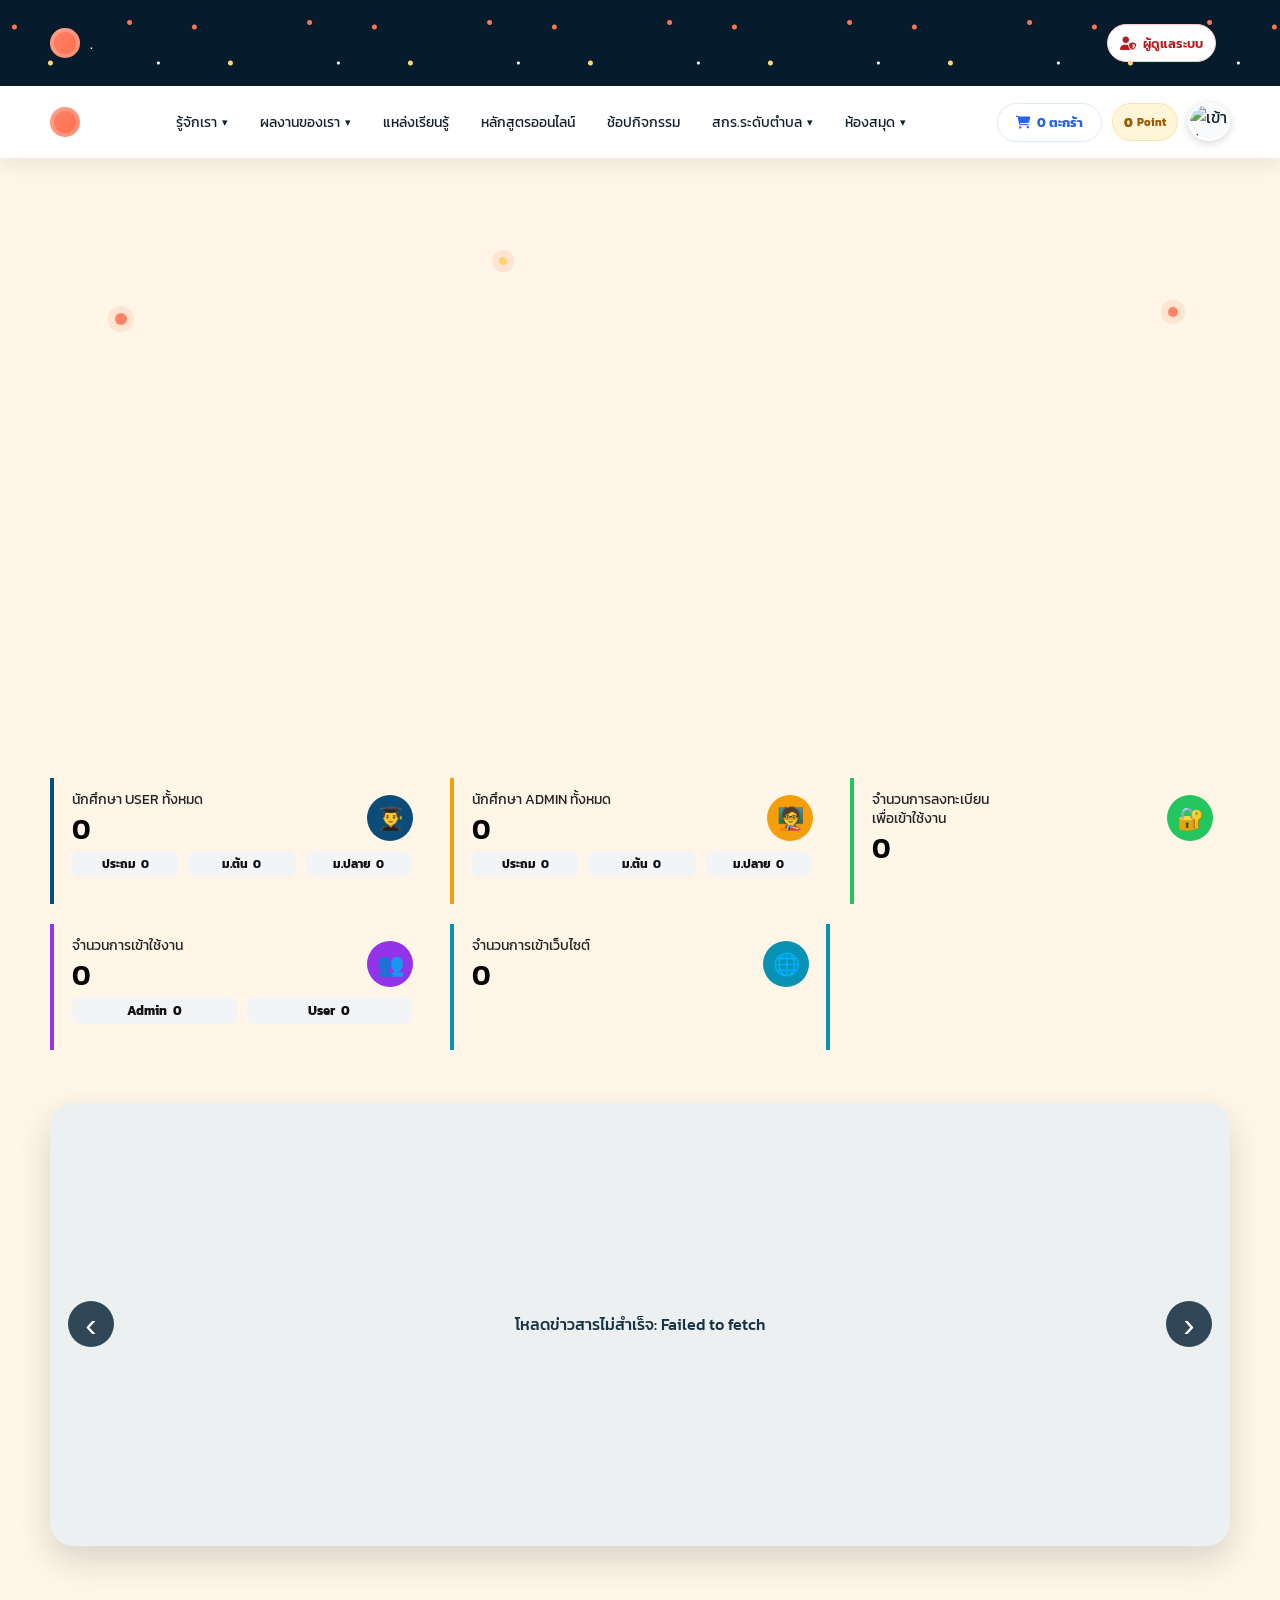
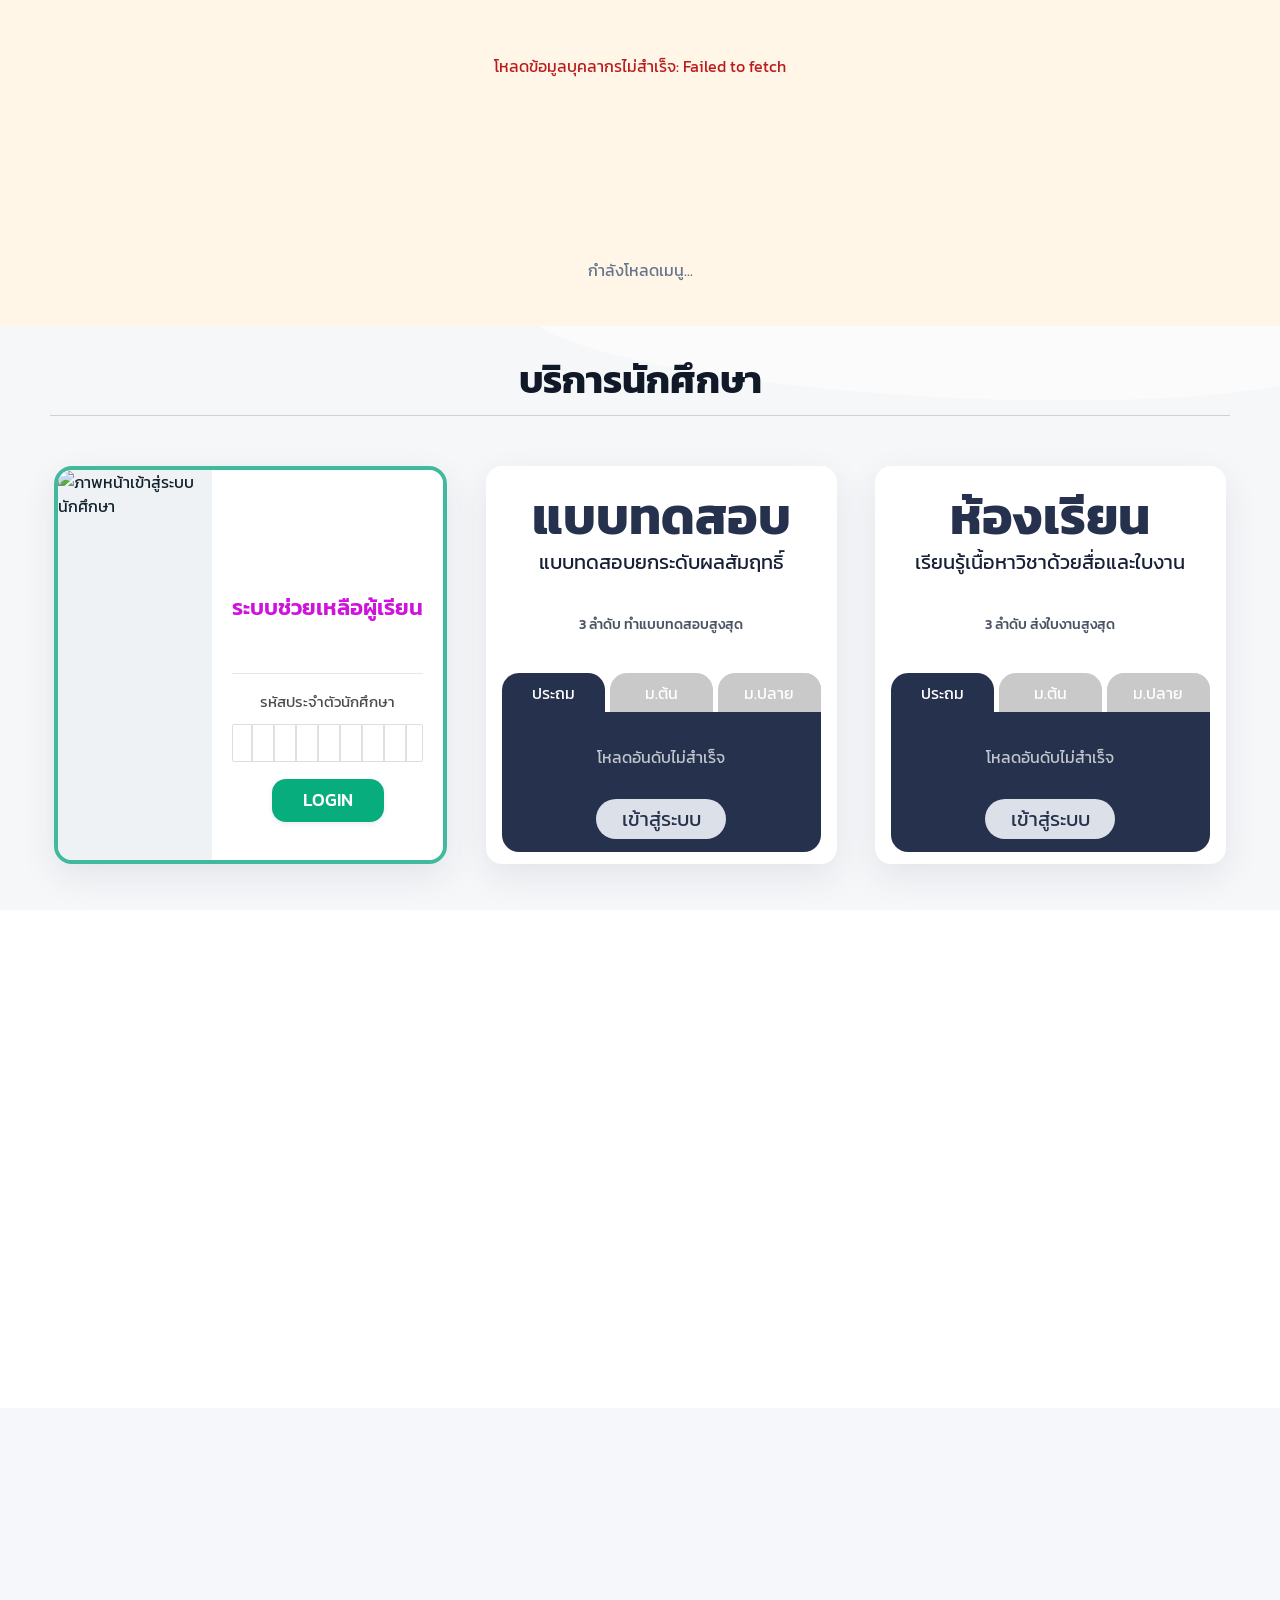
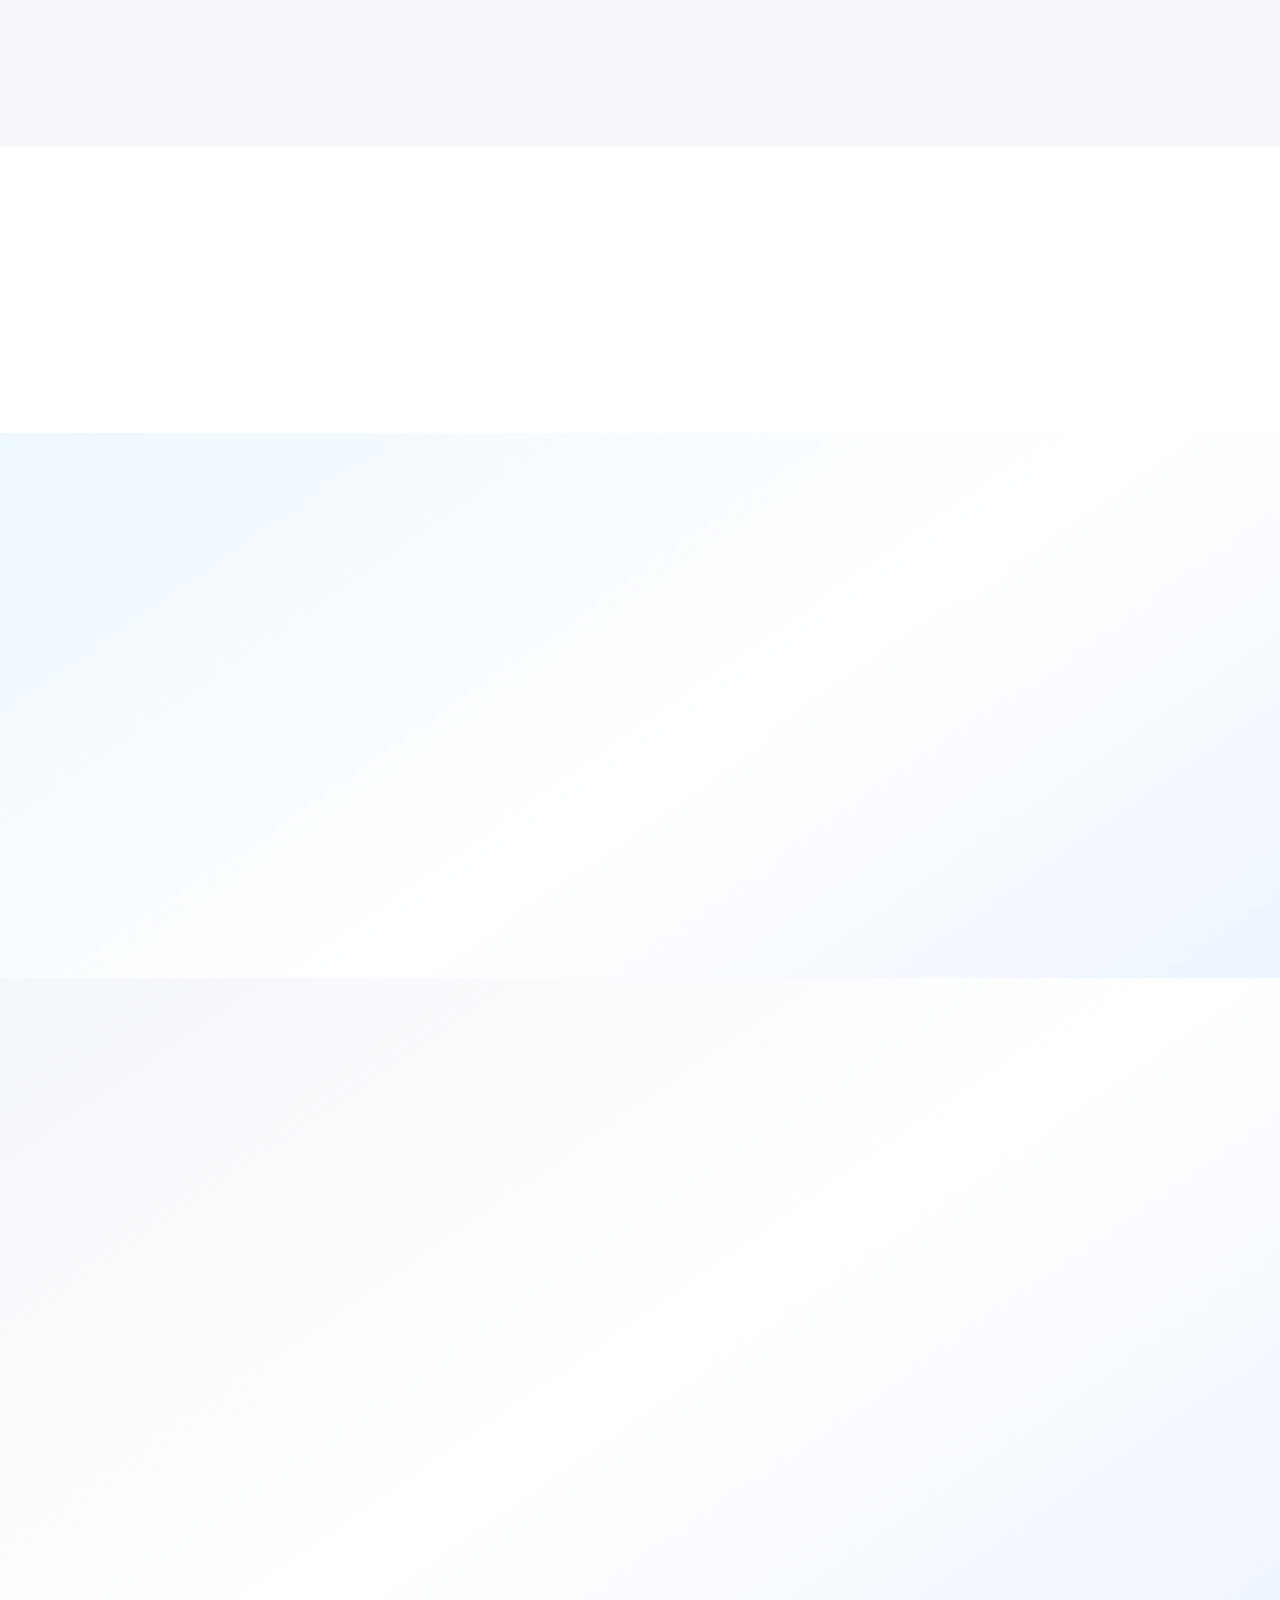
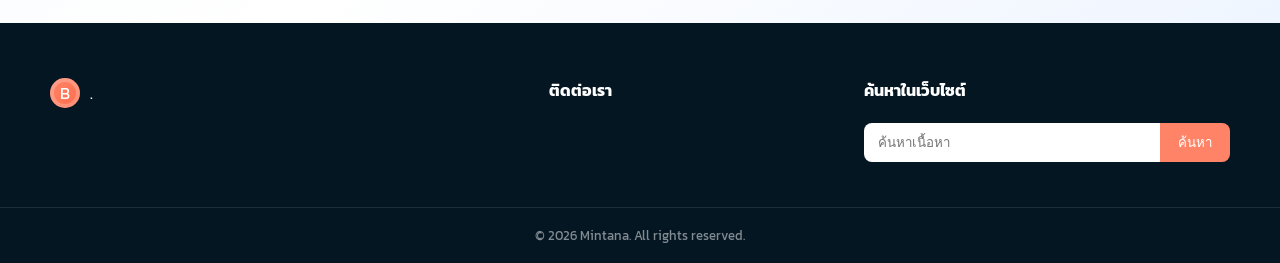
==== index.html @ 7c12eb9c "Add files via upload" ====
<!DOCTYPE html>

<html lang="th">
<head>
    <script src="app-config.js?v=20260901-central-api-1"></script>
<meta charset="UTF-8" />
  <meta name="viewport" content="width=device-width, initial-scale=1.0" />
  <meta name="description" content="เว็บไซต์ร้านหนังสือสไตล์ภาพประกอบ พร้อมใช้งานบน GitHub Pages" />
  <title>สกร.ระดับอำเภอบ่อเกลือ</title>
  <link rel="preconnect" href="https://fonts.googleapis.com">
  <link rel="preconnect" href="https://script.google.com" crossorigin>
  <link rel="preconnect" href="https://script.googleusercontent.com" crossorigin>
  <link rel="preconnect" href="https://fonts.gstatic.com" crossorigin>
  <link rel="preconnect" href="https://cdn.jsdelivr.net">
  <link rel="preconnect" href="https://cdnjs.cloudflare.com">
  <script>
    // Cold load: เริ่ม homefast เร็วตั้งแต่ <head>.
    // Repeat load: ถ้ามี cache อายุไม่เกิน 15 นาที ไม่ยิง Apps Script ซ้ำ เพื่อให้เน็ตว่างสำหรับ CSS/รูปภาพ.
    (function () {
      var cacheKey = 'SITE_FAST:homefast-v8-performance';
      var maxAge = 15 * 60 * 1000;
      var admin = false;
      try { admin = Boolean(sessionStorage.getItem('mysiteAdminToken')); } catch (_) {}
      function hasUsable(storage) {
        if (!storage) return false;
        try {
          var saved = JSON.parse(storage.getItem(cacheKey) || 'null');
          return Boolean(saved && saved.savedAt && (Date.now() - saved.savedAt <= maxAge));
        } catch (_) { return false; }
      }
      if (!admin && (hasUsable(window.sessionStorage) || hasUsable(window.localStorage))) return;
      window.__SITE_HOMEFAST_PREFETCH = fetch(
        window.APP_CONFIG.API_URL + '?mode=homefast',
        { method: 'GET', cache: 'default', credentials: 'omit' }
      ).then(function (response) {
        return response.ok ? response.json() : null;
      }).catch(function () { return null; });
    })();
  </script>
  <link href="https://fonts.googleapis.com/css2?family=Kanit:wght@300;400;500;600;700;800&display=swap" rel="stylesheet">
  <style>
  #websiteHeroOverlay {
    opacity: 0;
    visibility: hidden;
  }

  #websiteHeroOverlay.website-hero-ready {
    opacity: 1;
    visibility: visible;
    transition: opacity 0.25s ease;
  }

    /* ลดงาน layout/paint ของส่วนล่างที่ยังไม่อยู่ในจอ */
    #learningSourceBox, #bestPracticeBox, #FBpostBox, #cliproomBox, #learningBaseModule {
      content-visibility: auto;
      contain-intrinsic-size: 1px 620px;
    }
</style>
  <link rel="stylesheet" href="index-fast-core.css?v=20260902-mobile-nav-1">
  <style>
    #learningBaseModule.shopactivity-preview{padding:52px 0;background:linear-gradient(145deg,#f4f7fb,#fff 55%,#eff5ff)}
    #learningBaseModule .shopactivity-arrow{width:40px;height:40px;padding:0;border-radius:50%;background:#fff;color:#2563eb;font-size:28px}
    #learningBaseModule .shopactivity-dot{width:9px;height:9px;padding:0;border-radius:20px;background:#cbd5e1}
    #learningBaseModule .shopactivity-dot.active{width:27px;background:#2563eb}
    @media(max-width:620px){#learningBaseModule.shopactivity-preview{padding:38px 0}#learningBaseModule .shopactivity-arrow{top:auto;bottom:0;width:36px;height:36px;padding:0}}
  </style>
  <link rel="stylesheet" href="index-fast-profile.css?v=20260902-fast-1">
  <script defer src="https://cdn.jsdelivr.net/npm/sweetalert2@11"></script>
<link
  rel="stylesheet"
  href="https://cdnjs.cloudflare.com/ajax/libs/font-awesome/6.7.2/css/all.min.css"
  media="print" onload="this.media='all'">
  <link rel="stylesheet"
      href="https://cdn.jsdelivr.net/npm/bootstrap-icons@1.11.3/font/bootstrap-icons.min.css"
      media="print" onload="this.media='all'">
  <link rel="stylesheet" href="theme-modern.css?v=20260902-buttons-2">
</head>
<body class="website-data-loading theme-v2">
  <div id="adminLoginModal" class="admin-login-modal" hidden>
    <form id="adminLoginForm" class="admin-login-card" autocomplete="on">
      <button id="adminLoginClose" class="admin-login-close" type="button" aria-label="ปิด">&times;</button>
      <div class="admin-login-icon"><i class="fa-solid fa-lock" aria-hidden="true"></i></div>
      <h1>เข้าสู่ระบบจัดการเว็บไซต์</h1>
      <p>กรอก Username และ Password เพื่อแสดงเครื่องมือแก้ไข</p>
      <label for="adminUsername">Username</label>
      <input id="adminUsername" name="username" type="text" autocomplete="username" required>
      <label for="adminPassword">Password</label>
      <div class="admin-password-wrap">
        <input id="adminPassword" name="password" type="password" autocomplete="current-password" required>
        <button id="adminTogglePassword" type="button" aria-label="แสดงหรือซ่อนรหัสผ่าน"><i class="fa-solid fa-eye"></i></button>
      </div>
      <button id="adminLoginSubmit" class="admin-login-submit" type="submit">เข้าสู่ระบบ</button>
      <button id="adminForgotButton" class="admin-forgot" type="button">ลืมรหัสผ่าน?</button>
      <div id="adminLoginStatus" class="admin-login-status" role="status"></div>
    </form>
  </div>

  <div class="admin-mode-banner admin-only" role="status" aria-label="สถานะผู้ดูแลระบบ">
    <div class="admin-storage-meter" id="adminStorageMeter" aria-label="พื้นที่จัดเก็บไฟล์ของผู้ดูแล">
      <div class="admin-storage-labels">
        <span id="adminStorageUsed">กำลังตรวจสอบพื้นที่...</span>
        <span id="adminStorageLimit">100 GB</span>
      </div>
      <div
        class="admin-storage-track"
        id="adminStorageTrack"
        role="progressbar"
        aria-label="พื้นที่จัดเก็บที่ใช้แล้ว"
        aria-valuemin="0"
        aria-valuemax="100"
        aria-valuenow="0"
      >
        <span class="admin-storage-fill" id="adminStorageFill"></span>
      </div>
    </div>
    <div class="admin-mode-label">Mode : ผู้ดูแลระบบ</div>
  </div>

  <div class="announcement">
    <div class="container announcement-inner">
      <a class="brand brand-light" href="#home" aria-label="Book Store home">
        <span class="brand-icon" data-website-brand-icon></span>
        <span data-website-brand-name>.</span>
      </a>
      <p id="announcementText" hidden></p>
      <div class="announcement-admin-actions" aria-label="การเข้าสู่ระบบผู้ดูแล">
        <button id="adminLoginButton" class="admin-access-button" type="button">
          <i class="fa-solid fa-user-shield" aria-hidden="true"></i>
          <span>ผู้ดูแลระบบ</span>
        </button>
        <button id="adminLogoutButton" class="admin-access-button admin-logout-button" type="button" hidden>
          <i class="fa-solid fa-right-from-bracket" aria-hidden="true"></i>
          <span>ออกจากโหมดแก้ไข</span>
        </button>
      </div>
      <div id="announcementSocials" class="announcement-socials" hidden aria-label="ช่องทางสื่อสังคมออนไลน์">
        <a id="announcementLine" class="announcement-social announcement-line" target="_blank" rel="noopener noreferrer" aria-label="Line" hidden>
          <i class="fa-brands fa-line" aria-hidden="true"></i>
        </a>
        <a id="announcementFacebook" class="announcement-social announcement-facebook" target="_blank" rel="noopener noreferrer" aria-label="Facebook" hidden>
          <i class="fa-brands fa-facebook-f" aria-hidden="true"></i>
        </a>
      </div>
    </div>
  </div>

<header class="site-header">
  <div class="container nav-wrap">

    <a class="brand" href="#home" aria-label="หน้าหลัก">
      <span class="brand-icon" data-website-brand-icon></span>
    </a>

    <nav class="main-nav" aria-label="เมนูหลัก">
      <div class="main-nav-dropdown">
        <button class="main-nav-dropdown-toggle" type="button" aria-expanded="false">
          รู้จักเรา <span aria-hidden="true">▾</span>
        </button>
        <div class="main-nav-dropdown-menu" role="menu">
          <a href="vision.html" role="menuitem">วิสัยทัศน์ อัตลักษณ์ พันธกิจ</a>
          <a href="contact.html" role="menuitem">ติดต่อ/สอบถาม</a>
        </div>
      </div>

      <div class="main-nav-dropdown">
        <button class="main-nav-dropdown-toggle" type="button" aria-expanded="false">
          ผลงานของเรา <span aria-hidden="true">▾</span>
        </button>
        <div class="main-nav-dropdown-menu" role="menu">
          <a href="best_practice.html" role="menuitem">Best Practice</a>
          <a href="innovation.html" role="menuitem">สื่อ/นวัตกรรม</a>
          <a href="media.html" role="menuitem">คลังสื่อการสอน</a>
          <a href="reward.html" role="menuitem">รางวัล เกียรติบัตร</a>
          <a href="course.html" role="menuitem">คลังหลักสูตร</a>
        </div>
      </div>

      <a href="#learningSourceBox">แหล่งเรียนรู้</a>
      <a href="#cliproomBox">หลักสูตรออนไลน์</a>
      <a href="#learningBaseModule">ช้อปกิจกรรม</a>

      <div class="main-nav-dropdown">
        <button class="main-nav-dropdown-toggle" type="button" aria-expanded="false">
          สกร.ระดับตำบล <span aria-hidden="true">▾</span>
        </button>
        <div id="districtMenuList" class="main-nav-dropdown-menu" role="menu">
          <span class="main-nav-dropdown-status">กำลังโหลด...</span>
        </div>
      </div>

      <div class="main-nav-dropdown">
        <button class="main-nav-dropdown-toggle" type="button" aria-expanded="false">
          ห้องสมุด <span aria-hidden="true">▾</span>
        </button>
        <div id="libraryMenuList" class="main-nav-dropdown-menu" role="menu">
          <span class="main-nav-dropdown-status">กำลังโหลด...</span>
        </div>
      </div>
    </nav>

    <div class="nav-profile-actions" aria-label="ข้อมูลสมาชิก">
      <button
        id="profileCartBtn"
        class="profile-cart-btn"
        type="button"
        aria-label="เปิดตะกร้ากิจกรรม">
        <span class="cart-icon">🛒</span>
        <span id="profileCartCount">0</span> รายการ
      </button>

      <div
        id="mobileProfilePoint"
        class="mobile-profile-point"
        role="button"
        tabindex="0"
        aria-label="ดูรายการกิจกรรม">
        <strong id="mobileProfileHours">0</strong>
        <span id="mobileProfileHoursLabel">Point</span>
      </div>

      <img
        id="mobileProfilePhoto"
        class="mobile-profile-photo"
        src="https://static.wixstatic.com/media/a503e5_9064df4bf13044dab24382c889fa7d87~mv2.png"
        alt="บัญชีผู้ใช้"
        role="button"
        tabindex="0"
        aria-label="เปิดบัญชีผู้ใช้">

    </div>

  </div>
</header>

  <main>
    <section id="home" class="hero">
      <div id="websiteHeroOverlay" class="hero-overlay"></div>
      <div id="editwebsite" class="editwebsite admin-only" aria-label="แก้ไขหน้าเว็บไซต์">
        <button class="editwebsite-btn" type="button" data-editwebsite="text"><i class="fa-solid fa-pen-to-square" aria-hidden="true"></i>แก้ไขข้อความ</button>
        <button class="editwebsite-btn" type="button" data-editwebsite="image"><i class="fa-solid fa-image" aria-hidden="true"></i>แก้ไขโลโก้ ชื่อ รูปหัวเว็บไซต์</button>
      </div>
      <div class="container hero-content">
        <div id="heroKickerText" class="eyebrow" hidden></div>
        <h1 id="heroTitleText" hidden></h1>
        <p id="heroDescriptionText" hidden></p>

      </div>
      <div class="floating-dot dot-1"></div>
      <div class="floating-dot dot-2"></div>
      <div class="floating-dot dot-3"></div>
    </section>

<!-- รถโมบาย + ข่าวสาร: แสดงแนวเดียวกัน -->
<section id="news" class="news-section">
  <div class="container">
    <div id="homeSection" class="home-summary-section" aria-label="สรุปข้อมูลผู้ใช้งาน">
      <div class="home-summary-grid">
        <article class="home-summary-card home-summary-card-user">
          <div class="home-summary-icon home-summary-icon-user" aria-hidden="true">👨‍🎓</div>
          <div class="home-summary-title">นักศึกษา USER ทั้งหมด</div>
          <div class="home-summary-number" id="userTotalBox">0</div>
          <div class="home-summary-levels">
            <div>ประถม <span id="userPrimaryBox">0</span></div>
            <div>ม.ต้น <span id="userMiddleBox">0</span></div>
            <div>ม.ปลาย <span id="userHighBox">0</span></div>
          </div>
        </article>

        <article class="home-summary-card home-summary-card-admin">
          <div class="home-summary-icon home-summary-icon-admin" aria-hidden="true">🧑‍🏫</div>
          <div class="home-summary-title">นักศึกษา ADMIN ทั้งหมด</div>
          <div class="home-summary-number" id="adminTotalBox">0</div>
          <div class="home-summary-levels">
            <div>ประถม <span id="adminPrimaryBox">0</span></div>
            <div>ม.ต้น <span id="adminMiddleBox">0</span></div>
            <div>ม.ปลาย <span id="adminHighBox">0</span></div>
          </div>
        </article>

        <article class="home-summary-card home-summary-card-registration">
          <div class="home-summary-icon home-summary-icon-registration" aria-hidden="true">🔐</div>
          <div class="home-summary-title">จำนวนการลงทะเบียน<br>เพื่อเข้าใช้งาน</div>
          <div class="home-summary-number" id="registrationCountBox">0</div>
        </article>

        <article class="home-summary-card home-summary-card-login">
          <div class="home-summary-icon home-summary-icon-login" aria-hidden="true">👥</div>
          <div class="home-summary-title">จำนวนการเข้าใช้งาน</div>
          <div class="home-summary-number" id="loginCountBox">0</div>
          <div class="home-summary-levels home-summary-login-levels">
            <div>Admin <span id="adminLoginCountBox">0</span></div>
            <div>User <span id="userLoginCountBox">0</span></div>
          </div>
        </article>

        <article class="home-summary-card home-summary-card-website">
          <div class="home-summary-icon home-summary-icon-website" aria-hidden="true">🌐</div>
          <div class="home-summary-title">จำนวนการเข้าเว็บไซต์</div>
          <div class="home-summary-number" id="websiteVisitCountBox">0</div>
        </article>
      </div>
    </div>

    <div id="newsBusLayout" class="news-bus-layout bus-is-hidden">
      <div class="news-column">
        <div class="section-heading">
   
        </div>

        <div id="newsSlider" class="news-slider">
          <button id="manageNewsButton" class="editwebsite-btn news-manager-trigger admin-only" type="button"><i class="fa-solid fa-newspaper" aria-hidden="true"></i>จัดการข่าวสาร</button>
          <div id="newsSlides" class="news-slides">
            <div class="news-loading">กำลังโหลดข่าวสาร...</div>
          </div>
          <button id="newsPrev" class="news-arrow news-prev" type="button" aria-label="ข่าวก่อนหน้า">‹</button>
          <button id="newsNext" class="news-arrow news-next" type="button" aria-label="ข่าวถัดไป">›</button>
          <div id="newsDots" class="news-dots"></div>
        </div>

        <!-- ข้อมูลใต้ข่าวสาร: 2 แถว -->
        <div class="news-info-row admin-news-info-row">
          <!-- แถว 1: บุคลากรจากชีต boss แสดง 1 แถวและเลื่อนได้เมื่อรายการล้น -->
          <aside id="bossBox" class="boss-box boss-carousel" aria-label="บุคลากร" aria-live="polite">
            <div class="boss-box-toolbar">
              <button class="admin-manage-data-button admin-only" type="button" data-admin-page="team">
                <i class="fa-solid fa-pen-to-square" aria-hidden="true"></i>
                จัดการข้อมูล
              </button>
            </div>
            <div class="boss-carousel-shell">
              <button id="bossPrev" class="boss-carousel-arrow boss-carousel-prev" type="button" aria-label="บุคลากรก่อนหน้า" hidden>‹</button>
              <div id="bossViewport" class="boss-carousel-viewport">
                <div id="bossTrack" class="boss-carousel-track">
                  <div class="boss-carousel-status">กำลังโหลดข้อมูลบุคลากร...</div>
                </div>
              </div>
              <button id="bossNext" class="boss-carousel-arrow boss-carousel-next" type="button" aria-label="บุคลากรถัดไป" hidden>›</button>
            </div>
          </aside>

          <!-- แถว 2: เมนูผลงานเรียงแนวนอน -->
          <section id="studentBox" class="student-box menu-shortcuts" aria-label="เมนูลัด">
            <div id="settingMenuGrid" class="setting-menu-grid" aria-live="polite">
              <div class="setting-menu-loading">กำลังโหลดเมนู...</div>
            </div>
          </section>
        </div>

      </div>
    </div>
  </div>
</section>

<!-- บริการนักศึกษา: อยู่หลัง news-info-row และก่อนรายการ User -->
<section id="studentServicesBox" class="student-services-section" aria-labelledby="studentServicesTitle" data-admin-section="1">
  <div class="container">
    <div class="student-services-box">
      <h2 id="studentServicesTitle">บริการนักศึกษา</h2>

      <div class="student-services-grid">
        <div class="student-services-account">
          <div class="student-services-account-photo-wrap">
            <img
              id="studentServicesLoginPhoto"
              class="student-services-account-image"
              src="https://static.wixstatic.com/media/a503e5_de01d7417d364b9a81f6702f7dd6932a~mv2.png"
              alt="ภาพหน้าเข้าสู่ระบบนักศึกษา">
          </div>

          <div class="student-services-login-panel">
            <div class="student-services-login-brand">
              <img
                id="studentServicesLoginLogo"
                class="student-services-login-logo"
                alt="โลโก้หน่วยงาน">
              <div id="studentServicesLoginTitle" class="student-services-login-title">ระบบช่วยเหลือผู้เรียน</div>
              <div id="studentServicesLoginSubtitle" class="student-services-login-subtitle"></div>
            </div>

            <div class="student-services-login-divider" aria-hidden="true"></div>

            <form id="studentServicesLoginForm" class="student-services-login">
              <label for="studentServicesId">รหัสประจำตัวนักศึกษา</label>
              <input
                id="studentServicesId"
                name="studentId"
                type="text"
                inputmode="numeric"
                maxlength="10"
                autocomplete="off"
                aria-label="รหัสประจำตัวนักศึกษา">
              <button id="studentServicesLoginBtn" type="submit">LOGIN</button>
            </form>
          </div>
        </div>

        <article class="student-service-card student-service-exam"
                 data-ranking-type="quiz">
          <div class="student-service-card-heading">
            <strong>แบบทดสอบ</strong>
            <span>แบบทดสอบยกระดับผลสัมฤทธิ์</span>
          </div>
          <p class="student-service-ranking-title">3 ลำดับ ทำแบบทดสอบสูงสุด</p>
          <div class="student-service-board">
            <div class="student-service-tabs" role="tablist" aria-label="เลือกระดับชั้นของรายงานแบบทดสอบ">
              <button class="is-active" type="button" role="tab" aria-selected="true" data-level="ประถม">ประถม</button>
              <button type="button" role="tab" aria-selected="false" data-level="ม.ต้น">ม.ต้น</button>
              <button type="button" role="tab" aria-selected="false" data-level="ม.ปลาย">ม.ปลาย</button>
            </div>
            <div class="student-service-ranking" aria-live="polite">
              <span class="student-service-ranking-status">กำลังโหลดอันดับ...</span>
            </div>
            <a class="student-service-open" href="quiz.html" target="_blank" rel="noopener">เข้าสู่ระบบ</a>
          </div>
        </article>

        <article class="student-service-card student-service-classroom"
                 data-ranking-type="worksheet">
          <div class="student-service-card-heading">
            <strong>ห้องเรียน</strong>
            <span>เรียนรู้เนื้อหาวิชาด้วยสื่อและใบงาน</span>
          </div>
          <p class="student-service-ranking-title">3 ลำดับ ส่งใบงานสูงสุด</p>
          <div class="student-service-board">
            <div class="student-service-tabs" role="tablist" aria-label="เลือกระดับชั้นของรายงานใบงาน">
              <button class="is-active" type="button" role="tab" aria-selected="true" data-level="ประถม">ประถม</button>
              <button type="button" role="tab" aria-selected="false" data-level="ม.ต้น">ม.ต้น</button>
              <button type="button" role="tab" aria-selected="false" data-level="ม.ปลาย">ม.ปลาย</button>
            </div>
            <div class="student-service-ranking" aria-live="polite">
              <span class="student-service-ranking-status">กำลังโหลดอันดับ...</span>
            </div>
            <a class="student-service-open" href="classroom.html" target="_blank" rel="noopener">เข้าสู่ระบบ</a>
          </div>
        </article>
      </div>
    </div>
  </div>
</section>

<!-- แหล่งเรียนรู้ในพื้นที่: Box แยก ไม่กระทบระบบเดิม -->
<section id="learningSourceBox" class="lsb-section" data-admin-section="2">
  <div class="container">

    <div class="section-heading learning-source-heading">
      <div>
        <div class="activity-box-kicker">
          ★ แหล่งเรียนรู้ในพื้นที่
        </div>

        <h2>แหล่งเรียนรู้ผ่านแผนที่</h2>
      </div>

      <a class="editwebsite-btn learning-admin-button admin-only" href="addlearning.html" target="_blank" rel="noopener noreferrer"><i class="fa-solid fa-map-location-dot" aria-hidden="true"></i>จัดการแหล่งเรียนรู้</a>

      <a id="lsbOpenAll"
         class="lsb-open-all"
         href="learning.html" target="_blank">
        ดูรายการทั้งหมด
      </a>
    </div>

    <div class="lsb-rating-note">
      วางเมาส์ที่หมุดเพื่อดูข้อมูลแหล่งเรียนรู้ และเลื่อนดูภาพรายการด้านล่าง
      <span aria-hidden="true">★</span>
    </div>

    <div class="lsb-box">
      <div id="lsbAreaGrid" class="lsb-area-grid">
        <div class="lsb-loading">
          กำลังโหลดแหล่งเรียนรู้...
        </div>
      </div>

      <div id="lsbShowAllWrap" class="lsb-show-all-wrap" hidden>
        <button id="lsbShowAllBtn" class="lsb-show-all-btn" type="button">
          แสดงแหล่งเรียนรู้ทั้งหมด
        </button>
      </div>
    </div>

  </div>
</section>

<!-- ห้องเรียนออนไลน์: ใช้ระบบ Login เดียวกับ accountBtn -->

<!-- Best Practice Box: ข้อมูลจากชีต best_practice -->
<section id="bestPracticeBox" class="best-practice-box-section" data-admin-section="3">
  <div class="best-practice-box-container">
    <div class="best-practice-box-heading">
      <div>
        <div class="activity-box-kicker">★ BEST PRACTICE</div>
        <h2>แนวปฏิบัติที่เป็นเลิศ</h2>
      </div>

      <div class="best-practice-box-heading-actions">
        <a class="best-practice-box-admin-btn admin-only" href="best_practice.html">
          <i class="fa-solid fa-pen-to-square" aria-hidden="true"></i>
          จัดการ Best Practice
        </a>

        <a class="best-practice-box-more-btn" href="best_practice.html">
          ดู Best Practice ทั้งหมด
        </a>
      </div>
    </div>

    <div id="bestPracticeBoxStatus" class="best-practice-box-status">
      กำลังโหลด Best Practice...
    </div>

    <div id="bestPracticeBoxSlider" class="best-practice-box-slider" hidden>
      <button id="bestPracticeBoxPrev" class="best-practice-box-arrow best-practice-box-prev" type="button" aria-label="Best Practice ก่อนหน้า">‹</button>
      <div id="bestPracticeBoxViewport" class="best-practice-box-viewport">
        <div id="bestPracticeBoxTrack" class="best-practice-box-track"></div>
      </div>
      <button id="bestPracticeBoxNext" class="best-practice-box-arrow best-practice-box-next" type="button" aria-label="Best Practice ถัดไป">›</button>
    </div>
  </div>
</section>

<!-- FBpostBox: โพสต์ Facebook จากชีต facebook ของทุก Spreadsheet ตำบล -->
<section id="FBpostBox" class="fbpost-box-section" aria-labelledby="fbpostBoxTitle" data-admin-section="4">
  <div class="fbpost-box-container">
    <div class="fbpost-box-heading fbpost-admin-heading">
      <div>
        <div class="activity-box-kicker">★ FACEBOOK</div>
        <h2 id="fbpostBoxTitle">โพสต์จากพื้นที่</h2>
      </div>

      <button id="manageFacebookButton" class="editwebsite-btn facebook-manager-trigger admin-only" type="button"><i class="fa-brands fa-facebook" aria-hidden="true"></i>เพิ่มโพสต์ Facebook</button>

      <a class="fbpost-box-more-btn" href="fbpost.html">
        ดูโพสต์ทั้งหมด
      </a>
    </div>

    <div id="fbpostBoxStatus" class="fbpost-box-status">
      กำลังโหลดโพสต์ Facebook...
    </div>

    <div id="fbpostBoxGrid" class="fbpost-box-grid"></div>
  </div>
</section>

<section id="cliproomBox" class="cliproom-section" aria-labelledby="cliproomTitle" data-admin-section="5">
  <div class="container">
    <div class="cliproom-admin-actions admin-only" aria-label="จัดการหลักสูตรอบรมออนไลน์">
      <a class="cliproom-admin-course-button" href="admincliproom.html" target="_blank" rel="noopener noreferrer">
        <i class="fa-solid fa-pen-to-square" aria-hidden="true"></i>
        <span>เพิ่ม/แก้ไขหลักสูตร</span>
      </a>
    </div>
    <div class="cliproom-heading">
      <div>
        <div class="activity-box-kicker">★ CLIPROOM</div>
        <div class="cliproom-title-row">
          <div class="cliproom-title-copy">
            <h2 id="cliproomTitle">หลักสูตรอบรมออนไลน์</h2>
            <p>เรียนรู้ผ่านวิดีโอ ทำแบบทดสอบ และรับเกียรติบัตรออนไลน์</p>
          </div>
          <img
            class="cliproom-certificate-image"
            src="https://static.wixstatic.com/media/a503e5_2215286aaadd48a5922a7813c980a3af~mv2.png"
            alt="รับเกียรติบัตรออนไลน์"
            loading="lazy">
        </div>
      </div>
      <a class="cliproom-open-all" href="cliproom.html" target="_blank" rel="noopener">ดูหลักสูตรทั้งหมด</a>
    </div>
    <div class="cliproom-slider">
      <button id="cliproomPrev" class="cliproom-arrow cliproom-prev" type="button" aria-label="หลักสูตรก่อนหน้า">‹</button>
      <div class="cliproom-viewport"><div id="cliproomTrack" class="cliproom-track"><div class="cliproom-loading"><span class="cliproom-spinner"></span>กำลังโหลดหลักสูตร...</div></div></div>
      <button id="cliproomNext" class="cliproom-arrow cliproom-next" type="button" aria-label="หลักสูตรถัดไป">›</button>
      <div id="cliproomDots" class="cliproom-dots" aria-label="หน้ารายการหลักสูตร"></div>
    </div>
  </div>
</section>

<section id="learningBaseModule" class="shopactivity-preview" aria-labelledby="shopActivityTitle" data-admin-section="6">
  <div class="container">
    <div class="shopactivity-admin-actions admin-only" aria-label="จัดการกิจกรรม">
      <a class="shopactivity-admin-edit-button" href="addactivity.html" target="_blank" rel="noopener noreferrer">
        <i class="fa-solid fa-pen-to-square" aria-hidden="true"></i>
        <span>เพิ่ม/แก้ไขกิจกรรม</span>
      </a>
    </div>
    <div class="shopactivity-preview-heading">
      <div>
        <div class="activity-box-kicker">★ ฐานการเรียนรู้</div>
        <div class="shopactivity-title-row">
          <div class="shopactivity-title-copy">
            <h2 id="shopActivityTitle">ช้อปกิจกรรม</h2>
            <p>เลือกกิจกรรมที่สนใจ สะสม Point และยืนยันการเข้าร่วมได้ในหน้ากิจกรรม</p>
          </div>
          <img
            class="shopactivity-title-image"
            src="https://static.wixstatic.com/media/a503e5_4950e79a08734dba9bac49c414baeed8~mv2.png"
            alt="Certificate"
            loading="lazy">
        </div>
      </div>
      <a class="shopactivity-open-all" href="shopactivity.html" target="_blank" rel="noopener">ดูกิจกรรมทั้งหมด</a>
    </div>
    <div class="shopactivity-slider">
      <button id="shopActivityPrev" class="shopactivity-arrow shopactivity-prev" type="button" aria-label="กิจกรรมก่อนหน้า">‹</button>
      <div class="shopactivity-viewport">
        <div id="shopActivityTrack" class="shopactivity-track">
          <div class="shopactivity-loading"><span class="shopactivity-spinner"></span>กำลังโหลดกิจกรรม...</div>
        </div>
      </div>
      <button id="shopActivityNext" class="shopactivity-arrow shopactivity-next" type="button" aria-label="กิจกรรมถัดไป">›</button>
      <div id="shopActivityDots" class="shopactivity-dots"></div>
    </div>
  </div>
</section>


  </main>

  <footer id="contact" class="footer">
    <div class="container footer-inner">
      <div>
        <a class="brand brand-light" href="#home"><span class="brand-icon" data-website-brand-icon>B</span><span data-website-brand-name>.</span></a>
        <p id="footerOrganization" class="footer-organization" hidden></p>
        <p id="footerDescription" hidden></p>
      </div>
      <div>
        <h4>ติดต่อเรา</h4>
        <p id="footerAddress" hidden></p>
        <p id="footerPhone" hidden></p>
      </div>
      <div>
        <h4>ค้นหาในเว็บไซต์</h4>
        <form id="siteSearchForm" class="subscribe-form" role="search">
          <input id="siteSearchInput" type="search" placeholder="ค้นหาเนื้อหา" aria-label="ค้นหาเนื้อหาในเว็บไซต์" required>
          <button type="submit">ค้นหา</button>
        </form>
      </div>
    </div>
    <div class="copyright">© 2026 Mintana. All rights reserved.</div>
  </footer>













  
  
  
  
  

<!-- Student Modal -->
<div id="studentModal" class="learning-modal">
  <div class="learning-modal-box">

    <button
      class="btn-red learning-modal-close"
      type="button"
      aria-label="ปิด"
      onclick="LearningBase.closeModal('studentModal')">
      ×
    </button>

    <!-- ส่วน Login -->
    <div id="loginSection">
      <h2>👤 Login</h2>

      <label for="loginPhone">เบอร์โทร</label>
      <input
        id="loginPhone"
        maxlength="10"
        inputmode="numeric">

      <div class="learning-login-actions">
        <button
          type="button"
          onclick="LearningBase.studentLogin()">
          Login
        </button>

        <button
          id="newRegisterBtn"
          class="btn-green"
          type="button"
          onclick="LearningBase.showRegisterBox()">
          ลงทะเบียนผู้ใช้ใหม่
        </button>
      </div>
    </div>

    <!-- ส่วนลงทะเบียน -->
    <div id="registerBox" style="display:none">
      <h2>👤 ลงทะเบียนสมาชิก</h2>

      <label for="stuFullname">
        ชื่อ-นามสกุล
      </label>

      <input
        id="stuFullname"
        autocomplete="name">

      <label for="stuPhone">
        เบอร์โทร
      </label>

      <input
        id="stuPhone"
        maxlength="10"
        inputmode="numeric"
        autocomplete="tel">

      <label for="stuAddress">
        ที่อยู่
      </label>

      <textarea
        id="stuAddress"
        autocomplete="street-address">
      </textarea>

      <label for="stuPhoto">
        แนบรูปภาพ
      </label>

      <input
        id="stuPhoto"
        class="learning-file-input"
        type="file"
        accept="image/jpeg,image/png,image/webp,image/gif">

      <div class="learning-photo-help">
        รองรับ JPG, PNG, WEBP หรือ GIF
        ขนาดไม่เกิน 5 MB
      </div>

      <div
        id="stuPhotoPreviewWrap"
        class="learning-photo-preview-wrap"
        hidden>

        <img
          id="stuPhotoPreview"
          class="learning-photo-preview"
          alt="ตัวอย่างรูปที่แนบ">

        <button
          type="button"
          class="learning-photo-remove"
          onclick="LearningBase.clearStudentPhoto()">
          ลบรูป
        </button>
      </div>

      <div class="learning-register-actions">
        <button
          class="btn-green"
          type="button"
          onclick="LearningBase.registerStudent()">
          ลงทะเบียน
        </button>
      </div>
    </div>

    <!-- ส่วนหลังเข้าสู่ระบบ -->
    <div
      id="logoutBox"
      style="margin-top:15px;display:none">

      <div
        style="
          display:flex;
          gap:8px;
          flex-wrap:wrap;
        ">

        <button
          class="btn-green"
          type="button"
          onclick="LearningBase.showRegisterBox()">
          ลงทะเบียน
        </button>
      </div>
    </div>

  </div>
</div>
<!-- =====================================================
     Popup แก้ไขโปรไฟล์
     แยกจาก Popup ลงทะเบียนเดิมทั้งหมด
====================================================== -->
<div id="editProfileModal" class="learning-modal">
  <div class="learning-modal-box edit-profile-modal-box">

    <div class="edit-profile-header">

      <h2 class="edit-profile-title">
        <i class="fa fa-user" aria-hidden="true"></i>
        แก้ไขโปรไฟล์
      </h2>

      <button
        class="learning-modal-close edit-profile-close"
        type="button"
        aria-label="ปิด"
        onclick="LearningBase.closeEditProfile()">
        ×
      </button>

    </div>

    <div
      id="editPhotoPreviewWrap"
      class="edit-profile-preview-wrap"
      hidden>

      <img
        id="editPhotoPreview"
        class="edit-profile-preview"
        alt="ตัวอย่างรูปโปรไฟล์">

      <button
        class="btn-red edit-profile-remove-photo"
        type="button"
        onclick="LearningBase.removeEditProfilePhoto()">
        ลบรูป
      </button>
    </div>

    <div class="edit-profile-form">

      <label for="editFullname">ชื่อ-นามสกุล</label>
      <input
        id="editFullname"
        class="learning-input"
        type="text"
        autocomplete="name">

      <label for="editPhone">เบอร์โทร</label>
      <input
        id="editPhone"
        class="learning-input"
        type="tel"
        maxlength="10"
        inputmode="numeric"
        autocomplete="tel">

      <label for="editAddress">ที่อยู่</label>
      <textarea
        id="editAddress"
        class="learning-input"
        rows="4"></textarea>

      <label for="editPhoto">แนบรูปภาพ</label>

      <div class="edit-profile-file-box">
        <input
          id="editPhoto"
          type="file"
          accept="image/jpeg,image/png,image/webp,image/gif">
      </div>

      <small class="edit-profile-help">
        รองรับ JPG, PNG, WEBP หรือ GIF ขนาดไม่เกิน 5 MB
      </small>

      <div class="edit-profile-actions">
        <button
          id="saveEditProfileBtn"
          class="btn-green"
          type="button"
          onclick="LearningBase.saveEditProfile()">
          บันทึก
        </button>
      </div>

    </div>

    <div class="edit-profile-footer">
      <button
        class="profile-logout-btn edit-profile-logout-btn"
        type="button"
        onclick="LearningBase.logoutFromEditProfile()">
        ออกจากระบบ
      </button>
    </div>

  </div>
</div>
<!-- Cart Modal -->
<div id="cartModal" class="learning-modal">
  <div class="learning-modal-box">

    <button
      class="btn-red learning-modal-close"
      type="button"
      aria-label="ปิด"
      onclick="LearningBase.closeModal('cartModal')">
      ×
    </button>

    <h2>🛒 ตะกร้ากิจกรรมของคุณ</h2>

    <div class="learning-modal-content">
      <div id="cartList"></div>
    </div>

  </div>
</div>

<div id="detailModal" class="learning-modal">
  <div class="learning-modal-box" style="max-width:900px">
    <div id="detailContent"></div>
    <div style="display:flex;gap:8px;flex-wrap:wrap;margin-top:15px">
      <button id="detailAddCartBtn"><i class="bi bi-bag-plus-fill"></i> ใส่ตะกร้า</button>
     <button
    class="detail-close-btn"
    type="button"
    aria-label="ปิด"
    onclick="LearningBase.closeModal('detailModal')">
    ×
</button>
    </div>
  </div>
</div>


<!-- Popup รายละเอียดหนังสือ -->
</div>

  
  

  

<!-- เมนูด้านล่างสำหรับสมาร์ทโฟนและแท็บเล็ต -->
<nav id="mobileBottomNav"
     class="mobile-bottom-nav"
     aria-label="เมนูด้านล่าง">

  <a href="#home" class="mobile-bottom-link active" data-mobile-bottom-item data-menu-key="home">
    <i class="fa-solid fa-house" aria-hidden="true"></i>
    <span>Home</span>
  </a>

  <button type="button" class="mobile-bottom-link mobile-bottom-menu-trigger" data-mobile-bottom-item data-menu-key="works" aria-expanded="false">
    <i class="fa-solid fa-trophy" aria-hidden="true"></i>
    <span>ผลงานของเรา</span>
  </button>

  <a href="https://edudole.github.io/tambol_prototype1/#cliproomBox" class="mobile-bottom-link" data-mobile-bottom-item data-menu-key="cliproom">
    <i class="fa-solid fa-graduation-cap" aria-hidden="true"></i>
    <span>หลักสูตรออนไลน์</span>
  </a>

  <a href="https://edudole.github.io/tambol_prototype1/#learningBaseModule" class="mobile-bottom-link" data-mobile-bottom-item data-menu-key="shopactivity">
    <i class="fa-solid fa-bag-shopping" aria-hidden="true"></i>
    <span>ช้อปกิจกรรม</span>
  </a>

  <button type="button" class="mobile-bottom-link mobile-bottom-menu-trigger" data-mobile-bottom-item data-menu-key="district" aria-expanded="false">
    <i class="fa-solid fa-location-dot" aria-hidden="true"></i>
    <span>สกร.ระดับตำบล</span>
  </button>

  <button type="button" class="mobile-bottom-link mobile-bottom-menu-trigger" data-mobile-bottom-item data-menu-key="library" aria-expanded="false">
    <i class="fa-solid fa-book-open" aria-hidden="true"></i>
    <span>ห้องสมุด</span>
  </button>

  <button id="mobileBottomMore" type="button" class="mobile-bottom-link mobile-bottom-more" aria-expanded="false" hidden>
    <i class="fa-solid fa-bars" aria-hidden="true"></i>
    <span>เมนู</span>
  </button>

  <div id="mobileBottomPanel" class="mobile-bottom-panel" hidden>
    <div class="mobile-bottom-panel-head">
      <strong id="mobileBottomPanelTitle">เมนู</strong>
      <button id="mobileBottomPanelClose" type="button" aria-label="ปิดเมนู">×</button>
    </div>
    <div id="mobileBottomPanelBody" class="mobile-bottom-panel-body"></div>
  </div>
</nav>
<script defer src="mobile-bottom-nav.js?v=20260902-mobile-nav-1"></script>
  <!-- Popup ประชาสัมพันธ์จากชีต boss -->
  <div id="bossPopup" class="boss-popup" hidden aria-hidden="true">
    <div class="boss-popup-dialog" role="dialog" aria-modal="true" aria-label="ประชาสัมพันธ์">
      <button id="bossPopupClose" class="boss-popup-close" type="button" aria-label="ปิด">×</button>
      <img id="bossPopupImage" class="boss-popup-image" src="" alt="ภาพประชาสัมพันธ์">
      <div id="bossPopupActions" class="boss-popup-actions" hidden>
        <a id="bossPopupDetail" class="boss-popup-detail" href="#" target="_blank" rel="noopener noreferrer">รายละเอียด</a>
      </div>
    </div>
  </div>

  <script defer src="index-fast.js?v=20260902-fast-1"></script>
</body>
</html>
---- index-fast-core.css ----
/* index-fast-core.css - generated 2026-09-02 */

/* ===== style.css ===== */
:root{--navy:#08263a;--navy2:#061c2c;--orange:#ff8467;--orange2:#ff6d4d;--yellow:#ffd36d;--cream:#fff6e7;--white:#fff;--text:#10212c;--muted:#64717a;--shadow:0 18px 45px rgba(7,31,48,.18)}
html {
  scroll-behavior: smooth;
}
*{box-sizing:border-box}html{scroll-behavior:smooth}body{margin:0;font-family:"Kanit",sans-serif;color:var(--text);background:var(--cream)}a{text-decoration:none;color:inherit}img{max-width:100%;display:block}.container{width:min(1180px,calc(100% - 40px));margin:auto}
.announcement{background:var(--navy2);color:#fff;min-height:86px;display:flex;align-items:center;background-image:radial-gradient(circle at 8% 30%,#ff744d 0 2px,transparent 3px),radial-gradient(circle at 28% 70%,#ffd36d 0 2px,transparent 3px),radial-gradient(circle at 72% 25%,#ff744d 0 2px,transparent 3px),radial-gradient(circle at 88% 70%,#fff 0 1px,transparent 2px);background-size:180px 90px}.announcement-inner{display:grid;grid-template-columns:auto 1fr auto;gap:28px;align-items:center}.announcement p{margin:0;text-align:center;font-size:14px;opacity:.9}
.brand{
    justify-self:start;
    display:flex;
    align-items:center;
}
.brand-icon{width:30px;height:30px;border-radius:50%;background:linear-gradient(135deg,var(--orange),var(--orange2));color:#fff;display:grid;place-items:center;font-size:16px;box-shadow:inset 0 0 0 4px rgba(255,255,255,.22)}.brand-light{color:#fff}.tiny-btn,.primary-btn{background:var(--orange);color:#fff;border-radius:999px;padding:11px 22px;font-weight:600;transition:.25s}.tiny-btn:hover,.primary-btn:hover{transform:translateY(-2px);background:var(--orange2)}
.site-header{background:#fff;position:sticky;top:0;z-index:20;box-shadow:0 5px 25px rgba(4,22,35,.09)}
.nav-wrap{
    display:grid;
    grid-template-columns:1fr auto 1fr;
    align-items:center;
    min-height:72px;
}
.main-nav{
    justify-self:center;
    display:flex;
    align-items:center;
    gap:clamp(8px,1.15vw,20px);
}
.main-nav>a{position:relative;white-space:nowrap;font-size:14px}.main-nav>a:after{content:"";position:absolute;left:0;bottom:-8px;width:0;height:2px;background:var(--orange);transition:.25s}.main-nav>a:hover:after{width:100%}.nav-button{background:var(--navy);color:#fff;border-radius:999px;padding:10px 20px;font-size:13px}.menu-toggle{display:none;border:0;background:none;font-size:26px}
.main-nav-dropdown{position:relative;flex:0 0 auto}
.main-nav-dropdown-toggle{display:flex;align-items:center;gap:5px;padding:10px 0;border:0;background:transparent;color:inherit;cursor:pointer;font:inherit;font-size:14px;white-space:nowrap}
.main-nav-dropdown-toggle span{font-size:11px;transition:transform .2s ease}
.main-nav-dropdown.is-open .main-nav-dropdown-toggle span{transform:rotate(180deg)}
.main-nav-dropdown-menu{position:absolute;top:calc(100% + 10px);left:50%;z-index:100;display:none;min-width:210px;max-width:310px;padding:8px;border:1px solid #e5e7eb;border-radius:14px;background:#fff;box-shadow:0 16px 38px rgba(15,23,42,.18);transform:translateX(-50%)}
.main-nav-dropdown.is-open .main-nav-dropdown-menu{display:grid}
.main-nav-dropdown-menu a,.main-nav-dropdown-label,.main-nav-dropdown-status{display:block;padding:10px 12px;border-radius:9px;color:#26324d;font-size:14px;line-height:1.35;text-align:left;white-space:normal}
.main-nav-dropdown-menu a{text-decoration:none}
.main-nav-dropdown-menu a:hover,.main-nav-dropdown-menu a:focus-visible{background:#eff6ff;color:#1d4ed8;outline:none}
.main-nav-dropdown-label{cursor:default;color:#4b5563}
.main-nav-dropdown-status{color:#9ca3af;text-align:center}
.hero {
  position: relative;
  min-height: 620px;
 background-image: none;
  background-size: cover;
  background-position: center;
  background-repeat: no-repeat;
}
.hero-overlay{position:absolute;inset:0;background:linear-gradient(90deg,rgba(5,28,44,.96) 0%,rgba(5,28,44,.79) 40%,rgba(5,28,44,.1) 78%)}
.hero-content{position:relative;z-index:2;color:#fff;padding-top:90px}.eyebrow,.section-kicker{text-transform:uppercase;letter-spacing:2px;font-size:12px;font-weight:600}.hero h1{font-size:clamp(42px,6vw,70px);line-height:.98;max-width:650px;margin:18px 0}.hero p{max-width:520px;line-height:1.8;opacity:.88}.hero-actions{display:flex;align-items:center;gap:26px;margin-top:30px}.text-link{font-weight:500}.floating-dot{position:absolute;border-radius:50%;background:var(--orange);box-shadow:0 0 0 7px rgba(255,132,103,.16)}.dot-1{width:12px;height:12px;left:9%;top:25%}.dot-2{width:8px;height:8px;left:39%;top:16%;background:var(--yellow)}.dot-3{width:10px;height:10px;right:8%;top:24%}
.section-heading{display:flex;justify-content:space-between;align-items:end;margin-bottom:28px}.section-heading h2{font-size:clamp(28px,4vw,44px);margin:-5px 0 0}.view-all{font-weight:600}
.book-grid{
  display:grid;
  grid-template-columns:repeat(3,minmax(0,1fr));
  gap:28px;
  max-width:1060px;
  margin:0 auto;
  position:relative;
  z-index:2;
}
.book-card{
  width:100%;
  max-width:335px;
  margin:0 auto;
  background:#ff9a80;
  border-radius:8px;
  overflow:hidden;
  box-shadow:var(--shadow);
  transition:.25s;
}
.book-card:hover{transform:translateY(-8px)}.book-image{aspect-ratio:1.25/1;overflow:hidden;background:var(--navy)}.book-image img{width:100%;height:100%;object-fit:cover}.book-body{padding:20px}.badge{display:inline-block;background:var(--yellow);border-radius:999px;padding:5px 11px;font-size:11px;font-weight:700}.badge-dark{background:var(--navy);color:#fff}.book-body h3{font-size:23px;margin:13px 0 8px;color:#fff}.book-body p{font-size:14px;line-height:1.65;margin:0;color:rgba(16,33,44,.78)}.book-meta{display:flex;justify-content:space-between;align-items:center;margin-top:18px}.book-meta strong{font-size:20px}.book-meta button{width:38px;height:38px;border:0;border-radius:50%;background:var(--navy);color:#fff;font-size:23px;cursor:pointer}

.footer{background:#041622;color:#fff;padding-top:55px}.footer-inner{display:grid;grid-template-columns:1.2fr .7fr 1fr;gap:60px;padding-bottom:45px}.footer p{color:rgba(255,255,255,.66);margin:8px 0}.footer h4{margin-top:0}
.subscribe-form{display:flex}.subscribe-form input{flex:1;min-width:0;padding:12px 14px;border:0;border-radius:8px 0 0 8px}.subscribe-form button{border:0;background:var(--orange);color:#fff;padding:0 18px;border-radius:0 8px 8px 0}.copyright{text-align:center;border-top:1px solid rgba(255,255,255,.1);padding:18px;color:rgba(255,255,255,.5);font-size:13px}
@media(max-width:860px){.announcement p{display:none}.announcement-inner{grid-template-columns:1fr auto}.main-nav,.nav-button{display:none}.menu-toggle{display:block}.main-nav.open{display:flex;position:absolute;top:68px;left:0;right:0;background:#fff;flex-direction:column;padding:22px 30px;box-shadow:0 15px 25px rgba(0,0,0,.1)}
.book-grid,.category-grid{grid-template-columns:1fr 1fr}
.book-grid{
  max-width:720px;
}
.footer-inner{grid-template-columns:1fr 1fr}.hero{height:580px}.hero-overlay{background:linear-gradient(90deg,rgba(5,28,44,.95),rgba(5,28,44,.55))}}
@media(max-width:590px){
  .container{
    width:min(100% - 26px,1180px);
  }

  .announcement{
    min-height:66px;
  }

  .hero{
    height:600px;
  }

  .hero-content{
    padding-top:75px;
  }

  .hero h1{
    font-size:44px;
  }

  .hero-actions{
    align-items:flex-start;
    flex-direction:column;
    gap:17px;
  }

  .section-heading{
    align-items:flex-start;
    flex-direction:column;
    gap:12px;
  }

  .book-grid,
  .category-grid,
  .footer-inner{
    grid-template-columns:1fr;
  }

  

  .book-card{
    width:100%;
    max-width:335px;
    margin:0 auto;
  }

  .footer-inner{
    gap:30px;
  }

  .subscribe-form{
    max-width:420px;
  }
}
/* ================================
   News slider
================================ */

.news-slider {
  position: relative;
  width: 100%;
  margin: 0 0 42px;
  border-radius: 24px;
  overflow: hidden;
  background: #ececec;
  box-shadow: 0 14px 35px rgba(4, 35, 52, 0.16);
}

.news-slides {
  position: relative;
  width: 100%;
  aspect-ratio: 16 / 6;
  min-height: 280px;
}

.news-slide {
  position: absolute;
  inset: 0;
  width: 100%;
  height: 100%;
  opacity: 0;
  visibility: hidden;
  transition:
    opacity 0.55s ease,
    visibility 0.55s ease;
}

.news-slide.active {
  opacity: 1;
  visibility: visible;
}

.news-slide img {
  display: block;
  width: 100%;
  height: 100%;
 object-fit: contain;
background: #ffffff;
  object-position: center;
}

.news-arrow{
  position:absolute;
  top:50%;
  z-index:10;

  width:46px;
  height:46px;
  padding:0;

  display:flex;
  align-items:center;
  justify-content:center;

  border:0;
  border-radius:50%;
  background:rgba(5,35,53,.82);
  color:#fff;

  font-family:Arial,sans-serif;
  font-size:34px;
  line-height:1;

  cursor:pointer;
  transform:translateY(-50%);
  transition:background .2s ease,transform .2s ease;
}

.news-prev{
  left:18px;
}

.news-next{
  right:18px;
}

.news-arrow:hover{
  background:#ff7d61;
  transform:translateY(-50%) scale(1.06);
}
.news-dots {
  position: absolute;
  left: 50%;
  bottom: 16px;
  z-index: 5;
  display: flex;
  gap: 8px;
  transform: translateX(-50%);
}

.news-dot {
  width: 10px;
  height: 10px;
  padding: 0;
  border: 2px solid #fff;
  border-radius: 50%;
  background: rgba(255, 255, 255, 0.45);
  cursor: pointer;
}

.news-dot.active {
  width: 26px;
  border-radius: 10px;
  background: #ff7d61;
}

.news-loading {
  position: absolute;
  inset: 0;
  z-index: 3;
  display: flex;
  align-items: center;
  justify-content: center;
  background: #edf0f1;
  color: #173447;
  font-size: 16px;
  font-weight: 500;
}

.news-slider.is-empty {
  display: none;
}

.news-slider.single-slide .news-arrow,
.news-slider.single-slide .news-dots {
  display: none;
}

@media (max-width: 768px) {
  .news-slider {
    margin-bottom: 30px;
    border-radius: 16px;
  }

  .news-slides {
    aspect-ratio: 16 / 9;
    min-height: 190px;
  }

  .news-arrow {
    width: 38px;
    height: 38px;
    font-size: 28px;
  }

  .news-prev {
    left: 10px;
  }

  .news-next {
    right: 10px;
  }

  .news-dots {
    bottom: 10px;
  }
}
.news-slider{
  position:relative;
  isolation:isolate;
}
@media(max-width:768px){
  .news-arrow{
    width:38px;
    height:38px;
    font-size:28px;
  }

  .news-prev{
    left:10px;
  }

  .news-next{
    right:10px;
  }
}

/* =====================================================
   Learning Base — Apps Script original style
   Scoped to avoid changing the existing GitHub website
===================================================== */

#learningBaseModule,
#learningBaseModule *{box-sizing:border-box}

#learningBaseModule{
  width:100%;
  margin:0;
  padding:24px 0 60px;
  font-family:"Prompt","Kanit",Arial,sans-serif;
  background:#f5f7fb;
  color:#111827;
}

#learningBaseModule .learning-container{
  width:100%;
  max-width:1900px;
  margin:auto;
  padding:0 24px;
}


/* Buttons */
#learningBaseModule button,
.learning-modal button{
  border:0;
  border-radius:14px;
  padding:10px 16px;
  font-family:"Prompt","Kanit",Arial,sans-serif;
  font-weight:700;
  cursor:pointer;
  background:#eb5325;
  color:#fff;
}

#learningBaseModule .btn-light,.learning-modal .btn-light{background:#fff;color:#2563eb}
#learningBaseModule .btn-green,.learning-modal .btn-green{background:#16a34a}
#learningBaseModule .btn-orange,.learning-modal .btn-orange{background:#f97316}
#learningBaseModule .btn-red,.learning-modal .btn-red{background:#dc2626}
#learningBaseModule .btn-dark,.learning-modal .btn-dark{background:#111827}

/* Tabs */
#learningBaseModule .learning-tabs{
  display:flex;
  gap:8px;
  flex-wrap:wrap;
  margin-bottom:18px;
}

#learningBaseModule .learning-tabs > div{
  flex-wrap:wrap;
}

#learningBaseModule .learning-tabs button{
  background:#e5e7eb;
  color:#111827;
}

#learningBaseModule .learning-tabs button.active{
  background:#2563eb;
  color:#fff;
}

#learningBaseModule #baseFilter{
  width:260px;
  padding:12px 14px;
  border:1px solid #d1d5db;
  border-radius:14px;
  margin:0;
  font-family:inherit;
  font-size:15px;
  background:#fff;
  color:#111827;
}

/* Section heading */
#learningBaseModule .learning-section-title{
  display:flex;
  align-items:center;
  justify-content:space-between;
  margin-bottom:16px;
  gap:10px;
  flex-wrap:wrap;
}

#learningBaseModule .learning-section-title h2{
  margin:0;
  font-size:clamp(24px,3vw,30px);
  color:#111827;
}

/* Activity cards — same dimensions and visual style as Apps Script */
#learningBaseModule .learning-grid,
#learningBaseModule #activityGrid{
  display:grid;
  grid-template-columns:repeat(auto-fill,minmax(250px,1fr));
  gap:22px;
  width:100%;
}

#learningBaseModule .learning-card{
  background:#fff;
  border-radius:22px;
  overflow:hidden;
  box-shadow:0 10px 25px rgba(15,23,42,.08);
  border:1px solid #e5e7eb;
}

#learningBaseModule .learning-card img{
  display:block;
  width:100%;
  height:170px;
  object-fit:cover;
  background:#e5e7eb;
}

#learningBaseModule .learning-card-body{padding:16px}

#learningBaseModule .learning-tag{
  display:inline-block;
  padding:5px 10px;
  margin-bottom:8px;
  background:#e0f2fe;
  color:#0369a1;
  border-radius:999px;
  font-size:12px;
  font-weight:700;
}

#learningBaseModule .learning-title{
  margin:4px 0;
  font-size:18px;
  font-weight:800;
  line-height:1.4;
  color:#111827;
}

#learningBaseModule .learning-muted{
  color:#64748b;
  font-size:14px;
  line-height:1.6;
}

#learningBaseModule .learning-detail{
  white-space:pre-line;
  display:-webkit-box;
  -webkit-box-orient:vertical;
  -webkit-line-clamp:3;
  overflow:hidden;
}

#learningBaseModule .learning-actions{
  display:flex;
  gap:8px;
  margin-top:14px;
  flex-wrap:wrap;
}

/* History */
#learningBaseModule .learning-list-item{
  background:#fff;
  border:1px solid #e5e7eb;
  border-radius:18px;
  padding:14px;
  margin-bottom:10px;
  box-shadow:0 6px 18px rgba(15,23,42,.05);
}

#learningBaseModule table{
  width:100%;
  border-collapse:collapse;
  background:#fff;
  border-radius:18px;
  overflow:hidden;
}

#learningBaseModule th,
#learningBaseModule td{
  padding:12px;
  border-bottom:1px solid #e5e7eb;
  text-align:left;
  vertical-align:top;
}

#learningBaseModule th{background:#e0f2fe;color:#075985}
#learningBaseModule .teacher-img{width:42px!important;height:42px!important;border-radius:50%;object-fit:cover;vertical-align:middle;margin-right:6px}
#learningBaseModule .learning-hidden{display:none!important}

/* Modals */
.learning-modal{
  display:none;
  position:fixed;
  inset:0;
  z-index:1000;
  align-items:center;
  justify-content:center;
  padding:16px;
  background:rgba(15,23,42,.55);
  font-family:"Prompt","Kanit",Arial,sans-serif;
  color:#111827;
}

.learning-modal-box{
    position: relative;
    overflow: visible !important;
}

.learning-modal-box h2,
.learning-modal-box h3{color:#111827}

.learning-modal input,
.learning-modal textarea,
.learning-modal select{
  width:100%;
  padding:12px 14px;
  border:1px solid #d1d5db;
  border-radius:14px;
  margin:6px 0 12px;
  font-family:inherit;
  font-size:15px;
  background:#fff;
  color:#111827;
}

.learning-modal textarea{min-height:100px}
.learning-row{display:grid;grid-template-columns:1fr 1fr;gap:12px}

/* Detail slider */
.detail-slider{width:100%;height:360px;border-radius:22px;overflow:hidden;background:#e5e7eb;margin-bottom:18px;position:relative}
.detail-slide{display:none;width:100%;height:100%}
.detail-slide.active{display:block}
.detail-slide img{width:100%;height:100%;object-fit:cover}
.detail-dots{display:flex;justify-content:center;gap:8px;margin-top:-34px;margin-bottom:22px;position:relative;z-index:5}
.detail-dot{width:10px;height:10px;border-radius:50%;background:rgba(255,255,255,.65)}
.detail-dot.active{background:#fff}
.detail-info h2{margin:0 0 10px;font-size:28px}
.detail-info .line{padding:10px 0;border-bottom:1px solid #e5e7eb;font-size:17px;line-height:1.7}

/* Cart */
.learning-cart-summary{padding:14px 16px;margin-bottom:12px;background:#fff;border:1px solid #e5e7eb;border-radius:18px;font-weight:800;box-shadow:0 5px 16px rgba(15,23,42,.05)}
.learning-cart-item{display:grid;grid-template-columns:minmax(0,1fr) 180px;gap:16px;align-items:center;padding:14px;margin-bottom:12px;background:#fff;border:1px solid #e5e7eb;border-radius:18px;box-shadow:0 5px 16px rgba(15,23,42,.05)}
.learning-cart-info{min-width:0}
.learning-cart-title{margin-bottom:4px;font-size:17px;font-weight:800;color:#111827}
.learning-cart-actions{display:flex;flex-wrap:wrap;gap:8px;margin-top:14px}
.learning-confirm-btn{background:#16a34a!important}
.learning-delete-btn{background:#dc2626!important}
.learning-cart-image{width:180px;height:120px;object-fit:cover;border-radius:16px;background:#e5e7eb}

@media(min-width:1600px){
  #learningBaseModule .learning-container{max-width:1800px}
  #learningBaseModule .learning-grid,
  #learningBaseModule #activityGrid{grid-template-columns:repeat(auto-fill,minmax(250px,1fr))}
}

@media(max-width:860px){
  .learning-nav-actions{order:4;width:100%;justify-content:center;padding:8px 0 4px}
  .learning-nav-actions button,.learning-nav-actions a{font-size:12px;padding:8px 11px}
}

@media(max-width:650px){
  #learningBaseModule{padding-top:18px}
  #learningBaseModule .learning-container{padding:0 14px}
  #learningBaseModule .learning-tabs > div{align-items:stretch!important}
  #learningBaseModule .learning-tabs > div > div:first-child{width:100%;display:grid!important;grid-template-columns:1fr 1fr}
  #learningBaseModule .learning-tabs > div > div:last-child{width:100%;margin-left:0!important}
  #learningBaseModule #baseFilter{width:100%!important;margin-top:10px}
  #learningBaseModule .learning-grid,
  #learningBaseModule #activityGrid{grid-template-columns:1fr}
  .learning-row{grid-template-columns:1fr}
  .detail-slider{height:230px}
  .learning-cart-item{grid-template-columns:1fr}
  .learning-cart-image{width:100%;height:190px;order:-1}
}

/* =====================================================
   Recommended books — separate box below news slider
===================================================== */











































.modal-open{overflow:hidden}









#newsSlider, #learningSourceBox, #cliproomBox, #learningBaseModule{
  scroll-margin-top: 90px;
}
@media (max-width:860px){

    .nav-wrap{
        display:flex;
        justify-content:space-between;
        align-items:center;
    }

}
/* =====================================================
   Mobile / Tablet Bottom Navigation
===================================================== */
.mobile-bottom-nav{display:none}

@media (max-width:1024px){
  .main-nav,.menu-toggle{display:none!important}

  body{padding-bottom:calc(78px + env(safe-area-inset-bottom))}

  .mobile-bottom-nav{
    --mobile-bottom-columns:6;
    position:fixed;
    left:0;
    right:0;
    bottom:0;
    z-index:9999;
    display:grid;
    grid-template-columns:repeat(var(--mobile-bottom-columns),minmax(0,1fr));
    align-items:stretch;
    min-height:70px;
    padding:6px max(4px,env(safe-area-inset-right)) calc(6px + env(safe-area-inset-bottom)) max(4px,env(safe-area-inset-left));
    background:rgba(255,255,255,.97);
    border-top:1px solid #e2e8f0;
    box-shadow:0 -7px 24px rgba(8,38,58,.15);
    backdrop-filter:blur(15px);
    -webkit-backdrop-filter:blur(15px)
  }

  .mobile-bottom-link{
    appearance:none;
    -webkit-appearance:none;
    position:relative;
    min-width:0;
    min-height:56px;
    margin:0;
    padding:5px 2px;
    display:flex;
    flex-direction:column;
    align-items:center;
    justify-content:center;
    gap:4px;
    border:0;
    border-radius:13px;
    background:transparent;
    color:#64748b;
    text-decoration:none;
    font-family:"Kanit",sans-serif;
    font-size:10px;
    font-weight:500;
    line-height:1.1;
    text-align:center;
    cursor:pointer;
    transition:color .2s ease,background-color .2s ease,transform .2s ease
  }

  .mobile-bottom-link>span{
    display:block;
    width:100%;
    overflow:hidden;
    text-overflow:ellipsis;
    white-space:nowrap
  }

  .mobile-bottom-link i{
    display:flex;
    align-items:center;
    justify-content:center;
    height:23px;
    font-size:21px;
    line-height:1
  }

  .mobile-bottom-link:hover,
  .mobile-bottom-link.active,
  .mobile-bottom-link[aria-expanded="true"]{
    color:#ff6d4d;
    background:#fff1ed
  }

  .mobile-bottom-link:active{transform:scale(.94)}
  .mobile-bottom-link[hidden],
  .mobile-bottom-link.mobile-bottom-overflowed{display:none!important}

  .mobile-bottom-panel{
    position:fixed;
    left:max(10px,env(safe-area-inset-left));
    right:max(10px,env(safe-area-inset-right));
    bottom:calc(78px + env(safe-area-inset-bottom));
    z-index:10002;
    max-height:min(62vh,460px);
    overflow:hidden;
    border:1px solid #e2e8f0;
    border-radius:20px;
    background:rgba(255,255,255,.99);
    box-shadow:0 18px 48px rgba(15,23,42,.22);
    backdrop-filter:blur(18px);
    -webkit-backdrop-filter:blur(18px)
  }

  .mobile-bottom-panel[hidden]{display:none!important}

  .mobile-bottom-panel-head{
    display:flex;
    align-items:center;
    justify-content:space-between;
    gap:12px;
    min-height:48px;
    padding:8px 10px 8px 16px;
    border-bottom:1px solid #edf2f7;
    color:#0f172a;
    font-family:"Kanit",sans-serif
  }

  .mobile-bottom-panel-head strong{font-size:15px;font-weight:700}

  .mobile-bottom-panel-head button{
    width:34px;
    height:34px;
    padding:0;
    border:0;
    border-radius:50%;
    background:#f1f5f9;
    color:#475569;
    font:500 24px/1 Arial,sans-serif;
    cursor:pointer
  }

  .mobile-bottom-panel-body{
    display:grid;
    gap:5px;
    max-height:calc(min(62vh,460px) - 49px);
    padding:8px;
    overflow:auto;
    overscroll-behavior:contain
  }

  .mobile-bottom-panel-row{
    width:100%;
    min-height:46px;
    display:flex;
    align-items:center;
    gap:11px;
    padding:9px 12px;
    border:0;
    border-radius:13px;
    background:#fff;
    color:#334155;
    text-align:left;
    text-decoration:none;
    font-family:"Kanit",sans-serif;
    font-size:14px;
    font-weight:500;
    cursor:pointer
  }

  .mobile-bottom-panel-row:hover{background:#f8fafc;color:#ff6d4d}
  .mobile-bottom-panel-row>i:first-child{width:22px;text-align:center;color:#ff6d4d}
  .mobile-bottom-panel-row>span{flex:1;min-width:0}
  .mobile-bottom-panel-chevron{margin-left:auto;color:#94a3b8!important;font-size:12px}
  .mobile-bottom-panel-empty{padding:18px 14px;color:#94a3b8;text-align:center;font-family:"Kanit",sans-serif;font-size:13px}

  #home,#bestPracticeBox,#cliproomBox,#learningBaseModule{scroll-margin-top:78px}
}

@media (max-width:590px){
  body{padding-bottom:calc(73px + env(safe-area-inset-bottom))}
  .mobile-bottom-nav{min-height:67px;padding-top:4px}
  .mobile-bottom-link{min-height:53px;padding:4px 1px;gap:3px;font-size:9px}
  .mobile-bottom-link i{height:21px;font-size:19px}
  .mobile-bottom-panel{bottom:calc(73px + env(safe-area-inset-bottom))}
}
/* ==================================================
   Mobile Profile Navigation
   แสดงผลบนสมาร์ทโฟนและแท็บเล็ต
================================================== */
@media screen and (max-width: 1024px) {

  .site-header {
    position: relative;
    z-index: 1000;
  }

  .site-header .nav-wrap {
    width: 100%;
    min-height: 64px;
    display: flex;
    align-items: center;
    justify-content: space-between;
    gap: 6px;
    padding: 7px 10px;
    box-sizing: border-box;
  }

  /* โลโก้อยู่ด้านซ้าย */
  .nav-wrap > .brand {
    flex: 0 0 auto;
    margin: 0;
  }

  .nav-wrap > .brand span:not(.brand-icon) {
    display: none;
  }

  .nav-wrap > .brand .brand-icon {
    width: 38px;
    height: 38px;
    min-width: 38px;
    display: flex;
    align-items: center;
    justify-content: center;
  }

  /* กล่องข้อมูลสมาชิกด้านขวา */
  #mobileProfileNav {
    flex: 1 1 auto;
    min-width: 0;
    max-width: calc(100% - 45px);

    display: flex !important;
    align-items: center;
    justify-content: flex-end;
    flex-wrap: nowrap;

    gap: 5px;
    margin: 0;
    padding: 0;
    overflow: visible;
  }

  /* รูปสมาชิก */
  #mobileProfileNav #profilePhoto {
    order: 5;
    display: block !important;

    width: 36px !important;
    height: 36px !important;
    min-width: 36px;
    margin: 0 !important;
    padding: 0;

    border: 2px solid #ffffff;
    border-radius: 50%;
    object-fit: cover;
    box-shadow: 0 2px 7px rgba(0, 0, 0, 0.16);
  }

  /* ชื่อสมาชิก */
  #mobileProfileNav #profileName {
    display: none !important;
    visibility: hidden !important;
    opacity: 0 !important;

    flex: 0 1 auto;
    min-width: 0;
    max-width: 105px;

    margin: 0 !important;
    padding: 0 2px !important;

    color: #111827 !important;
    font-size: 12px !important;
    font-weight: 600;
    line-height: 1.2;
    text-align: right;

    white-space: nowrap;
    overflow: hidden;
    text-overflow: ellipsis;
  }

  /* ปุ่มบัญชีผู้ใช้ */
  #mobileProfileNav #profileLoginBtn {
    order: 3;

    flex: 0 0 auto;
    width: auto !important;
    min-width: 0;
    height: 30px;

    margin: 0 !important;
    padding: 0 8px !important;

    border: none !important;
    border-radius: 15px !important;
    background: #08b6cf !important;
    color: #ffffff !important;
    box-shadow: none !important;

    font-size: 11px !important;
    font-weight: 600;
    line-height: 30px;
    white-space: nowrap;
  }

  /* ชั่วโมงกิจกรรม */
  #mobileProfileNav #profileHours {
    order: 2;

    flex: 0 0 auto;
    min-width: 30px;
    height: 30px;

    display: inline-flex !important;
    align-items: center;
    justify-content: center;

    margin: 0 !important;
    padding: 0 8px !important;

    border-radius: 15px;
    background: #fff1cc !important;
    color: #a45b00 !important;

    font-size: 12px !important;
    font-weight: 700;
    line-height: 1;
    white-space: nowrap;
  }

  #mobileProfileNav #profileHoursLabel {
    order: 2;
    display: inline-flex !important;
    align-items: center;
    height: 30px;
    margin-left: -7px !important;
    padding-right: 8px !important;
    color: #a45b00 !important;
    font-size: 10px !important;
    font-weight: 600;
    white-space: nowrap;
  }

  #mobileProfileNav #profileLogoutBtn {
    order: 4;
    flex: 0 0 auto;
    width: auto !important;
    min-width: 0;
    height: 30px;
    margin: 0 !important;
    padding: 0 8px !important;
    border: none !important;
    border-radius: 15px !important;
    background: #ef4444 !important;
    color: #ffffff !important;
    box-shadow: none !important;
    font-size: 11px !important;
    font-weight: 600;
    line-height: 30px;
    white-space: nowrap;
  }

  #mobileProfileNav #profileLogoutBtn[hidden] {
    display: none !important;
  }

  /* ปุ่มตะกร้า */
  #mobileProfileNav #profileCartBtn {
    order: 1;

    flex: 0 0 auto;
    width: auto !important;
    min-width: 0;
    height: 30px;

    display: inline-flex !important;
    align-items: center;
    justify-content: center;
    gap: 3px;

    margin: 0 !important;
    padding: 0 8px !important;

    border: 1px solid #bfd5ff !important;
    border-radius: 15px !important;
    background: #eaf2ff !important;
    color: #1261d8 !important;
    box-shadow: none !important;

    font-size: 11px !important;
    font-weight: 600;
    line-height: 1;
    white-space: nowrap;
  }

  #mobileProfileNav #profileCartBtn i {
    font-size: 12px;
  }
}
/* มือถือหน้าจอเล็ก */
@media screen and (max-width: 600px) {

  .site-header .nav-wrap {
    min-height: 58px;
    gap: 3px;
    padding: 6px 7px;
  }

  .nav-wrap > .brand .brand-icon {
    width: 32px;
    height: 32px;
    min-width: 32px;
    font-size: 14px;
  }

  #mobileProfileNav {
    max-width: calc(100% - 37px);
    gap: 3px;
  }

  #mobileProfileNav #profilePhoto {
    width: 30px !important;
    height: 30px !important;
    min-width: 30px;
  }

  #mobileProfileNav #profileName {
    max-width: 70px;
    font-size: 10px !important;
  }

  #mobileProfileNav #profileLoginBtn,
  #mobileProfileNav #profileLogoutBtn,
  #mobileProfileNav #profileHours,
  #mobileProfileNav #profileHoursLabel,
  #mobileProfileNav #profileCartBtn {
    height: 27px;
    padding-left: 6px !important;
    padding-right: 6px !important;
    font-size: 10px !important;
    border-radius: 14px !important;
  }

  #mobileProfileNav #profileLoginBtn,
  #mobileProfileNav #profileLogoutBtn {
    line-height: 27px;
  }

  #mobileProfileNav #profileHoursLabel {
    margin-left: -5px !important;
    padding-left: 0 !important;
    padding-right: 5px !important;
    font-size: 9px !important;
  }

  #mobileProfileNav #profileHours {
    min-width: 25px;
  }

  #mobileProfileNav #profileCartBtn i {
    font-size: 10px;
  }
}
/* Freeze Header บนสมาร์ทโฟนและแท็บเล็ต */
@media screen and (max-width: 1024px) {

  .site-header {
    position: sticky !important;
    top: 0;
    left: 0;
    width: 100%;
    z-index: 9999;

    background: #ffffff;
    box-shadow: 0 3px 12px rgba(0, 0, 0, 0.12);
  }

  .site-header .nav-wrap {
    position: relative;
    width: 100%;
    min-height: 58px;
    margin: 0 auto;
    background: #ffffff;
  }
}
@media (min-width:1025px){

    .nav-wrap{
        display:flex;
        align-items:center;
    }

    .main-nav{
        flex:1;
    }

    #profileCartBtn{
        margin-left:auto;
        flex-shrink:0;
    }

    .profile-box .profile-cart-btn{
        display:none;
    }

}
/* Desktop */
@media screen and (min-width:1025px){

  .container.nav-wrap{
    display:flex;
    align-items:center;
  }

  /* โลโก้ */
  .brand{
    flex:0 0 auto;
  }

  /* เมนูอยู่กึ่งกลาง */
  .main-nav{
    flex:1;
    display:flex;
    justify-content:center;
    align-items:center;
    gap:30px;
  }

  /* ปุ่มตะกร้าอยู่ขวาสุด */
  #profileCartBtn{
    flex:0 0 auto;
    margin-left:auto;
  }
}
.brand {
  display: flex;
  align-items: center;
  gap: 10px;
}

/* ข่าวสารคลิกเพื่อเปิดรายละเอียด */
.news-slide.active {
  cursor: pointer;
}

.news-slide.active:focus-visible {
  outline: 3px solid currentColor;
  outline-offset: -4px;
}
/* ปุ่ม X ของ Popup ข่าว */
.news-close-btn{

    width:52px;
    height:52px;

    border-radius:50%;

    background:#5f6774 !important;
    color:#fff !important;

    font-size:28px !important;
    font-weight:700;

    position:absolute;

    top:-18px;
    right:-18px;

    box-shadow:0 8px 18px rgba(0,0,0,.25);

    transition:.2s;

    display:flex !important;
    align-items:center;
    justify-content:center;
}

.news-close-btn:hover{

    transform:scale(1.08);
    background:#49515c !important;

}
/* =================================
   Popup รายละเอียดข่าว
================================= */

.news-popup-box {
  position: relative !important;
  overflow: visible !important;
  border-radius: 22px !important;
  padding: 28px !important;
}

.news-popup-title {
  padding: 0 38px;
  font-family: "Kanit", sans-serif;
  font-size: 25px;
  line-height: 1.45;
  color: #10212c;
}

.news-popup-content {
  text-align: left;
}

.news-popup-date {
  margin: 0 0 14px;
  color: #6b7280;
  font-size: 14px;
  text-align: center;
}

.news-popup-image {
  display: block;
  width: 100%;
  max-height: 430px;
  object-fit: contain;
  border-radius: 14px;
  margin: 0 auto 18px;
  background: #f5f5f5;
}

.news-popup-detail {
  font-size: 16px;
  line-height: 1.8;
  color: #374151;
  white-space: normal;
}

/* ปุ่ม X มุมขวาบน ยื่นออกนอกกรอบ */
.news-close-btn {
  position: absolute !important;
  top: -18px !important;
  right: -18px !important;

  width: 52px !important;
  height: 52px !important;
  min-width: 52px !important;

  display: flex !important;
  align-items: center;
  justify-content: center;

  margin: 0 !important;
  padding: 0 !important;

  border: 4px solid #ffffff !important;
  border-radius: 50% !important;

  background: #5f6774 !important;
  color: #ffffff !important;

  font-family: Arial, sans-serif !important;
  font-size: 34px !important;
  font-weight: 400 !important;
  line-height: 1 !important;

  box-shadow: 0 7px 18px rgba(0, 0, 0, 0.28) !important;
  opacity: 1 !important;
  cursor: pointer;
}

.news-close-btn:hover {
  background: #444b55 !important;
  transform: scale(1.06);
}

.news-close-btn:focus {
  box-shadow:
    0 7px 18px rgba(0, 0, 0, 0.28),
    0 0 0 4px rgba(95, 103, 116, 0.25) !important;
}

.news-detail-btn {
  border: 0;
  border-radius: 999px;
  padding: 11px 25px;
  background: #ff7d61;
  color: #ffffff;
  font-family: "Kanit", sans-serif;
  font-size: 15px;
  font-weight: 600;
  cursor: pointer;
}

.news-detail-btn:hover {
  background: #ff6848;
}

@media (max-width: 600px) {
  .news-popup-box {
    width: calc(100% - 28px) !important;
    padding: 22px 16px !important;
  }

  .news-popup-title {
    padding: 0 25px;
    font-size: 20px;
  }

  .news-close-btn {
    top: -14px !important;
    right: -10px !important;
    width: 46px !important;
    height: 46px !important;
    min-width: 46px !important;
    font-size: 30px !important;
  }

  .news-popup-image {
    max-height: 300px;
  }
}
/* ==========================================
   ปุ่มปิด Popup รายละเอียดกิจกรรม
========================================== */

#detailModal .learning-modal-box{
    position:relative;
    overflow:visible;
}

.detail-close-btn{

    position:absolute;

    top:-18px;
    right:-18px;

    width:52px;
    height:52px;

    display:flex;
    align-items:center;
    justify-content:center;

    padding:0;

    border:none;
    border-radius:50%;

    background:#5f6774;
    color:#fff;

    font-size:34px;
    font-weight:400;
    line-height:1;

    cursor:pointer;

    box-shadow:0 8px 18px rgba(0,0,0,.28);

    transition:.2s;
}

.detail-close-btn:hover{

    background:#49515c;
    transform:scale(1.06);

}

.detail-close-btn:focus{

    outline:none;

    box-shadow:
        0 8px 18px rgba(0,0,0,.28),
        0 0 0 4px rgba(95,103,116,.25);

}

@media(max-width:600px){

    .detail-close-btn{

        width:46px;
        height:46px;

        top:-14px;
        right:-10px;

        font-size:30px;

    }

}
#learningBaseModule button,
.learning-modal button{

    display:inline-flex;
    align-items:center;
    justify-content:center;
    gap:8px;

}

/* ===== Profile Popup สำหรับสมาร์ทโฟนและแท็บเล็ต ===== */
.profile-popup-close{
  display:none;
}

@media screen and (max-width:1024px){
  /* บน mobileProfileNav แสดงเฉพาะตะกร้า, Point และรูปผู้ใช้ */
  #mobileProfileNav #profileLoginBtn,
  #mobileProfileNav #profileLogoutBtn,
  #mobileProfileNav #profileName{
    display:none !important;
  }

  #mobileProfileNav .mobile-profile-point{
    order:2;
    display:inline-flex;
    align-items:center;
    justify-content:center;
    gap:4px;
    min-width:58px;
    height:30px;
    margin:0;
    padding:0 10px;
    border-radius:999px;
    background:#fff1cc;
    color:#a45b00;
    white-space:nowrap;
  }

  #mobileProfileNav .mobile-profile-point strong,
  #mobileProfileNav .mobile-profile-point span{
    display:inline !important;
    width:auto !important;
    min-width:0 !important;
    height:auto !important;
    margin:0 !important;
    padding:0 !important;
    background:transparent !important;
    color:inherit !important;
    line-height:1 !important;
  }

  #mobileProfileNav .mobile-profile-point strong{
    font-size:12px;
    font-weight:800;
  }

  #mobileProfileNav .mobile-profile-point span{
    font-size:10px;
    font-weight:700;
  }

  #mobileProfileNav .mobile-profile-photo{
    order:5;
    display:block;
    width:36px;
    height:36px;
    min-width:36px;
    margin:0;
    padding:0;
    border:2px solid #fff;
    border-radius:50%;
    object-fit:cover;
    background:#f8fafc;
    box-shadow:0 2px 7px rgba(0,0,0,.16);
    cursor:pointer;
  }

.profile-popup-backdrop{
    position:fixed;
    inset:0;
    background:rgba(15,23,42,.45);
    z-index:10000;
}

  .profile-popup-backdrop[hidden]{
    display:none !important;
  }

  body.profile-popup-lock{
    overflow:hidden;
  }

/* Popup */
#profileBox.profile-box-popup-open{
    display:block !important;
    position:fixed !important;
    top:50% !important;
    left:50% !important;
    right:auto !important;
    transform:translate(-50%,-50%) !important;

    width:min(320px,calc(100vw - 28px)) !important;
    max-width:320px !important;
    max-height:calc(100vh - 34px);
    overflow:auto;

    z-index:10001 !important;
    isolation:isolate;          /* เพิ่มบรรทัดนี้ */

    border-radius:20px;
    box-shadow:0 24px 70px rgba(15,23,42,.35);
}

  #profileBox.profile-box-popup-open .profile-popup-close{
    position:absolute;
    top:10px;
    right:10px;
    z-index:4;
    display:flex;
    align-items:center;
    justify-content:center;
    width:34px;
    height:34px;
    padding:0;
    border:0;
    border-radius:50%;
    background:rgba(255,255,255,.94);
    color:#334155;
    box-shadow:0 3px 12px rgba(15,23,42,.16);
    font-size:24px;
    line-height:1;
    cursor:pointer;
  }

  #profileBox.profile-box-popup-open .profile-stat{
    flex-direction:row;
    align-items:center;
    justify-content:center;
    gap:6px;
  }

  #profileBox.profile-box-popup-open .profile-stat strong{
    font-size:30px;
  }

  #profileBox.profile-box-popup-open .profile-stat span{
    font-size:12px;
  }
}

@media screen and (max-width:600px){
  #mobileProfileNav .mobile-profile-point{
    height:27px;
    min-width:52px;
    padding:0 7px;
    gap:3px;
  }

  #mobileProfileNav .mobile-profile-point strong{
    font-size:10px;
  }

  #mobileProfileNav .mobile-profile-point span{
    font-size:9px;
  }

  #mobileProfileNav .mobile-profile-photo{
    width:30px;
    min-width:30px;
  }
}
.mobile-profile-photo{
  display:block;
  width:40px;
  height:40px;
  flex:0 0 40px;
  border-radius:50%;
  object-fit:cover;
  object-position:center;
  border:2px solid #fff;
  background:#f1f5f9;
  cursor:pointer;
}
.edit-profile-header{
    position: sticky;
    top: 0;
    z-index: 20;
    display: flex;
    justify-content: space-between;
    align-items: center;
    background: #fff;
    margin: 20px 20px 0;   /* เว้นซ้าย-ขวา */
    border-bottom: 1px solid #e5e7eb;
}

.edit-profile-title{
  display:flex;
  align-items:center;
  gap:8px;
  margin:0;
}

.edit-profile-header .learning-modal-close{
  position:static;
  top:auto;
  right:auto;
  flex:0 0 auto;
  margin:0;
}
#profilePopupBackdrop{
  position:fixed;
  top:72px;
  right:0;
  bottom:0;
  left:0;
}
.mobile-profile-photo-wrap{
  width:40px;
  height:40px;
  border-radius:50%;
  overflow:hidden;
  flex-shrink:0;
}

.mobile-profile-photo-wrap #mobileProfilePhoto{
  width:100%;
  height:100%;
  border-radius:50%;
  object-fit:cover;
  display:block;
}
.swal2-container{
    z-index: 999999 !important;
}

.swal2-popup{
    z-index: 999999 !important;
}
#mobileProfilePoint{
    cursor:pointer;
}
.learning-login-actions{
    display:flex;
    align-items:center;
    gap:10px;
}

.learning-login-actions #newRegisterBtn{
    margin-left:auto;
}
/* พื้นหลัง Popup */


/* กล่อง Popup */



#bookDetailClose{
    position: absolute;
    top: 15px;
    right: 15px;
    z-index: 1000;
}
/* =========================================
   รูปแบบปุ่มปิด X ใช้ร่วมกันทั้งเว็บไซต์
========================================= */
.news-close-btn, .learning-modal-close, .detail-close-btn, .profile-popup-close, .edit-profile-close{

    width:52px !important;
    height:52px !important;
    min-width:52px !important;
    min-height:52px !important;

    display:flex !important;
    align-items:center !important;
    justify-content:center !important;

    padding:0 !important;
    margin:0;

    border:4px solid #ffffff !important;
    border-radius:50% !important;

    background:#5f6774 !important;
    color:#ffffff !important;

    font-family:Arial, sans-serif !important;
    font-size:34px !important;
    font-weight:400 !important;
    line-height:1 !important;

    cursor:pointer;

    box-shadow:
        0 8px 18px rgba(0,0,0,.28) !important;

    transition:
        transform .2s ease,
        background-color .2s ease,
        box-shadow .2s ease;

    z-index:99999;
}
.news-close-btn:hover, .learning-modal-close:hover, .detail-close-btn:hover, .profile-popup-close:hover, .edit-profile-close:hover{

    background:#49515c !important;
    color:#ffffff !important;
    transform:scale(1.08);
}

.news-close-btn:focus, .learning-modal-close:focus, .detail-close-btn:focus, .profile-popup-close:focus, .edit-profile-close:focus{

    outline:none;

    box-shadow:
        0 8px 18px rgba(0,0,0,.28),
        0 0 0 4px rgba(95,103,116,.25) !important;
}

.news-close-btn:active, .learning-modal-close:active, .detail-close-btn:active, .profile-popup-close:active, .edit-profile-close:active{

    transform:scale(.95);
}
/* Popup ข่าว */
.news-close-btn{
    position:absolute !important;
    top:-18px !important;
    right:-18px !important;
}

/* Popup Login และลงทะเบียน */
.learning-modal-close-row{
    position:relative;
    overflow:visible;
}

.learning-modal-close-row .learning-modal-close{
    position:absolute !important;
    top:-42px !important;
    right:-42px !important;
}

/* Popup รายละเอียดกิจกรรม */
#detailModal .learning-modal-box{
    position:relative;
    overflow:visible;
}

.detail-close-btn{
    position:absolute !important;
    top:-18px !important;
    right:-18px !important;
}

/* Popup รายละเอียดหนังสือ */




/* Popup โปรไฟล์มือถือ */
#profileBox.profile-box-popup-open{
    overflow:visible;
}

.profile-popup-close{
    position:absolute !important;
    top:-18px !important;
    right:-18px !important;
}
@media(max-width:600px){

    .news-close-btn, .learning-modal-close, .detail-close-btn, .profile-popup-close, .edit-profile-close{

        width:46px !important;
        height:46px !important;
        min-width:46px !important;
        min-height:46px !important;

        border-width:3px !important;
        font-size:30px !important;
    }

    .news-close-btn,
    .detail-close-btn,
    .profile-popup-close{
        top:-14px !important;
        right:-10px !important;
    }
}
.learning-modal-close{
    position: absolute;
    top: -22px;
    right: -22px;

    width: 52px;
    height: 52px;

    display: flex;
    align-items: center;
    justify-content: center;

    border-radius: 50%;
    border: 4px solid #fff;

    background: #5f6774;
    color: #fff;

    font-size: 34px;
    z-index: 9999;
}
.learning-modal-box{
    position: relative;
    display: flex;
    flex-direction: column;

    max-height: 85vh;
}

.learning-modal-content{
    overflow-y: auto;
    flex: 1;

    margin-top: 15px;
    padding-right: 6px;
}
/* ปุ่ม X ซ่อนเป็นค่าเริ่มต้น */
#profilePopupClose{
  display:none !important;
}

/* แสดงเฉพาะตอน Profile Popup เปิดบนมือถือ */
@media (max-width:1024px){
  #profileBox.profile-box-popup-open
  #profilePopupClose:not([hidden]){
    display:flex !important;
    align-items:center;
    justify-content:center;
  }
}

/* Desktop ไม่แสดงปุ่ม X */
@media (min-width:1025px){
  #profilePopupClose{
    display:none !important;
  }
}
@media (max-width: 768px){
    .learning-modal-box{
        width: 90%;
        max-width: 90%;
    }
}
.edit-profile-form{
    flex: 1;
    overflow-y: auto;
    padding: 22px;
}


/* =====================================================
   Register: compact student photo preview
   Keeps the Register button visible even with portrait photos.
===================================================== */
#registerBox .learning-photo-preview-wrap{
  display:flex;
  align-items:center;
  gap:12px;
  width:100%;
  margin:8px 0 10px;
  padding:8px 10px;
  border:1px solid #e2e8f0;
  border-radius:12px;
  background:#f8fafc;
}

#registerBox .learning-photo-preview-wrap[hidden]{
  display:none!important;
}

#registerBox .learning-photo-preview{
  display:block;
  width:78px!important;
  height:78px!important;
  max-width:78px!important;
  max-height:78px!important;
  flex:0 0 78px;
  object-fit:cover;
  object-position:center;
  border-radius:10px;
  background:#e2e8f0;
}

#registerBox .learning-photo-remove{
  width:auto;
  min-width:76px;
  margin:0;
  padding:9px 14px;
}

#registerBox .learning-register-actions{
  display:flex;
  justify-content:center;
  margin-top:12px;
}

#registerBox .learning-register-actions button{
  width:auto;
  min-width:150px;
}

/* =====================================================
   FIX: Learning modals — stable layout on all screen sizes
===================================================== */
.learning-modal-box{
  position:relative;
  display:flex;
  flex-direction:column;
  width:min(620px, calc(100vw - 32px));
  max-width:620px;
  max-height:90vh;
  padding:22px;
  overflow:visible;
  background:#fff;
  border-radius:24px;
  box-shadow:0 20px 50px rgba(0,0,0,.25);
  box-sizing:border-box;
}

.learning-modal-content{
  min-height:0;
  flex:1 1 auto;
  overflow-y:auto;
  overflow-x:hidden;
  margin-top:15px;
  padding-right:6px;
}

#detailModal .learning-modal-box{
  width:min(900px, calc(100vw - 32px));
  max-width:900px;
  max-height:90vh;
}

#detailModal .learning-modal-content{
  margin-top:0;
}

.detail-modal-actions{
  flex:0 0 auto;
  display:flex;
  justify-content:center;
  align-items:center;
  margin-top:15px;
}

#detailAddCartBtn{
  display:inline-flex;
  align-items:center;
  justify-content:center;
  gap:8px;
  width:100%;
  max-width:220px;
  box-sizing:border-box;
}

/* Cart: image left, information right, with a small gap */
.learning-cart-item{
  display:grid;
  grid-template-columns:180px minmax(0,1fr);
  gap:25px;
  align-items:center;
}

.learning-cart-image{
  width:180px;
  max-width:100%;
  height:120px;
  justify-self:start;
}

.learning-cart-info{
  width:100%;
  min-width:0;
  justify-self:start;
}

@media(max-width:650px){
  .learning-modal{
    padding:10px;
  }

  .learning-modal-box,
  #detailModal .learning-modal-box{
    width:calc(100vw - 20px);
    max-width:calc(100vw - 20px);
    max-height:92vh;
    padding:16px;
    border-radius:18px;
  }

  .learning-cart-item{
    grid-template-columns:1fr;
    gap:10px;
  }

  .learning-cart-image{
    width:100%;
    height:190px;
  }

  #detailAddCartBtn{
    max-width:100%;
  }
}
.activity-box-more-btn{
    display:inline-flex;
    align-items:center;
    gap:8px;

    padding:10px 18px;

    background:#ff9800;
    color:#fff;
    text-decoration:none;

    border-radius:999px;
    font-weight:600;

    transition:.25s;
}

.activity-box-more-btn:hover{
    background:#f57c00;
    transform:translateY(-2px);
}


/* ===== announcement.css ===== */
.announcement #announcementText[hidden],
.announcement-socials[hidden],
.announcement-social[hidden] {
  display: none;
}

.announcement-socials {
  display: flex;
  align-items: center;
  justify-content: flex-end;
  gap: 12px;
}

.announcement-social {
  display: grid;
  place-items: center;
  width: 36px;
  height: 36px;
  border: 1px solid rgba(255, 255, 255, .34);
  border-radius: 50%;
  color: #fff;
  font-size: 20px;
  box-shadow: 0 4px 12px rgba(0, 0, 0, .18);
  transition: transform .2s ease, background .2s ease;
}

.announcement-social:hover {
  transform: translateY(-2px) scale(1.04);
}

.announcement-line:hover { background: #06c755; }
.announcement-facebook:hover { background: #1877f2; }

@media (max-width: 860px) {
  .announcement .announcement-inner {
    grid-template-columns: auto 1fr auto;
  }

  .announcement #announcementText:not([hidden]) {
    display: block;
    overflow: hidden;
    text-overflow: ellipsis;
    white-space: nowrap;
  }
}

@media (max-width: 590px) {
  .announcement .announcement-inner {
    grid-template-columns: 1fr auto;
    gap: 8px 15px;
    padding: 9px 0;
  }

  .announcement #announcementText:not([hidden]) {
    grid-column: 1 / -1;
    grid-row: 2;
    white-space: normal;
    line-height: 1.45;
  }
}


/* ===== site-content.css ===== */
#heroKickerText,
#heroTitleText,
#heroDescriptionText,
#footerDescription,
#footerOrganization,
#footerAddress,
#footerPhone {
  white-space: pre-line;
}

.footer-organization {
  color: #fff !important;
  font-weight: 700;
}

.site-search-hit {
  position: relative;
  z-index: 3;
  border-radius: 7px;
  outline: 4px solid rgba(250, 204, 21, .9);
  outline-offset: 5px;
  background-color: rgba(254, 240, 138, .3) !important;
  animation: siteSearchPulse 1.1s ease-in-out 2;
}

@keyframes siteSearchPulse {
  0%, 100% { outline-color: rgba(250, 204, 21, .9); }
  50% { outline-color: rgba(249, 115, 22, .95); }
}


/* ===== admin-mode.css ===== */
body:not(.admin-edit-mode) .admin-only { display: none !important; }
.admin-mode-banner {
  width: 100%;
  min-height: 64px;
  display: flex;
  align-items: center;
  justify-content: space-between;
  gap: 24px;
  padding: 8px clamp(18px, 6vw, 96px);
  box-sizing: border-box;
  background: #ff1018;
  color: #fff;
  font-family: "Kanit", sans-serif;
  letter-spacing: .1px;
}
.admin-storage-meter {
  width: min(300px, 42vw);
  min-width: 190px;
  color: #fff;
}
.admin-storage-labels {
  display: flex;
  align-items: center;
  justify-content: space-between;
  gap: 12px;
  margin-bottom: 4px;
  font-size: 14px;
  line-height: 1.2;
  white-space: nowrap;
}
.admin-storage-track {
  position: relative;
  width: 100%;
  height: 14px;
  overflow: hidden;
  border: 3px solid #fff;
  border-radius: 999px;
  background: rgba(255,255,255,.76);
  box-sizing: border-box;
}
.admin-storage-fill {
  display: block;
  width: 0%;
  height: 100%;
  border-radius: inherit;
  background: #ff1018;
  transition: width .45s ease;
}
.admin-storage-meter.is-loading .admin-storage-fill {
  width: 12%;
  animation: adminStorageLoading 1.15s ease-in-out infinite alternate;
}
.admin-storage-meter.is-error .admin-storage-track {
  opacity: .72;
}
.admin-mode-label {
  margin-left: auto;
  font-size: 25px;
  font-weight: 700;
  line-height: 1.25;
  text-align: right;
  white-space: nowrap;
}
@keyframes adminStorageLoading {
  from { transform: translateX(-20%); }
  to { transform: translateX(640%); }
}
@media (prefers-reduced-motion: reduce) {
  .admin-storage-fill { transition: none; }
  .admin-storage-meter.is-loading .admin-storage-fill { animation: none; }
}
.admin-login-modal { position: fixed; z-index: 100000; inset: 0; display: grid; place-items: center; padding: 20px; background: rgba(2,15,28,.78); backdrop-filter: blur(5px); }
.admin-login-modal[hidden] { display: none; }
.admin-login-card { position: relative; width: min(430px,100%); padding: 34px; border-radius: 22px; background: #fff; box-shadow: 0 24px 70px rgba(0,0,0,.32); font-family: "Kanit",sans-serif; }
.admin-login-close { position: absolute; top: 10px; right: 12px; border: 0; background: none; color: #64748b; font-size: 28px; cursor: pointer; }
.admin-login-icon { width: 62px; height: 62px; margin: 0 auto 14px; display: grid; place-items: center; border-radius: 18px; background: #dc2626; color: #fff; font-size: 25px; }
.admin-login-card h1 { margin: 0; color: #0f172a; font-size: 25px; text-align: center; }
.admin-login-card > p { margin: 8px 0 22px; color: #64748b; text-align: center; }
.admin-login-card label { display: block; margin: 12px 0 6px; color: #334155; font-weight: 600; }
.admin-login-card input { width: 100%; min-height: 46px; padding: 10px 12px; border: 1px solid #cbd5e1; border-radius: 10px; font: inherit; box-sizing: border-box; }
.admin-login-card input:focus { outline: 3px solid rgba(220,38,38,.14); border-color: #dc2626; }
.admin-password-wrap { position: relative; }
.admin-password-wrap input { padding-right: 48px; }
.admin-password-wrap button { position: absolute; right: 4px; top: 4px; width: 40px; height: 38px; border: 0; background: transparent; color: #64748b; cursor: pointer; }
.admin-login-submit { width: 100%; min-height: 46px; margin-top: 20px; border: 0; border-radius: 10px; background: #dc2626; color: #fff; font: 600 16px "Kanit",sans-serif; cursor: pointer; }
.admin-login-submit:disabled { opacity: .65; cursor: wait; }
.admin-forgot { display: block; margin: 14px auto 0; border: 0; background: none; color: #dc2626; font: 500 14px "Kanit",sans-serif; cursor: pointer; }
.admin-login-status { min-height: 22px; margin-top: 10px; color: #b91c1c; text-align: center; }
.admin-access-button { display: inline-flex; align-items: center; justify-content: center; gap: 7px; min-height: 38px; padding: 8px 12px; border: 1px solid #fecaca; border-radius: 999px; background: #fff; color: #b91c1c; font: 600 13px "Kanit",sans-serif; cursor: pointer; white-space: nowrap; }
.admin-access-button[hidden] { display: none !important; }
.admin-logout-button { border-color: #dc2626; background: #dc2626; color: #fff; }
.footer-admin-actions { display: flex; flex-wrap: wrap; align-items: center; gap: 9px; margin-top: 14px; }
.footer-admin-actions .admin-access-button { border-color: rgba(255,255,255,.45); background: rgba(255,255,255,.1); color: #fff; }
.footer-admin-actions .admin-logout-button { border-color: #ef4444; background: #dc2626; }
.learning-source-heading { display: grid; grid-template-columns: minmax(0,1fr) auto minmax(0,1fr); align-items: end; gap: 18px; }
.learning-admin-button { align-self: center; justify-self: center; text-decoration: none; white-space: nowrap; }
.learning-source-heading #lsbOpenAll { justify-self: end; }
@media(max-width:900px){.footer-admin-actions .admin-access-button{width:auto;padding:8px 12px}.footer-admin-actions .admin-access-button span{display:inline}.learning-source-heading{grid-template-columns:1fr auto}.learning-source-heading>div{grid-column:1/-1}.learning-admin-button{justify-self:start;white-space:normal}}
@media(max-width:620px){body.admin-edit-mode .admin-news-info-row{padding:10px;border-width:3px}.admin-login-card{padding:28px 22px}}

@media(max-width:620px){
  .admin-mode-banner{min-height:58px;padding:7px 12px;gap:12px}
  .admin-storage-meter{width:min(55vw,220px);min-width:0}
  .admin-storage-labels{font-size:10px;gap:6px}
  .admin-storage-track{height:11px;border-width:2px}
  .admin-mode-label{font-size:17px}
}

/* Admin mode banner: keep visible while scrolling */
body.admin-edit-mode .admin-mode-banner {
  position: sticky;
  top: 0;
  z-index: 10020;
}

/* Keep the sticky site navigation below the admin-mode banner. */
body.admin-edit-mode .site-header {
  top: 64px;
}

/* Admin login/logout controls moved into the announcement bar. */
.announcement .announcement-inner {
  position: relative;
  grid-template-columns: auto minmax(0, 1fr) auto auto;
  gap: 14px;
}

.announcement-admin-actions {
  grid-column: 3;
  display: flex;
  align-items: center;
  justify-content: flex-end;
  gap: 8px;
  min-width: 0;
}

.announcement .announcement-socials {
  grid-column: 4;
}

/* Keep announcementText centered on the full announcement width,
   regardless of the width of the admin buttons/social icons. */
.announcement #announcementText:not([hidden]) {
  position: absolute;
  left: 50%;
  top: 50%;
  width: min(52vw, 620px);
  margin: 0;
  transform: translate(-50%, -50%);
  text-align: center;
  pointer-events: none;
}

@media (max-width: 860px) {
  .announcement .announcement-inner {
    grid-template-columns: auto minmax(0, 1fr) auto auto;
  }
  .announcement #announcementText:not([hidden]) {
    width: min(44vw, 420px);
  }
  .announcement-admin-actions .admin-access-button span {
    display: none;
  }
  .announcement-admin-actions .admin-access-button {
    min-width: 38px;
    width: 38px;
    height: 38px;
    padding: 0;
    border-radius: 50%;
  }
}

@media (max-width: 620px) {
  body.admin-edit-mode .site-header {
    top: 58px;
  }
  .announcement .announcement-inner {
    grid-template-columns: auto 1fr auto;
    gap: 8px;
  }
  .announcement-admin-actions {
    grid-column: 2;
    justify-self: end;
  }
  .announcement .announcement-socials {
    grid-column: 3;
  }
  .announcement #announcementText:not([hidden]) {
    position: static;
    grid-column: 1 / -1;
    grid-row: 2;
    width: auto;
    transform: none;
    white-space: normal;
    line-height: 1.45;
    pointer-events: auto;
  }
}


/* ===== admin-section-guide.css ===== */
.admin-section-marker,.admin-section-hidden-message{display:none}

body.admin-edit-mode section[data-admin-section]{position:relative;border-top:6px solid #ff001f!important;box-sizing:border-box}
body.admin-edit-mode section[data-admin-section]>.admin-section-marker{position:absolute;z-index:9002;top:-6px;left:80%;display:grid;grid-template-columns:48px minmax(82px,auto) 48px;grid-template-rows:38px 42px;grid-template-areas:"eye title up" "eye number down";align-items:center;min-width:232px;min-height:92px;padding:6px 10px 9px;border-radius:0 0 14px 14px;background:#ff001f;color:#fff;box-shadow:0 10px 22px rgba(255,0,31,.28);font-family:"Kanit",sans-serif;text-align:center;transform:translateX(-50%)}
.admin-section-marker-title{grid-area:title;font-size:18px;font-weight:800;line-height:1}.admin-section-marker-number{grid-area:number;font-size:48px;font-weight:800;line-height:.9}
.admin-section-control{display:grid;place-items:center;width:35px;height:35px;padding:0;border:2px solid #fff;border-radius:50%;background:transparent;color:#fff;font-size:23px;cursor:pointer}.admin-section-control:hover{background:#fff;color:#dc001b}.admin-section-control:disabled{opacity:.35;cursor:not-allowed}.admin-section-eye{grid-area:eye;align-self:center}.admin-section-up{grid-area:up}.admin-section-down{grid-area:down}

body.admin-edit-mode section[data-section-visible="false"]>*:not(.admin-section-marker):not(.admin-section-hidden-message){pointer-events:none!important;user-select:none;filter:grayscale(.5);opacity:.22}
body.admin-edit-mode section[data-section-visible="false"]>.admin-section-hidden-message{position:absolute;z-index:9001;inset:0;display:grid;place-items:center;padding:110px 20px 30px;background:rgba(255,255,255,.10);color:#b91c1c;font:800 clamp(22px,3vw,38px)/1.25 "Kanit",sans-serif;text-align:center;pointer-events:auto}
body:not(.admin-edit-mode) section[data-section-visible="false"]{display:none!important}
.admin-section-save-status{position:fixed;z-index:100000;right:18px;bottom:18px;padding:10px 16px;border-radius:10px;background:#0f172a;color:#fff;font:600 14px "Kanit",sans-serif;box-shadow:0 8px 24px rgba(15,23,42,.25)}

@media(max-width:760px){body.admin-edit-mode section[data-admin-section]{border-top-width:4px!important}body.admin-edit-mode section[data-admin-section]>.admin-section-marker{top:-4px;left:68%;grid-template-columns:38px 68px 38px;grid-template-rows:31px 35px;min-width:174px;min-height:76px;padding:5px 8px}.admin-section-marker-title{font-size:13px}.admin-section-marker-number{font-size:37px}.admin-section-control{width:33px;height:33px;font-size:18px}}


/* ===== learning-source-box.css ===== */
/* =====================================================
   Learning Source Box — scoped, safe for existing website
===================================================== */
.lsb-section{padding:64px 0;background:#f7f9fc}
.lsb-open-all{display:inline-flex;align-items:center;justify-content:center;padding:10px 15px;border-radius:12px;background:#2563eb;color:#fff;text-decoration:none;font-weight:700;font-size:13px}
.lsb-box{display:grid;grid-template-columns:minmax(0,1.08fr) minmax(0,.92fr);gap:18px;padding:16px;border:1px solid #e2e8f0;border-radius:26px;background:#fff;box-shadow:0 18px 45px rgba(15,23,42,.10)}
.lsb-map-panel,.lsb-slider-panel{min-width:0}
.lsb-map-stage{position:relative;width:100%;aspect-ratio:16/10;min-height:380px;overflow:hidden;border-radius:19px;background:#e2e8f0}
.lsb-map-image{display:block;width:100%;height:100%;object-fit:cover}
.lsb-markers{position:absolute;inset:0;z-index:3;pointer-events:none}
.lsb-marker{position:absolute;z-index:5;width:30px;height:38px;padding:0;border:0;background:transparent;color:var(--lsb-marker,#ef4444);transform:translate(-50%,-100%);pointer-events:auto;cursor:pointer;filter:drop-shadow(0 4px 4px rgba(15,23,42,.35))}
.lsb-marker-pin{position:relative;display:block;width:30px;height:38px;background:currentColor;border:3px solid #fff;border-radius:50% 50% 50% 0;transform:rotate(-45deg);box-shadow:0 2px 6px rgba(0,0,0,.25)}
.lsb-marker-pin::after{content:"";position:absolute;left:50%;top:50%;width:8px;height:8px;border-radius:50%;background:#fff;transform:translate(-50%,-50%)}
.lsb-marker-preview{position:absolute;left:50%;bottom:calc(100% + 13px);width:220px;overflow:hidden;border:1px solid #e2e8f0;border-radius:14px;background:#fff;color:#0f172a;box-shadow:0 16px 38px rgba(15,23,42,.25);opacity:0;visibility:hidden;pointer-events:none;transform:translateX(-50%) translateY(7px);transition:.18s;transform-origin:bottom center}
.lsb-marker:hover{z-index:50}.lsb-marker:hover .lsb-marker-preview,.lsb-marker:focus-visible .lsb-marker-preview{opacity:1;visibility:visible;transform:translateX(-50%) translateY(0)}
.lsb-marker-preview img{display:block;width:100%;height:120px;object-fit:cover;background:#e2e8f0}
.lsb-marker-preview-body{padding:10px 12px;text-align:left}.lsb-marker-preview-body strong{display:block;font-size:14px;line-height:1.35}.lsb-marker-preview-body small{display:block;margin-top:4px;color:#64748b;font-size:11px}
.lsb-slider-panel{position:relative;display:flex;align-items:center;min-height:380px;padding:0 42px 28px}
.lsb-viewport{width:100%;overflow:hidden}
.lsb-track{display:flex;gap:14px;transition:transform .45s ease;will-change:transform}
.lsb-card{flex:0 0 calc((100% - 14px)/2);overflow:hidden;border:1px solid #e2e8f0;border-radius:17px;background:#fff;box-shadow:0 8px 22px rgba(15,23,42,.08)}
.lsb-card-image{position:relative;height:155px;overflow:hidden;background:#e2e8f0}.lsb-card-image img{width:100%;height:100%;object-fit:cover}.lsb-card-badge{position:absolute;left:9px;top:9px;max-width:calc(100% - 18px);padding:5px 8px;border-radius:999px;background:rgba(255,255,255,.94);color:#334155;font-size:10px;font-weight:800;white-space:nowrap;overflow:hidden;text-overflow:ellipsis}
.lsb-card-body{padding:13px}.lsb-card-body h3{margin:0 0 8px;color:#111827;font-size:17px;line-height:1.35}.lsb-meta{display:flex;align-items:flex-start;gap:6px;margin:5px 0;color:#64748b;font-size:12px}.lsb-card-footer{display:flex;align-items:center;justify-content:space-between;gap:8px;margin-top:12px}.lsb-card-stats{color:#64748b;font-size:11px}.lsb-detail-btn{border:0;border-radius:9px;padding:8px 10px;background:#2563eb;color:#fff;font-weight:700;font-size:11px;cursor:pointer}
.lsb-arrow{position:absolute;z-index:8;top:50%;width:34px;height:34px;border:1px solid #dbe3ee;border-radius:50%;background:#fff;color:#2563eb;font-size:25px;line-height:1;box-shadow:0 7px 18px rgba(15,23,42,.14);transform:translateY(-50%);cursor:pointer}.lsb-prev{left:4px}.lsb-next{right:4px}.lsb-arrow:disabled{opacity:.35;cursor:not-allowed}
.lsb-dots{position:absolute;left:50%;bottom:5px;display:flex;gap:6px;transform:translateX(-50%)}.lsb-dot{width:8px;height:8px;padding:0;border:0;border-radius:50%;background:#cbd5e1;cursor:pointer}.lsb-dot.active{width:22px;border-radius:99px;background:#2563eb}
.lsb-loading{display:flex;align-items:center;justify-content:center;width:100%;min-height:180px;color:#64748b;font-weight:700}.lsb-empty{padding:30px;text-align:center;color:#64748b}
@media(max-width:980px){.lsb-box{grid-template-columns:1fr}.lsb-map-stage{min-height:330px}.lsb-slider-panel{min-height:350px}.lsb-card{flex-basis:calc((100% - 14px)/2)}}
@media(max-width:620px){.lsb-section{padding:40px 0}.lsb-box{padding:10px;border-radius:20px}.lsb-map-stage{min-height:260px;aspect-ratio:4/3}.lsb-slider-panel{min-height:340px;padding:0 34px 26px}.lsb-card{flex-basis:100%}.lsb-card-image{height:170px}.lsb-marker-preview{width:180px}.lsb-marker-preview img{height:95px}}

/* ===== Fix marker alignment and preview layer ===== */
.lsb-box{
  overflow:visible;
}

.lsb-rating-note{
  display:flex;
  align-items:center;
  justify-content:center;
  gap:8px;
  margin:4px 0 8px;
  color:#171717;
  font-size:clamp(16px,2vw,18px);
  text-align:center;
}

.lsb-rating-note span{
  color:#f5a000;
  font-size:1.15em;
}

.lsb-show-all-wrap{
  display:flex;
  justify-content:center;
  width:100%;
  margin-top:26px;
}

.lsb-show-all-wrap[hidden]{display:none !important;}

.lsb-show-all-btn{
  min-height:46px;
  padding:10px 25px;
  border:0;
  border-radius:15px;
  background:#203d16;
  box-shadow:0 8px 20px rgba(32,61,22,.2);
  color:#fff;
  font-family:inherit;
  font-size:16px;
  cursor:pointer;
  transition:transform .2s ease,background .2s ease;
}

.lsb-show-all-btn:hover{
  background:#2d571e;
  transform:translateY(-2px);
}

.lsb-map-panel{
  position:relative;
  z-index:20;
  overflow:visible;
}

.lsb-slider-panel{
  position:relative;
  z-index:10;
}

.lsb-map-stage{
  overflow:visible;
  isolation:isolate;
}

.lsb-map-image{
  border-radius:19px;
}

.lsb-markers{
  z-index:30;
  overflow:visible;
}

.lsb-marker{
  width:34px;
  height:44px;
  overflow:visible;
  transform:translate(-50%,-100%);
  filter:none;
}

.lsb-marker-pin{
  position:absolute;
  left:50%;
  top:0;
  width:30px;
  height:30px;
  margin-left:-15px;
  display:block;
  background:currentColor;
  border:3px solid #fff;
  border-radius:50% 50% 50% 0;
  transform:rotate(-45deg);
  transform-origin:50% 50%;
  box-shadow:0 4px 8px rgba(15,23,42,.34);
}

.lsb-marker-pin::after{
  width:8px;
  height:8px;
}

.lsb-marker:hover,
.lsb-marker:focus-visible{
  z-index:99990;
}

.lsb-marker:hover .lsb-marker-pin,
.lsb-marker:focus-visible .lsb-marker-pin{
  transform:rotate(-45deg) scale(1.08);
}

.lsb-marker-preview{
  z-index:99999;
  bottom:calc(100% + 8px);
  overflow:hidden;
  pointer-events:none;
}

.lsb-marker:hover .lsb-marker-preview,
.lsb-marker:focus-visible .lsb-marker-preview{
  z-index:99999;
}
#learningBaseModule .learning-card{
    display:flex;
    flex-direction:column;
    overflow:hidden;
    background:#fff;
    border:1px solid #e5e7eb;
    border-radius:22px;
    box-shadow:0 8px 22px rgba(15,23,42,.08);
}

#learningBaseModule .learning-card-image{
    display:block;
    width:100%;
    height:210px;
    object-fit:cover;
    cursor:pointer;
}

#learningBaseModule .learning-card-body{
    flex:1;
    padding:28px 16px 20px;
}

#learningBaseModule .learning-card-title{
    margin:0 0 20px;
    color:#111827;
    font-size:18px;
    font-weight:800;
    line-height:1.45;
}

#learningBaseModule .learning-point,
#learningBaseModule .learning-meta{
    color:#111827;
    font-size:15px;
    line-height:1.55;
}

#learningBaseModule .learning-card-cart-btn{
    display:flex;
    align-items:center;
    justify-content:center;
    gap:10px;

    width:100%;
    min-height:64px;
    margin:0;
    padding:15px 18px;

    border:0;
    border-radius:0 0 22px 22px;

    background:#f4511e;
    color:#fff;

    font-family:'Prompt','Kanit',Arial,sans-serif;
    font-size:17px;
    font-weight:700;
    cursor:pointer;
}

#learningBaseModule .learning-card-cart-btn:hover{
    background:#df3f10;
}

#learningBaseModule .learning-card-cart-btn i{
    font-size:20px;
}
/* กล่อง Popup */
#detailModal .learning-modal-box{
    display:flex;
    flex-direction:column;
    max-height:90vh;
    overflow:hidden;
    padding:0;
}

/* เนื้อหา */
#detailModal #detailContent{
    flex:1;
    overflow-y:auto;
    padding:24px;
}

#detailModal .detail-footer{
    display:flex;
    justify-content:center;
    align-items:center;

    padding:20px 24px 40px;
}
#detailModal #detailAddCartBtn{
    display:inline-flex;
    align-items:center;
    justify-content:center;
    gap:8px;

    width:220px;
    max-width:100%;

    margin:0 auto 20px;   /* เพิ่มช่องว่างด้านล่าง 20px */
}
/* ========================================
   Learning Source Area Grid
======================================== */

.lsb-section{
  padding:64px 0;
  background:#fff;
}

.lsb-open-all{
  display:inline-flex;
  align-items:center;
  justify-content:center;

  padding:10px 18px;

  border-radius:12px;

  background:#2563eb;
  color:#fff;

  text-decoration:none;

  font-size:13px;
  font-weight:700;
}


/* กล่องหลัก */

.lsb-box{
  display:block;
  width:100%;
  margin-top:20px;
  box-sizing:border-box;
}


/* 3 คอลัมน์ */

.lsb-area-grid{
  display:grid;

  grid-template-columns:
    repeat(4, minmax(0,1fr));

  gap:30px 16px;

  width:100%;
}


/* การ์ด */

.lsb-area-card{
  min-width:0;

  cursor:pointer;

  background:transparent;

  border:0;

  transition:
    transform .2s ease;
}


.lsb-area-card:hover{
  transform:translateY(-4px);
}


/* ภาพแผนที่ */

.lsb-area-image{
  width:100%;

  aspect-ratio:16 / 10;

  overflow:hidden;

  border-radius:13px;

  background:#e5e7eb;
}


.lsb-area-image img{
  display:block;

  width:100%;
  height:100%;

  object-fit:cover;

  transition:
    transform .3s ease;
}


.lsb-area-card:hover
.lsb-area-image img{

  transform:scale(1.025);

}


/* กรณีไม่มีภาพ */

.lsb-no-map{
  display:flex;

  align-items:center;
  justify-content:center;

  width:100%;
  height:100%;

  color:#94a3b8;

  font-size:14px;
}


/* ข้อมูล */

.lsb-area-info{
  padding:8px 2px 0;
}


.lsb-area-info h3{
  margin:0 0 2px;
  color:#111;
  font-size:16px;
  line-height:1.25;
}

.lsb-area-title-row{
  display:flex;
  align-items:center;
  justify-content:space-between;
  gap:10px;
}

.lsb-area-title-row h3{
  min-width:0;
  margin:0;
}

.lsb-area-rating{
  display:inline-flex;
  flex:0 0 auto;
  align-items:center;
  gap:4px;
  color:#202020;
  font-size:15px;
  line-height:1;
}

.lsb-area-rating span{
  color:#f5a000;
  font-size:24px;
  line-height:1;
}

.lsb-area-stat{
  color:#333;
  font-size:14px;
  line-height:1.5;
}

.lsb-area-stat strong{
  margin-left:8px;
  color:#111;
}


/* Loading */

.lsb-loading{
  grid-column:1 / -1;

  display:flex;

  align-items:center;
  justify-content:center;

  min-height:200px;

  color:#64748b;

  font-weight:700;
}


/* Tablet */

@media(max-width:900px){

  .lsb-area-grid{
    grid-template-columns:
      repeat(2,minmax(0,1fr));
  }

}


/* Mobile */

@media(max-width:600px){

  .lsb-section{
    padding:40px 0;
  }

  .lsb-area-grid{
    grid-template-columns:1fr;

    gap:24px;
  }

  .lsb-area-info h3{
    font-size:20px;
  }

  .lsb-rating-note{
    margin-top:12px;
    font-size:15px;
  }

}

/* shopactivity.html activity cards - 2026-08-28 */
body.shopactivity-page #activityGrid .learning-card-image-wrap{
  position:relative;
  width:100%;
  overflow:hidden;
  background:#e5e7eb;
}

body.shopactivity-page #activityGrid .learning-card-image{
  height:250px;
}

body.shopactivity-page #activityGrid .learning-point-badge{
  position:absolute;
  top:14px;
  right:14px;
  z-index:2;
  padding:6px 10px;
  border-radius:4px;
  background:rgba(255,255,255,.96);
  color:#111827;
  box-shadow:0 2px 8px rgba(15,23,42,.16);
  font-size:17px;
  font-weight:700;
  line-height:1.2;
}

body.shopactivity-page #activityGrid .learning-card-body{
  padding:24px 18px 22px;
}

body.shopactivity-page #activityGrid .learning-card-title{
  margin:0 0 16px;
  font-size:20px;
  line-height:1.45;
}

body.shopactivity-page #activityGrid .learning-card-meta-line{
  margin-top:9px;
  color:#4b5563;
  font-size:16px;
  line-height:1.55;
}

@media (max-width:768px){
  body.shopactivity-page #activityGrid .learning-card-image{
    height:220px;
  }
  body.shopactivity-page #activityGrid .learning-point-badge{
    top:12px;
    right:12px;
    font-size:15px;
  }
}



/* =====================================================
   2026-09-01 — Index learning source: one large map + pins + slider
===================================================== */
#learningSourceBox .lsb-box{
  display:block;
  overflow:visible;
  width:100%;
  padding:0;
  border:0;
  border-radius:0;
  background:transparent;
  box-shadow:none;
}

#learningSourceBox .lsb-area-grid{
  display:block;
  width:100%;
}

#learningSourceBox .lsb-map-explorer{
  width:100%;
}

#learningSourceBox .lsb-main-map-wrap{
  position:relative;
  z-index:20;
  width:100%;
  overflow:visible;
}

#learningSourceBox .lsb-main-map{
  position:relative;
  width:100%;
  min-height:520px;
  aspect-ratio:16/8.1;
  overflow:visible;
  isolation:isolate;
  border-radius:26px;
  background:#dbe7ef;
  box-shadow:0 22px 55px rgba(15,23,42,.16);
}

#learningSourceBox .lsb-main-map-image{
  display:block;
  width:100%;
  height:100%;
  min-height:520px;
  aspect-ratio:16/8.1;
  object-fit:cover;
  border-radius:26px;
}

#learningSourceBox .lsb-main-map::after{
  content:"";
  position:absolute;
  inset:0;
  z-index:1;
  pointer-events:none;
  border-radius:26px;
  background:linear-gradient(180deg,rgba(15,23,42,.03) 52%,rgba(15,23,42,.55) 100%);
}

#learningSourceBox .lsb-main-map-empty{
  display:flex;
  flex-direction:column;
  align-items:center;
  justify-content:center;
  gap:12px;
  width:100%;
  height:100%;
  min-height:520px;
  border-radius:26px;
  background:linear-gradient(135deg,#e8f1f7,#d8e7ef);
  color:#64748b;
  font-weight:700;
}

#learningSourceBox .lsb-main-map-empty i{
  font-size:42px;
}

#learningSourceBox .lsb-source-markers{
  position:absolute;
  inset:0;
  z-index:40;
  pointer-events:none;
}

#learningSourceBox .lsb-source-marker{
  position:absolute;
  z-index:45;
  display:flex;
  align-items:center;
  gap:7px;
  max-width:260px;
  padding:0;
  border:0;
  background:transparent;
  color:var(--lsb-source-color,#ef4444);
  transform:translate(-18px,-100%);
  pointer-events:auto;
  cursor:pointer;
  font-family:inherit;
  text-align:left;
  filter:drop-shadow(0 3px 5px rgba(15,23,42,.28));
}

#learningSourceBox .lsb-source-pin{
  display:flex;
  flex:0 0 auto;
  align-items:center;
  justify-content:center;
  width:36px;
  height:44px;
  color:var(--lsb-source-color,#ef4444);
  font-size:38px;
  line-height:1;
  transform-origin:50% 100%;
  transition:transform .18s ease;
}

#learningSourceBox .lsb-source-pin i{
  filter:drop-shadow(0 2px 1px rgba(255,255,255,.95));
}

#learningSourceBox .lsb-source-marker-name{
  display:block;
  max-width:210px;
  padding:6px 10px;
  overflow:hidden;
  border:1px solid rgba(255,255,255,.82);
  border-radius:10px;
  background:rgba(255,255,255,.94);
  box-shadow:0 5px 15px rgba(15,23,42,.18);
  color:#0f172a;
  font-size:12px;
  font-weight:800;
  line-height:1.25;
  white-space:nowrap;
  text-overflow:ellipsis;
}

#learningSourceBox .lsb-source-marker:hover,
#learningSourceBox .lsb-source-marker:focus-visible,
#learningSourceBox .lsb-source-marker.is-active{
  z-index:9999;
  outline:none;
}

#learningSourceBox .lsb-source-marker:hover .lsb-source-pin,
#learningSourceBox .lsb-source-marker:focus-visible .lsb-source-pin,
#learningSourceBox .lsb-source-marker.is-active .lsb-source-pin{
  transform:scale(1.14) translateY(-2px);
}

#learningSourceBox .lsb-source-marker:hover .lsb-source-marker-name,
#learningSourceBox .lsb-source-marker:focus-visible .lsb-source-marker-name,
#learningSourceBox .lsb-source-marker.is-active .lsb-source-marker-name{
  background:#fff;
  box-shadow:0 8px 22px rgba(15,23,42,.24);
}

#learningSourceBox .lsb-source-popup{
  position:absolute;
  left:18px;
  bottom:calc(100% + 10px);
  z-index:10000;
  display:block;
  width:min(270px,72vw);
  overflow:hidden;
  border:1px solid rgba(226,232,240,.95);
  border-radius:17px;
  background:#fff;
  box-shadow:0 22px 50px rgba(15,23,42,.3);
  color:#0f172a;
  opacity:0;
  visibility:hidden;
  pointer-events:none;
  transform:translate(-18px,8px);
  transition:opacity .16s ease,transform .16s ease,visibility .16s ease;
}

#learningSourceBox .lsb-source-marker:hover .lsb-source-popup,
#learningSourceBox .lsb-source-marker:focus-visible .lsb-source-popup,
#learningSourceBox .lsb-source-marker.is-active .lsb-source-popup{
  opacity:1;
  visibility:visible;
  transform:translate(-18px,0);
}

#learningSourceBox .lsb-source-popup img{
  display:block;
  width:100%;
  height:145px;
  object-fit:cover;
  background:#e2e8f0;
}

#learningSourceBox .lsb-source-popup-noimage{
  display:flex;
  align-items:center;
  justify-content:center;
  width:100%;
  height:105px;
  background:#e2e8f0;
  color:#94a3b8;
  font-size:13px;
}

#learningSourceBox .lsb-source-popup-body{
  display:block;
  padding:12px 13px 13px;
}

#learningSourceBox .lsb-source-popup-body strong{
  display:block;
  margin-bottom:7px;
  color:#0f172a;
  font-size:15px;
  line-height:1.35;
}

#learningSourceBox .lsb-source-popup-body small{
  display:flex;
  align-items:flex-start;
  gap:7px;
  margin-top:5px;
  color:#64748b;
  font-size:11px;
  font-style:normal;
  line-height:1.45;
}

#learningSourceBox .lsb-source-popup-body small i{
  width:12px;
  margin-top:2px;
  color:#2563eb;
  text-align:center;
}

#learningSourceBox .lsb-source-popup-stats{
  display:flex;
  align-items:center;
  gap:12px;
  margin-top:9px;
  color:#475569;
  font-size:11px;
}

#learningSourceBox .lsb-source-popup-stats span{
  display:inline-flex;
  align-items:center;
  gap:4px;
}

#learningSourceBox .lsb-source-popup-stats .fa-star{
  color:#f59e0b;
}

#learningSourceBox .lsb-source-popup-body em{
  display:block;
  margin-top:9px;
  color:#2563eb;
  font-size:10px;
  font-style:normal;
  font-weight:800;
}

#learningSourceBox .lsb-map-summary{
  position:absolute;
  left:22px;
  bottom:18px;
  z-index:10;
  display:flex;
  align-items:center;
  gap:10px;
  max-width:calc(100% - 44px);
  padding:10px 14px;
  border:1px solid rgba(255,255,255,.34);
  border-radius:14px;
  background:rgba(15,23,42,.68);
  backdrop-filter:blur(8px);
  color:#fff;
}

#learningSourceBox .lsb-map-summary strong{
  overflow:hidden;
  font-size:14px;
  white-space:nowrap;
  text-overflow:ellipsis;
}

#learningSourceBox .lsb-map-summary span{
  flex:0 0 auto;
  padding-left:10px;
  border-left:1px solid rgba(255,255,255,.35);
  color:#dbeafe;
  font-size:12px;
}

#learningSourceBox .lsb-source-carousel{
  position:relative;
  z-index:10;
  margin-top:24px;
  padding:18px 18px 20px;
  border:1px solid #e2e8f0;
  border-radius:22px;
  background:#fff;
  box-shadow:0 14px 35px rgba(15,23,42,.08);
}

#learningSourceBox .lsb-source-carousel-heading{
  display:flex;
  align-items:flex-end;
  justify-content:space-between;
  gap:16px;
  margin:0 44px 13px;
}

#learningSourceBox .lsb-source-carousel-heading>div{
  display:flex;
  align-items:baseline;
  gap:8px;
}

#learningSourceBox .lsb-source-carousel-heading span{
  color:#0f172a;
  font-size:15px;
  font-weight:800;
}

#learningSourceBox .lsb-source-carousel-heading strong{
  color:#2563eb;
  font-size:12px;
}

#learningSourceBox .lsb-source-carousel-heading small{
  color:#94a3b8;
  font-size:11px;
}

#learningSourceBox .lsb-source-carousel-shell{
  position:relative;
  padding:0 42px;
}

#learningSourceBox .lsb-source-carousel-viewport{
  overflow-x:auto;
  overflow-y:hidden;
  scroll-behavior:smooth;
  scroll-snap-type:x mandatory;
  scrollbar-width:none;
}

#learningSourceBox .lsb-source-carousel-viewport::-webkit-scrollbar{
  display:none;
}

#learningSourceBox .lsb-source-carousel-track{
  display:flex;
  gap:14px;
  min-width:max-content;
}

#learningSourceBox .lsb-source-slide-card{
  flex:0 0 235px;
  width:235px;
  overflow:hidden;
  border:1px solid #e2e8f0;
  border-radius:16px;
  background:#fff;
  cursor:pointer;
  scroll-snap-align:start;
  transition:transform .18s ease,border-color .18s ease,box-shadow .18s ease;
}

#learningSourceBox .lsb-source-slide-card:hover,
#learningSourceBox .lsb-source-slide-card:focus-visible,
#learningSourceBox .lsb-source-slide-card.is-active{
  transform:translateY(-3px);
  border-color:#93c5fd;
  box-shadow:0 10px 22px rgba(37,99,235,.14);
  outline:none;
}

#learningSourceBox .lsb-source-slide-image{
  position:relative;
  width:100%;
  height:128px;
  overflow:hidden;
  background:#e2e8f0;
}

#learningSourceBox .lsb-source-slide-image img{
  display:block;
  width:100%;
  height:100%;
  object-fit:cover;
  transition:transform .25s ease;
}

#learningSourceBox .lsb-source-slide-card:hover .lsb-source-slide-image img{
  transform:scale(1.04);
}

#learningSourceBox .lsb-source-slide-noimage{
  display:flex;
  align-items:center;
  justify-content:center;
  width:100%;
  height:100%;
  color:#94a3b8;
  font-size:28px;
}

#learningSourceBox .lsb-source-slide-category{
  position:absolute;
  left:8px;
  top:8px;
  max-width:calc(100% - 16px);
  padding:4px 8px;
  overflow:hidden;
  border-radius:999px;
  background:rgba(255,255,255,.93);
  color:#334155;
  font-size:9px;
  font-weight:800;
  white-space:nowrap;
  text-overflow:ellipsis;
}

#learningSourceBox .lsb-source-slide-info{
  padding:10px 11px 11px;
}

#learningSourceBox .lsb-source-slide-info strong{
  display:block;
  min-height:38px;
  overflow:hidden;
  color:#0f172a;
  font-size:13px;
  line-height:1.45;
  display:-webkit-box;
  -webkit-line-clamp:2;
  -webkit-box-orient:vertical;
}

#learningSourceBox .lsb-source-slide-info span{
  display:flex;
  align-items:center;
  gap:5px;
  margin-top:7px;
  color:#64748b;
  font-size:10px;
}

#learningSourceBox .lsb-source-slide-info .fa-star{
  color:#f59e0b;
}

#learningSourceBox .lsb-source-slide-info b{
  color:#cbd5e1;
}

#learningSourceBox .lsb-source-carousel-arrow{
  position:absolute;
  z-index:5;
  top:50%;
  display:flex;
  align-items:center;
  justify-content:center;
  width:34px;
  height:34px;
  padding:0;
  border:1px solid #dbe3ee;
  border-radius:50%;
  background:#fff;
  box-shadow:0 7px 18px rgba(15,23,42,.14);
  color:#2563eb;
  cursor:pointer;
  transform:translateY(-50%);
}

#learningSourceBox .lsb-source-carousel-prev{left:0;}
#learningSourceBox .lsb-source-carousel-next{right:0;}

#learningSourceBox .lsb-source-carousel-arrow:hover{
  background:#eff6ff;
}

@media(max-width:980px){
  #learningSourceBox .lsb-main-map,
  #learningSourceBox .lsb-main-map-image,
  #learningSourceBox .lsb-main-map-empty{
    min-height:430px;
    aspect-ratio:4/2.5;
  }

  #learningSourceBox .lsb-source-marker-name{
    max-width:155px;
    font-size:11px;
  }
}

@media(max-width:680px){
  #learningSourceBox .lsb-main-map,
  #learningSourceBox .lsb-main-map-image,
  #learningSourceBox .lsb-main-map-empty{
    min-height:330px;
    aspect-ratio:4/3;
    border-radius:19px;
  }

  #learningSourceBox .lsb-main-map-image,
  #learningSourceBox .lsb-main-map::after,
  #learningSourceBox .lsb-main-map-empty{
    border-radius:19px;
  }

  #learningSourceBox .lsb-source-marker{
    transform:translate(-15px,-100%);
  }

  #learningSourceBox .lsb-source-pin{
    width:30px;
    height:38px;
    font-size:32px;
  }

  #learningSourceBox .lsb-source-marker-name{
    max-width:105px;
    padding:4px 6px;
    border-radius:7px;
    font-size:9px;
  }

  #learningSourceBox .lsb-source-popup{
    left:15px;
    width:min(230px,78vw);
  }

  #learningSourceBox .lsb-source-popup img{
    height:115px;
  }

  #learningSourceBox .lsb-map-summary{
    left:12px;
    bottom:11px;
    max-width:calc(100% - 24px);
    padding:7px 9px;
  }

  #learningSourceBox .lsb-map-summary strong{font-size:11px;}
  #learningSourceBox .lsb-map-summary span{font-size:9px;}

  #learningSourceBox .lsb-source-carousel{
    margin-top:16px;
    padding:13px 8px 14px;
    border-radius:17px;
  }

  #learningSourceBox .lsb-source-carousel-heading{
    display:block;
    margin:0 36px 10px;
  }

  #learningSourceBox .lsb-source-carousel-heading small{
    display:none;
  }

  #learningSourceBox .lsb-source-carousel-shell{
    padding:0 34px;
  }

  #learningSourceBox .lsb-source-slide-card{
    flex-basis:190px;
    width:190px;
  }

  #learningSourceBox .lsb-source-slide-image{
    height:108px;
  }
}


/* ===== activity-box.css ===== */
/* =========================================================
   Activity Box
   ดึงข้อมูลจากชีต activity:
   A = เรื่อง
   B = URL รูปภาพ
   C = URL รายละเอียด
   D = วันที่
   ========================================================= */

.activity-box-section{
  padding:64px 0 76px;
  background:#f5f7fb;
}

.activity-box-container{
  width:min(1320px, calc(100% - 40px));
  margin:0 auto;
}

.activity-box-heading{
  display:flex;
  align-items:flex-end;
  justify-content:space-between;
  gap:18px;
  margin-bottom:24px;
}

.activity-box-kicker{
  display:inline-flex;
  align-items:center;
  gap:8px;
  margin-bottom:7px;
  color:#ef7c00;
  font-size:14px;
  font-weight:700;
}

.activity-box-heading h2{
  margin:0;
  color:#1f2937;
  font-size:clamp(26px, 3vw, 38px);
  line-height:1.2;
}

/* จอใหญ่แสดง 6 ใบล่าสุด */
.activity-box-grid{
  display:grid;
  grid-template-columns:repeat(6, minmax(0, 1fr));
  gap:20px;
}

.activity-box-card{
  display:flex;
  flex-direction:column;
  min-width:0;
  overflow:hidden;

  border:1px solid #e5e7eb;
  border-radius:18px;
  background:#fff;

  box-shadow:0 8px 24px rgba(15, 23, 42, .08);
  transition:
    transform .22s ease,
    box-shadow .22s ease;
}

.activity-box-card.is-clickable:hover{
  transform:translateY(-6px);
  box-shadow:0 16px 34px rgba(15, 23, 42, .15);
}

/* รูปชนขอบการ์ด และสูงตามสัดส่วนจริง */
.activity-box-image-link{
  position:relative;
  display:block;
  width:100%;
  margin:0;
  padding:0;
  overflow:hidden;
  text-decoration:none;
  background:transparent;
}

.activity-box-image-link[aria-disabled="true"]{
  cursor:default;
}

.activity-box-image-link img{
  display:block;
  width:100%;
  height:auto;
  margin:0;
  padding:0;

  object-fit:unset;
  transition:transform .35s ease;
}

.activity-box-card.is-clickable:hover
.activity-box-image-link img{
  transform:scale(1.035);
}

.activity-box-badge{
  position:absolute;
  top:12px;
  left:12px;

  display:inline-flex;
  align-items:center;
  gap:6px;

  padding:7px 12px;
  border-radius:999px;

  background:#ffc400;
  color:#111827;

  font-size:13px;
  font-weight:700;

  box-shadow:0 5px 15px rgba(0, 0, 0, .14);
}

.activity-box-card-body{
  flex:1;
  padding:16px 18px 20px;
  background:#fff;
}

.activity-box-card-body h3{
  display:-webkit-box;
  overflow:hidden;
  margin:0;

  color:#111827;
  font-size:14px;
  font-weight:700;
  line-height:1.45;

  -webkit-box-orient:vertical;
  -webkit-line-clamp:2;
}

.activity-box-date{
  display:flex;
  align-items:center;
  gap:6px;

  margin-top:10px;
  color:#777;
  font-size:14px;
}

.activity-box-date i{
  color:#ff9800;
}

.activity-box-status{
  padding:36px 18px;
  border:1px dashed #cbd5e1;
  border-radius:16px;

  background:#fff;
  color:#64748b;

  text-align:center;
  font-size:16px;
}

/* 4 ใบ */
@media (max-width:1200px){
  .activity-box-grid{
    grid-template-columns:repeat(4, minmax(0, 1fr));
  }
}

/* 3 ใบ */
@media (max-width:992px){
  .activity-box-grid{
    grid-template-columns:repeat(3, minmax(0, 1fr));
  }
}

/* 2 ใบ */
@media (max-width:768px){
  .activity-box-section{
    padding:48px 0 58px;
  }

  .activity-box-container{
    width:min(100% - 28px, 1320px);
  }

  .activity-box-grid{
    grid-template-columns:repeat(2, minmax(0, 1fr));
    gap:16px;
  }
}

/* 1 ใบ */
@media (max-width:520px){
  .activity-box-grid{
    grid-template-columns:1fr;
  }

  .activity-box-card-body h3{
    font-size:17px;
  }
}


/* ===== best-practice-box.css ===== */
/* Homepage Best Practice slider */
.best-practice-box-section{
  padding:64px 0 76px;
  background:#f5f7fb;
}
.best-practice-box-container{
  width:min(1320px,calc(100% - 40px));
  margin:0 auto;
}
.best-practice-box-heading{
  display:flex;
  align-items:flex-end;
  justify-content:space-between;
  gap:18px;
  margin-bottom:24px;
}
.best-practice-box-heading h2{
  margin:0;
  color:#1f2937;
  font-size:clamp(26px,3vw,38px);
  line-height:1.2;
}
.best-practice-box-heading-actions{
  display:flex;
  align-items:center;
  justify-content:flex-end;
  gap:10px;
  flex-wrap:wrap;
}
.best-practice-box-admin-btn{
  display:inline-flex;
  align-items:center;
  justify-content:center;
  gap:8px;
  min-height:42px;
  padding:10px 17px;
  border:1px solid #dc2626;
  border-radius:999px;
  background:#dc2626;
  color:#fff;
  font-weight:800;
  text-decoration:none;
  box-shadow:0 8px 20px rgba(220,38,38,.22);
  transition:transform .18s ease,box-shadow .18s ease,background .18s ease;
}
.best-practice-box-admin-btn:hover{
  background:#b91c1c;
  box-shadow:0 10px 26px rgba(185,28,28,.28);
  transform:translateY(-1px);
}
.best-practice-box-admin-btn:focus-visible{
  outline:3px solid rgba(239,68,68,.3);
  outline-offset:3px;
}
.best-practice-box-more-btn{
  display:inline-flex;
  align-items:center;
  justify-content:center;
  padding:10px 17px;
  border:1px solid #dbe3ef;
  border-radius:999px;
  background:#fff;
  color:#7c3aed;
  font-weight:800;
  text-decoration:none;
  box-shadow:0 5px 15px rgba(15,23,42,.06);
  transition:transform .18s ease,border-color .18s ease;
}
.best-practice-box-more-btn:hover{
  border-color:#7c3aed;
  transform:translateY(-1px);
}
.best-practice-box-status{
  padding:36px 18px;
  border:1px dashed #cbd5e1;
  border-radius:16px;
  background:#fff;
  color:#64748b;
  text-align:center;
  font-size:16px;
}
.best-practice-box-status[hidden],
.best-practice-box-slider[hidden]{display:none!important}
.best-practice-box-slider{
  position:relative;
  padding:0 52px;
}
.best-practice-box-viewport{
  overflow-x:auto;
  overflow-y:hidden;
  scroll-behavior:smooth;
  scroll-snap-type:x mandatory;
  scrollbar-width:none;
  overscroll-behavior-inline:contain;
}
.best-practice-box-viewport::-webkit-scrollbar{display:none}
.best-practice-box-track{
  display:grid;
  grid-auto-flow:column;
  grid-auto-columns:calc((100% - 54px)/4);
  gap:18px;
  width:100%;
  padding:3px 2px 14px;
}
.best-practice-box-card{
  min-width:0;
  overflow:hidden;
  scroll-snap-align:start;
  border:1px solid #e5e7eb;
  border-radius:20px;
  background:#fff;
  box-shadow:0 8px 24px rgba(15,23,42,.08);
  transition:transform .2s ease,box-shadow .2s ease;
}
.best-practice-box-card:hover{
  transform:translateY(-5px);
  box-shadow:0 16px 34px rgba(15,23,42,.14);
}
.best-practice-box-card-link{
  display:block;
  color:inherit;
  text-decoration:none;
}
.best-practice-box-poster-wrap{
  position:relative;
  aspect-ratio:4/5;
  overflow:hidden;
  background:#eef2f7;
}
.best-practice-box-poster{
  display:block;
  width:100%;
  height:100%;
  object-fit:cover;
  transition:transform .35s ease;
}
.best-practice-box-card:hover .best-practice-box-poster{transform:scale(1.035)}
.best-practice-box-badge{
  position:absolute;
  top:12px;
  left:12px;
  padding:7px 11px;
  border-radius:999px;
  background:rgba(255,255,255,.94);
  color:#6d28d9;
  font-size:11px;
  font-weight:900;
  letter-spacing:.03em;
  box-shadow:0 5px 16px rgba(15,23,42,.14);
}
.best-practice-box-card-body{
  display:flex;
  align-items:center;
  justify-content:space-between;
  gap:10px;
  min-height:58px;
  padding:13px 15px 15px;
}
.best-practice-box-card-body strong{
  color:#111827;
  font-size:15px;
  font-weight:800;
}
.best-practice-box-card-body span{
  display:inline-flex;
  align-items:center;
  gap:6px;
  color:#64748b;
  font-size:12px;
  white-space:nowrap;
}
.best-practice-box-arrow{
  position:absolute;
  top:50%;
  z-index:3;
  width:42px;
  height:42px;
  border:1px solid #e2e8f0;
  border-radius:50%;
  background:#fff;
  color:#6d28d9;
  font-size:28px;
  line-height:1;
  cursor:pointer;
  box-shadow:0 8px 22px rgba(15,23,42,.13);
  transform:translateY(-50%);
  transition:transform .18s ease,opacity .18s ease;
}
.best-practice-box-arrow:hover:not(:disabled){transform:translateY(-50%) scale(1.06)}
.best-practice-box-arrow:disabled{opacity:.28;cursor:default}
.best-practice-box-prev{left:0}
.best-practice-box-next{right:0}
@media(max-width:1080px){
  .best-practice-box-track{grid-auto-columns:calc((100% - 36px)/3)}
}
@media(max-width:760px){
  .best-practice-box-section{padding:48px 0 58px}
  .best-practice-box-container{width:min(100% - 28px,1320px)}
  .best-practice-box-heading{align-items:center}
  .best-practice-box-slider{padding:0 44px}
  .best-practice-box-track{grid-auto-columns:calc((100% - 18px)/2)}
  .best-practice-box-card-body{align-items:flex-start;flex-direction:column;gap:5px}
}
@media(max-width:520px){
  .best-practice-box-heading{gap:12px}
  .best-practice-box-heading-actions{width:100%;justify-content:flex-start}
  .best-practice-box-admin-btn,.best-practice-box-more-btn{padding:9px 12px;font-size:12px}
  .best-practice-box-slider{padding:0 38px}
  .best-practice-box-track{grid-auto-columns:100%}
  .best-practice-box-arrow{width:34px;height:34px;font-size:24px}
}


/* ===== fbpost-box.css ===== */
.fbpost-box-section{padding:52px 0;background:#fff}
.fbpost-box-container{width:min(1320px,calc(100% - 40px));margin:0 auto}
.fbpost-box-heading{display:flex;align-items:flex-end;justify-content:space-between;gap:20px;margin-bottom:22px}
.fbpost-box-heading h2{margin:4px 0 0;color:#111827;font-size:clamp(26px,3vw,36px);line-height:1.2}
.fbpost-box-more-btn{display:inline-flex;align-items:center;justify-content:center;padding:10px 17px;border:1px solid #dbe3ef;border-radius:999px;background:#fff;color:#1877f2;font-weight:800;text-decoration:none;box-shadow:0 5px 15px rgba(15,23,42,.06)}
.fbpost-box-more-btn:hover{border-color:#1877f2;transform:translateY(-1px)}
.fbpost-box-grid{display:grid;grid-template-columns:repeat(4,minmax(0,1fr));gap:18px}
.fbpost-box-card{overflow:hidden;position:relative;border:1px solid #e5eaf1;border-radius:18px;background:#fff;box-shadow:0 8px 24px rgba(15,23,42,.08);cursor:pointer;transition:transform .18s ease,box-shadow .18s ease}
.fbpost-box-card:hover{transform:translateY(-4px);box-shadow:0 14px 30px rgba(15,23,42,.13)}
.fbpost-box-preview{position:relative;height:330px;overflow:hidden;background:#f3f6fb}
.fbpost-box-preview iframe{display:block;width:500px;height:786px;border:0;transform-origin:top left;pointer-events:none}
.fbpost-box-card-body{padding:15px 16px 17px}
.fbpost-box-area{margin:0;color:#111827;font-size:17px;font-weight:800}
.fbpost-box-date{display:flex;align-items:center;gap:7px;margin-top:7px;color:#64748b;font-size:14px}
.fbpost-box-status{padding:28px 18px;border:1px dashed #cbd5e1;border-radius:16px;color:#64748b;text-align:center}
.fbpost-box-status[hidden]{display:none}
@media(max-width:1100px){.fbpost-box-grid{grid-template-columns:repeat(3,minmax(0,1fr))}}
@media(max-width:820px){.fbpost-box-grid{grid-template-columns:repeat(2,minmax(0,1fr))}}
@media(max-width:560px){
  .fbpost-box-section{padding:38px 0}
  .fbpost-box-container{width:min(100% - 24px,1320px)}
  .fbpost-box-heading{align-items:center}
  .fbpost-box-grid{grid-template-columns:1fr}
  .fbpost-box-preview{height:390px}
  .fbpost-box-more-btn{padding:9px 13px;font-size:13px}
}


/* ===== boss-box.css ===== */
/* Boss box — isolated styles */
.left-info-stack{
  position:absolute;
  top:108px;
  left:-285px;
  width:255px;
  z-index:20;
  display:flex;
  flex-direction:column;
  gap:18px;
}

.boss-box{
  width:255px;
  border-radius:18px;
  text-align:center;
}

.boss-box[hidden]{display:none !important;}

.boss-photo-wrap {
  width: 180px;
  height: auto;
  margin: 0 auto 14px;
}

.boss-photo {
  width: 100%;
  height: 100%;
  display: block;
  object-fit: cover;
  object-position: center top;
  border-radius: 15px;
}

.boss-name{
  color:#111827;
  font-size:18px;
  line-height:1.5;
  overflow-wrap:anywhere;
}

.boss-position{
  margin-top:4px;
  color:#475569;
  font-size:15px;
  font-weight:600;
  line-height:1.55;
  overflow-wrap:anywhere;
}

@media(max-width:1450px){
  .left-info-stack{
    position:relative;
    top:auto;
    left:auto;
    width:255px;
    margin-top:108px;
  }
}

@media(max-width:900px){
  .left-info-stack{
    order:2;
    width:min(420px,100%);
    margin:0 auto;
  }
  .boss-box{
    width:100%;
  }
}

/* Popup ประชาสัมพันธ์จากชีต boss */
.boss-popup{
  position:fixed;
  inset:0;
  z-index:99999;
  display:flex;
  align-items:center;
  justify-content:center;
  padding:34px;
  background:rgba(0,0,0,.72);
  backdrop-filter:blur(2px);
  -webkit-backdrop-filter:blur(2px);
}

.boss-popup[hidden]{
  display:none !important;
}

/* กล่องภายนอก ไม่ตัดปุ่มปิด */
.boss-popup-dialog{
  position:relative;
  width:min(760px,92vw);
  max-height:90vh;
  overflow:visible;
  background:#fff;
  border-radius:24px;
  box-shadow:0 28px 80px rgba(0,0,0,.42);
  padding:12px 12px 24px;
  animation:bossPopupIn .24s ease-out;
  box-sizing:border-box;
}

/* รูปไม่ให้ล้นจนเกิด scrollbar */
.boss-popup-image{
  display:block;
  width:100%;
  height:auto;
  max-height:calc(90vh - 105px);
  object-fit:contain;
  border-radius:18px;
  background:#f8fafc;
}

/* ปุ่มปิด แสดงเต็มวง */
.boss-popup-close,
#bossPopupClose{
  position:absolute;
  top:-22px;
  right:-22px;
  z-index:100;
  width:52px;
  height:52px;
  padding:0;
  border:4px solid #fff;
  border-radius:50%;
  background:#64748b;
  color:#fff;
  font-size:36px;
  font-weight:400;
  line-height:1;
  display:flex;
  align-items:center;
  justify-content:center;
  cursor:pointer;
  box-sizing:border-box;
  box-shadow:0 8px 22px rgba(0,0,0,.35);
}

.boss-popup-close:hover,
#bossPopupClose:hover{
  background:#475569;
}

.boss-popup-actions{
  display:flex;
  justify-content:center;
  padding-top:18px;
}

.boss-popup-actions[hidden]{
  display:none !important;
}

.boss-popup-detail{
  display:inline-flex;
  align-items:center;
  justify-content:center;
  min-width:120px;
  min-height:46px;
  padding:10px 26px;
  border-radius:999px;
  background:#ff7967;
  color:#fff;
  font-size:16px;
  font-weight:800;
  text-decoration:none;
  transition:transform .18s ease, filter .18s ease;
}

.boss-popup-detail:hover{
  transform:translateY(-1px);
  filter:brightness(.96);
}

body.boss-popup-open{
  overflow:hidden;
}

@keyframes bossPopupIn{
  from{
    opacity:0;
    transform:translateY(12px) scale(.97);
  }
  to{
    opacity:1;
    transform:translateY(0) scale(1);
  }
}

@media(max-width:600px){
  .boss-popup{
    padding:26px 14px 14px;
  }

  .boss-popup-dialog{
    width:100%;
    max-height:92vh;
    padding:8px 8px 18px;
    border-radius:18px;
  }

  .boss-popup-image{
    max-height:calc(92vh - 95px);
    border-radius:13px;
  }

  .boss-popup-close,
  #bossPopupClose{
    top:-18px;
    right:-6px;
    width:44px;
    height:44px;
    border-width:3px;
    font-size:30px;
  }
}

/* =========================================================
   index.html: bossBox แบบรายการบุคลากร 1 แถว (carousel)
   ใช้เฉพาะเมื่อมี class .boss-carousel เพื่อไม่กระทบหน้าอื่น
   ========================================================= */
.news-info-row > .boss-box.boss-carousel,
.boss-box.boss-carousel {
  position: relative;
  width: 100%;
  min-width: 0;
  max-width: none;
  border-radius: 0;
  text-align: initial;
  box-sizing: border-box;
}
.boss-carousel[hidden] { display: none !important; }
.boss-carousel .boss-box-toolbar { display:flex; justify-content:flex-end; min-height:0; margin-bottom:6px; }
.boss-carousel .boss-carousel-shell { position:relative; width:100%; min-width:0; padding:0 46px; box-sizing:border-box; }
.boss-carousel .boss-carousel-viewport { width:100%; min-width:0; overflow-x:auto; overflow-y:hidden; scroll-behavior:smooth; scroll-snap-type:x proximity; scrollbar-width:none; overscroll-behavior-inline:contain; }
.boss-carousel .boss-carousel-viewport::-webkit-scrollbar { display:none; }
.boss-carousel .boss-carousel-track { display:flex; flex-wrap:nowrap; align-items:stretch; justify-content:center; gap:24px; width:max-content; min-width:100%; padding:6px 2px 10px; box-sizing:border-box; }
.boss-carousel .boss-card { flex:0 0 clamp(230px,23vw,286px); min-width:0; scroll-snap-align:start; text-align:center; }
.boss-carousel .boss-card-photo-wrap { width:180px; height:145px; margin:0 auto 13px; overflow:hidden; border-radius:15px; background:#f1f5f9; box-shadow:0 6px 18px rgba(15,23,42,.08); }
.boss-carousel .boss-card-photo,
.boss-carousel .boss-card-photo-placeholder { display:block; width:100%; height:100%; }
.boss-carousel .boss-card-photo { object-fit:cover; object-position:center top; }
.boss-carousel .boss-card-photo-placeholder { display:grid; place-items:center; color:#94a3b8; font-size:50px; background:linear-gradient(145deg,#f8fafc,#e2e8f0); }
.boss-carousel .boss-card-name { color:#111827; font-size:18px; font-weight:600; line-height:1.45; overflow-wrap:anywhere; }
.boss-carousel .boss-card-position { margin-top:4px; color:#475569; font-size:15px; font-weight:600; line-height:1.5; overflow-wrap:anywhere; }
.boss-carousel .boss-carousel-status { width:100%; padding:38px 20px; color:#64748b; text-align:center; }
.boss-carousel .boss-carousel-arrow { position:absolute; top:50%; z-index:3; display:grid; place-items:center; width:38px; height:38px; padding:0; border:1px solid #e2e8f0; border-radius:50%; background:rgba(255,255,255,.96); color:#334155; box-shadow:0 5px 18px rgba(15,23,42,.14); font:700 30px/1 Arial,sans-serif; cursor:pointer; transform:translateY(-50%); }
.boss-carousel .boss-carousel-prev { left:0; }
.boss-carousel .boss-carousel-next { right:0; }
.boss-carousel .boss-carousel-arrow[hidden] { display:none !important; }
.boss-carousel .boss-carousel-arrow:disabled { opacity:.28; cursor:default; }
@media(max-width:700px){
  .boss-carousel .boss-box-toolbar { margin-bottom:10px; }
  .boss-carousel .boss-carousel-shell { padding:0 38px; }
  .boss-carousel .boss-carousel-track { gap:14px; }
  .boss-carousel .boss-card { flex-basis:min(76vw,250px); }
  .boss-carousel .boss-card-photo-wrap { width:160px; height:132px; }
  .boss-carousel .boss-card-name { font-size:16px; }
  .boss-carousel .boss-card-position { font-size:13px; }
  .boss-carousel .boss-carousel-arrow { width:34px; height:34px; font-size:27px; }
}

body:not(.admin-edit-mode) .boss-carousel .boss-box-toolbar { display:none; }

/* FIX: แถวบุคลากรบน index ต้องไม่หาย แม้กำลังโหลด/เกิด error */
.news-info-row > .boss-box.boss-carousel {
  display:block;
  min-height:220px;
  overflow:visible;
}
.news-info-row > .boss-box.boss-carousel[hidden] { display:none !important; }
.boss-carousel .boss-carousel-track {
  display:flex !important;
  flex-direction:row !important;
  flex-wrap:nowrap !important;
}
.boss-carousel .boss-carousel-status {
  flex:1 0 100%;
  min-height:180px;
  display:grid;
  place-items:center;
}
.boss-carousel .boss-carousel-status.is-error { color:#b91c1c; }


/* ===== bus-box.css ===== */
/* Bus activity box — isolated styles */

/* ========================================
   ข่าว + Bus แบบลอยด้านซ้าย
======================================== */

.news-section{
  position:relative;
  z-index:2;
  overflow:visible;
}

.news-section > .container{
  position:relative;
}

.news-bus-layout{
  position:relative;
  display:block;
  width:100%;
}

.news-column{
  position:relative;
  width:100%;
  min-width:0;
  margin:0;
  z-index:1;
}

.news-column .news-slider,
.news-column #newsSlider{
  position:relative;
  width:100%;
  margin:0;
  inset:auto;
  transform:none;
}

/* Box Bus อยู่ใต้ Box ผู้บริหารภายใน left-info-stack */
.bus-box{
  position:relative !important;
  top:auto;
  left:auto;

  width:255px;
  max-width:255px;

  margin:0 !important;
  transform:none !important;

  z-index:20;

  background:#fff;
  border:1px solid #e2e8f0;
  border-radius:18px;
  overflow:hidden;
  box-shadow:0 14px 35px rgba(15,23,42,.14);
}

/* ไม่มีรายการ Bus */
.news-bus-layout.bus-is-hidden .bus-box{
  display:none !important;
}

/* ========================================
   ภายใน Box Bus
======================================== */

.bus-visual{
  padding:12px 12px 0;
  display:flex;
  align-items:center;
  justify-content:center;
}

.bus-image{
  width:100%;
  height:100%;
  object-fit:contain;
  object-position:center bottom;
}

.bus-content{
  padding:14px 18px 12px;
  color:#111827;
}

.bus-loading,
.bus-empty{
  min-height:150px;

  display:flex;
  align-items:center;
  justify-content:center;

  color:#64748b;
  text-align:center;
}

.bus-title{
  margin:0 0 10px;

  font-size:17px;
  font-weight:800;
  line-height:1.35;
  text-align:center;
}

.bus-info-grid{
  display:grid;
  grid-template-columns:1fr 1fr;
  gap:7px 12px;

  font-size:13px;
  line-height:1.45;
}

.bus-info-item{
  min-width:0;
}

.bus-info-item strong{
  display:block;

  color:#475569;
  font-size:11px;
  font-weight:700;
}

.bus-info-item span{
  display:block;
  overflow-wrap:anywhere;

  color:#111827;
  font-weight:600;
}


.bus-detail{
    margin-top:12px;
    padding:12px;

    border-radius:12px;

    background:#f8fafc;
    border:1px solid #e2e8f0;

    color:#334155;
    font-size:13px;
    line-height:1.7;

    white-space:pre-line;
}

.bus-detail strong{
    display:block;
    margin-bottom:6px;

    color:#111827;
    font-size:12px;
}

.bus-detail-text{
    color:#475569;
}

.bus-controls{
  padding:0 16px 14px;

  display:flex;
  align-items:center;
  justify-content:center;
  gap:10px;
}

.bus-nav{
  width:30px;
  height:30px;
  padding:0;

  border:1px solid #dbe3ee;
  border-radius:50%;

  background:#fff;
  color:#2563eb;

  font-size:21px;
  line-height:1;

  cursor:pointer;
}

.bus-dots{
  display:flex;
  align-items:center;
  justify-content:center;
  gap:6px;
}

.bus-dot{
  width:8px;
  height:8px;
  padding:0;

  border:0;
  border-radius:999px;

  background:#cbd5e1;

  cursor:pointer;
}

.bus-dot.active{
  width:22px;
  background:#2563eb;
}

/* ========================================
   ป้องกันชนกับ Box แหล่งเรียนรู้
======================================== */

#learningSourceBox,
.lsb-section{
  position:relative;
  z-index:1;
  clear:both;
}

/* ========================================
   หน้าจอที่ไม่กว้างพอ ให้กลับเข้า Layout
======================================== */

@media(max-width:1450px){

  .news-bus-layout{
    display:grid;
    grid-template-columns:255px minmax(0,1fr);
    align-items:start;
    gap:30px;
  }

  .bus-box{
    width:100%;
    max-width:255px;
    margin:0 !important;
  }
}

/* ========================================
   Tablet / Mobile
======================================== */

@media(max-width:900px){

  .news-bus-layout{
    display:flex;
    flex-direction:column;
    gap:24px;
  }

  .news-column{
    order:1;
  }

  .bus-box{
    width:100%;
    max-width:420px;
    margin:0 auto !important;
  }
}

@media(max-width:560px){

  .bus-visual{
    height:165px;
  }

  .bus-info-grid{
    grid-template-columns:1fr;
  }
}


/* ===== cliproom-box.css ===== */
.cliproom-section{padding:52px 0;background:linear-gradient(145deg,#eef8ff 0%,#fff 56%,#eef5ff 100%);overflow:hidden}

.cliproom-admin-actions{display:flex;align-items:center;justify-content:center;margin:0 0 18px}
.cliproom-admin-course-button{display:inline-flex;align-items:center;justify-content:center;gap:9px;min-height:44px;padding:10px 20px;border:1px solid #fecaca;border-radius:13px;background:#dc2626;color:#fff;text-decoration:none;font:700 15px Kanit,sans-serif;box-shadow:0 8px 20px rgba(220,38,38,.22);transition:transform .18s ease,box-shadow .18s ease,filter .18s ease}
.cliproom-admin-course-button:hover{transform:translateY(-2px);box-shadow:0 12px 26px rgba(220,38,38,.28);filter:brightness(.98)}
.cliproom-admin-course-button i{font-size:15px}
.cliproom-heading{display:flex;align-items:flex-end;justify-content:space-between;gap:20px;margin-bottom:24px}
.cliproom-title-row{display:flex;align-items:center;gap:22px;flex-wrap:wrap}
.cliproom-title-copy{min-width:0}
.cliproom-heading h2{margin:7px 0 4px;color:#123b69;font-size:clamp(26px,3vw,38px)}
.cliproom-certificate-image{display:block;width:clamp(150px,18vw,230px);height:auto;max-height:105px;object-fit:contain;flex:0 0 auto}
.cliproom-heading p{margin:0;color:#60788b}.cliproom-open-all{display:inline-flex;align-items:center;justify-content:center;min-height:45px;padding:10px 18px;border-radius:13px;background:#0b73ce;color:#fff;text-decoration:none;font-weight:700;white-space:nowrap;box-shadow:0 8px 20px #0b73ce30}
.cliproom-slider{position:relative;padding:0 48px 34px}.cliproom-viewport{overflow:hidden;border-radius:20px}.cliproom-track{display:flex;gap:18px;transition:transform .45s cubic-bezier(.2,.7,.2,1);will-change:transform;min-height:260px}
.cliproom-card{flex:0 0 calc((100% - 36px)/3);background:#fff;border:1px solid #dce9f3;border-radius:18px;overflow:hidden;box-shadow:0 12px 30px #123b6914;cursor:pointer;transition:transform .2s,box-shadow .2s}.cliproom-card:hover{transform:translateY(-4px);box-shadow:0 18px 38px #123b6924}
.cliproom-cover{position:relative;display:block;aspect-ratio:16/9;background:linear-gradient(135deg,#123b69,#2fb7e9);overflow:hidden}.cliproom-cover img{width:100%;height:100%;object-fit:cover;display:block;transition:transform .3s}.cliproom-card:hover img{transform:scale(1.04)}
.cliproom-play{position:absolute;left:50%;top:50%;width:54px;height:54px;display:grid;place-items:center;transform:translate(-50%,-50%);border-radius:50%;background:#ffffffed;color:#0b73ce;font-size:23px;box-shadow:0 8px 25px #07182855;padding-left:3px}.cliproom-body{padding:17px 18px 20px}.cliproom-body h3{margin:0 0 7px;color:#123b69;font-size:18px;line-height:1.4;display:-webkit-box;-webkit-line-clamp:2;-webkit-box-orient:vertical;overflow:hidden}.cliproom-body p{margin:0;color:#60788b;font-size:14px;line-height:1.55;display:-webkit-box;-webkit-line-clamp:2;-webkit-box-orient:vertical;overflow:hidden}
.cliproom-start{width:100%;margin-top:15px;border:0;border-radius:11px;padding:10px 14px;background:linear-gradient(135deg,#0b73ce,#2fb7e9);color:#fff;font:700 15px Kanit,sans-serif;cursor:pointer}.cliproom-start:hover{filter:brightness(.96)}
.cliproom-arrow{position:absolute;top:42%;z-index:3;width:40px;height:40px;border:0;border-radius:50%;background:#fff;color:#0b73ce;font-size:28px;box-shadow:0 5px 18px #123b6928;cursor:pointer}.cliproom-arrow:disabled{opacity:.32;cursor:default}.cliproom-prev{left:0}.cliproom-next{right:0}
.cliproom-dots{position:absolute;left:0;right:0;bottom:3px;display:flex;justify-content:center;gap:8px}.cliproom-dot{width:9px;height:9px;padding:0;border:0;border-radius:20px;background:#b9cedf;cursor:pointer;transition:.2s}.cliproom-dot.active{width:27px;background:#0b73ce}
.cliproom-loading{flex:1;min-height:245px;display:flex;align-items:center;justify-content:center;gap:11px;color:#60788b;background:#fff;border:1px dashed #c8dbe9;border-radius:18px}.cliproom-spinner{width:22px;height:22px;border:3px solid #cfe3f3;border-top-color:#0b73ce;border-radius:50%;animation:cliproomSpin .75s linear infinite}@keyframes cliproomSpin{to{transform:rotate(360deg)}}.cliproom-error{display:block;text-align:center;padding:70px 20px}.cliproom-error a{display:inline-block;margin-top:13px;color:#0b73ce;font-weight:700}
@media(max-width:900px){.cliproom-card{flex-basis:calc((100% - 18px)/2)}}@media(max-width:620px){.cliproom-section{padding:38px 0}.cliproom-admin-actions{margin-bottom:14px}.cliproom-admin-course-button{width:100%}.cliproom-heading{align-items:flex-start;flex-direction:column}.cliproom-title-row{gap:10px}.cliproom-certificate-image{width:145px;max-height:78px}.cliproom-open-all{width:100%}.cliproom-slider{padding:0 0 37px}.cliproom-card{flex-basis:100%}.cliproom-arrow{top:auto;bottom:0;width:36px;height:36px}.cliproom-prev{left:8px}.cliproom-next{right:8px}}


/* ===== shopactivity-box.css ===== */
.shopactivity-preview{padding:52px 0;background:linear-gradient(145deg,#f4f7fb,#fff 55%,#eff5ff);overflow:hidden}.shopactivity-admin-actions{display:flex;align-items:center;justify-content:center;margin:0 0 18px}.shopactivity-admin-edit-button{display:inline-flex;align-items:center;justify-content:center;gap:9px;min-height:44px;padding:10px 20px;border:1px solid #fed7aa;border-radius:13px;background:#f4511e;color:#fff;text-decoration:none;font:700 15px Kanit,sans-serif;box-shadow:0 8px 20px rgba(244,81,30,.22);transition:transform .18s ease,box-shadow .18s ease,filter .18s ease}.shopactivity-admin-edit-button:hover{transform:translateY(-2px);box-shadow:0 12px 26px rgba(244,81,30,.28);filter:brightness(.98)}.shopactivity-admin-edit-button i{font-size:15px}.shopactivity-preview-heading{display:flex;align-items:flex-end;justify-content:space-between;gap:20px;margin-bottom:24px}.shopactivity-title-row{display:flex;align-items:center;gap:22px;flex-wrap:wrap}.shopactivity-title-copy{min-width:0}.shopactivity-preview-heading h2{margin:7px 0 4px;color:#111827;font-size:clamp(27px,3vw,38px)}.shopactivity-preview-heading p{margin:0;color:#64748b}.shopactivity-title-image{display:block;width:clamp(150px,18vw,230px);height:auto;max-height:105px;object-fit:contain;flex:0 0 auto}.shopactivity-open-all{display:inline-flex;align-items:center;justify-content:center;min-height:45px;padding:10px 18px;border-radius:13px;background:#f4511e;color:#fff;text-decoration:none;font-weight:700;white-space:nowrap;box-shadow:0 8px 20px #f4511e2e}.shopactivity-slider{position:relative;padding:0 48px 34px}.shopactivity-viewport{overflow:hidden;border-radius:19px}.shopactivity-track{display:flex;gap:22px;min-height:360px;transition:transform .45s cubic-bezier(.2,.7,.2,1);will-change:transform}.shopactivity-card{flex:0 0 calc((100% - 44px)/3);overflow:hidden;background:#fff;border:1px solid #e2e8f0;border-bottom:3px solid #f4511e;border-radius:18px;box-shadow:0 10px 28px #0f172a14;cursor:pointer;transition:transform .2s,box-shadow .2s}.shopactivity-card:hover{transform:translateY(-4px);box-shadow:0 17px 34px #0f172a24}.shopactivity-image{display:block;width:100%;aspect-ratio:16/9;object-fit:cover;background:#e5e7eb}.shopactivity-body{padding:18px}.shopactivity-body h3{margin:0 0 14px;color:#111827;font-size:18px;line-height:1.45;display:-webkit-box;-webkit-line-clamp:2;-webkit-box-orient:vertical;overflow:hidden}.shopactivity-meta{margin:5px 0;color:#1f2937;font-size:14px}.shopactivity-arrow{position:absolute;top:42%;z-index:3;width:40px;height:40px;border:0;border-radius:50%;background:#fff;color:#2563eb;font-size:28px;box-shadow:0 5px 18px #0f172a24;cursor:pointer}.shopactivity-arrow:disabled{opacity:.32;cursor:default}.shopactivity-prev{left:0}.shopactivity-next{right:0}.shopactivity-dots{position:absolute;left:0;right:0;bottom:3px;display:flex;justify-content:center;gap:8px}.shopactivity-dot{width:9px;height:9px;padding:0;border:0;border-radius:20px;background:#cbd5e1;cursor:pointer;transition:.2s}.shopactivity-dot.active{width:27px;background:#2563eb}.shopactivity-loading{flex:1;min-height:340px;display:flex;align-items:center;justify-content:center;gap:11px;color:#64748b;background:#fff;border:1px dashed #cbd5e1;border-radius:18px}.shopactivity-spinner{width:22px;height:22px;border:3px solid #dbeafe;border-top-color:#2563eb;border-radius:50%;animation:shopactivitySpin .75s linear infinite}@keyframes shopactivitySpin{to{transform:rotate(360deg)}}@media(max-width:900px){.shopactivity-card{flex-basis:calc((100% - 22px)/2)}}@media(max-width:620px){.shopactivity-preview{padding:38px 0}.shopactivity-admin-actions{margin-bottom:14px}.shopactivity-admin-edit-button{width:100%}.shopactivity-preview-heading{align-items:flex-start;flex-direction:column}.shopactivity-title-row{gap:10px}.shopactivity-title-image{width:145px;max-height:78px}.shopactivity-open-all{width:100%}.shopactivity-slider{padding:0 0 42px}.shopactivity-card{flex-basis:100%}.shopactivity-track{min-height:340px}.shopactivity-arrow{top:auto;bottom:0;width:36px;height:36px}.shopactivity-prev{left:8px}.shopactivity-next{right:8px}}


/* ===== student-services.css ===== */
.student-services-section{position:relative;overflow:hidden;padding:30px 0 42px;background:#f6f7f9}
.student-services-section::before{position:absolute;top:-64px;right:-6%;width:65%;height:135px;border-radius:50%;background:rgba(255,255,255,.56);content:"";transform:rotate(3deg)}
.student-services-box{position:relative;z-index:1;width:100%}
.student-services-box>h2{margin:0;padding-bottom:12px;border-bottom:1px solid #cfd1d5;color:#111827;font-size:clamp(28px,3vw,38px);font-weight:700;line-height:1.25;text-align:center}
.student-services-grid{display:grid;grid-template-columns:minmax(350px,1.12fr) repeat(2,minmax(290px,1fr));align-items:stretch;gap:clamp(22px,3vw,40px);padding:50px 4px 4px}

/* เฉพาะกล่อง student-services-account: รูปแบบตามหน้า Login ตัวอย่าง */
.student-services-account{display:grid;grid-template-columns:minmax(118px,40%) minmax(0,60%);min-width:0;min-height:390px;overflow:hidden;border:4px solid #41b99c;border-radius:18px 18px 18px 18px;background:#fff;box-shadow:0 12px 35px rgba(34,44,69,.09)}
.student-services-account-photo-wrap{min-width:0;overflow:hidden;background:#eef2f4}
.student-services-account-image{display:block;width:100%;height:100%;min-height:390px;margin:0;object-fit:cover;object-position:center top}
.student-services-login-panel{display:flex;min-width:0;flex-direction:column;justify-content:center;padding:22px 20px 20px;background:#fff}
.student-services-login-brand{display:grid;justify-items:center;text-align:center}
.student-services-login-logo{display:block;width:72px;height:72px;margin:0 auto 12px;border-radius:50%;object-fit:contain;background:#fff}
.student-services-login-logo:not([src]),.student-services-login-logo[src=""]{visibility:hidden}
.student-services-login-title{max-width:100%;color:#cf13dd;font-size:clamp(19px,1.75vw,24px);font-weight:600;line-height:1.2;overflow-wrap:anywhere}
.student-services-login-subtitle{min-height:1.4em;margin-top:4px;color:#259905;font-size:clamp(15px,1.35vw,19px);font-weight:400;line-height:1.25;overflow-wrap:anywhere}
.student-services-login-divider{width:100%;height:1px;margin:24px 0 19px;background:#e7e7e7}
.student-services-login{display:grid;justify-items:center;gap:12px;width:100%}
.student-services-login label{color:#4b4b4b;font-size:15px;font-weight:400;line-height:1.25;text-align:center}
.student-services-login input{width:min(100%,224px);height:38px;padding:4px 8px;border:1px solid #dedede;border-radius:2px;outline:none;background-color:#fff;background-image:repeating-linear-gradient(90deg,transparent 0,transparent 18px,#e0e0e0 18px,#e0e0e0 20px,transparent 20px,transparent 22px);background-size:22px 100%;color:#202020;font-family:ui-monospace,SFMono-Regular,Menlo,Consolas,monospace;font-size:19px;letter-spacing:8px;line-height:1;text-align:left;transition:border-color .2s ease,box-shadow .2s ease}
.student-services-login input:focus{border-color:#41b99c;box-shadow:0 0 0 3px rgba(65,185,156,.17)}
.student-services-login button{min-width:112px;min-height:43px;margin-top:5px;padding:8px 24px;border:0;border-radius:14px;background:#08ad7d;box-shadow:0 2px 5px rgba(0,0,0,.08);color:#fff;cursor:pointer;font:inherit;font-size:18px;font-weight:500;line-height:1}
.student-services-login button:hover,.student-services-login button:focus-visible{background:#079d72;outline:3px solid rgba(8,173,125,.2);outline-offset:2px}
.student-services-login button:disabled{cursor:wait;opacity:.65}
.student-service-card{display:flex;min-width:0;min-height:390px;flex-direction:column;justify-content:space-between;overflow:hidden;padding:25px 16px 12px;border-radius:16px;background:#fff;box-shadow:0 12px 35px rgba(34,44,69,.09);color:#172036;text-align:center;text-decoration:none;transition:transform .2s ease,box-shadow .2s ease}
.student-service-card:hover,.student-service-card:focus-visible{transform:translateY(-5px);box-shadow:0 18px 42px rgba(34,44,69,.15)}
.student-service-card-heading{padding:0 8px 26px}
.student-service-card-heading strong{display:block;color:#26324d;font-size:clamp(42px,4vw,56px);font-weight:700;line-height:1}
.student-service-card-heading span{display:block;margin-top:8px;color:#172036;font-size:clamp(18px,1.8vw,20px);font-weight:400;line-height:1.25}
.student-service-ranking-title{margin:-16px 0 8px;color:#4b5563;font-size:14px;font-weight:500;line-height:1.3;text-align:center}
.student-service-board{overflow:hidden;border-radius:17px;background:#26324d}
.student-service-tabs{display:grid;grid-template-columns:repeat(3,1fr);gap:5px;background:#fff}
.student-service-tabs button{margin:0;padding:8px 5px 7px;border:0;border-radius:17px 17px 0 0;background:#c9c9c9;color:#fff;cursor:pointer;font:inherit;font-size:16px;transition:background .2s ease,transform .2s ease}
.student-service-tabs button:hover,.student-service-tabs button:focus-visible{background:#6b7280;outline:2px solid #fff;outline-offset:-3px}
.student-service-tabs .is-active{background:#26324d}
.student-service-ranking{display:grid;grid-template-columns:minmax(0,1fr) auto;gap:7px 15px;padding:20px 18px 10px;color:#fff;font-size:16px;line-height:1.25;text-align:left}
.student-service-ranking span{overflow:hidden;text-overflow:ellipsis;white-space:nowrap}
.student-service-ranking b{color:rgba(255,255,255,.62);font-weight:500}
.student-service-ranking-status{grid-column:1/-1;padding:15px 0;color:rgba(255,255,255,.72);text-align:center}
.student-service-open{display:inline-flex;min-width:130px;min-height:37px;align-items:center;justify-content:center;margin:7px auto 13px;padding:5px 22px;border-radius:999px;background:#dce0e8;color:#26324d;font-family: "Kanit", sans-serif;font-size:20px;text-decoration:none}
@media(max-width:1120px){.student-services-grid{grid-template-columns:repeat(2,minmax(0,1fr))}.student-services-account{grid-column:1/-1;width:min(100%,680px);min-height:385px;margin:0 auto}.student-services-account-image{min-height:385px}}
@media(max-width:680px){.student-services-section{padding:25px 0 34px}.student-services-grid{grid-template-columns:1fr;gap:18px;padding-top:30px}.student-services-account{grid-column:auto;width:100%;grid-template-columns:minmax(105px,38%) minmax(0,62%);min-height:360px;margin:0}.student-services-account-image{min-height:360px}.student-services-login-panel{padding:18px 14px}.student-services-login-logo{width:62px;height:62px;margin-bottom:10px}.student-services-login-divider{margin:20px 0 16px}.student-services-login input{width:min(100%,220px)}.student-service-card{min-height:355px;padding-top:32px}}
@media(max-width:420px){.student-services-account{grid-template-columns:36% 64%;min-height:340px;border-width:3px}.student-services-account-image{min-height:340px}.student-services-login-panel{padding:14px 10px}.student-services-login-logo{width:54px;height:54px}.student-services-login-title{font-size:17px}.student-services-login-subtitle{font-size:14px}.student-services-login label{font-size:13px}.student-services-login input{height:36px;font-size:17px;letter-spacing:6px}.student-services-login button{min-width:100px;min-height:40px;font-size:16px}}


/* ===== home-summary.css ===== */
.home-summary-section {
  width: 100%;
  margin: 0 0 25px;
}

.home-summary-grid {
  display: grid;
  grid-template-columns: repeat(5, minmax(0, 1fr));
  gap: 20px;
}

.home-summary-card {
  position: relative;
  min-width: 0;
  min-height: 126px;
  padding: 13px 70px 13px 18px;
  overflow: hidden;
}

.home-summary-card-user { border-left: 4px solid #0b4d78; }
.home-summary-card-admin { border-left: 4px solid #f59e0b; }
.home-summary-card-registration { border-left: 4px solid #22c55e; }
.home-summary-card-login { border-left: 4px solid #9333ea; }
.home-summary-card-website { border-left: 4px solid #0891b2; }
.home-summary-card-website { border-right: 4px solid #0891b2; }

.home-summary-title {
  margin-bottom: 5px;
  color: #222;
  font-size: 14px;
  font-weight: 400;
  line-height: 1.35;
}

.home-summary-number {
  color: #050505;
  font-size: 28px;
  font-weight: 600;
  line-height: 1;
}

.home-summary-icon {
  position: absolute;
  top: 17px;
  right: 17px;
  z-index: 1;
  display: flex;
  align-items: center;
  justify-content: center;
  width: 46px;
  height: 46px;
  border-radius: 50%;
  color: #fff;
  font-size: 22px;
}

.home-summary-icon-user { background: #0b4d78; }
.home-summary-icon-admin { background: #f59e0b; }
.home-summary-icon-registration { background: #22c55e; }
.home-summary-icon-login { background: #9333ea; }
.home-summary-icon-website { background: #0891b2; }

.home-summary-levels {
  display: flex;
  gap: 9px;
  margin-top: 8px;
  margin-right: -52px;
  font-size: 12px;
  font-weight: 700;
}

.home-summary-levels div {
  flex: 1 1 0;
  min-width: 0;
  padding: 4px 5px;
  border-radius: 8px;
  background: #f3f4f6;
  color: #111;
  text-align: center;
  white-space: nowrap;
}

.home-summary-levels span {
  margin-left: 3px;
  color: #111;
}

.home-summary-login-levels {
  margin-right: -52px;
}

.home-summary-login-levels div {
  font-size: 13px;
}

.home-summary-loading .home-summary-number,
.home-summary-loading .home-summary-levels span {
  color: #94a3b8;
}

@media (max-width: 1280px) {
  .home-summary-grid { grid-template-columns: repeat(3, minmax(0, 1fr)); }
}

@media (max-width: 900px) {
  .home-summary-grid { grid-template-columns: repeat(2, minmax(0, 1fr)); }
}

@media (max-width: 620px) {
  .home-summary-section { margin-bottom: 18px; }
  .home-summary-grid { grid-template-columns: 1fr; gap: 12px; }
  .home-summary-card { min-height: 112px; }
}
---- index-fast-profile.css ----
/* index-fast-profile.css - generated 2026-09-02 */

/* ===== profile-box.css ===== */
/* Profile box — กล่องข้อมูลสมาชิกด้านขวาของข่าวสาร */
.profile-box{
  position:absolute;
  top:108px;
  right:-285px;
  width:255px;
  max-width:255px;
  background:#fff;
  border:1px solid #e2e8f0;
  border-radius:18px;
  overflow:hidden;
  box-shadow:0 14px 35px rgba(15,23,42,.14);
  z-index:20;
}

.profile-cover{
  height:72px;
  background:linear-gradient(135deg,#e0f2fe,#eef2ff 55%,#fce7f3);
}

.profile-body{
  padding:0 20px 24px;
  display:flex;
  flex-direction:column;
  align-items:center;
  text-align:center;
}

.profile-photo{
  width:92px;
  height:92px;
  margin-top:-46px;
  border:5px solid #fff;
  border-radius:50%;
  object-fit:cover;
  background:#f8fafc;
  box-shadow:0 8px 20px rgba(15,23,42,.15);
}

.profile-name{
  margin:14px 0 2px;
  color:#0f172a;
  font-size:18px;
  font-weight:800;
  line-height:1.35;
  overflow-wrap:anywhere;
}

.profile-status{
  margin:0;
  color:#64748b;
  font-size:12px;
}

.profile-stats{
  width:100%;
  margin:22px 0 18px;
  padding:18px 10px;
  border-top:1px solid #e2e8f0;
  border-bottom:1px solid #e2e8f0;
}

.profile-stat{
  display:flex;
  flex-direction:column;
  gap:3px;
}

.profile-stat strong{
  color:#06b6d4;
  font-size:30px;
  font-weight:800;
  line-height:1;
}

.profile-stat span{
  color:#475569;
  font-size:12px;
  font-weight:600;
}

.profile-login-btn{
  min-width:112px;
  min-height:38px;
  padding:9px 20px;
  border:0;
  border-radius:999px;
  background:#06b6d4;
  color:#fff;
  font-family:inherit;
  font-size:13px;
  font-weight:700;
  cursor:pointer;
  transition:transform .2s ease,box-shadow .2s ease,background .2s ease;
}

.profile-login-btn:hover{
  transform:translateY(-1px);
  background:#0891b2;
  box-shadow:0 8px 18px rgba(6,182,212,.25);
}

@media(max-width:1450px){
  .news-bus-layout{
    grid-template-columns:255px minmax(0,1fr) 255px;
  }

  .profile-box{
    position:relative;
    top:auto;
    right:auto;
    width:100%;
    max-width:255px;
    margin:108px 0 0;
  }
}

@media(max-width:1100px){
  .news-bus-layout{
    grid-template-columns:255px minmax(0,1fr);
  }

  .profile-box{
    grid-column:1 / -1;
    width:min(420px,100%);
    max-width:420px;
    min-height:0;
    margin:0 auto;
  }
}

@media(max-width:900px){
  .profile-box{
    order:3;
    width:min(420px,100%);
    max-width:420px;
    margin:0 auto;
  }
}

.profile-action-row{
  display:flex;
  align-items:center;
  justify-content:center;
  gap:9px;
  flex-wrap:wrap;
  width:100%;
}

.profile-cart-btn{
  min-width:112px;
  min-height:38px;
  padding:9px 18px;
  border:1px solid #dbeafe;
  border-radius:999px;
  background:#fff;
  color:#2563eb;
  font-family:inherit;
  font-size:13px;
  font-weight:700;
  cursor:pointer;
  transition:transform .2s ease,box-shadow .2s ease,background .2s ease;
}

.profile-cart-btn:hover{
  transform:translateY(-1px);
  background:#eff6ff;
  box-shadow:0 8px 18px rgba(37,99,235,.15);
}
.edit-profile-title {
  margin-bottom: 14px;
}

.edit-profile-preview-wrap {
  margin: 0 0 18px;
  text-align: center;
}

.edit-profile-preview {
  display: block;
  width: 100px;
  height: 100px;
  margin: 0 auto 10px;
  border: 4px solid #ffffff;
  border-radius: 50%;
  object-fit: cover;
  background: #e5e7eb;
  box-shadow: 0 5px 18px rgba(0, 0, 0, 0.16);
}

.profile-logout-btn{
  border:0;
  border-radius:999px;
  padding:7px 18px;
  background:#ef4444;
  color:#fff;
  font:inherit;
  font-weight:700;
  cursor:pointer;
}

.profile-logout-btn:hover{
  background:#dc2626;
}

.profile-logout-btn[hidden]{
  display:none !important;
}
/* =========================================
   Mobile profile navigation
========================================= */

.mobile-profile-nav{
  display:flex;
  align-items:center;
  justify-content:flex-end;
  gap:10px;
  min-width:0;
}

.mobile-profile-photo{
  display:block;
  width:42px;
  height:42px;
  min-width:42px;
  flex:0 0 42px;
  padding:0;
  margin:0;
  border:2px solid #ffffff;
  border-radius:50%;
  object-fit:cover;
  object-position:center;
  background:#f1f5f9;
  box-shadow:0 4px 12px rgba(15,23,42,.18);
  cursor:pointer;
}

.mobile-profile-point{
  display:inline-flex;
  align-items:center;
  justify-content:center;
  gap:5px;
  min-height:38px;
  padding:7px 14px;
  border:1px solid #dbeafe;
  border-radius:999px;
  background:#ffffff;
  color:#2563eb;
  white-space:nowrap;
}

.mobile-profile-point strong{
  color:#06b6d4;
  font-size:16px;
  font-weight:800;
  line-height:1;
}

.mobile-profile-point span{
  color:#475569;
  font-size:12px;
  font-weight:600;
  line-height:1;
}
/* =========================
   Header Desktop
========================= */

.nav-wrap{
  display:grid;
  grid-template-columns:auto minmax(0,1fr) auto;
  align-items:center;
  gap:20px;
  min-height:72px;
}

.nav-wrap > .brand{
  justify-self:start;
  min-width:0;
}

.main-nav{
  justify-self:center;
  display:flex;
  align-items:center;
  justify-content:center;
  gap:32px;
  min-width:0;
}

.nav-profile-actions{
  justify-self:end;
  display:flex;
  align-items:center;
  justify-content:flex-end;
  gap:10px;
  flex-wrap:nowrap;
  min-width:0;
}

.mobile-profile-nav{
  display:none;
}


.nav-wrap > .profile-cart-btn{
  justify-self:end;
  white-space:nowrap;
}
@media(max-width:1024px){

  .nav-wrap{
    display:flex;
    align-items:center;
    gap:10px;
  }

  .brand{
    margin-right:auto;
  }

  #profileCartBtn{
    display:inline-flex;
    min-width:auto;
    padding:8px 12px;
    white-space:nowrap;
  }

  .mobile-profile-nav{
    display:flex;
    align-items:center;
    gap:8px;
  }

}
/* Desktop */
@media (min-width:1025px){

  .mobile-profile-nav{
    display:none !important;
  }

  #profileCartBtn{
    display:inline-flex;
  }

}
/* =========================
   Header Mobile / Tablet
========================= */

@media(max-width:1024px){

  .nav-wrap{
    display:flex;
    align-items:center;
    justify-content:flex-start;
    gap:8px;
    min-height:72px;
    flex-wrap:nowrap;
  }

  .nav-wrap > .brand{
    display:flex;
    align-items:center;
    flex:1 1 auto;
    min-width:0;
    margin:0;
  }

  .main-nav{
    display:none !important;
  }

  .nav-profile-actions{
    display:flex;
    align-items:center;
    justify-content:flex-end;
    gap:7px;
    flex:0 0 auto;
    flex-wrap:nowrap;
    min-width:0;
    margin-left:auto;
  }

  .profile-cart-btn{
    display:inline-flex;
    align-items:center;
    justify-content:center;
    flex:0 0 auto;
    min-width:auto;
    min-height:36px;
    padding:7px 11px;
    white-space:nowrap;
    font-size:12px;
  }

  .mobile-profile-nav{
    display:flex;
    align-items:center;
    justify-content:flex-end;
    gap:7px;
    flex:0 0 auto;
    flex-wrap:nowrap;
    white-space:nowrap;
  }

  .mobile-profile-point{
    display:inline-flex;
    align-items:center;
    justify-content:center;
    gap:4px;
    flex:0 0 auto;
    min-height:36px;
    padding:6px 10px;
    white-space:nowrap;
  }

  .mobile-profile-photo{
    display:block;
    width:38px;
    height:38px;
    min-width:38px;
    flex:0 0 38px;
    margin:0;
    border-radius:50%;
    object-fit:cover;
  }
}
#profileBox.editing-profile{
  display:none !important;
}
#profileBox.editing-profile,
/* ===== Z-INDEX ===== */

#profilePopupBackdrop{
  z-index:9990;
}

#profileBox{
  z-index:10000;
}

#editProfileModal{
  z-index:10050 !important;
}
#profilePopupBackdrop{
  z-index:9990;
}

#profileBox{
  z-index:10000;
}

.learning-modal{
  z-index:20000 !important;
}

.learning-modal-box{
  position:relative;
  z-index:20001 !important;
}
.profile-cart-btn{
    display:flex;
    align-items:center;
    justify-content:center;
    gap:8px;   /* ระยะห่างระหว่างไอคอนกับข้อความ */
}

.profile-cart-btn .cart-icon{
    font-size:18px;
}
#profileHours{
  cursor:pointer;
  transition:transform 0.2s ease,
             opacity 0.2s ease;
}

#profileHours:hover{
  opacity:0.8;
  transform:scale(1.05);
}
.profile-stat{
  cursor:pointer;
  user-select:none;
}

.profile-stat:hover{
  opacity:0.8;
}


/* =====================================================
   Profile controls in the main navigation
   profileBox has been removed from the page.
===================================================== */
.nav-wrap .nav-profile-actions {
  display: flex !important;
  align-items: center;
  justify-content: flex-end;
  gap: 10px;
  flex: 0 0 auto;
  width: auto !important;
  min-width: 0;
}

.nav-wrap #profileCartBtn {
  display: inline-flex !important;
  align-items: center;
  justify-content: center;
  gap: 6px;
  min-width: 0;
  white-space: nowrap;
}

.nav-wrap #mobileProfilePoint {
  display: inline-flex !important;
  align-items: center;
  justify-content: center;
  gap: 4px;
  min-width: 66px;
  height: 34px;
  padding: 0 11px;
  border: 1px solid #fde2a7;
  border-radius: 999px;
  background: #fff5d9;
  color: #9a5800;
  cursor: pointer;
  white-space: nowrap;
}

.nav-wrap #mobileProfilePoint strong,
.nav-wrap #mobileProfilePoint span {
  display: inline !important;
  width: auto !important;
  height: auto !important;
  margin: 0 !important;
  padding: 0 !important;
  background: transparent !important;
  color: inherit !important;
  line-height: 1 !important;
}

.nav-wrap #mobileProfilePoint strong {
  font-size: 13px;
  font-weight: 800;
}

.nav-wrap #mobileProfilePoint span {
  font-size: 11px;
  font-weight: 700;
}

.nav-wrap #mobileProfilePhoto {
  display: block !important;
  width: 38px;
  height: 38px;
  min-width: 38px;
  margin: 0;
  padding: 0;
  border: 2px solid #ffffff;
  border-radius: 50%;
  object-fit: cover;
  background: #f8fafc;
  box-shadow: 0 2px 8px rgba(15, 23, 42, 0.18);
  cursor: pointer;
}

@media (max-width: 1024px) {
  .nav-wrap .nav-profile-actions {
    gap: 7px;
  }

  .nav-wrap #profileCartBtn {
    padding: 8px 10px;
  }

  .nav-wrap #mobileProfilePoint {
    min-width: 58px;
    height: 30px;
    padding: 0 9px;
  }

  .nav-wrap #mobileProfilePhoto {
    width: 36px;
    height: 36px;
    min-width: 36px;
  }
}

@media (max-width: 520px) {
  .nav-wrap #profileCartBtn {
    font-size: 0;
    width: 38px;
    height: 38px;
    padding: 0;
    border-radius: 50%;
  }

  .nav-wrap #profileCartBtn .cart-icon,
  .nav-wrap #profileCartBtn #profileCartCount {
    font-size: 14px;
  }

  .nav-wrap #profileCartBtn #profileCartCount::after {
    content: '';
  }

  .nav-wrap #mobileProfilePoint span {
    display: none !important;
  }

  .nav-wrap #mobileProfilePoint {
    min-width: 34px;
    width: 34px;
    padding: 0;
  }
}


/* =====================================================
   Edit Profile Modal layout — 2026-08-28
   Preview under header, centered save button, logout footer
===================================================== */
#editProfileModal .edit-profile-modal-box{
  width:min(620px, calc(100vw - 32px));
  max-width:620px;
  max-height:90vh;
  padding:0;
  overflow:hidden;
}

#editProfileModal .edit-profile-header{
  position:relative;
  top:auto;
  flex:0 0 auto;
  margin:0;
  padding:18px 22px;
  border-bottom:1px solid #e5e7eb;
  background:#fff;
}

#editProfileModal .edit-profile-title{
  margin:0;
}

#editProfileModal .edit-profile-preview-wrap{
  flex:0 0 auto;
  margin:0;
  padding:16px 22px 4px;
  text-align:center;
  background:#fff;
}

#editProfileModal .edit-profile-form{
  min-height:0;
  flex:1 1 auto;
  overflow-y:auto;
  overflow-x:hidden;
  padding:16px 22px 22px;
}

#editProfileModal .edit-profile-actions{
  display:flex;
  justify-content:center;
  align-items:center;
  margin-top:20px;
}

#editProfileModal .edit-profile-actions .btn-green{
  min-width:140px;
}

#editProfileModal .edit-profile-footer{
  flex:0 0 auto;
  display:flex;
  justify-content:center;
  align-items:center;
  padding:16px 22px 18px;
  border-top:1px solid #e5e7eb;
  background:#fff;
}

#editProfileModal .edit-profile-logout-btn{
  min-width:150px;
  padding:10px 22px;
}

@media(max-width:600px){
  #editProfileModal .edit-profile-modal-box{
    width:calc(100vw - 20px);
    max-width:calc(100vw - 20px);
  }
  #editProfileModal .edit-profile-header{
    padding:15px 16px;
  }
  #editProfileModal .edit-profile-preview-wrap{
    padding:14px 16px 2px;
  }
  #editProfileModal .edit-profile-form{
    padding:14px 16px 18px;
  }
  #editProfileModal .edit-profile-actions .btn-green,
  #editProfileModal .edit-profile-logout-btn{
    width:100%;
  }
  #editProfileModal .edit-profile-footer{
    padding:14px 16px 16px;
  }
}


/* =====================================================
   Login success effect — 2026-08-28
   ใช้หลังลงทะเบียนสำเร็จ เพื่อเน้น mobileProfilePhoto
===================================================== */
.nav-wrap #mobileProfilePhoto.profile-login-success-effect {
  transform-origin: center;
  animation: mobileProfileLoginSuccess 1.45s cubic-bezier(.22, 1, .36, 1);
  will-change: transform, box-shadow, filter;
}

@keyframes mobileProfileLoginSuccess {
  0% {
    transform: scale(1);
    box-shadow: 0 2px 8px rgba(15, 23, 42, 0.18);
    filter: brightness(1);
  }
  22% {
    transform: scale(1.34) rotate(-5deg);
    box-shadow:
      0 0 0 7px rgba(34, 197, 94, .20),
      0 0 0 14px rgba(34, 197, 94, .10),
      0 10px 26px rgba(34, 197, 94, .34);
    filter: brightness(1.08);
  }
  44% {
    transform: scale(.94) rotate(3deg);
  }
  64% {
    transform: scale(1.16) rotate(-2deg);
    box-shadow:
      0 0 0 5px rgba(59, 130, 246, .18),
      0 0 0 10px rgba(59, 130, 246, .08),
      0 8px 22px rgba(59, 130, 246, .28);
  }
  82% {
    transform: scale(.98);
  }
  100% {
    transform: scale(1);
    box-shadow: 0 2px 8px rgba(15, 23, 42, 0.18);
    filter: brightness(1);
  }
}

@media (prefers-reduced-motion: reduce) {
  .nav-wrap #mobileProfilePhoto.profile-login-success-effect {
    animation: none;
    box-shadow: 0 0 0 6px rgba(34, 197, 94, .18), 0 2px 8px rgba(15, 23, 42, 0.18);
  }
}


/* ===== student-box.css ===== */
/* =========================
   Student Box
========================= */

.student-box {
  position: relative;
  display: flex;
  align-items: center;
  gap: 22px;
  width: 100%;
  padding: 26px;
  margin-top: 22px;
  overflow: hidden;
  background:
    radial-gradient(
      circle at top right,
      rgba(255, 255, 255, 0.28),
      transparent 38%
    ),
    linear-gradient(135deg, #2563eb 0%, #1d4ed8 55%, #1e3a8a 100%);
  border-radius: 24px;
  box-shadow: 0 14px 35px rgba(30, 64, 175, 0.22);
  color: #ffffff;
}

.student-box::before {
  content: "";
  position: absolute;
  width: 170px;
  height: 170px;
  right: -55px;
  bottom: -80px;
  border-radius: 50%;
  background: rgba(255, 255, 255, 0.09);
}

.student-box-icon {
  position: relative;
  z-index: 1;
  display: flex;
  align-items: center;
  justify-content: center;
  flex: 0 0 92px;
  width: 92px;
  height: 92px;
  border: 1px solid rgba(255, 255, 255, 0.35);
  border-radius: 24px;
  background: rgba(255, 255, 255, 0.18);
  box-shadow: inset 0 1px 0 rgba(255, 255, 255, 0.25);
  backdrop-filter: blur(8px);
}

.student-box-icon i {
  font-size: 44px;
  color: #ffffff;
}

.student-box-content {
  position: relative;
  z-index: 1;
  flex: 1;
  min-width: 0;
}

.student-box-content h2 {
  margin: 0 0 14px;
  font-size: 27px;
  font-weight: 800;
  line-height: 1.25;
  color: #ffffff;
}

.student-box-list {
  display: flex;
  flex-wrap: wrap;
  gap: 10px 18px;
  padding: 0;
  margin: 0 0 20px;
  list-style: none;
}

.student-box-list li {
  display: flex;
  align-items: center;
  gap: 8px;
  font-size: 15px;
  color: rgba(255, 255, 255, 0.95);
}

.student-box-list li i {
  display: flex;
  align-items: center;
  justify-content: center;
  width: 27px;
  height: 27px;
  border-radius: 8px;
  background: rgba(255, 255, 255, 0.17);
  font-size: 13px;
  color: #ffffff;
}

.student-login-btn {
  display: inline-flex;
  align-items: center;
  justify-content: center;
  gap: 9px;
  min-width: 145px;
  min-height: 44px;
  padding: 11px 22px;
  border: 0;
  border-radius: 13px;
  background: #ffffff;
  box-shadow: 0 8px 20px rgba(15, 23, 42, 0.18);
  color: #1d4ed8;
  font-size: 15px;
  font-weight: 700;
  text-decoration: none;
  transition:
    transform 0.2s ease,
    box-shadow 0.2s ease,
    background 0.2s ease;
}

.student-login-btn:hover {
  transform: translateY(-2px);
  background: #eff6ff;
  box-shadow: 0 12px 26px rgba(15, 23, 42, 0.24);
  color: #1e40af;
}

.student-login-btn:active {
  transform: translateY(0);
}

@media (max-width: 640px) {
  .student-box {
    align-items: flex-start;
    gap: 16px;
    padding: 21px 18px;
    border-radius: 20px;
  }

  .student-box-icon {
    flex-basis: 68px;
    width: 68px;
    height: 68px;
    border-radius: 18px;
  }

  .student-box-icon i {
    font-size: 32px;
  }

  .student-box-content h2 {
    font-size: 22px;
  }

  .student-box-list {
    flex-direction: column;
    gap: 9px;
  }

  .student-login-btn {
    width: 100%;
  }
}

@media (max-width: 420px) {
  .student-box {
    flex-direction: column;
  }

  .student-box-icon {
    width: 62px;
    height: 62px;
    flex-basis: 62px;
  }
}

/* =========================================================
   Student Box ต่อใต้ Profile Box ในคอลัมน์ด้านขวา
   ========================================================= */

/* Desktop จอกว้าง: คอลัมน์ขวาลอยอยู่ข้างข่าวสาร */
.right-info-stack {
  position: absolute;
  top: 108px;
  right: -285px;
  z-index: 20;
  display: flex;
  flex-direction: column;
  gap: 18px;
  width: 255px;
  max-width: 255px;
  min-width: 0;
}

/* ยกเลิก position เดิมของ profileBox เพราะให้ตัวครอบเป็นผู้กำหนดตำแหน่งแทน */
.right-info-stack > .profile-box {
  position: relative !important;
  top: auto !important;
  right: auto !important;
  left: auto !important;
  width: 100% !important;
  max-width: none !important;
  margin: 0 !important;
  flex: 0 0 auto;
}

/* Student Box เป็นกล่องแนวตั้งขนาดเท่ากับ Profile Box */
.right-info-stack > .student-box {
  display: flex;
  flex-direction: column;
  align-items: stretch;
  gap: 14px;
  width: 100%;
  max-width: none;
  margin: 0;
  padding: 20px 16px;
  border-radius: 20px;
  box-sizing: border-box;
  flex: 0 0 auto;
}

.right-info-stack .student-box-icon {
  width: 64px;
  height: 64px;
  flex: 0 0 64px;
  margin: 0 auto;
  border-radius: 18px;
}

.right-info-stack .student-box-icon i {
  font-size: 31px;
}

.right-info-stack .student-box-content {
  width: 100%;
  min-width: 0;
  text-align: center;
}

.right-info-stack .student-box-content h2 {
  margin: 0 0 14px;
  font-size: 22px;
}

.right-info-stack .student-box-list {
  display: flex;
  flex-direction: column;
  align-items: stretch;
  gap: 9px;
  margin: 0 0 16px;
}

.right-info-stack .student-box-list li {
  width: 100%;
  min-width: 0;
  text-align: left;
  font-size: 14px;
}

.right-info-stack .student-login-btn {
  width: 100%;
  min-width: 0;
  box-sizing: border-box;
}

/* Desktop / Notebook: rightInfoStack เป็นคอลัมน์ที่ 3 ของ Grid */
@media (max-width: 1450px) {
  .news-bus-layout {
    display: grid;
    grid-template-columns: 255px minmax(0, 1fr) 255px;
    align-items: start;
    gap: 30px;
  }

  .right-info-stack {
    position: relative;
    top: auto;
    right: auto;
    grid-column: 3;
    display: flex;
    width: 100%;
    max-width: 255px;
    margin: 0;
  }
}

/* Tablet แนวนอน: ย้ายคอลัมน์ขวาลงด้านล่างและจัดกึ่งกลาง */
@media (max-width: 1100px) {
  .news-bus-layout {
    grid-template-columns: 255px minmax(0, 1fr);
  }

  .right-info-stack {
    grid-column: 1 / -1;
    width: min(420px, 100%);
    max-width: 420px;
    margin: 0 auto;
  }
}

/* Tablet / Mobile: เรียงทุกส่วนเป็นแนวตั้ง */
@media (max-width: 900px) {
  .right-info-stack {
    position: relative;
    order: 3;
    width: min(420px, 100%);
    max-width: 420px;
    margin: 0 auto;
  }
}

@media (max-width: 420px) {
  .right-info-stack > .student-box {
    padding: 18px 15px;
  }
}


/* =========================================================
   Layout ใหม่: กล่องทั้งหมดต่อใต้ newsSlides
   ========================================================= */

/* ยกเลิก Layout ด้านซ้าย/ด้านขวาเดิม โดยไม่แตะ JavaScript เดิม */
#newsBusLayout.news-bus-layout {
  position: relative !important;
  display: block !important;
  width: 100% !important;
  max-width: 100% !important;
}

#newsBusLayout .news-column {
  width: 100% !important;
  min-width: 0 !important;
  max-width: 100% !important;
  margin: 0 !important;
}

/* news-info-row: 2 แถว — บุคลากรด้านบน / เมนูผลงานด้านล่าง */
.news-info-row {
  display: grid;
  grid-template-columns: minmax(0, 1fr);
  grid-template-rows: auto auto;
  align-items: stretch;
  gap: 24px;
  width: 100%;
  margin-top: 24px;
}

.news-info-row > .boss-box,
.news-info-row > .student-box {
  position: relative !important;
  top: auto !important;
  right: auto !important;
  bottom: auto !important;
  left: auto !important;
  width: 100% !important;
  min-width: 0 !important;
  max-width: none !important;
  height: auto;
  margin: 0 !important;
  transform: none !important;
  box-sizing: border-box;
}

.news-info-row > .boss-box[hidden] { display: none !important; }

.news-info-row > .student-box {
  display: block;
  padding: 10px 0 4px;
  overflow: hidden;
  border-radius: 0;
  background: transparent;
  box-shadow: none;
  color: #1f2937;
}

.news-info-row > .student-box::before { display: none; }

/* เมนูแถวล่าง: เรียงแนวนอน 1 แถว ไม่ตัดขึ้นแถวใหม่ */
.setting-menu-grid {
  display: grid;
  grid-auto-flow: column;
  grid-auto-columns: minmax(150px, 1fr);
  grid-template-rows: 1fr;
  gap: 22px;
  width: 100%;
  overflow-x: auto;
  overflow-y: hidden;
  padding: 2px 4px 8px;
  scroll-snap-type: x proximity;
  scrollbar-width: thin;
}

.setting-menu-item {
  display: flex;
  min-width: 0;
  flex-direction: column;
  align-items: center;
  justify-content: flex-start;
  padding: 4px;
  color: #1f2937;
  text-align: center;
  text-decoration: none;
  transition: transform .2s ease;
  scroll-snap-align: start;
}

a.setting-menu-item:hover { transform: translateY(-3px); }

.setting-menu-item .team-link-image {
  display: flex;
  align-items: center;
  justify-content: center;
  width: 68px;
  height: 68px;
  margin-bottom: 8px;
}

.setting-menu-item .team-link-image img {
  width: 100%;
  height: 100%;
  object-fit: contain;
}

.setting-menu-item .team-link-image i { font-size: 45px; color: #ff684f; }
.setting-menu-title { font-size: 18px; font-weight: 700; line-height: 1.25; }
.setting-menu-subtitle { margin-top: 2px; color: #888; font-size: 13px; line-height: 1.3; }
.setting-menu-loading,
.setting-menu-empty { min-width: 100%; padding: 32px; color: #64748b; text-align: center; }

/* Profile Box ยังคง ID/ระบบเดิม แต่ไม่ลอยอยู่ด้านข้าง */
.profile-below-news {
  display: flex;
  justify-content: center;
  width: 100%;
  margin-top: 22px;
}

.profile-below-news > .profile-box {
  position: relative !important;
  top: auto !important;
  right: auto !important;
  bottom: auto !important;
  left: auto !important;
  width: min(100%, 360px) !important;
  max-width: 360px !important;
  margin: 0 !important;
  transform: none !important;
}

/* Smartphone */
@media (max-width: 680px) {
  .news-info-row { gap: 18px; }
  .setting-menu-grid { grid-auto-columns: minmax(128px, 42vw); gap: 14px; }
  .setting-menu-item .team-link-image { width: 58px; height: 58px; }
  .setting-menu-title { font-size: 16px; }
}
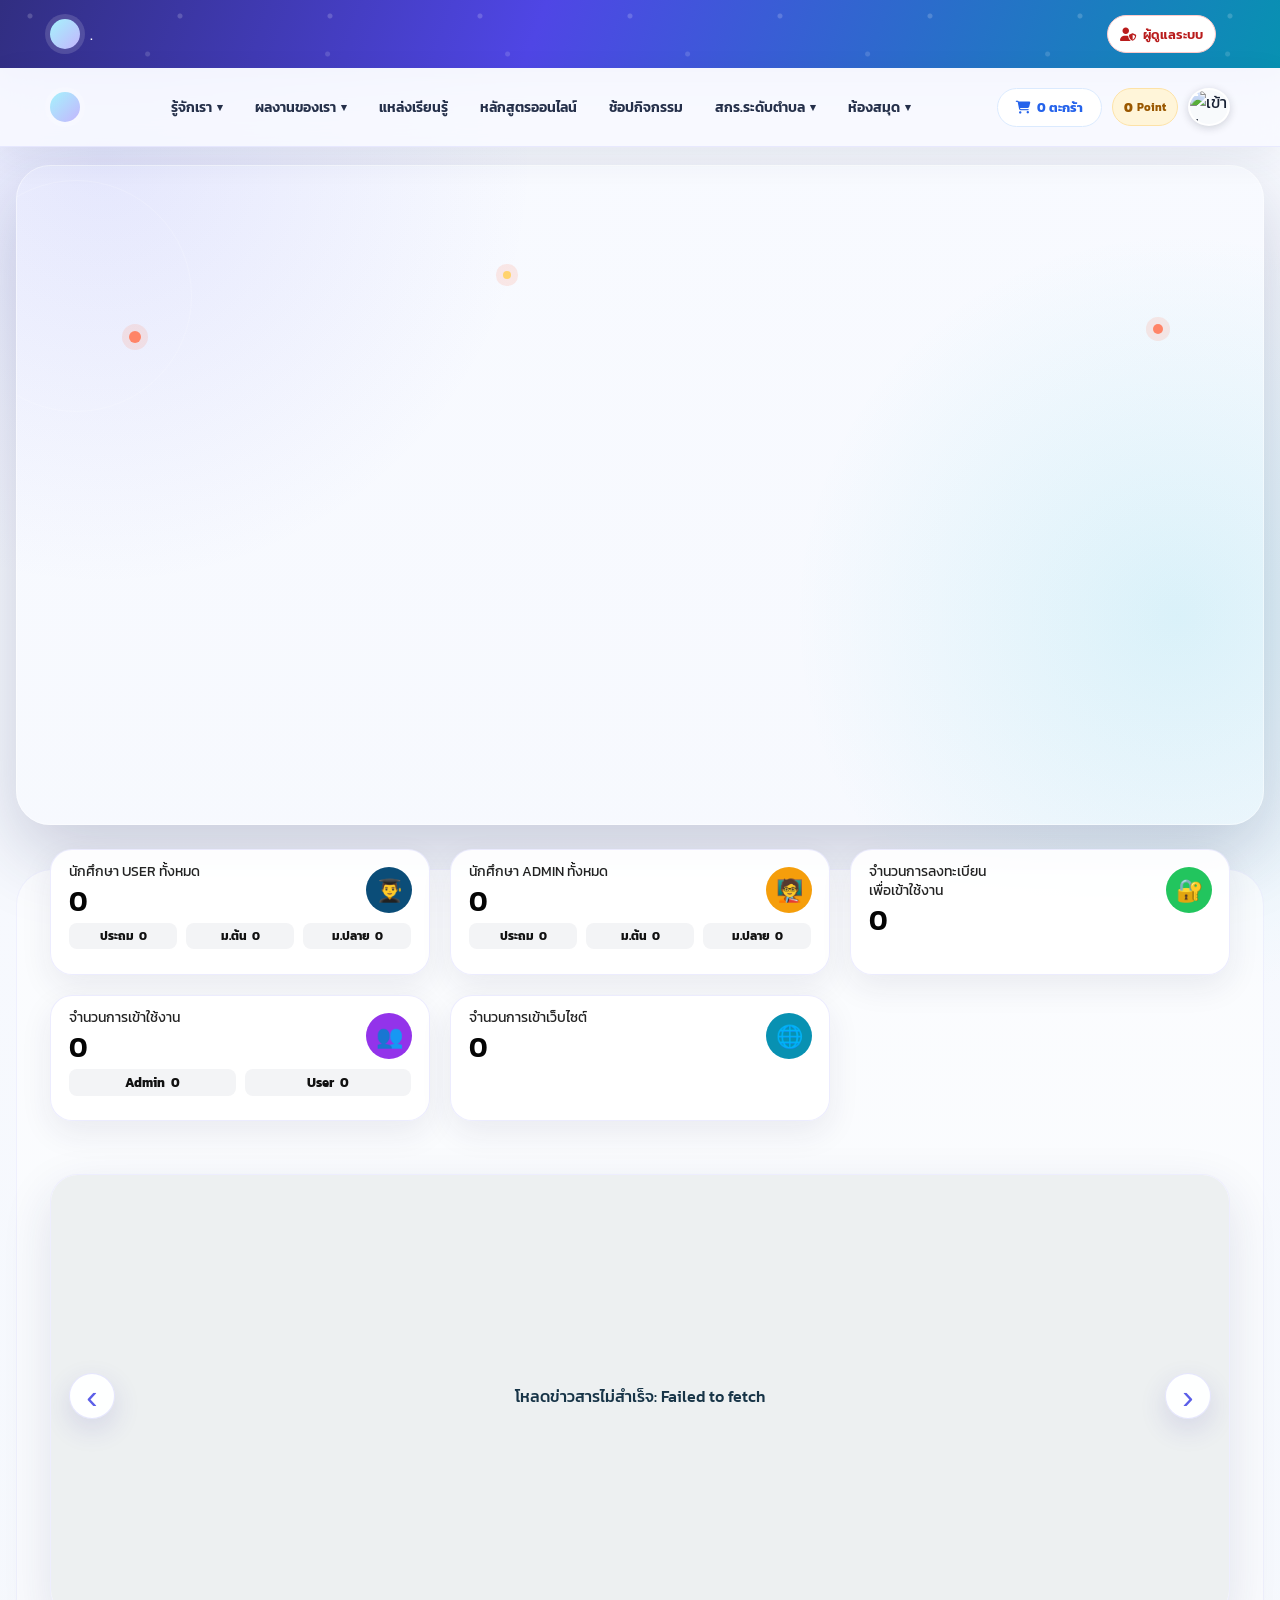
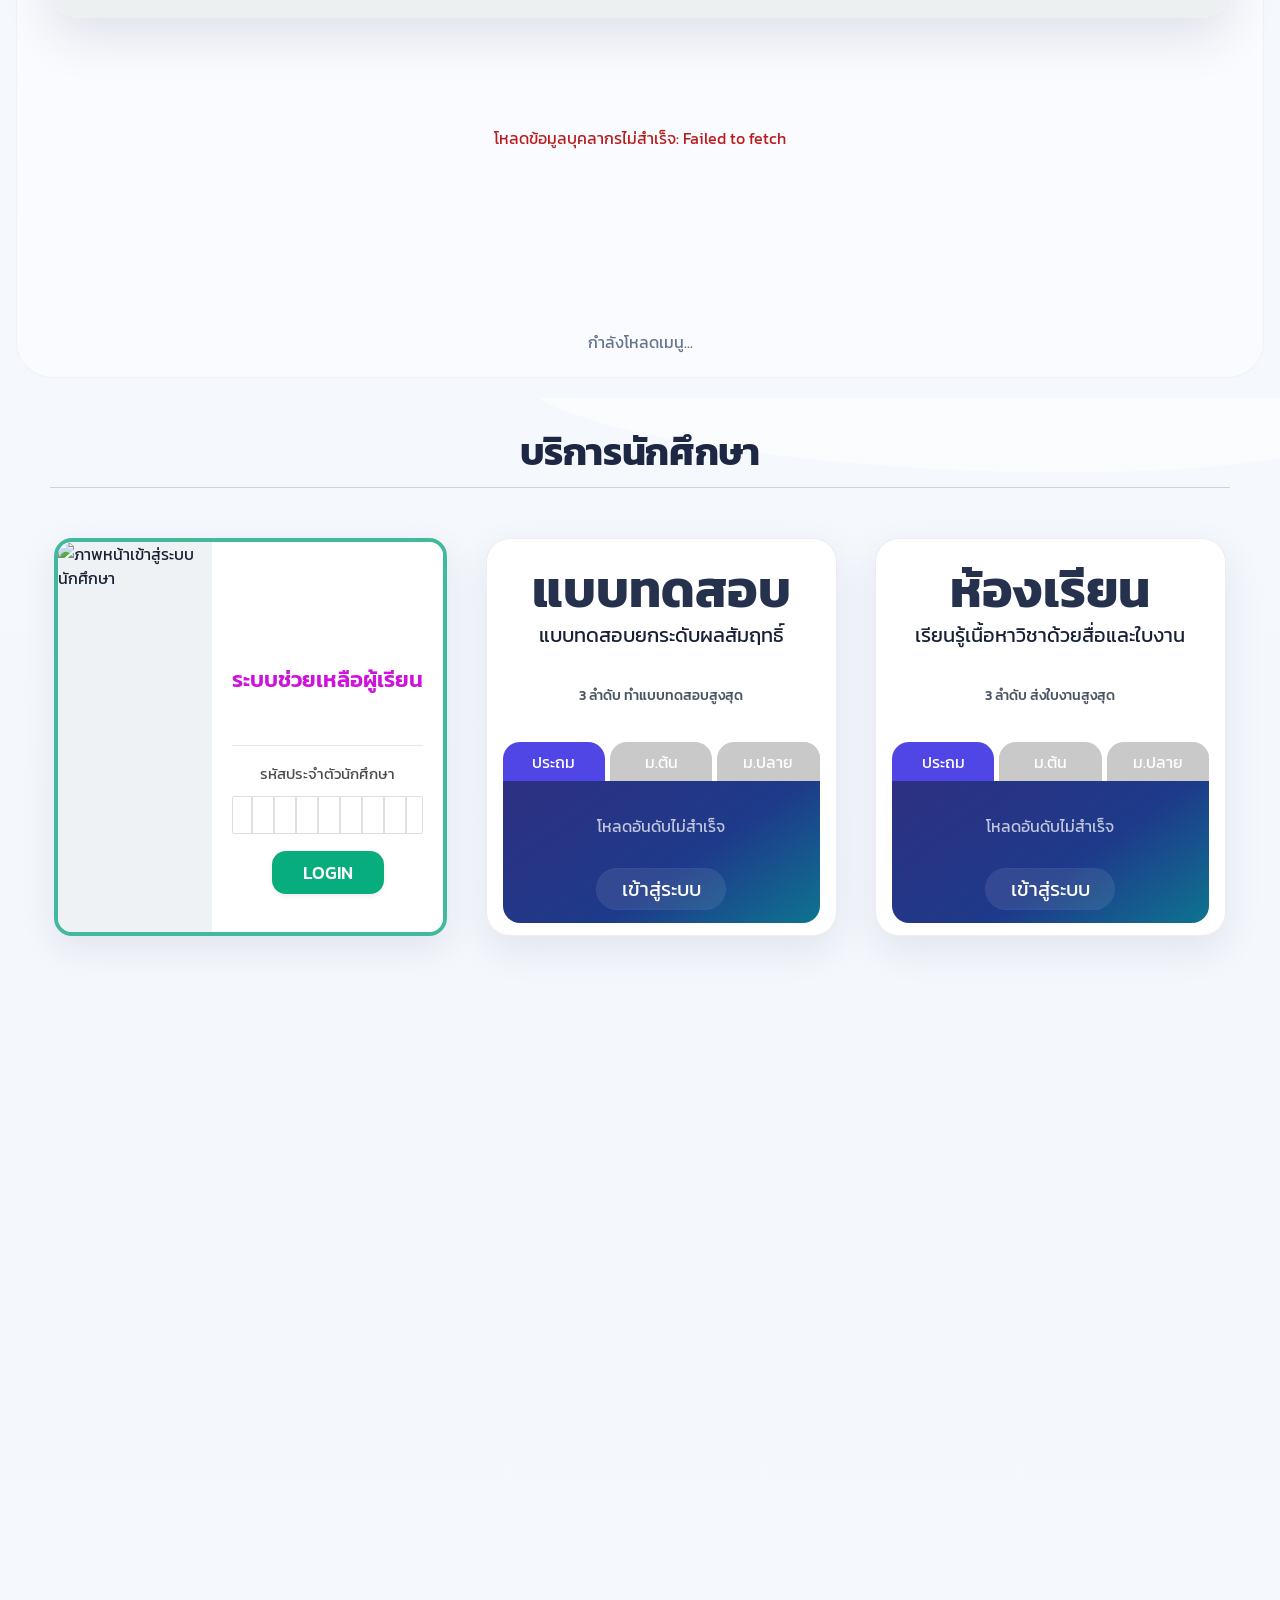
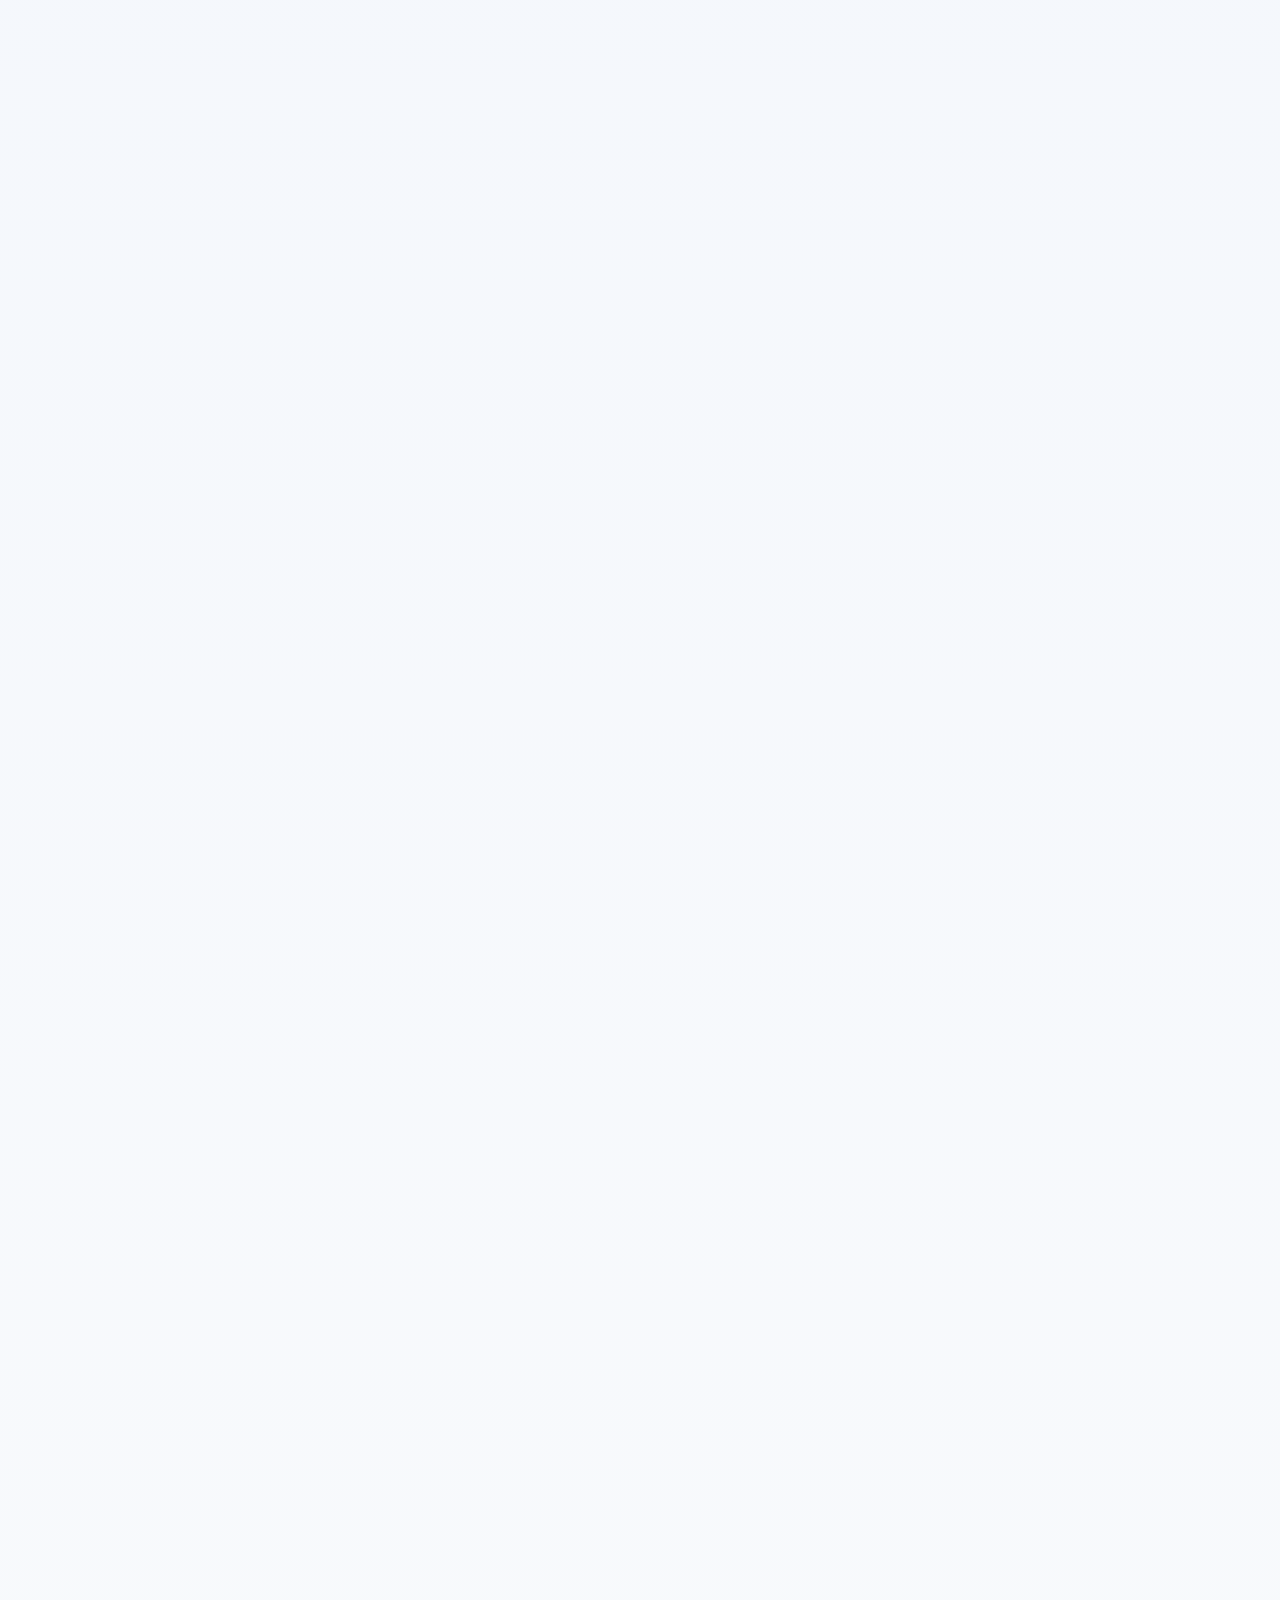
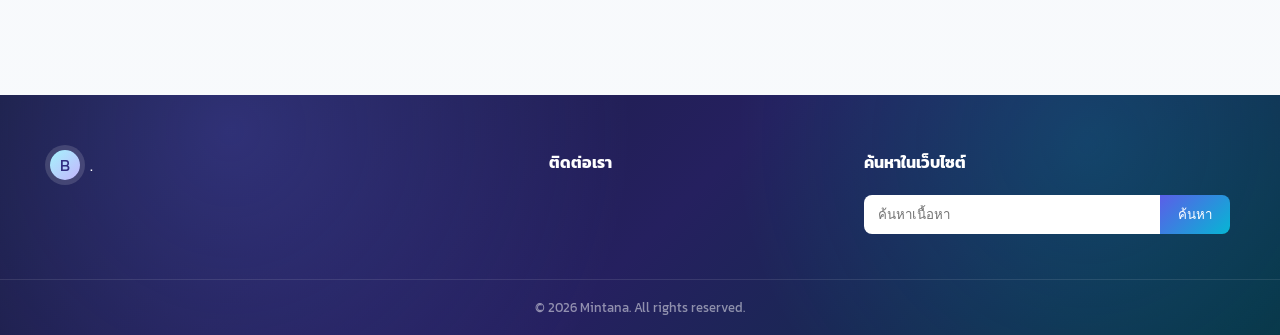
==== commit 3d074c95: "Add files via upload" ====
--- a/index.html
+++ b/index.html
@@ -56,7 +56,7 @@
       contain-intrinsic-size: 1px 620px;
     }
 </style>
-  <link rel="stylesheet" href="index-fast-core.css?v=20260902-mobile-nav-1">
+  <link rel="stylesheet" href="index-fast-core.css?v=20260902-section-image-detail-1">
   <style>
     #learningBaseModule.shopactivity-preview{padding:52px 0;background:linear-gradient(145deg,#f4f7fb,#fff 55%,#eff5ff)}
     #learningBaseModule .shopactivity-arrow{width:40px;height:40px;padding:0;border-radius:50%;background:#fff;color:#2563eb;font-size:28px}
@@ -1003,6 +1003,6 @@
     </div>
   </div>
 
-  <script defer src="index-fast.js?v=20260902-fast-1"></script>
+  <script defer src="index-fast.js?v=20260902-news-upload-1"></script>
 </body>
 </html>
--- a/index-fast-core.css
+++ b/index-fast-core.css
@@ -2375,19 +2375,20 @@
 
 /* ===== admin-section-guide.css ===== */
 .admin-section-marker,.admin-section-hidden-message{display:none}
-
 body.admin-edit-mode section[data-admin-section]{position:relative;border-top:6px solid #ff001f!important;box-sizing:border-box}
 body.admin-edit-mode section[data-admin-section]>.admin-section-marker{position:absolute;z-index:9002;top:-6px;left:80%;display:grid;grid-template-columns:48px minmax(82px,auto) 48px;grid-template-rows:38px 42px;grid-template-areas:"eye title up" "eye number down";align-items:center;min-width:232px;min-height:92px;padding:6px 10px 9px;border-radius:0 0 14px 14px;background:#ff001f;color:#fff;box-shadow:0 10px 22px rgba(255,0,31,.28);font-family:"Kanit",sans-serif;text-align:center;transform:translateX(-50%)}
 .admin-section-marker-title{grid-area:title;font-size:18px;font-weight:800;line-height:1}.admin-section-marker-number{grid-area:number;font-size:48px;font-weight:800;line-height:.9}
 .admin-section-control{display:grid;place-items:center;width:35px;height:35px;padding:0;border:2px solid #fff;border-radius:50%;background:transparent;color:#fff;font-size:23px;cursor:pointer}.admin-section-control:hover{background:#fff;color:#dc001b}.admin-section-control:disabled{opacity:.35;cursor:not-allowed}.admin-section-eye{grid-area:eye;align-self:center}.admin-section-up{grid-area:up}.admin-section-down{grid-area:down}
-
+.admin-section-extra{position:absolute;top:100%;min-height:31px;padding:5px 9px;border:0;background:#991b1b;color:#fff;font:600 12px "Kanit",sans-serif;cursor:pointer;white-space:nowrap}.admin-section-extra:hover{background:#7f1d1d}.admin-section-edit{left:8px;border-radius:0 0 0 9px}.admin-section-delete{right:8px;border-radius:0 0 9px 0}
 body.admin-edit-mode section[data-section-visible="false"]>*:not(.admin-section-marker):not(.admin-section-hidden-message){pointer-events:none!important;user-select:none;filter:grayscale(.5);opacity:.22}
 body.admin-edit-mode section[data-section-visible="false"]>.admin-section-hidden-message{position:absolute;z-index:9001;inset:0;display:grid;place-items:center;padding:110px 20px 30px;background:rgba(255,255,255,.10);color:#b91c1c;font:800 clamp(22px,3vw,38px)/1.25 "Kanit",sans-serif;text-align:center;pointer-events:auto}
 body:not(.admin-edit-mode) section[data-section-visible="false"]{display:none!important}
-.admin-section-save-status{position:fixed;z-index:100000;right:18px;bottom:18px;padding:10px 16px;border-radius:10px;background:#0f172a;color:#fff;font:600 14px "Kanit",sans-serif;box-shadow:0 8px 24px rgba(15,23,42,.25)}
-
-@media(max-width:760px){body.admin-edit-mode section[data-admin-section]{border-top-width:4px!important}body.admin-edit-mode section[data-admin-section]>.admin-section-marker{top:-4px;left:68%;grid-template-columns:38px 68px 38px;grid-template-rows:31px 35px;min-width:174px;min-height:76px;padding:5px 8px}.admin-section-marker-title{font-size:13px}.admin-section-marker-number{font-size:37px}.admin-section-control{width:33px;height:33px;font-size:18px}}
-
+.admin-section-save-status{position:fixed;z-index:100000;right:18px;bottom:82px;padding:10px 16px;border-radius:10px;background:#0f172a;color:#fff;font:600 14px "Kanit",sans-serif;box-shadow:0 8px 24px rgba(15,23,42,.25)}
+.admin-add-section-button{position:fixed;z-index:10010;right:18px;bottom:18px;display:inline-flex;align-items:center;gap:8px;min-height:46px;padding:10px 17px;border:0;border-radius:999px;background:#dc2626;color:#fff;box-shadow:0 12px 28px rgba(220,38,38,.3);font:700 15px "Kanit",sans-serif;cursor:pointer}.admin-add-section-button:hover{background:#b91c1c;transform:translateY(-1px)}
+body:not(.admin-edit-mode) .admin-add-section-button{display:none!important}
+.dynamic-section{padding:46px 0;background:#f8fafc;content-visibility:auto;contain-intrinsic-size:1px 700px}.dynamic-section:nth-of-type(even){background:#fff}.dynamic-section-wrap{width:min(1180px,calc(100% - 32px));margin:0 auto}.dynamic-section-heading{display:flex;align-items:center;justify-content:space-between;gap:16px;margin-bottom:16px}.dynamic-section-heading h2{margin:0;color:#0f172a;font:800 clamp(24px,3vw,38px)/1.25 "Kanit",sans-serif}.dynamic-section-detail-button{display:inline-flex;align-items:center;justify-content:center;min-height:45px;padding:10px 18px;border-radius:13px;background:#f4511e;color:#fff;text-decoration:none;font:700 15px "Kanit",sans-serif;white-space:nowrap;box-shadow:0 8px 20px #f4511e2e;transition:transform .18s ease,box-shadow .18s ease,filter .18s ease}.dynamic-section-detail-button:hover{transform:translateY(-2px);box-shadow:0 12px 26px rgba(244,81,30,.28);filter:brightness(.98)}.dynamic-section-frame-wrap{overflow:hidden;border:1px solid #e2e8f0;border-radius:18px;background:#fff;box-shadow:0 14px 38px rgba(15,23,42,.08)}.dynamic-section-frame{display:block;width:100%;min-height:260px;border:0;background:#fff}.dynamic-section-image{display:block;width:100%;height:auto;object-fit:contain;background:#fff}.dynamic-section-open-page{display:flex;align-items:center;justify-content:center;min-height:44px;padding:8px 14px;border-top:1px solid #e2e8f0;color:#2563eb;font:600 14px "Kanit",sans-serif;text-decoration:none}.dynamic-section-open-page:hover{text-decoration:underline}
+.dynamic-section-editor{text-align:left;font-family:"Kanit",sans-serif}.dynamic-section-editor label{display:block;margin:12px 0 4px;color:#334155;font-weight:700}.dynamic-section-editor .swal2-input,.dynamic-section-editor .swal2-select,.dynamic-section-editor .swal2-textarea{width:100%;margin:4px 0;box-sizing:border-box}.dynamic-section-editor .swal2-textarea{min-height:230px;font-family:ui-monospace,SFMono-Regular,Menlo,Consolas,monospace;font-size:13px}.dynamic-section-editor small{display:block;margin-top:5px;color:#64748b;line-height:1.5}.dynamic-section-file-input{display:block;width:100%;margin:5px 0 0;padding:10px 12px;border:1px solid #d8dee8;border-radius:10px;background:#fff;color:#334155;font:500 14px "Kanit",sans-serif;box-sizing:border-box}
+@media(max-width:760px){body.admin-edit-mode section[data-admin-section]{border-top-width:4px!important}body.admin-edit-mode section[data-admin-section]>.admin-section-marker{top:-4px;left:66%;grid-template-columns:38px 68px 38px;grid-template-rows:31px 35px;min-width:174px;min-height:76px;padding:5px 8px}.admin-section-marker-title{font-size:13px}.admin-section-marker-number{font-size:37px}.admin-section-control{width:33px;height:33px;font-size:18px}.admin-section-extra{font-size:10px;padding:4px 7px}.admin-add-section-button{right:12px;bottom:74px}.admin-add-section-button span{display:none}.dynamic-section{padding:32px 0}.dynamic-section-wrap{width:min(100% - 20px,1180px)}.dynamic-section-heading{align-items:flex-start;flex-direction:column}.dynamic-section-detail-button{width:100%}.dynamic-section-frame-wrap{border-radius:12px}}
 
 /* ===== learning-source-box.css ===== */
 /* =====================================================
--- a/theme-modern.css
+++ b/theme-modern.css
@@ -0,0 +1,731 @@
+/* =========================================================
+   Learning Platform 360 — Modern Aurora Theme
+   Visual override only. No application logic is changed.
+   2026-09-02
+   ========================================================= */
+
+body.theme-v2 {
+  --theme-ink: #172033;
+  --theme-muted: #68758a;
+  --theme-line: rgba(111, 126, 156, .18);
+  --theme-surface: rgba(255, 255, 255, .94);
+  --theme-soft: #f5f7ff;
+  --theme-indigo: #5b5ee8;
+  --theme-indigo-deep: #3730a3;
+  --theme-cyan: #06b6d4;
+  --theme-teal: #14b8a6;
+  --theme-violet: #8b5cf6;
+  --theme-shadow: 0 18px 50px rgba(37, 45, 89, .12);
+  --theme-shadow-hover: 0 24px 65px rgba(42, 51, 107, .19);
+  color: var(--theme-ink);
+  background:
+    radial-gradient(circle at 8% 3%, rgba(99,102,241,.13), transparent 27rem),
+    radial-gradient(circle at 92% 12%, rgba(6,182,212,.12), transparent 24rem),
+    linear-gradient(180deg, #f8faff 0%, #f4f7fc 52%, #f8fafc 100%);
+}
+
+body.theme-v2 a,
+body.theme-v2 button,
+body.theme-v2 input,
+body.theme-v2 select,
+body.theme-v2 textarea {
+  -webkit-tap-highlight-color: transparent;
+}
+
+body.theme-v2 ::selection {
+  background: rgba(91,94,232,.22);
+}
+
+/* ---------- Homepage / shared site shell ---------- */
+body.theme-v2 .announcement {
+  min-height: 68px;
+  background:
+    radial-gradient(circle at 20% 20%, rgba(255,255,255,.18) 0 2px, transparent 3px),
+    radial-gradient(circle at 82% 60%, rgba(255,255,255,.14) 0 2px, transparent 3px),
+    linear-gradient(110deg, #312e81 0%, #4f46e5 42%, #0891b2 100%);
+  background-size: 150px 80px, 180px 90px, auto;
+  box-shadow: 0 12px 30px rgba(49,46,129,.18);
+}
+
+body.theme-v2 .brand-icon {
+  background: linear-gradient(135deg, #a5f3fc, #c4b5fd);
+  color: #312e81;
+  box-shadow: 0 0 0 5px rgba(255,255,255,.14);
+}
+
+body.theme-v2 .site-header {
+  top: 0;
+  background: rgba(248,250,255,.86);
+  border-bottom: 1px solid rgba(99,102,241,.11);
+  box-shadow: 0 10px 35px rgba(48,55,90,.07);
+  backdrop-filter: blur(18px) saturate(135%);
+  -webkit-backdrop-filter: blur(18px) saturate(135%);
+}
+
+body.theme-v2 .nav-wrap {
+  min-height: 78px;
+}
+
+body.theme-v2 .main-nav > a,
+body.theme-v2 .main-nav-dropdown-toggle {
+  color: #25304a;
+  font-weight: 600;
+}
+
+body.theme-v2 .main-nav > a:after {
+  height: 3px;
+  border-radius: 999px;
+  background: linear-gradient(90deg, var(--theme-indigo), var(--theme-cyan));
+}
+
+body.theme-v2 .main-nav-dropdown-menu {
+  padding: 10px;
+  border: 1px solid rgba(99,102,241,.14);
+  border-radius: 18px;
+  box-shadow: 0 22px 55px rgba(31,41,83,.16);
+  backdrop-filter: blur(18px);
+}
+
+body.theme-v2 .main-nav-dropdown-menu a:hover {
+  background: linear-gradient(90deg, rgba(91,94,232,.09), rgba(6,182,212,.07));
+  color: #3730a3;
+}
+
+body.theme-v2 .nav-button,
+body.theme-v2 .primary-btn,
+body.theme-v2 .tiny-btn {
+  border: 0;
+  background: linear-gradient(135deg, var(--theme-indigo), var(--theme-violet));
+  box-shadow: 0 10px 24px rgba(91,94,232,.24);
+}
+
+body.theme-v2 .nav-button:hover,
+body.theme-v2 .primary-btn:hover,
+body.theme-v2 .tiny-btn:hover {
+  background: linear-gradient(135deg, #4f46e5, #7c3aed);
+  box-shadow: 0 14px 30px rgba(91,94,232,.31);
+}
+
+body.theme-v2 .hero {
+  width: min(1440px, calc(100% - 32px));
+  height: min(660px, 78vh);
+  min-height: 520px;
+  margin: 18px auto 24px;
+  overflow: hidden;
+  border: 1px solid rgba(255,255,255,.45);
+  border-radius: 34px;
+  box-shadow: 0 28px 75px rgba(30,41,89,.22);
+}
+
+body.theme-v2 .hero-overlay {
+  background:
+    linear-gradient(90deg, rgba(23,32,66,.92) 0%, rgba(42,49,96,.70) 42%, rgba(12,74,110,.26) 100%);
+}
+
+body.theme-v2 .hero-content {
+  position: relative;
+}
+
+body.theme-v2 .hero-content::before {
+  position: absolute;
+  top: 15%;
+  left: -90px;
+  width: 230px;
+  height: 230px;
+  border: 1px solid rgba(255,255,255,.18);
+  border-radius: 50%;
+  content: "";
+  pointer-events: none;
+}
+
+body.theme-v2 .hero h1 {
+  letter-spacing: -.7px;
+  text-shadow: 0 10px 32px rgba(0,0,0,.18);
+}
+
+body.theme-v2 .news-section,
+body.theme-v2 .student-services-section,
+body.theme-v2 .lsb-section,
+body.theme-v2 .best-practice-box-section,
+body.theme-v2 .fbpost-box-section,
+body.theme-v2 .cliproom-section,
+body.theme-v2 #learningBaseModule.shopactivity-preview {
+  position: relative;
+  background: transparent;
+}
+
+body.theme-v2 .news-section::before,
+body.theme-v2 .lsb-section::before,
+body.theme-v2 .cliproom-section::before {
+  position: absolute;
+  inset: 20px max(16px, calc((100vw - 1440px)/2));
+  z-index: -1;
+  border: 1px solid rgba(99,102,241,.08);
+  border-radius: 36px;
+  background: rgba(255,255,255,.48);
+  content: "";
+  pointer-events: none;
+}
+
+body.theme-v2 .section-heading,
+body.theme-v2 .best-practice-box-heading,
+body.theme-v2 .fbpost-box-heading {
+  position: relative;
+}
+
+body.theme-v2 .section-heading h2,
+body.theme-v2 .best-practice-box-heading h2,
+body.theme-v2 .fbpost-box-heading h2,
+body.theme-v2 .student-services-box > h2 {
+  color: #1d2743;
+  letter-spacing: -.35px;
+}
+
+body.theme-v2 .activity-box-kicker {
+  color: var(--theme-indigo);
+  letter-spacing: .09em;
+}
+
+body.theme-v2 .news-slider {
+  border: 1px solid rgba(99,102,241,.11);
+  border-radius: 28px;
+  background: #fff;
+  box-shadow: var(--theme-shadow);
+}
+
+body.theme-v2 .news-arrow,
+body.theme-v2 .activity-box-arrow,
+body.theme-v2 .best-practice-box-arrow,
+body.theme-v2 .shopactivity-arrow {
+  border: 1px solid rgba(99,102,241,.16) !important;
+  background: rgba(255,255,255,.94) !important;
+  color: var(--theme-indigo) !important;
+  box-shadow: 0 10px 28px rgba(55,48,163,.14) !important;
+}
+
+body.theme-v2 .student-service-card,
+body.theme-v2 .activity-box-card,
+body.theme-v2 .best-practice-box-card,
+body.theme-v2 .fbpost-box-card,
+body.theme-v2 .boss-card,
+body.theme-v2 .cliproom-card,
+body.theme-v2 .shopactivity-card,
+body.theme-v2 .lsb-card {
+  border: 1px solid rgba(102,115,160,.13);
+  border-radius: 24px;
+  background: rgba(255,255,255,.95);
+  box-shadow: 0 14px 38px rgba(32,41,83,.09);
+}
+
+body.theme-v2 .student-service-card:hover,
+body.theme-v2 .activity-box-card:hover,
+body.theme-v2 .best-practice-box-card:hover,
+body.theme-v2 .fbpost-box-card:hover,
+body.theme-v2 .boss-card:hover,
+body.theme-v2 .cliproom-card:hover,
+body.theme-v2 .shopactivity-card:hover,
+body.theme-v2 .lsb-card:hover {
+  transform: translateY(-6px);
+  border-color: rgba(91,94,232,.25);
+  box-shadow: var(--theme-shadow-hover);
+}
+
+body.theme-v2 .student-service-board {
+  background: linear-gradient(145deg, #312e81, #1e3a8a 62%, #0e7490);
+}
+
+body.theme-v2 .student-service-tabs .is-active {
+  background: #4f46e5;
+}
+
+body.theme-v2 .student-service-open {
+  background: rgba(225,225,225,.10);
+  color: #ffffff;
+  border: 1px solid rgba(91,94,232,.13);
+}
+
+/* Index: action buttons use the same visual language as .shopactivity-open-all */
+body.theme-v2 .best-practice-box-more-btn,
+body.theme-v2 .fbpost-box-more-btn {
+  display: inline-flex;
+  align-items: center;
+  justify-content: center;
+  min-height: 45px;
+  padding: 10px 18px;
+  border: 0;
+  border-radius: 13px;
+  color: #fff;
+  text-decoration: none;
+  font-weight: 700;
+  white-space: nowrap;
+  transition: transform .18s ease, box-shadow .18s ease, filter .18s ease;
+}
+
+body.theme-v2 .best-practice-box-more-btn {
+  background: #7c3aed;
+  box-shadow: 0 8px 20px rgba(124,58,237,.22);
+}
+
+body.theme-v2 .fbpost-box-more-btn {
+  background: #1877f2;
+  box-shadow: 0 8px 20px rgba(24,119,242,.22);
+}
+
+body.theme-v2 .best-practice-box-more-btn:hover,
+body.theme-v2 .fbpost-box-more-btn:hover {
+  color: #fff;
+  transform: translateY(-2px);
+  filter: brightness(.98);
+}
+
+body.theme-v2 .best-practice-box-more-btn:hover {
+  box-shadow: 0 12px 26px rgba(124,58,237,.28);
+}
+
+body.theme-v2 .fbpost-box-more-btn:hover {
+  box-shadow: 0 12px 26px rgba(24,119,242,.28);
+}
+
+body.theme-v2 .home-summary-card,
+body.theme-v2 .summary-card {
+  border: 1px solid rgba(99,102,241,.12);
+  border-radius: 22px;
+  background: rgba(255,255,255,.92);
+  box-shadow: 0 12px 32px rgba(35,44,80,.08);
+}
+
+body.theme-v2 .footer {
+  background:
+    radial-gradient(circle at 18% 15%, rgba(99,102,241,.28), transparent 25rem),
+    radial-gradient(circle at 85% 20%, rgba(6,182,212,.19), transparent 22rem),
+    linear-gradient(135deg, #171b3b 0%, #25205f 52%, #083344 100%);
+}
+
+body.theme-v2 .subscribe-form button {
+  background: linear-gradient(135deg, var(--theme-indigo), var(--theme-cyan));
+}
+
+/* ---------- Generic standalone public pages ---------- */
+body.theme-v2 .activity-page,
+body.theme-v2 .fb-page,
+body.theme-v2 .bp-page,
+body.theme-v2 .innovation-page,
+body.theme-v2 .media-page,
+body.theme-v2 .reward-page,
+body.theme-v2 .course-page,
+body.theme-v2 .about-page {
+  min-height: 100vh;
+  background:
+    radial-gradient(circle at 4% 5%, rgba(99,102,241,.13), transparent 24rem),
+    radial-gradient(circle at 96% 18%, rgba(6,182,212,.10), transparent 22rem),
+    linear-gradient(180deg, #f9faff, #f3f7fc);
+}
+
+body.theme-v2 .activity-page-top,
+body.theme-v2 .fb-page-top,
+body.theme-v2 .bp-heading,
+body.theme-v2 .innovation-heading,
+body.theme-v2 .media-heading,
+body.theme-v2 .reward-heading,
+body.theme-v2 .course-heading,
+body.theme-v2 .about-heading {
+  border: 1px solid rgba(99,102,241,.12);
+  border-radius: 28px;
+  background:
+    radial-gradient(circle at 90% 15%, rgba(34,211,238,.22), transparent 13rem),
+    linear-gradient(125deg, #312e81 0%, #4f46e5 54%, #0e7490 100%);
+  color: #fff;
+  box-shadow: 0 22px 58px rgba(49,46,129,.19);
+}
+
+body.theme-v2 .activity-page-top,
+body.theme-v2 .fb-page-top {
+  padding: clamp(22px,4vw,42px);
+}
+
+body.theme-v2 .bp-heading,
+body.theme-v2 .innovation-heading,
+body.theme-v2 .media-heading,
+body.theme-v2 .reward-heading,
+body.theme-v2 .course-heading,
+body.theme-v2 .about-heading {
+  margin-top: 10px;
+  padding: clamp(28px,5vw,52px) 24px;
+}
+
+body.theme-v2 .activity-page-kicker,
+body.theme-v2 .fb-page-kicker,
+body.theme-v2 .about-kicker {
+  color: #a5f3fc;
+}
+
+body.theme-v2 .activity-page-heading h1,
+body.theme-v2 .activity-page-heading p,
+body.theme-v2 .fb-page-top h1,
+body.theme-v2 .fb-page-top p,
+body.theme-v2 .bp-heading h1,
+body.theme-v2 .bp-heading p,
+body.theme-v2 .innovation-heading h1,
+body.theme-v2 .innovation-heading p,
+body.theme-v2 .media-heading h1,
+body.theme-v2 .media-heading p,
+body.theme-v2 .reward-heading h1,
+body.theme-v2 .reward-heading p,
+body.theme-v2 .course-heading h1,
+body.theme-v2 .course-heading p,
+body.theme-v2 .about-heading h1 {
+  color: #fff;
+}
+
+body.theme-v2 .bp-heading-line,
+body.theme-v2 .innovation-heading > span,
+body.theme-v2 .media-heading > span,
+body.theme-v2 .reward-heading > span,
+body.theme-v2 .course-heading > span,
+body.theme-v2 .about-heading-line {
+  background: linear-gradient(90deg, #67e8f9, #c4b5fd);
+}
+
+body.theme-v2 .activity-back-btn,
+body.theme-v2 .fb-back-btn,
+body.theme-v2 .bp-back,
+body.theme-v2 .innovation-back,
+body.theme-v2 .media-back,
+body.theme-v2 .reward-back,
+body.theme-v2 .course-back,
+body.theme-v2 .about-back {
+  border-color: rgba(99,102,241,.13);
+  background: rgba(255,255,255,.94);
+  color: #3730a3;
+  box-shadow: 0 9px 26px rgba(48,45,130,.10);
+}
+
+body.theme-v2 .activity-back-btn:hover,
+body.theme-v2 .fb-back-btn:hover,
+body.theme-v2 .bp-back:hover,
+body.theme-v2 .innovation-back:hover,
+body.theme-v2 .media-back:hover,
+body.theme-v2 .reward-back:hover,
+body.theme-v2 .course-back:hover,
+body.theme-v2 .about-back:hover {
+  border-color: rgba(91,94,232,.36);
+  color: #312e81;
+  transform: translateY(-2px);
+}
+
+body.theme-v2 .fb-filter,
+body.theme-v2 .innovation-tools,
+body.theme-v2 .media-filters,
+body.theme-v2 .reward-tools,
+body.theme-v2 .course-panel,
+body.theme-v2 .contact-panel,
+body.theme-v2 .vision-section {
+  border: 1px solid rgba(99,102,241,.11);
+  border-radius: 22px;
+  background: rgba(255,255,255,.91);
+  box-shadow: 0 12px 34px rgba(31,41,75,.07);
+}
+
+body.theme-v2 .innovation-tools,
+body.theme-v2 .reward-tools {
+  padding: 14px 16px;
+}
+
+body.theme-v2 .vision-content {
+  gap: 22px;
+}
+
+body.theme-v2 .vision-section {
+  padding: 28px clamp(20px,4vw,38px);
+}
+
+body.theme-v2 .contact-panel {
+  padding: clamp(20px,4vw,36px);
+}
+
+body.theme-v2 .innovation-tools label {
+  border-radius: 11px;
+  background: #eef2ff;
+  color: #4338ca;
+}
+
+body.theme-v2 .fb-filter select,
+body.theme-v2 .innovation-tools select,
+body.theme-v2 .media-filters select,
+body.theme-v2 .media-filters input,
+body.theme-v2 .reward-tools input,
+body.theme-v2 .course-toolbar input {
+  border: 1px solid rgba(99,102,241,.18);
+  border-radius: 14px;
+  background: #fbfcff;
+  color: #27324b;
+  outline: none;
+  box-shadow: inset 0 1px 2px rgba(30,41,59,.025);
+}
+
+body.theme-v2 .fb-filter select:focus,
+body.theme-v2 .innovation-tools select:focus,
+body.theme-v2 .media-filters select:focus,
+body.theme-v2 .media-filters input:focus,
+body.theme-v2 .reward-tools input:focus,
+body.theme-v2 .course-toolbar input:focus {
+  border-color: rgba(79,70,229,.55);
+  box-shadow: 0 0 0 4px rgba(99,102,241,.11);
+}
+
+body.theme-v2 .activity-box-card,
+body.theme-v2 .fb-card,
+body.theme-v2 .bp-card,
+body.theme-v2 .innovation-card,
+body.theme-v2 .media-card,
+body.theme-v2 .reward-card {
+  overflow: hidden;
+  border: 1px solid rgba(99,102,241,.10);
+  border-radius: 22px;
+  background: rgba(255,255,255,.96);
+  box-shadow: 0 13px 36px rgba(29,38,76,.09);
+}
+
+body.theme-v2 .fb-card:hover,
+body.theme-v2 .bp-card:hover,
+body.theme-v2 .innovation-card:hover,
+body.theme-v2 .media-card:hover,
+body.theme-v2 .reward-card:hover {
+  transform: translateY(-6px);
+  border-color: rgba(91,94,232,.25);
+  box-shadow: 0 21px 48px rgba(38,46,94,.15);
+}
+
+body.theme-v2 .bp-open,
+body.theme-v2 .innovation-open,
+body.theme-v2 .media-open,
+body.theme-v2 .reward-detail-button,
+body.theme-v2 .course-download {
+  border: 0;
+  background: linear-gradient(135deg, #4f46e5, #6366f1);
+  color: #fff;
+  box-shadow: 0 9px 20px rgba(79,70,229,.22);
+}
+
+body.theme-v2 .course-panel {
+  overflow: hidden;
+}
+
+body.theme-v2 .course-table thead th {
+  background: linear-gradient(135deg, #312e81, #4338ca);
+  color: #fff;
+}
+
+body.theme-v2 .course-table tbody tr:nth-child(even) {
+  background: #f8faff;
+}
+
+body.theme-v2 .course-table tbody tr:hover {
+  background: #eef2ff;
+}
+
+body.theme-v2 .activity-slider-btn,
+body.theme-v2 .fb-slider-btn {
+  border-color: rgba(99,102,241,.16);
+  color: var(--theme-indigo);
+  box-shadow: 0 10px 28px rgba(55,48,163,.12);
+}
+
+body.theme-v2 .activity-page-indicator,
+body.theme-v2 .fb-page-indicator {
+  background: #e9eaff;
+  color: #4338ca;
+}
+
+/* ---------- Learning map / directory page ---------- */
+body.theme-v2 .topbar {
+  background: rgba(255,255,255,.88);
+  border-bottom: 1px solid rgba(99,102,241,.12);
+  box-shadow: 0 10px 34px rgba(37,45,86,.07);
+  backdrop-filter: blur(18px);
+}
+
+body.theme-v2 .topbar .brand-title {
+  color: #28255f;
+}
+
+body.theme-v2 .topbar .brand-sub {
+  color: #6b7280;
+}
+
+body.theme-v2 .topbar .btn-primary,
+body.theme-v2 .learning-area-selector,
+body.theme-v2 .filter-bar .btn-primary {
+  background: linear-gradient(135deg, #4f46e5, #06b6d4);
+  color: #fff;
+}
+
+body.theme-v2 .hero .glass-card {
+  border: 1px solid rgba(255,255,255,.24);
+  background: rgba(255,255,255,.13);
+  box-shadow: 0 18px 45px rgba(9,20,60,.18);
+  backdrop-filter: blur(14px);
+}
+
+body.theme-v2 .section-title {
+  color: #1e2850;
+}
+
+body.theme-v2 .map-shell,
+body.theme-v2 .filter-bar,
+body.theme-v2 .places-filter-bar,
+body.theme-v2 .modal-card {
+  border: 1px solid rgba(99,102,241,.12);
+  border-radius: 24px;
+  background: rgba(255,255,255,.95);
+  box-shadow: var(--theme-shadow);
+}
+
+body.theme-v2 .place-card {
+  border: 1px solid rgba(99,102,241,.11);
+  border-radius: 22px;
+  background: #fff;
+  box-shadow: 0 13px 35px rgba(30,41,79,.09);
+}
+
+body.theme-v2 .place-card:hover {
+  transform: translateY(-6px);
+  border-color: rgba(91,94,232,.28);
+  box-shadow: var(--theme-shadow-hover);
+}
+
+body.theme-v2 .badge,
+body.theme-v2 .cover-badge {
+  background: #e8eaff;
+  color: #4338ca;
+}
+
+body.theme-v2 .marker-pin {
+  filter: drop-shadow(0 7px 10px rgba(79,70,229,.22));
+}
+
+/* ---------- Shop activity page ---------- */
+body.theme-v2.shopactivity-page .learning-container {
+  border: 1px solid rgba(99,102,241,.10);
+  border-radius: 30px;
+  background: rgba(255,255,255,.72);
+  box-shadow: 0 20px 60px rgba(39,48,95,.10);
+}
+
+body.theme-v2.shopactivity-page .learning-section-title {
+  color: #242d52;
+}
+
+body.theme-v2.shopactivity-page .filter-btn,
+body.theme-v2.shopactivity-page .learning-filter-btn {
+  border-color: rgba(99,102,241,.17);
+  background: #fff;
+  color: #3f3f76;
+}
+
+body.theme-v2.shopactivity-page .filter-btn.active,
+body.theme-v2.shopactivity-page .learning-filter-btn.active {
+  background: linear-gradient(135deg, #4f46e5, #06b6d4);
+  color: #fff;
+}
+
+/* ---------- Dialogs / admin overlays: visual polish only ---------- */
+body.theme-v2 .admin-login-card,
+body.theme-v2 .learning-modal-box,
+body.theme-v2 .edit-profile-modal-box,
+body.theme-v2 .media-detail,
+body.theme-v2 .innovation-detail,
+body.theme-v2 .reward-modal-dialog {
+  border: 1px solid rgba(99,102,241,.14);
+  border-radius: 24px;
+  box-shadow: 0 30px 90px rgba(17,24,66,.28);
+}
+
+body.theme-v2 .admin-login-submit,
+body.theme-v2 .edit-profile-save,
+body.theme-v2 .learning-modal-box .primary-btn {
+  background: linear-gradient(135deg, #4f46e5, #06b6d4);
+  color: #fff;
+}
+
+/* ---------- iframe-shell pages ---------- */
+body.theme-v2 .frame-loading,
+body.theme-v2 .loading {
+  background:
+    radial-gradient(circle at 20% 20%, rgba(99,102,241,.14), transparent 22rem),
+    linear-gradient(180deg,#f8faff,#edf4ff);
+  color: #3730a3;
+}
+
+body.theme-v2 .spinner {
+  border-color: #dfe3f8;
+  border-top-color: #5b5ee8;
+}
+
+body.theme-v2 .profile-home-btn {
+  border-radius: 0 0 14px 14px;
+  background: linear-gradient(135deg, #4f46e5, #06b6d4);
+  color: #fff;
+  box-shadow: 0 8px 24px rgba(55,48,163,.2);
+}
+
+/* ---------- Responsive refinements ---------- */
+@media (max-width: 860px) {
+  body.theme-v2 .hero {
+    width: calc(100% - 20px);
+    min-height: 520px;
+    border-radius: 26px;
+  }
+
+  body.theme-v2 .main-nav.open {
+    top: 72px;
+    margin: 0 12px;
+    border: 1px solid rgba(99,102,241,.13);
+    border-radius: 18px;
+    background: rgba(255,255,255,.98);
+  }
+}
+
+@media (max-width: 620px) {
+  body.theme-v2 .hero {
+    width: calc(100% - 14px);
+    min-height: 560px;
+    margin-top: 8px;
+    border-radius: 22px;
+  }
+
+  body.theme-v2 .activity-page-top,
+  body.theme-v2 .fb-page-top {
+    border-radius: 22px;
+  }
+
+  body.theme-v2 .bp-heading,
+  body.theme-v2 .innovation-heading,
+  body.theme-v2 .media-heading,
+  body.theme-v2 .reward-heading,
+  body.theme-v2 .course-heading,
+  body.theme-v2 .about-heading {
+    border-radius: 22px;
+  }
+
+  body.theme-v2 .activity-box-card,
+  body.theme-v2 .fb-card,
+  body.theme-v2 .bp-card,
+  body.theme-v2 .innovation-card,
+  body.theme-v2 .media-card,
+  body.theme-v2 .reward-card,
+  body.theme-v2 .student-service-card {
+    border-radius: 18px;
+  }
+}
+
+@media (prefers-reduced-motion: reduce) {
+  body.theme-v2 *,
+  body.theme-v2 *::before,
+  body.theme-v2 *::after {
+    scroll-behavior: auto !important;
+    transition-duration: .01ms !important;
+    animation-duration: .01ms !important;
+    animation-iteration-count: 1 !important;
+  }
+}
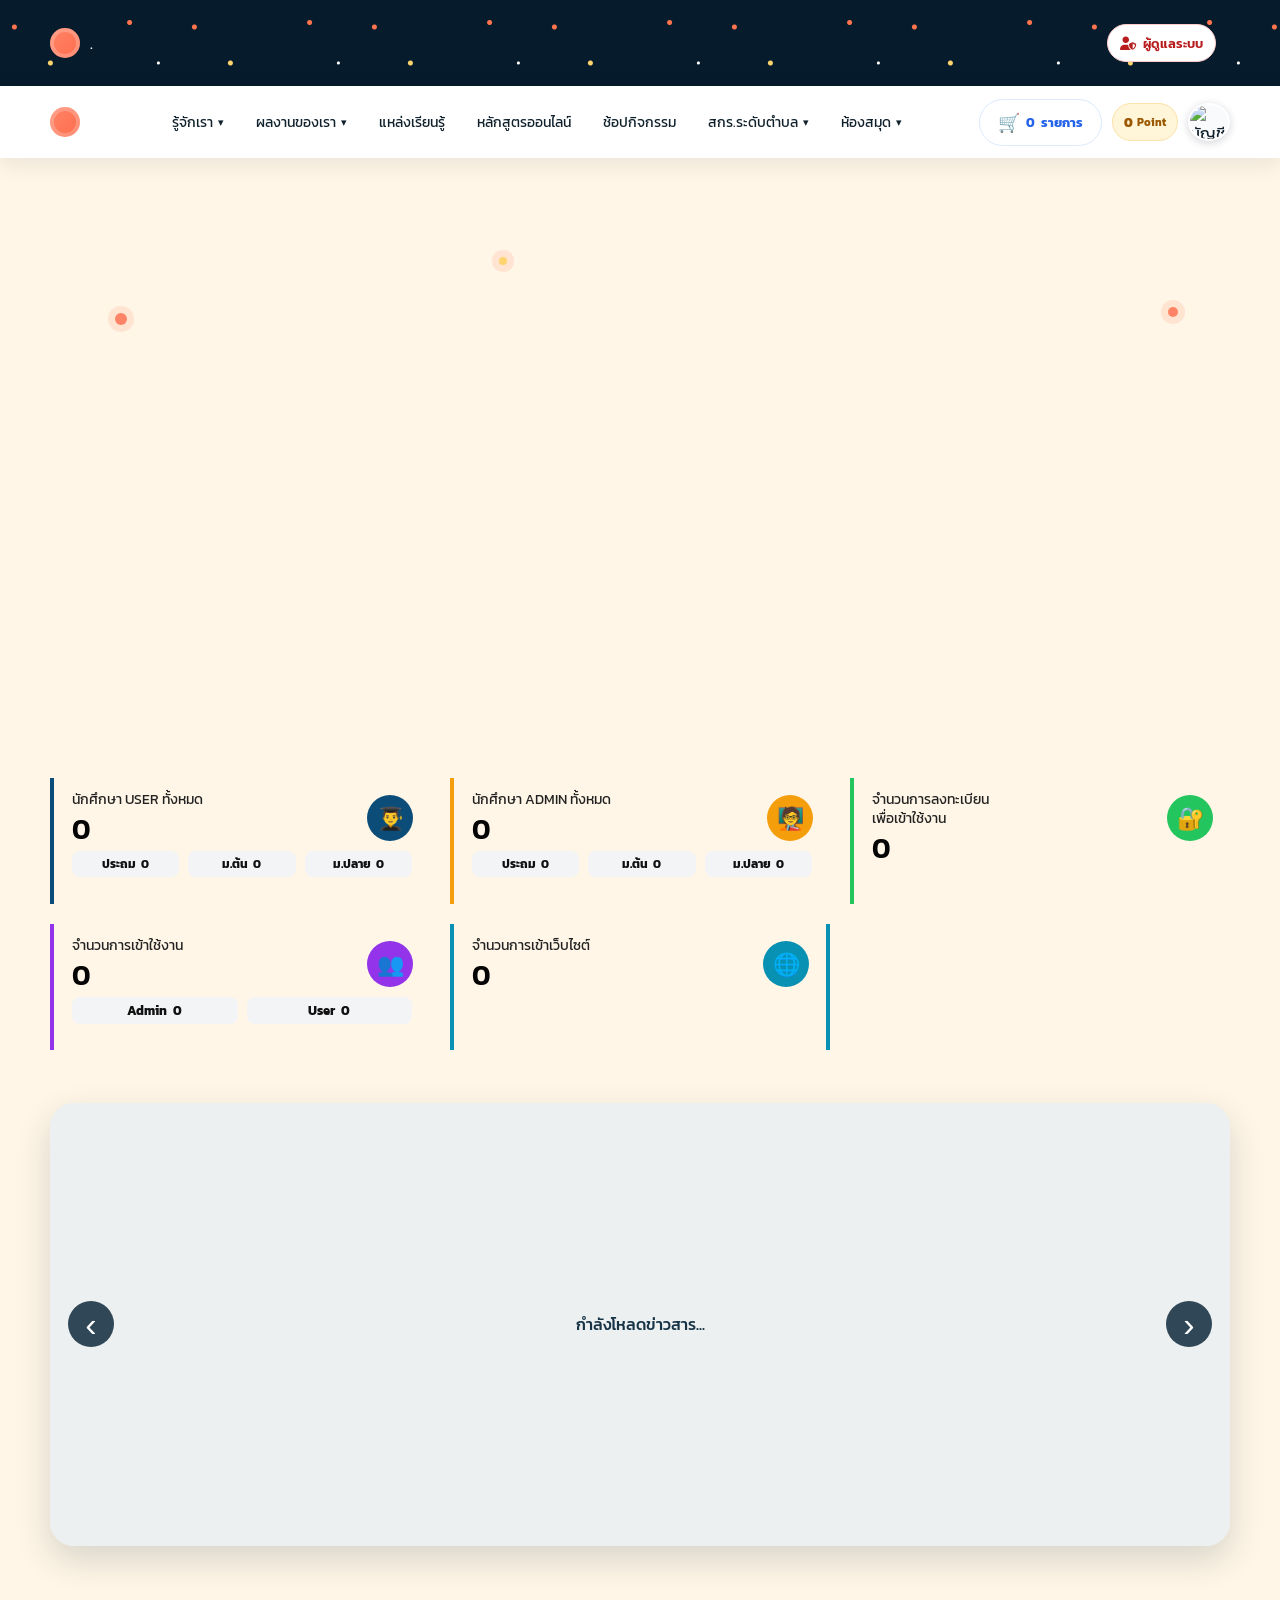
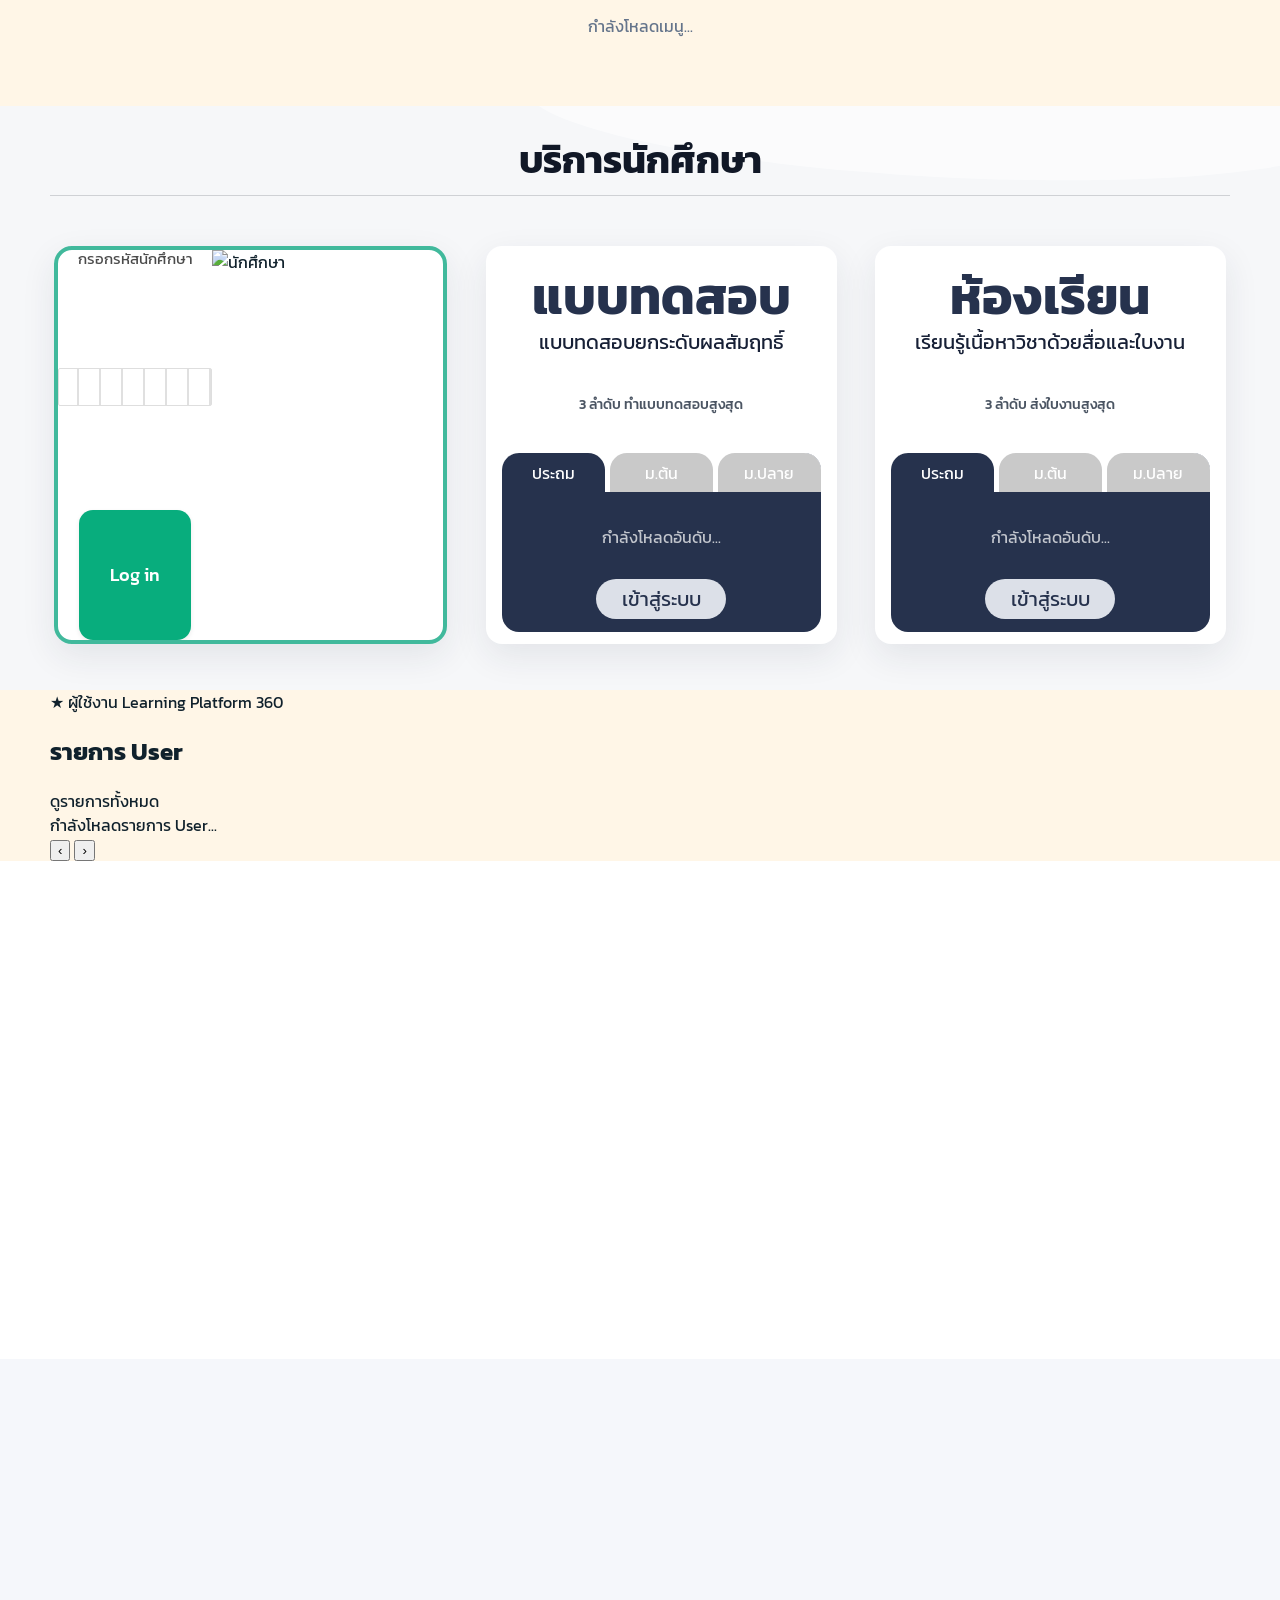
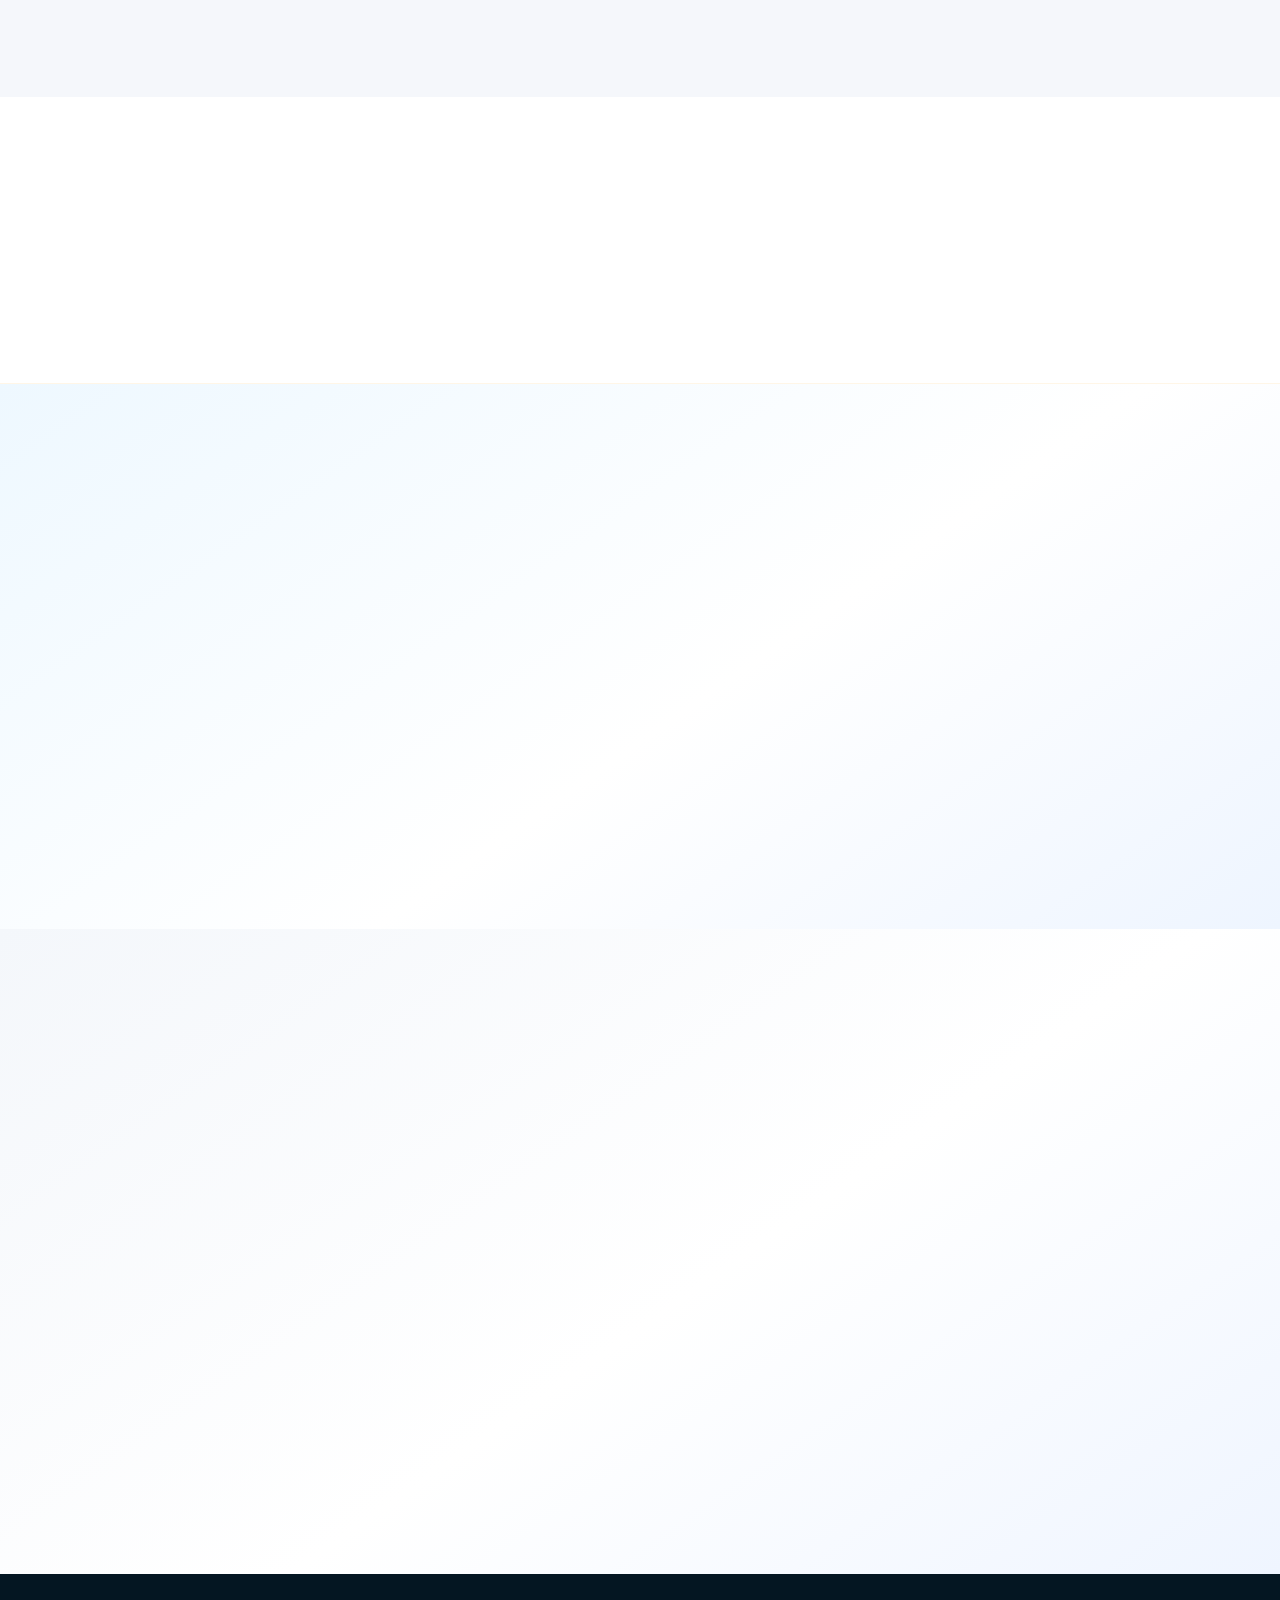
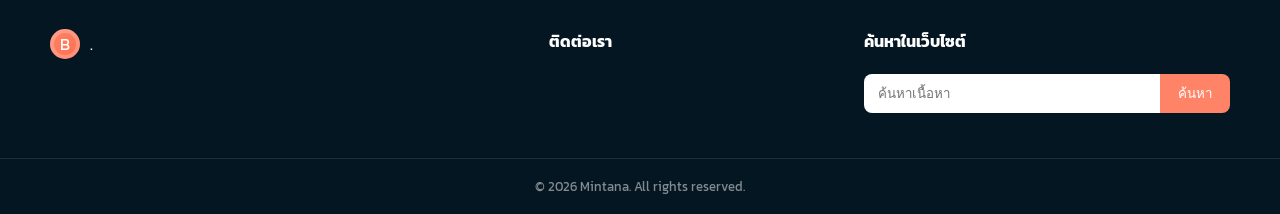
==== commit 1cbf5d46: "Add files via upload" ====
--- a/index.html
+++ b/index.html
@@ -2,8 +2,7 @@
 
 <html lang="th">
 <head>
-    <script src="app-config.js?v=20260901-central-api-1"></script>
-<meta charset="UTF-8" />
+  <meta charset="UTF-8" />
   <meta name="viewport" content="width=device-width, initial-scale=1.0" />
   <meta name="description" content="เว็บไซต์ร้านหนังสือสไตล์ภาพประกอบ พร้อมใช้งานบน GitHub Pages" />
   <title>สกร.ระดับอำเภอบ่อเกลือ</title>
@@ -14,28 +13,13 @@
   <link rel="preconnect" href="https://cdn.jsdelivr.net">
   <link rel="preconnect" href="https://cdnjs.cloudflare.com">
   <script>
-    // Cold load: เริ่ม homefast เร็วตั้งแต่ <head>.
-    // Repeat load: ถ้ามี cache อายุไม่เกิน 15 นาที ไม่ยิง Apps Script ซ้ำ เพื่อให้เน็ตว่างสำหรับ CSS/รูปภาพ.
-    (function () {
-      var cacheKey = 'SITE_FAST:homefast-v8-performance';
-      var maxAge = 15 * 60 * 1000;
-      var admin = false;
-      try { admin = Boolean(sessionStorage.getItem('mysiteAdminToken')); } catch (_) {}
-      function hasUsable(storage) {
-        if (!storage) return false;
-        try {
-          var saved = JSON.parse(storage.getItem(cacheKey) || 'null');
-          return Boolean(saved && saved.savedAt && (Date.now() - saved.savedAt <= maxAge));
-        } catch (_) { return false; }
-      }
-      if (!admin && (hasUsable(window.sessionStorage) || hasUsable(window.localStorage))) return;
-      window.__SITE_HOMEFAST_PREFETCH = fetch(
-        window.APP_CONFIG.API_URL + '?mode=homefast',
-        { method: 'GET', cache: 'default', credentials: 'omit' }
-      ).then(function (response) {
-        return response.ok ? response.json() : null;
-      }).catch(function () { return null; });
-    })();
+    // เริ่มโหลดข้อมูลหลักตั้งแต่ <head> ไม่ต้องรอ JavaScript ด้านล่างหน้า
+    window.__SITE_HOMEFAST_PREFETCH = fetch(
+      'https://script.google.com/macros/s/AKfycbxwqpydnQSx2aPrQ8yJAN3P9Jkjic-8nNIlOHYFRyarrtTyb26sE_USzXNS7uk478wh8w/exec?mode=homefast',
+      { method: 'GET', cache: 'default', credentials: 'omit' }
+    ).then(function (response) {
+      return response.ok ? response.json() : null;
+    }).catch(function () { return null; });
   </script>
   <link href="https://fonts.googleapis.com/css2?family=Kanit:wght@300;400;500;600;700;800&display=swap" rel="stylesheet">
   <style>
@@ -51,12 +35,26 @@
   }
 
     /* ลดงาน layout/paint ของส่วนล่างที่ยังไม่อยู่ในจอ */
-    #learningSourceBox, #bestPracticeBox, #FBpostBox, #cliproomBox, #learningBaseModule {
+    #learningSourceBox, #activityBox, #FBpostBox, #cliproomBox, #learningBaseModule {
       content-visibility: auto;
       contain-intrinsic-size: 1px 620px;
     }
 </style>
-  <link rel="stylesheet" href="index-fast-core.css?v=20260902-section-image-detail-1">
+<link rel="stylesheet" href="style.css?v=20260828-register-1" />
+  <link rel="stylesheet" href="announcement.css?v=20260824-1" />
+  <link rel="stylesheet" href="site-content.css?v=20260824-1" />
+  <link rel="stylesheet" href="admin-mode.css?v=20260831-storage-1" />
+  <link rel="stylesheet" href="admin-section-guide.css?v=20260902-image-detail-2" />
+  <link rel="stylesheet" href="learning-source-box.css?v=20260819-2" />
+  <link rel="stylesheet" href="activity-box.css?v=20260826-6" />
+  <link rel="stylesheet" href="fbpost-box.css?v=20260826-1" />
+  <link rel="stylesheet" href="boss-box.css?v=20260723-2" />
+  <link rel="stylesheet" href="bus-box.css?v=20260723-1" />
+  <link rel="stylesheet" href="cliproom-box.css?v=20260827-1" />
+  <link rel="stylesheet" href="shopactivity-box.css?v=20260828-1" />
+  <link rel="stylesheet" href="user-box.css?v=20260818-1" />
+  <link rel="stylesheet" href="student-services.css?v=20260822-2" />
+  <link rel="stylesheet" href="home-summary.css?v=20260824-3" />
   <style>
     #learningBaseModule.shopactivity-preview{padding:52px 0;background:linear-gradient(145deg,#f4f7fb,#fff 55%,#eff5ff)}
     #learningBaseModule .shopactivity-arrow{width:40px;height:40px;padding:0;border-radius:50%;background:#fff;color:#2563eb;font-size:28px}
@@ -64,7 +62,8 @@
     #learningBaseModule .shopactivity-dot.active{width:27px;background:#2563eb}
     @media(max-width:620px){#learningBaseModule.shopactivity-preview{padding:38px 0}#learningBaseModule .shopactivity-arrow{top:auto;bottom:0;width:36px;height:36px;padding:0}}
   </style>
-  <link rel="stylesheet" href="index-fast-profile.css?v=20260902-fast-1">
+  <link rel="stylesheet" href="profile-box.css?v=20260828-register-login-effect-1" />
+<link rel="stylesheet" href="student-box.css?v=20260817-1" />
   <script defer src="https://cdn.jsdelivr.net/npm/sweetalert2@11"></script>
 <link
   rel="stylesheet"
@@ -73,9 +72,8 @@
   <link rel="stylesheet"
       href="https://cdn.jsdelivr.net/npm/bootstrap-icons@1.11.3/font/bootstrap-icons.min.css"
       media="print" onload="this.media='all'">
-  <link rel="stylesheet" href="theme-modern.css?v=20260902-buttons-2">
 </head>
-<body class="website-data-loading theme-v2">
+<body class="website-data-loading">
   <div id="adminLoginModal" class="admin-login-modal" hidden>
     <form id="adminLoginForm" class="admin-login-card" autocomplete="on">
       <button id="adminLoginClose" class="admin-login-close" type="button" aria-label="ปิด">&times;</button>
@@ -149,6 +147,7 @@
 
     <a class="brand" href="#home" aria-label="หน้าหลัก">
       <span class="brand-icon" data-website-brand-icon></span>
+      <span data-website-brand-name></span>
     </a>
 
     <nav class="main-nav" aria-label="เมนูหลัก">
@@ -158,6 +157,7 @@
         </button>
         <div class="main-nav-dropdown-menu" role="menu">
           <a href="vision.html" role="menuitem">วิสัยทัศน์ อัตลักษณ์ พันธกิจ</a>
+          <a href="team.html" role="menuitem">บุคลากร</a>
           <a href="contact.html" role="menuitem">ติดต่อ/สอบถาม</a>
         </div>
       </div>
@@ -317,28 +317,19 @@
           <div id="newsDots" class="news-dots"></div>
         </div>
 
-        <!-- ข้อมูลใต้ข่าวสาร: 2 แถว -->
+        <!-- กล่องข้อมูลต่อใต้ข่าวสาร: อยู่ในแถวเดียวกัน -->
         <div class="news-info-row admin-news-info-row">
-          <!-- แถว 1: บุคลากรจากชีต boss แสดง 1 แถวและเลื่อนได้เมื่อรายการล้น -->
-          <aside id="bossBox" class="boss-box boss-carousel" aria-label="บุคลากร" aria-live="polite">
-            <div class="boss-box-toolbar">
-              <button class="admin-manage-data-button admin-only" type="button" data-admin-page="team">
-                <i class="fa-solid fa-pen-to-square" aria-hidden="true"></i>
-                จัดการข้อมูล
-              </button>
+          <div class="admin-news-info-note admin-only"><i class="fa-solid fa-circle-info" aria-hidden="true"></i>เข้าหน้าเพจแต่ละรายการเพื่อเพิ่มข้อมูล</div>
+          <aside id="bossBox" class="boss-box" hidden aria-live="polite">
+            <div class="boss-photo-wrap">
+              <img id="bossPhoto" class="boss-photo" src="" alt="รูปผู้บริหาร">
             </div>
-            <div class="boss-carousel-shell">
-              <button id="bossPrev" class="boss-carousel-arrow boss-carousel-prev" type="button" aria-label="บุคลากรก่อนหน้า" hidden>‹</button>
-              <div id="bossViewport" class="boss-carousel-viewport">
-                <div id="bossTrack" class="boss-carousel-track">
-                  <div class="boss-carousel-status">กำลังโหลดข้อมูลบุคลากร...</div>
-                </div>
-              </div>
-              <button id="bossNext" class="boss-carousel-arrow boss-carousel-next" type="button" aria-label="บุคลากรถัดไป" hidden>›</button>
+            <div class="boss-text">
+              <div id="bossName" class="boss-name"></div>
+              <div id="bossPosition" class="boss-position"></div>
             </div>
           </aside>
 
-          <!-- แถว 2: เมนูผลงานเรียงแนวนอน -->
           <section id="studentBox" class="student-box menu-shortcuts" aria-label="เมนูลัด">
             <div id="settingMenuGrid" class="setting-menu-grid" aria-live="polite">
               <div class="setting-menu-loading">กำลังโหลดเมนู...</div>
@@ -359,39 +350,21 @@
 
       <div class="student-services-grid">
         <div class="student-services-account">
-          <div class="student-services-account-photo-wrap">
-            <img
-              id="studentServicesLoginPhoto"
-              class="student-services-account-image"
-              src="https://static.wixstatic.com/media/a503e5_de01d7417d364b9a81f6702f7dd6932a~mv2.png"
-              alt="ภาพหน้าเข้าสู่ระบบนักศึกษา">
-          </div>
-
-          <div class="student-services-login-panel">
-            <div class="student-services-login-brand">
-              <img
-                id="studentServicesLoginLogo"
-                class="student-services-login-logo"
-                alt="โลโก้หน่วยงาน">
-              <div id="studentServicesLoginTitle" class="student-services-login-title">ระบบช่วยเหลือผู้เรียน</div>
-              <div id="studentServicesLoginSubtitle" class="student-services-login-subtitle"></div>
-            </div>
-
-            <div class="student-services-login-divider" aria-hidden="true"></div>
-
-            <form id="studentServicesLoginForm" class="student-services-login">
-              <label for="studentServicesId">รหัสประจำตัวนักศึกษา</label>
-              <input
-                id="studentServicesId"
-                name="studentId"
-                type="text"
-                inputmode="numeric"
-                maxlength="10"
-                autocomplete="off"
-                aria-label="รหัสประจำตัวนักศึกษา">
-              <button id="studentServicesLoginBtn" type="submit">LOGIN</button>
-            </form>
-          </div>
+          <form id="studentServicesLoginForm" class="student-services-login">
+            <label for="studentServicesId">กรอกรหัสนักศึกษา</label>
+            <input
+              id="studentServicesId"
+              name="studentId"
+              type="text"
+              inputmode="numeric"
+              autocomplete="off"
+              aria-label="รหัสนักศึกษา">
+            <button id="studentServicesLoginBtn" type="submit">Log in</button>
+          </form>
+          <img
+            class="student-services-account-image"
+            src="https://static.wixstatic.com/media/a503e5_de01d7417d364b9a81f6702f7dd6932a~mv2.png"
+            alt="นักศึกษา">
         </div>
 
         <article class="student-service-card student-service-exam"
@@ -438,8 +411,31 @@
   </div>
 </section>
 
+<!-- รายการ User: แสดงเป็นสไลด์ก่อนแหล่งเรียนรู้ -->
+<section id="userBox" class="user-box-section" aria-label="รายการผู้ใช้งาน" data-admin-section="2">
+  <div class="container">
+    <div class="user-box-heading">
+      <a class="user-box-heading-link" href="user_all.html">
+        <div>
+          <div class="user-box-kicker">★ ผู้ใช้งาน Learning Platform 360</div>
+          <h2>รายการ User</h2>
+        </div>
+        <span class="user-box-open-all">ดูรายการทั้งหมด</span>
+      </a>
+    </div>
+
+    <div id="userBoxSlider" class="user-box-slider">
+      <div id="userBoxTrack" class="user-box-track">
+        <div class="user-box-loading">กำลังโหลดรายการ User...</div>
+      </div>
+      <button id="userBoxPrev" class="user-box-arrow user-box-prev" type="button" aria-label="รายการก่อนหน้า">‹</button>
+      <button id="userBoxNext" class="user-box-arrow user-box-next" type="button" aria-label="รายการถัดไป">›</button>
+    </div>
+  </div>
+</section>
+
 <!-- แหล่งเรียนรู้ในพื้นที่: Box แยก ไม่กระทบระบบเดิม -->
-<section id="learningSourceBox" class="lsb-section" data-admin-section="2">
+<section id="learningSourceBox" class="lsb-section" data-admin-section="3">
   <div class="container">
 
     <div class="section-heading learning-source-heading">
@@ -461,7 +457,7 @@
     </div>
 
     <div class="lsb-rating-note">
-      วางเมาส์ที่หมุดเพื่อดูข้อมูลแหล่งเรียนรู้ และเลื่อนดูภาพรายการด้านล่าง
+      รายการเรียงตามจำนวนคะแนนความพึงพอใจ
       <span aria-hidden="true">★</span>
     </div>
 
@@ -484,43 +480,38 @@
 
 <!-- ห้องเรียนออนไลน์: ใช้ระบบ Login เดียวกับ accountBtn -->
 
-<!-- Best Practice Box: ข้อมูลจากชีต best_practice -->
-<section id="bestPracticeBox" class="best-practice-box-section" data-admin-section="3">
-  <div class="best-practice-box-container">
-    <div class="best-practice-box-heading">
-      <div>
-        <div class="activity-box-kicker">★ BEST PRACTICE</div>
-        <h2>แนวปฏิบัติที่เป็นเลิศ</h2>
-      </div>
-
-      <div class="best-practice-box-heading-actions">
-        <a class="best-practice-box-admin-btn admin-only" href="best_practice.html">
-          <i class="fa-solid fa-pen-to-square" aria-hidden="true"></i>
-          จัดการ Best Practice
-        </a>
-
-        <a class="best-practice-box-more-btn" href="best_practice.html">
-          ดู Best Practice ทั้งหมด
-        </a>
-      </div>
-    </div>
-
-    <div id="bestPracticeBoxStatus" class="best-practice-box-status">
-      กำลังโหลด Best Practice...
-    </div>
-
-    <div id="bestPracticeBoxSlider" class="best-practice-box-slider" hidden>
-      <button id="bestPracticeBoxPrev" class="best-practice-box-arrow best-practice-box-prev" type="button" aria-label="Best Practice ก่อนหน้า">‹</button>
-      <div id="bestPracticeBoxViewport" class="best-practice-box-viewport">
-        <div id="bestPracticeBoxTrack" class="best-practice-box-track"></div>
-      </div>
-      <button id="bestPracticeBoxNext" class="best-practice-box-arrow best-practice-box-next" type="button" aria-label="Best Practice ถัดไป">›</button>
-    </div>
+<!-- Activity Box: ข้อมูลจากชีต activity -->
+<section id="activityBox" class="activity-box-section" data-admin-section="4">
+  <div class="activity-box-container">
+<div class="activity-box-heading activity-admin-heading">
+
+    <div>
+        <div class="activity-box-kicker">
+            ★ ข่าวกิจกรรม
+        </div>
+
+        <h2>จดหมายข่าว</h2>
+    </div>
+
+<button id="manageNewsletterButton" class="editwebsite-btn newsletter-manager-trigger admin-only" type="button"><i class="fa-solid fa-envelope-open-text" aria-hidden="true"></i>เพิ่มจดหมายข่าว</button>
+
+<a class="activity-box-more-btn"
+   href="activity.html">
+  ดูกิจกรรมทั้งหมด
+</a>
+
+</div>
+
+    <div id="activityBoxStatus" class="activity-box-status">
+      กำลังโหลดกิจกรรม...
+    </div>
+
+    <div id="activityBoxGrid" class="activity-box-grid"></div>
   </div>
 </section>
 
 <!-- FBpostBox: โพสต์ Facebook จากชีต facebook ของทุก Spreadsheet ตำบล -->
-<section id="FBpostBox" class="fbpost-box-section" aria-labelledby="fbpostBoxTitle" data-admin-section="4">
+<section id="FBpostBox" class="fbpost-box-section" aria-labelledby="fbpostBoxTitle" data-admin-section="5">
   <div class="fbpost-box-container">
     <div class="fbpost-box-heading fbpost-admin-heading">
       <div>
@@ -543,7 +534,7 @@
   </div>
 </section>
 
-<section id="cliproomBox" class="cliproom-section" aria-labelledby="cliproomTitle" data-admin-section="5">
+<section id="cliproomBox" class="cliproom-section" aria-labelledby="cliproomTitle" data-admin-section="6">
   <div class="container">
     <div class="cliproom-admin-actions admin-only" aria-label="จัดการหลักสูตรอบรมออนไลน์">
       <a class="cliproom-admin-course-button" href="admincliproom.html" target="_blank" rel="noopener noreferrer">
@@ -577,7 +568,7 @@
   </div>
 </section>
 
-<section id="learningBaseModule" class="shopactivity-preview" aria-labelledby="shopActivityTitle" data-admin-section="6">
+<section id="learningBaseModule" class="shopactivity-preview" aria-labelledby="shopActivityTitle" data-admin-section="7">
   <div class="container">
     <div class="shopactivity-admin-actions admin-only" aria-label="จัดการกิจกรรม">
       <a class="shopactivity-admin-edit-button" href="addactivity.html" target="_blank" rel="noopener noreferrer">
@@ -641,23 +632,23 @@
     <div class="copyright">© 2026 Mintana. All rights reserved.</div>
   </footer>
 
-
-
-
-
-
-
-
-
-
-
-
-
-  
-  
-  
-  
-  
+<script defer src="site-fast-data.js?v=20260830-fast-2"></script>
+<script defer src="script.js?v=20260830-fast-1"></script>
+<script defer src="announcement.js?v=20260824-1"></script>
+<script defer src="site-content.js?v=20260824-1"></script>
+<script defer src="admin-mode.js?v=20260902-newsurl-optional-2"></script>
+<script defer src="admin-section-guide.js?v=20260902-image-detail-2"></script>
+<script defer src="home-summary.js?v=20260830-fast-2"></script>
+<script defer src="profile-config.js?v=20260821-1"></script>
+<script defer src="student-profile-login.js?v=20260830-login-fast-2"></script>
+<script defer src="student-service-ranking.js?v=20260830-fast-2"></script>
+<script defer src="user-box.js?v=20260818-2"></script>
+<script defer src="learning-source-box.js?v=20260819-2"></script>
+  <script defer src="activity-box.js?v=20260826-6"></script>
+  <script defer src="fbpost-box.js?v=20260826-7"></script>
+  <script defer src="boss-box.js?v=20260723-2"></script>
+  <script defer src="cliproom-box.js?v=20260815-3"></script>
+  <script defer src="shopactivity-box.js?v=20260815-1"></script>
 
 <!-- Student Modal -->
 <div id="studentModal" class="learning-modal">
@@ -938,8 +929,8 @@
 <!-- Popup รายละเอียดหนังสือ -->
 </div>
 
-  
-  
+  <script defer src="learning-base.js?v=20260828-register-login-effect-1"></script>
+  <script defer src="profile-box.js?v=20260731-1"></script>
 
   
 
@@ -948,50 +939,96 @@
      class="mobile-bottom-nav"
      aria-label="เมนูด้านล่าง">
 
-  <a href="#home" class="mobile-bottom-link active" data-mobile-bottom-item data-menu-key="home">
-    <i class="fa-solid fa-house" aria-hidden="true"></i>
+  <a href="#home" class="mobile-bottom-link active">
+    <i class="fa fa-home" aria-hidden="true"></i>
     <span>Home</span>
   </a>
 
-  <button type="button" class="mobile-bottom-link mobile-bottom-menu-trigger" data-mobile-bottom-item data-menu-key="works" aria-expanded="false">
-    <i class="fa-solid fa-trophy" aria-hidden="true"></i>
-    <span>ผลงานของเรา</span>
-  </button>
-
-  <a href="https://edudole.github.io/tambol_prototype1/#cliproomBox" class="mobile-bottom-link" data-mobile-bottom-item data-menu-key="cliproom">
-    <i class="fa-solid fa-graduation-cap" aria-hidden="true"></i>
-    <span>หลักสูตรออนไลน์</span>
+  <a href="#newsSlider" class="mobile-bottom-link">
+    <i class="fa fa-newspaper-o" aria-hidden="true"></i>
+    <span>ข่าวสาร</span>
   </a>
 
-  <a href="https://edudole.github.io/tambol_prototype1/#learningBaseModule" class="mobile-bottom-link" data-mobile-bottom-item data-menu-key="shopactivity">
-    <i class="fa-solid fa-bag-shopping" aria-hidden="true"></i>
-    <span>ช้อปกิจกรรม</span>
+  <a href="#learningSourceBox" class="mobile-bottom-link">
+    <i class="fa fa-map-marker" aria-hidden="true"></i>
+    <span>แหล่งเรียนรู้</span>
   </a>
 
-  <button type="button" class="mobile-bottom-link mobile-bottom-menu-trigger" data-mobile-bottom-item data-menu-key="district" aria-expanded="false">
-    <i class="fa-solid fa-location-dot" aria-hidden="true"></i>
-    <span>สกร.ระดับตำบล</span>
-  </button>
-
-  <button type="button" class="mobile-bottom-link mobile-bottom-menu-trigger" data-mobile-bottom-item data-menu-key="library" aria-expanded="false">
-    <i class="fa-solid fa-book-open" aria-hidden="true"></i>
-    <span>ห้องสมุด</span>
-  </button>
-
-  <button id="mobileBottomMore" type="button" class="mobile-bottom-link mobile-bottom-more" aria-expanded="false" hidden>
-    <i class="fa-solid fa-bars" aria-hidden="true"></i>
-    <span>เมนู</span>
-  </button>
-
-  <div id="mobileBottomPanel" class="mobile-bottom-panel" hidden>
-    <div class="mobile-bottom-panel-head">
-      <strong id="mobileBottomPanelTitle">เมนู</strong>
-      <button id="mobileBottomPanelClose" type="button" aria-label="ปิดเมนู">×</button>
-    </div>
-    <div id="mobileBottomPanelBody" class="mobile-bottom-panel-body"></div>
-  </div>
+  <a href="#cliproomBox" class="mobile-bottom-link">
+    <i class="fa fa-play-circle" aria-hidden="true"></i>
+    <span>หลักสูตร</span>
+  </a>
+
+<a href="shopactivity.html" class="mobile-bottom-link" target="_blank" rel="noopener">
+    <i class="fa fa-calendar-check-o" aria-hidden="true"></i>
+    <span>กิจกรรม</span>
+  </a>
+
 </nav>
-<script defer src="mobile-bottom-nav.js?v=20260902-mobile-nav-1"></script>
+  <script>
+document.addEventListener('DOMContentLoaded', function () {
+  const mobileLinks = Array.from(
+    document.querySelectorAll('.mobile-bottom-link')
+  );
+
+  const sectionIds = [
+    'home',
+    'newsSlider',
+    'learningSourceBox',
+    'cliproomBox',
+    'learningBaseModule'
+  ];
+
+  const setActiveMenu = function (targetId) {
+    mobileLinks.forEach(function (link) {
+      const href = link.getAttribute('href');
+      link.classList.toggle(
+        'active',
+        href === '#' + targetId
+      );
+    });
+  };
+
+  mobileLinks.forEach(function (link) {
+    link.addEventListener('click', function () {
+      const targetId = link
+        .getAttribute('href')
+        .replace('#', '');
+
+      setActiveMenu(targetId);
+    });
+  });
+
+  const observer = new IntersectionObserver(
+    function (entries) {
+      const visibleEntries = entries
+        .filter(function (entry) {
+          return entry.isIntersecting;
+        })
+        .sort(function (a, b) {
+          return b.intersectionRatio - a.intersectionRatio;
+        });
+
+      if (visibleEntries.length) {
+        setActiveMenu(visibleEntries[0].target.id);
+      }
+    },
+    {
+      root: null,
+      rootMargin: '-20% 0px -60% 0px',
+      threshold: [0.01, 0.1, 0.25]
+    }
+  );
+
+  sectionIds.forEach(function (id) {
+    const section = document.getElementById(id);
+
+    if (section) {
+      observer.observe(section);
+    }
+  });
+});
+</script>
   <!-- Popup ประชาสัมพันธ์จากชีต boss -->
   <div id="bossPopup" class="boss-popup" hidden aria-hidden="true">
     <div class="boss-popup-dialog" role="dialog" aria-modal="true" aria-label="ประชาสัมพันธ์">
@@ -1003,6 +1040,5 @@
     </div>
   </div>
 
-  <script defer src="index-fast.js?v=20260902-news-upload-1"></script>
 </body>
 </html>
--- a/style.css
+++ b/style.css
@@ -0,0 +1,2074 @@
+:root{--navy:#08263a;--navy2:#061c2c;--orange:#ff8467;--orange2:#ff6d4d;--yellow:#ffd36d;--cream:#fff6e7;--white:#fff;--text:#10212c;--muted:#64717a;--shadow:0 18px 45px rgba(7,31,48,.18)}
+html {
+  scroll-behavior: smooth;
+}
+*{box-sizing:border-box}html{scroll-behavior:smooth}body{margin:0;font-family:"Kanit",sans-serif;color:var(--text);background:var(--cream)}a{text-decoration:none;color:inherit}img{max-width:100%;display:block}.container{width:min(1180px,calc(100% - 40px));margin:auto}
+.announcement{background:var(--navy2);color:#fff;min-height:86px;display:flex;align-items:center;background-image:radial-gradient(circle at 8% 30%,#ff744d 0 2px,transparent 3px),radial-gradient(circle at 28% 70%,#ffd36d 0 2px,transparent 3px),radial-gradient(circle at 72% 25%,#ff744d 0 2px,transparent 3px),radial-gradient(circle at 88% 70%,#fff 0 1px,transparent 2px);background-size:180px 90px}.announcement-inner{display:grid;grid-template-columns:auto 1fr auto;gap:28px;align-items:center}.announcement p{margin:0;text-align:center;font-size:14px;opacity:.9}
+.brand{
+    justify-self:start;
+    display:flex;
+    align-items:center;
+}
+.brand-icon{width:30px;height:30px;border-radius:50%;background:linear-gradient(135deg,var(--orange),var(--orange2));color:#fff;display:grid;place-items:center;font-size:16px;box-shadow:inset 0 0 0 4px rgba(255,255,255,.22)}.brand-light{color:#fff}.tiny-btn,.primary-btn{background:var(--orange);color:#fff;border-radius:999px;padding:11px 22px;font-weight:600;transition:.25s}.tiny-btn:hover,.primary-btn:hover{transform:translateY(-2px);background:var(--orange2)}
+.site-header{background:#fff;position:sticky;top:0;z-index:20;box-shadow:0 5px 25px rgba(4,22,35,.09)}
+.nav-wrap{
+    display:grid;
+    grid-template-columns:1fr auto 1fr;
+    align-items:center;
+    min-height:72px;
+}
+.main-nav{
+    justify-self:center;
+    display:flex;
+    align-items:center;
+    gap:clamp(8px,1.15vw,20px);
+}
+.main-nav>a{position:relative;white-space:nowrap;font-size:14px}.main-nav>a:after{content:"";position:absolute;left:0;bottom:-8px;width:0;height:2px;background:var(--orange);transition:.25s}.main-nav>a:hover:after{width:100%}.nav-button{background:var(--navy);color:#fff;border-radius:999px;padding:10px 20px;font-size:13px}.menu-toggle{display:none;border:0;background:none;font-size:26px}
+.main-nav-dropdown{position:relative;flex:0 0 auto}
+.main-nav-dropdown-toggle{display:flex;align-items:center;gap:5px;padding:10px 0;border:0;background:transparent;color:inherit;cursor:pointer;font:inherit;font-size:14px;white-space:nowrap}
+.main-nav-dropdown-toggle span{font-size:11px;transition:transform .2s ease}
+.main-nav-dropdown.is-open .main-nav-dropdown-toggle span{transform:rotate(180deg)}
+.main-nav-dropdown-menu{position:absolute;top:calc(100% + 10px);left:50%;z-index:100;display:none;min-width:210px;max-width:310px;padding:8px;border:1px solid #e5e7eb;border-radius:14px;background:#fff;box-shadow:0 16px 38px rgba(15,23,42,.18);transform:translateX(-50%)}
+.main-nav-dropdown.is-open .main-nav-dropdown-menu{display:grid}
+.main-nav-dropdown-menu a,.main-nav-dropdown-label,.main-nav-dropdown-status{display:block;padding:10px 12px;border-radius:9px;color:#26324d;font-size:14px;line-height:1.35;text-align:left;white-space:normal}
+.main-nav-dropdown-menu a{text-decoration:none}
+.main-nav-dropdown-menu a:hover,.main-nav-dropdown-menu a:focus-visible{background:#eff6ff;color:#1d4ed8;outline:none}
+.main-nav-dropdown-label{cursor:default;color:#4b5563}
+.main-nav-dropdown-status{color:#9ca3af;text-align:center}
+.hero {
+  position: relative;
+  min-height: 620px;
+ background-image: none;
+  background-size: cover;
+  background-position: center;
+  background-repeat: no-repeat;
+}
+.hero-overlay{position:absolute;inset:0;background:linear-gradient(90deg,rgba(5,28,44,.96) 0%,rgba(5,28,44,.79) 40%,rgba(5,28,44,.1) 78%)}
+.hero-content{position:relative;z-index:2;color:#fff;padding-top:90px}.eyebrow,.section-kicker{text-transform:uppercase;letter-spacing:2px;font-size:12px;font-weight:600}.hero h1{font-size:clamp(42px,6vw,70px);line-height:.98;max-width:650px;margin:18px 0}.hero p{max-width:520px;line-height:1.8;opacity:.88}.hero-actions{display:flex;align-items:center;gap:26px;margin-top:30px}.text-link{font-weight:500}.floating-dot{position:absolute;border-radius:50%;background:var(--orange);box-shadow:0 0 0 7px rgba(255,132,103,.16)}.dot-1{width:12px;height:12px;left:9%;top:25%}.dot-2{width:8px;height:8px;left:39%;top:16%;background:var(--yellow)}.dot-3{width:10px;height:10px;right:8%;top:24%}
+.section-heading{display:flex;justify-content:space-between;align-items:end;margin-bottom:28px}.section-heading h2{font-size:clamp(28px,4vw,44px);margin:-5px 0 0}.view-all{font-weight:600}
+.book-grid{
+  display:grid;
+  grid-template-columns:repeat(3,minmax(0,1fr));
+  gap:28px;
+  max-width:1060px;
+  margin:0 auto;
+  position:relative;
+  z-index:2;
+}
+.book-card{
+  width:100%;
+  max-width:335px;
+  margin:0 auto;
+  background:#ff9a80;
+  border-radius:8px;
+  overflow:hidden;
+  box-shadow:var(--shadow);
+  transition:.25s;
+}
+.book-card:hover{transform:translateY(-8px)}.book-image{aspect-ratio:1.25/1;overflow:hidden;background:var(--navy)}.book-image img{width:100%;height:100%;object-fit:cover}.book-body{padding:20px}.badge{display:inline-block;background:var(--yellow);border-radius:999px;padding:5px 11px;font-size:11px;font-weight:700}.badge-dark{background:var(--navy);color:#fff}.book-body h3{font-size:23px;margin:13px 0 8px;color:#fff}.book-body p{font-size:14px;line-height:1.65;margin:0;color:rgba(16,33,44,.78)}.book-meta{display:flex;justify-content:space-between;align-items:center;margin-top:18px}.book-meta strong{font-size:20px}.book-meta button{width:38px;height:38px;border:0;border-radius:50%;background:var(--navy);color:#fff;font-size:23px;cursor:pointer}
+
+.footer{background:#041622;color:#fff;padding-top:55px}.footer-inner{display:grid;grid-template-columns:1.2fr .7fr 1fr;gap:60px;padding-bottom:45px}.footer p{color:rgba(255,255,255,.66);margin:8px 0}.footer h4{margin-top:0}
+.subscribe-form{display:flex}.subscribe-form input{flex:1;min-width:0;padding:12px 14px;border:0;border-radius:8px 0 0 8px}.subscribe-form button{border:0;background:var(--orange);color:#fff;padding:0 18px;border-radius:0 8px 8px 0}.copyright{text-align:center;border-top:1px solid rgba(255,255,255,.1);padding:18px;color:rgba(255,255,255,.5);font-size:13px}
+@media(max-width:860px){.announcement p{display:none}.announcement-inner{grid-template-columns:1fr auto}.main-nav,.nav-button{display:none}.menu-toggle{display:block}.main-nav.open{display:flex;position:absolute;top:68px;left:0;right:0;background:#fff;flex-direction:column;padding:22px 30px;box-shadow:0 15px 25px rgba(0,0,0,.1)}
+.book-grid,.category-grid{grid-template-columns:1fr 1fr}
+.book-grid{
+  max-width:720px;
+}
+.footer-inner{grid-template-columns:1fr 1fr}.hero{height:580px}.hero-overlay{background:linear-gradient(90deg,rgba(5,28,44,.95),rgba(5,28,44,.55))}}
+@media(max-width:590px){
+  .container{
+    width:min(100% - 26px,1180px);
+  }
+
+  .announcement{
+    min-height:66px;
+  }
+
+  .hero{
+    height:600px;
+  }
+
+  .hero-content{
+    padding-top:75px;
+  }
+
+  .hero h1{
+    font-size:44px;
+  }
+
+  .hero-actions{
+    align-items:flex-start;
+    flex-direction:column;
+    gap:17px;
+  }
+
+  .section-heading{
+    align-items:flex-start;
+    flex-direction:column;
+    gap:12px;
+  }
+
+  .book-grid,
+  .category-grid,
+  .footer-inner{
+    grid-template-columns:1fr;
+  }
+
+  
+
+  .book-card{
+    width:100%;
+    max-width:335px;
+    margin:0 auto;
+  }
+
+  .footer-inner{
+    gap:30px;
+  }
+
+  .subscribe-form{
+    max-width:420px;
+  }
+}
+/* ================================
+   News slider
+================================ */
+
+.news-slider {
+  position: relative;
+  width: 100%;
+  margin: 0 0 42px;
+  border-radius: 24px;
+  overflow: hidden;
+  background: #ececec;
+  box-shadow: 0 14px 35px rgba(4, 35, 52, 0.16);
+}
+
+.news-slides {
+  position: relative;
+  width: 100%;
+  aspect-ratio: 16 / 6;
+  min-height: 280px;
+}
+
+.news-slide {
+  position: absolute;
+  inset: 0;
+  width: 100%;
+  height: 100%;
+  opacity: 0;
+  visibility: hidden;
+  transition:
+    opacity 0.55s ease,
+    visibility 0.55s ease;
+}
+
+.news-slide.active {
+  opacity: 1;
+  visibility: visible;
+}
+
+.news-slide img {
+  display: block;
+  width: 100%;
+  height: 100%;
+ object-fit: contain;
+background: #ffffff;
+  object-position: center;
+}
+
+.news-arrow{
+  position:absolute;
+  top:50%;
+  z-index:10;
+
+  width:46px;
+  height:46px;
+  padding:0;
+
+  display:flex;
+  align-items:center;
+  justify-content:center;
+
+  border:0;
+  border-radius:50%;
+  background:rgba(5,35,53,.82);
+  color:#fff;
+
+  font-family:Arial,sans-serif;
+  font-size:34px;
+  line-height:1;
+
+  cursor:pointer;
+  transform:translateY(-50%);
+  transition:background .2s ease,transform .2s ease;
+}
+
+.news-prev{
+  left:18px;
+}
+
+.news-next{
+  right:18px;
+}
+
+.news-arrow:hover{
+  background:#ff7d61;
+  transform:translateY(-50%) scale(1.06);
+}
+.news-dots {
+  position: absolute;
+  left: 50%;
+  bottom: 16px;
+  z-index: 5;
+  display: flex;
+  gap: 8px;
+  transform: translateX(-50%);
+}
+
+.news-dot {
+  width: 10px;
+  height: 10px;
+  padding: 0;
+  border: 2px solid #fff;
+  border-radius: 50%;
+  background: rgba(255, 255, 255, 0.45);
+  cursor: pointer;
+}
+
+.news-dot.active {
+  width: 26px;
+  border-radius: 10px;
+  background: #ff7d61;
+}
+
+.news-loading {
+  position: absolute;
+  inset: 0;
+  z-index: 3;
+  display: flex;
+  align-items: center;
+  justify-content: center;
+  background: #edf0f1;
+  color: #173447;
+  font-size: 16px;
+  font-weight: 500;
+}
+
+.news-slider.is-empty {
+  display: none;
+}
+
+.news-slider.single-slide .news-arrow,
+.news-slider.single-slide .news-dots {
+  display: none;
+}
+
+@media (max-width: 768px) {
+  .news-slider {
+    margin-bottom: 30px;
+    border-radius: 16px;
+  }
+
+  .news-slides {
+    aspect-ratio: 16 / 9;
+    min-height: 190px;
+  }
+
+  .news-arrow {
+    width: 38px;
+    height: 38px;
+    font-size: 28px;
+  }
+
+  .news-prev {
+    left: 10px;
+  }
+
+  .news-next {
+    right: 10px;
+  }
+
+  .news-dots {
+    bottom: 10px;
+  }
+}
+.news-slider{
+  position:relative;
+  isolation:isolate;
+}
+@media(max-width:768px){
+  .news-arrow{
+    width:38px;
+    height:38px;
+    font-size:28px;
+  }
+
+  .news-prev{
+    left:10px;
+  }
+
+  .news-next{
+    right:10px;
+  }
+}
+
+/* =====================================================
+   Learning Base — Apps Script original style
+   Scoped to avoid changing the existing GitHub website
+===================================================== */
+
+#learningBaseModule,
+#learningBaseModule *{box-sizing:border-box}
+
+#learningBaseModule{
+  width:100%;
+  margin:0;
+  padding:24px 0 60px;
+  font-family:"Prompt","Kanit",Arial,sans-serif;
+  background:#f5f7fb;
+  color:#111827;
+}
+
+#learningBaseModule .learning-container{
+  width:100%;
+  max-width:1900px;
+  margin:auto;
+  padding:0 24px;
+}
+
+
+/* Buttons */
+#learningBaseModule button,
+.learning-modal button{
+  border:0;
+  border-radius:14px;
+  padding:10px 16px;
+  font-family:"Prompt","Kanit",Arial,sans-serif;
+  font-weight:700;
+  cursor:pointer;
+  background:#eb5325;
+  color:#fff;
+}
+
+#learningBaseModule .btn-light,.learning-modal .btn-light{background:#fff;color:#2563eb}
+#learningBaseModule .btn-green,.learning-modal .btn-green{background:#16a34a}
+#learningBaseModule .btn-orange,.learning-modal .btn-orange{background:#f97316}
+#learningBaseModule .btn-red,.learning-modal .btn-red{background:#dc2626}
+#learningBaseModule .btn-dark,.learning-modal .btn-dark{background:#111827}
+
+/* Tabs */
+#learningBaseModule .learning-tabs{
+  display:flex;
+  gap:8px;
+  flex-wrap:wrap;
+  margin-bottom:18px;
+}
+
+#learningBaseModule .learning-tabs > div{
+  flex-wrap:wrap;
+}
+
+#learningBaseModule .learning-tabs button{
+  background:#e5e7eb;
+  color:#111827;
+}
+
+#learningBaseModule .learning-tabs button.active{
+  background:#2563eb;
+  color:#fff;
+}
+
+#learningBaseModule #baseFilter{
+  width:260px;
+  padding:12px 14px;
+  border:1px solid #d1d5db;
+  border-radius:14px;
+  margin:0;
+  font-family:inherit;
+  font-size:15px;
+  background:#fff;
+  color:#111827;
+}
+
+/* Section heading */
+#learningBaseModule .learning-section-title{
+  display:flex;
+  align-items:center;
+  justify-content:space-between;
+  margin-bottom:16px;
+  gap:10px;
+  flex-wrap:wrap;
+}
+
+#learningBaseModule .learning-section-title h2{
+  margin:0;
+  font-size:clamp(24px,3vw,30px);
+  color:#111827;
+}
+
+/* Activity cards — same dimensions and visual style as Apps Script */
+#learningBaseModule .learning-grid,
+#learningBaseModule #activityGrid{
+  display:grid;
+  grid-template-columns:repeat(auto-fill,minmax(250px,1fr));
+  gap:22px;
+  width:100%;
+}
+
+#learningBaseModule .learning-card{
+  background:#fff;
+  border-radius:22px;
+  overflow:hidden;
+  box-shadow:0 10px 25px rgba(15,23,42,.08);
+  border:1px solid #e5e7eb;
+}
+
+#learningBaseModule .learning-card img{
+  display:block;
+  width:100%;
+  height:170px;
+  object-fit:cover;
+  background:#e5e7eb;
+}
+
+#learningBaseModule .learning-card-body{padding:16px}
+
+#learningBaseModule .learning-tag{
+  display:inline-block;
+  padding:5px 10px;
+  margin-bottom:8px;
+  background:#e0f2fe;
+  color:#0369a1;
+  border-radius:999px;
+  font-size:12px;
+  font-weight:700;
+}
+
+#learningBaseModule .learning-title{
+  margin:4px 0;
+  font-size:18px;
+  font-weight:800;
+  line-height:1.4;
+  color:#111827;
+}
+
+#learningBaseModule .learning-muted{
+  color:#64748b;
+  font-size:14px;
+  line-height:1.6;
+}
+
+#learningBaseModule .learning-detail{
+  white-space:pre-line;
+  display:-webkit-box;
+  -webkit-box-orient:vertical;
+  -webkit-line-clamp:3;
+  overflow:hidden;
+}
+
+#learningBaseModule .learning-actions{
+  display:flex;
+  gap:8px;
+  margin-top:14px;
+  flex-wrap:wrap;
+}
+
+/* History */
+#learningBaseModule .learning-list-item{
+  background:#fff;
+  border:1px solid #e5e7eb;
+  border-radius:18px;
+  padding:14px;
+  margin-bottom:10px;
+  box-shadow:0 6px 18px rgba(15,23,42,.05);
+}
+
+#learningBaseModule table{
+  width:100%;
+  border-collapse:collapse;
+  background:#fff;
+  border-radius:18px;
+  overflow:hidden;
+}
+
+#learningBaseModule th,
+#learningBaseModule td{
+  padding:12px;
+  border-bottom:1px solid #e5e7eb;
+  text-align:left;
+  vertical-align:top;
+}
+
+#learningBaseModule th{background:#e0f2fe;color:#075985}
+#learningBaseModule .teacher-img{width:42px!important;height:42px!important;border-radius:50%;object-fit:cover;vertical-align:middle;margin-right:6px}
+#learningBaseModule .learning-hidden{display:none!important}
+
+/* Modals */
+.learning-modal{
+  display:none;
+  position:fixed;
+  inset:0;
+  z-index:1000;
+  align-items:center;
+  justify-content:center;
+  padding:16px;
+  background:rgba(15,23,42,.55);
+  font-family:"Prompt","Kanit",Arial,sans-serif;
+  color:#111827;
+}
+
+.learning-modal-box{
+    position: relative;
+    overflow: visible !important;
+}
+
+.learning-modal-box h2,
+.learning-modal-box h3{color:#111827}
+
+.learning-modal input,
+.learning-modal textarea,
+.learning-modal select{
+  width:100%;
+  padding:12px 14px;
+  border:1px solid #d1d5db;
+  border-radius:14px;
+  margin:6px 0 12px;
+  font-family:inherit;
+  font-size:15px;
+  background:#fff;
+  color:#111827;
+}
+
+.learning-modal textarea{min-height:100px}
+.learning-row{display:grid;grid-template-columns:1fr 1fr;gap:12px}
+
+/* Detail slider */
+.detail-slider{width:100%;height:360px;border-radius:22px;overflow:hidden;background:#e5e7eb;margin-bottom:18px;position:relative}
+.detail-slide{display:none;width:100%;height:100%}
+.detail-slide.active{display:block}
+.detail-slide img{width:100%;height:100%;object-fit:cover}
+.detail-dots{display:flex;justify-content:center;gap:8px;margin-top:-34px;margin-bottom:22px;position:relative;z-index:5}
+.detail-dot{width:10px;height:10px;border-radius:50%;background:rgba(255,255,255,.65)}
+.detail-dot.active{background:#fff}
+.detail-info h2{margin:0 0 10px;font-size:28px}
+.detail-info .line{padding:10px 0;border-bottom:1px solid #e5e7eb;font-size:17px;line-height:1.7}
+
+/* Cart */
+.learning-cart-summary{padding:14px 16px;margin-bottom:12px;background:#fff;border:1px solid #e5e7eb;border-radius:18px;font-weight:800;box-shadow:0 5px 16px rgba(15,23,42,.05)}
+.learning-cart-item{display:grid;grid-template-columns:minmax(0,1fr) 180px;gap:16px;align-items:center;padding:14px;margin-bottom:12px;background:#fff;border:1px solid #e5e7eb;border-radius:18px;box-shadow:0 5px 16px rgba(15,23,42,.05)}
+.learning-cart-info{min-width:0}
+.learning-cart-title{margin-bottom:4px;font-size:17px;font-weight:800;color:#111827}
+.learning-cart-actions{display:flex;flex-wrap:wrap;gap:8px;margin-top:14px}
+.learning-confirm-btn{background:#16a34a!important}
+.learning-delete-btn{background:#dc2626!important}
+.learning-cart-image{width:180px;height:120px;object-fit:cover;border-radius:16px;background:#e5e7eb}
+
+@media(min-width:1600px){
+  #learningBaseModule .learning-container{max-width:1800px}
+  #learningBaseModule .learning-grid,
+  #learningBaseModule #activityGrid{grid-template-columns:repeat(auto-fill,minmax(250px,1fr))}
+}
+
+@media(max-width:860px){
+  .learning-nav-actions{order:4;width:100%;justify-content:center;padding:8px 0 4px}
+  .learning-nav-actions button,.learning-nav-actions a{font-size:12px;padding:8px 11px}
+}
+
+@media(max-width:650px){
+  #learningBaseModule{padding-top:18px}
+  #learningBaseModule .learning-container{padding:0 14px}
+  #learningBaseModule .learning-tabs > div{align-items:stretch!important}
+  #learningBaseModule .learning-tabs > div > div:first-child{width:100%;display:grid!important;grid-template-columns:1fr 1fr}
+  #learningBaseModule .learning-tabs > div > div:last-child{width:100%;margin-left:0!important}
+  #learningBaseModule #baseFilter{width:100%!important;margin-top:10px}
+  #learningBaseModule .learning-grid,
+  #learningBaseModule #activityGrid{grid-template-columns:1fr}
+  .learning-row{grid-template-columns:1fr}
+  .detail-slider{height:230px}
+  .learning-cart-item{grid-template-columns:1fr}
+  .learning-cart-image{width:100%;height:190px;order:-1}
+}
+
+/* =====================================================
+   Recommended books — separate box below news slider
+===================================================== */
+
+
+
+
+
+
+
+
+
+
+
+
+
+
+
+
+
+
+
+
+
+
+
+
+
+
+
+
+
+
+
+
+
+
+
+
+
+
+
+
+
+
+
+.modal-open{overflow:hidden}
+
+
+
+
+
+
+
+
+
+#newsSlider, #learningSourceBox, #cliproomBox, #learningBaseModule{
+  scroll-margin-top: 90px;
+}
+@media (max-width:860px){
+
+    .nav-wrap{
+        display:flex;
+        justify-content:space-between;
+        align-items:center;
+    }
+
+}
+/* =====================================================
+   Mobile / Tablet Bottom Navigation
+===================================================== */
+.mobile-bottom-nav{display:none}
+
+@media (max-width:1024px){
+  .main-nav,.menu-toggle{display:none!important}
+
+  body{padding-bottom:calc(78px + env(safe-area-inset-bottom))}
+
+  .mobile-bottom-nav{
+    --mobile-bottom-columns:6;
+    position:fixed;
+    left:0;
+    right:0;
+    bottom:0;
+    z-index:9999;
+    display:grid;
+    grid-template-columns:repeat(var(--mobile-bottom-columns),minmax(0,1fr));
+    align-items:stretch;
+    min-height:70px;
+    padding:6px max(4px,env(safe-area-inset-right)) calc(6px + env(safe-area-inset-bottom)) max(4px,env(safe-area-inset-left));
+    background:rgba(255,255,255,.97);
+    border-top:1px solid #e2e8f0;
+    box-shadow:0 -7px 24px rgba(8,38,58,.15);
+    backdrop-filter:blur(15px);
+    -webkit-backdrop-filter:blur(15px)
+  }
+
+  .mobile-bottom-link{
+    appearance:none;
+    -webkit-appearance:none;
+    position:relative;
+    min-width:0;
+    min-height:56px;
+    margin:0;
+    padding:5px 2px;
+    display:flex;
+    flex-direction:column;
+    align-items:center;
+    justify-content:center;
+    gap:4px;
+    border:0;
+    border-radius:13px;
+    background:transparent;
+    color:#64748b;
+    text-decoration:none;
+    font-family:"Kanit",sans-serif;
+    font-size:10px;
+    font-weight:500;
+    line-height:1.1;
+    text-align:center;
+    cursor:pointer;
+    transition:color .2s ease,background-color .2s ease,transform .2s ease
+  }
+
+  .mobile-bottom-link>span{
+    display:block;
+    width:100%;
+    overflow:hidden;
+    text-overflow:ellipsis;
+    white-space:nowrap
+  }
+
+  .mobile-bottom-link i{
+    display:flex;
+    align-items:center;
+    justify-content:center;
+    height:23px;
+    font-size:21px;
+    line-height:1
+  }
+
+  .mobile-bottom-link:hover,
+  .mobile-bottom-link.active,
+  .mobile-bottom-link[aria-expanded="true"]{
+    color:#ff6d4d;
+    background:#fff1ed
+  }
+
+  .mobile-bottom-link:active{transform:scale(.94)}
+  .mobile-bottom-link[hidden],
+  .mobile-bottom-link.mobile-bottom-overflowed{display:none!important}
+
+  .mobile-bottom-panel{
+    position:fixed;
+    left:max(10px,env(safe-area-inset-left));
+    right:max(10px,env(safe-area-inset-right));
+    bottom:calc(78px + env(safe-area-inset-bottom));
+    z-index:10002;
+    max-height:min(62vh,460px);
+    overflow:hidden;
+    border:1px solid #e2e8f0;
+    border-radius:20px;
+    background:rgba(255,255,255,.99);
+    box-shadow:0 18px 48px rgba(15,23,42,.22);
+    backdrop-filter:blur(18px);
+    -webkit-backdrop-filter:blur(18px)
+  }
+
+  .mobile-bottom-panel[hidden]{display:none!important}
+
+  .mobile-bottom-panel-head{
+    display:flex;
+    align-items:center;
+    justify-content:space-between;
+    gap:12px;
+    min-height:48px;
+    padding:8px 10px 8px 16px;
+    border-bottom:1px solid #edf2f7;
+    color:#0f172a;
+    font-family:"Kanit",sans-serif
+  }
+
+  .mobile-bottom-panel-head strong{font-size:15px;font-weight:700}
+
+  .mobile-bottom-panel-head button{
+    width:34px;
+    height:34px;
+    padding:0;
+    border:0;
+    border-radius:50%;
+    background:#f1f5f9;
+    color:#475569;
+    font:500 24px/1 Arial,sans-serif;
+    cursor:pointer
+  }
+
+  .mobile-bottom-panel-body{
+    display:grid;
+    gap:5px;
+    max-height:calc(min(62vh,460px) - 49px);
+    padding:8px;
+    overflow:auto;
+    overscroll-behavior:contain
+  }
+
+  .mobile-bottom-panel-row{
+    width:100%;
+    min-height:46px;
+    display:flex;
+    align-items:center;
+    gap:11px;
+    padding:9px 12px;
+    border:0;
+    border-radius:13px;
+    background:#fff;
+    color:#334155;
+    text-align:left;
+    text-decoration:none;
+    font-family:"Kanit",sans-serif;
+    font-size:14px;
+    font-weight:500;
+    cursor:pointer
+  }
+
+  .mobile-bottom-panel-row:hover{background:#f8fafc;color:#ff6d4d}
+  .mobile-bottom-panel-row>i:first-child{width:22px;text-align:center;color:#ff6d4d}
+  .mobile-bottom-panel-row>span{flex:1;min-width:0}
+  .mobile-bottom-panel-chevron{margin-left:auto;color:#94a3b8!important;font-size:12px}
+  .mobile-bottom-panel-empty{padding:18px 14px;color:#94a3b8;text-align:center;font-family:"Kanit",sans-serif;font-size:13px}
+
+  #home,#bestPracticeBox,#cliproomBox,#learningBaseModule{scroll-margin-top:78px}
+}
+
+@media (max-width:590px){
+  body{padding-bottom:calc(73px + env(safe-area-inset-bottom))}
+  .mobile-bottom-nav{min-height:67px;padding-top:4px}
+  .mobile-bottom-link{min-height:53px;padding:4px 1px;gap:3px;font-size:9px}
+  .mobile-bottom-link i{height:21px;font-size:19px}
+  .mobile-bottom-panel{bottom:calc(73px + env(safe-area-inset-bottom))}
+}
+/* ==================================================
+   Mobile Profile Navigation
+   แสดงผลบนสมาร์ทโฟนและแท็บเล็ต
+================================================== */
+@media screen and (max-width: 1024px) {
+
+  .site-header {
+    position: relative;
+    z-index: 1000;
+  }
+
+  .site-header .nav-wrap {
+    width: 100%;
+    min-height: 64px;
+    display: flex;
+    align-items: center;
+    justify-content: space-between;
+    gap: 6px;
+    padding: 7px 10px;
+    box-sizing: border-box;
+  }
+
+  /* โลโก้อยู่ด้านซ้าย */
+  .nav-wrap > .brand {
+    flex: 0 0 auto;
+    margin: 0;
+  }
+
+  .nav-wrap > .brand span:not(.brand-icon) {
+    display: none;
+  }
+
+  .nav-wrap > .brand .brand-icon {
+    width: 38px;
+    height: 38px;
+    min-width: 38px;
+    display: flex;
+    align-items: center;
+    justify-content: center;
+  }
+
+  /* กล่องข้อมูลสมาชิกด้านขวา */
+  #mobileProfileNav {
+    flex: 1 1 auto;
+    min-width: 0;
+    max-width: calc(100% - 45px);
+
+    display: flex !important;
+    align-items: center;
+    justify-content: flex-end;
+    flex-wrap: nowrap;
+
+    gap: 5px;
+    margin: 0;
+    padding: 0;
+    overflow: visible;
+  }
+
+  /* รูปสมาชิก */
+  #mobileProfileNav #profilePhoto {
+    order: 5;
+    display: block !important;
+
+    width: 36px !important;
+    height: 36px !important;
+    min-width: 36px;
+    margin: 0 !important;
+    padding: 0;
+
+    border: 2px solid #ffffff;
+    border-radius: 50%;
+    object-fit: cover;
+    box-shadow: 0 2px 7px rgba(0, 0, 0, 0.16);
+  }
+
+  /* ชื่อสมาชิก */
+  #mobileProfileNav #profileName {
+    display: none !important;
+    visibility: hidden !important;
+    opacity: 0 !important;
+
+    flex: 0 1 auto;
+    min-width: 0;
+    max-width: 105px;
+
+    margin: 0 !important;
+    padding: 0 2px !important;
+
+    color: #111827 !important;
+    font-size: 12px !important;
+    font-weight: 600;
+    line-height: 1.2;
+    text-align: right;
+
+    white-space: nowrap;
+    overflow: hidden;
+    text-overflow: ellipsis;
+  }
+
+  /* ปุ่มบัญชีผู้ใช้ */
+  #mobileProfileNav #profileLoginBtn {
+    order: 3;
+
+    flex: 0 0 auto;
+    width: auto !important;
+    min-width: 0;
+    height: 30px;
+
+    margin: 0 !important;
+    padding: 0 8px !important;
+
+    border: none !important;
+    border-radius: 15px !important;
+    background: #08b6cf !important;
+    color: #ffffff !important;
+    box-shadow: none !important;
+
+    font-size: 11px !important;
+    font-weight: 600;
+    line-height: 30px;
+    white-space: nowrap;
+  }
+
+  /* ชั่วโมงกิจกรรม */
+  #mobileProfileNav #profileHours {
+    order: 2;
+
+    flex: 0 0 auto;
+    min-width: 30px;
+    height: 30px;
+
+    display: inline-flex !important;
+    align-items: center;
+    justify-content: center;
+
+    margin: 0 !important;
+    padding: 0 8px !important;
+
+    border-radius: 15px;
+    background: #fff1cc !important;
+    color: #a45b00 !important;
+
+    font-size: 12px !important;
+    font-weight: 700;
+    line-height: 1;
+    white-space: nowrap;
+  }
+
+  #mobileProfileNav #profileHoursLabel {
+    order: 2;
+    display: inline-flex !important;
+    align-items: center;
+    height: 30px;
+    margin-left: -7px !important;
+    padding-right: 8px !important;
+    color: #a45b00 !important;
+    font-size: 10px !important;
+    font-weight: 600;
+    white-space: nowrap;
+  }
+
+  #mobileProfileNav #profileLogoutBtn {
+    order: 4;
+    flex: 0 0 auto;
+    width: auto !important;
+    min-width: 0;
+    height: 30px;
+    margin: 0 !important;
+    padding: 0 8px !important;
+    border: none !important;
+    border-radius: 15px !important;
+    background: #ef4444 !important;
+    color: #ffffff !important;
+    box-shadow: none !important;
+    font-size: 11px !important;
+    font-weight: 600;
+    line-height: 30px;
+    white-space: nowrap;
+  }
+
+  #mobileProfileNav #profileLogoutBtn[hidden] {
+    display: none !important;
+  }
+
+  /* ปุ่มตะกร้า */
+  #mobileProfileNav #profileCartBtn {
+    order: 1;
+
+    flex: 0 0 auto;
+    width: auto !important;
+    min-width: 0;
+    height: 30px;
+
+    display: inline-flex !important;
+    align-items: center;
+    justify-content: center;
+    gap: 3px;
+
+    margin: 0 !important;
+    padding: 0 8px !important;
+
+    border: 1px solid #bfd5ff !important;
+    border-radius: 15px !important;
+    background: #eaf2ff !important;
+    color: #1261d8 !important;
+    box-shadow: none !important;
+
+    font-size: 11px !important;
+    font-weight: 600;
+    line-height: 1;
+    white-space: nowrap;
+  }
+
+  #mobileProfileNav #profileCartBtn i {
+    font-size: 12px;
+  }
+}
+/* มือถือหน้าจอเล็ก */
+@media screen and (max-width: 600px) {
+
+  .site-header .nav-wrap {
+    min-height: 58px;
+    gap: 3px;
+    padding: 6px 7px;
+  }
+
+  .nav-wrap > .brand .brand-icon {
+    width: 32px;
+    height: 32px;
+    min-width: 32px;
+    font-size: 14px;
+  }
+
+  #mobileProfileNav {
+    max-width: calc(100% - 37px);
+    gap: 3px;
+  }
+
+  #mobileProfileNav #profilePhoto {
+    width: 30px !important;
+    height: 30px !important;
+    min-width: 30px;
+  }
+
+  #mobileProfileNav #profileName {
+    max-width: 70px;
+    font-size: 10px !important;
+  }
+
+  #mobileProfileNav #profileLoginBtn,
+  #mobileProfileNav #profileLogoutBtn,
+  #mobileProfileNav #profileHours,
+  #mobileProfileNav #profileHoursLabel,
+  #mobileProfileNav #profileCartBtn {
+    height: 27px;
+    padding-left: 6px !important;
+    padding-right: 6px !important;
+    font-size: 10px !important;
+    border-radius: 14px !important;
+  }
+
+  #mobileProfileNav #profileLoginBtn,
+  #mobileProfileNav #profileLogoutBtn {
+    line-height: 27px;
+  }
+
+  #mobileProfileNav #profileHoursLabel {
+    margin-left: -5px !important;
+    padding-left: 0 !important;
+    padding-right: 5px !important;
+    font-size: 9px !important;
+  }
+
+  #mobileProfileNav #profileHours {
+    min-width: 25px;
+  }
+
+  #mobileProfileNav #profileCartBtn i {
+    font-size: 10px;
+  }
+}
+/* Freeze Header บนสมาร์ทโฟนและแท็บเล็ต */
+@media screen and (max-width: 1024px) {
+
+  .site-header {
+    position: sticky !important;
+    top: 0;
+    left: 0;
+    width: 100%;
+    z-index: 9999;
+
+    background: #ffffff;
+    box-shadow: 0 3px 12px rgba(0, 0, 0, 0.12);
+  }
+
+  .site-header .nav-wrap {
+    position: relative;
+    width: 100%;
+    min-height: 58px;
+    margin: 0 auto;
+    background: #ffffff;
+  }
+}
+@media (min-width:1025px){
+
+    .nav-wrap{
+        display:flex;
+        align-items:center;
+    }
+
+    .main-nav{
+        flex:1;
+    }
+
+    #profileCartBtn{
+        margin-left:auto;
+        flex-shrink:0;
+    }
+
+    .profile-box .profile-cart-btn{
+        display:none;
+    }
+
+}
+/* Desktop */
+@media screen and (min-width:1025px){
+
+  .container.nav-wrap{
+    display:flex;
+    align-items:center;
+  }
+
+  /* โลโก้ */
+  .brand{
+    flex:0 0 auto;
+  }
+
+  /* เมนูอยู่กึ่งกลาง */
+  .main-nav{
+    flex:1;
+    display:flex;
+    justify-content:center;
+    align-items:center;
+    gap:30px;
+  }
+
+  /* ปุ่มตะกร้าอยู่ขวาสุด */
+  #profileCartBtn{
+    flex:0 0 auto;
+    margin-left:auto;
+  }
+}
+.brand {
+  display: flex;
+  align-items: center;
+  gap: 10px;
+}
+
+/* ข่าวสารคลิกเพื่อเปิดรายละเอียด */
+.news-slide.active {
+  cursor: pointer;
+}
+
+.news-slide.active:focus-visible {
+  outline: 3px solid currentColor;
+  outline-offset: -4px;
+}
+/* ปุ่ม X ของ Popup ข่าว */
+.news-close-btn{
+
+    width:52px;
+    height:52px;
+
+    border-radius:50%;
+
+    background:#5f6774 !important;
+    color:#fff !important;
+
+    font-size:28px !important;
+    font-weight:700;
+
+    position:absolute;
+
+    top:-18px;
+    right:-18px;
+
+    box-shadow:0 8px 18px rgba(0,0,0,.25);
+
+    transition:.2s;
+
+    display:flex !important;
+    align-items:center;
+    justify-content:center;
+}
+
+.news-close-btn:hover{
+
+    transform:scale(1.08);
+    background:#49515c !important;
+
+}
+/* =================================
+   Popup รายละเอียดข่าว
+================================= */
+
+.news-popup-box {
+  position: relative !important;
+  overflow: visible !important;
+  border-radius: 22px !important;
+  padding: 28px !important;
+}
+
+.news-popup-title {
+  padding: 0 38px;
+  font-family: "Kanit", sans-serif;
+  font-size: 25px;
+  line-height: 1.45;
+  color: #10212c;
+}
+
+.news-popup-content {
+  text-align: left;
+}
+
+.news-popup-date {
+  margin: 0 0 14px;
+  color: #6b7280;
+  font-size: 14px;
+  text-align: center;
+}
+
+.news-popup-image {
+  display: block;
+  width: 100%;
+  max-height: 430px;
+  object-fit: contain;
+  border-radius: 14px;
+  margin: 0 auto 18px;
+  background: #f5f5f5;
+}
+
+.news-popup-detail {
+  font-size: 16px;
+  line-height: 1.8;
+  color: #374151;
+  white-space: normal;
+}
+
+/* ปุ่ม X มุมขวาบน ยื่นออกนอกกรอบ */
+.news-close-btn {
+  position: absolute !important;
+  top: -18px !important;
+  right: -18px !important;
+
+  width: 52px !important;
+  height: 52px !important;
+  min-width: 52px !important;
+
+  display: flex !important;
+  align-items: center;
+  justify-content: center;
+
+  margin: 0 !important;
+  padding: 0 !important;
+
+  border: 4px solid #ffffff !important;
+  border-radius: 50% !important;
+
+  background: #5f6774 !important;
+  color: #ffffff !important;
+
+  font-family: Arial, sans-serif !important;
+  font-size: 34px !important;
+  font-weight: 400 !important;
+  line-height: 1 !important;
+
+  box-shadow: 0 7px 18px rgba(0, 0, 0, 0.28) !important;
+  opacity: 1 !important;
+  cursor: pointer;
+}
+
+.news-close-btn:hover {
+  background: #444b55 !important;
+  transform: scale(1.06);
+}
+
+.news-close-btn:focus {
+  box-shadow:
+    0 7px 18px rgba(0, 0, 0, 0.28),
+    0 0 0 4px rgba(95, 103, 116, 0.25) !important;
+}
+
+.news-detail-btn {
+  border: 0;
+  border-radius: 999px;
+  padding: 11px 25px;
+  background: #ff7d61;
+  color: #ffffff;
+  font-family: "Kanit", sans-serif;
+  font-size: 15px;
+  font-weight: 600;
+  cursor: pointer;
+}
+
+.news-detail-btn:hover {
+  background: #ff6848;
+}
+
+@media (max-width: 600px) {
+  .news-popup-box {
+    width: calc(100% - 28px) !important;
+    padding: 22px 16px !important;
+  }
+
+  .news-popup-title {
+    padding: 0 25px;
+    font-size: 20px;
+  }
+
+  .news-close-btn {
+    top: -14px !important;
+    right: -10px !important;
+    width: 46px !important;
+    height: 46px !important;
+    min-width: 46px !important;
+    font-size: 30px !important;
+  }
+
+  .news-popup-image {
+    max-height: 300px;
+  }
+}
+/* ==========================================
+   ปุ่มปิด Popup รายละเอียดกิจกรรม
+========================================== */
+
+#detailModal .learning-modal-box{
+    position:relative;
+    overflow:visible;
+}
+
+.detail-close-btn{
+
+    position:absolute;
+
+    top:-18px;
+    right:-18px;
+
+    width:52px;
+    height:52px;
+
+    display:flex;
+    align-items:center;
+    justify-content:center;
+
+    padding:0;
+
+    border:none;
+    border-radius:50%;
+
+    background:#5f6774;
+    color:#fff;
+
+    font-size:34px;
+    font-weight:400;
+    line-height:1;
+
+    cursor:pointer;
+
+    box-shadow:0 8px 18px rgba(0,0,0,.28);
+
+    transition:.2s;
+}
+
+.detail-close-btn:hover{
+
+    background:#49515c;
+    transform:scale(1.06);
+
+}
+
+.detail-close-btn:focus{
+
+    outline:none;
+
+    box-shadow:
+        0 8px 18px rgba(0,0,0,.28),
+        0 0 0 4px rgba(95,103,116,.25);
+
+}
+
+@media(max-width:600px){
+
+    .detail-close-btn{
+
+        width:46px;
+        height:46px;
+
+        top:-14px;
+        right:-10px;
+
+        font-size:30px;
+
+    }
+
+}
+#learningBaseModule button,
+.learning-modal button{
+
+    display:inline-flex;
+    align-items:center;
+    justify-content:center;
+    gap:8px;
+
+}
+
+/* ===== Profile Popup สำหรับสมาร์ทโฟนและแท็บเล็ต ===== */
+.profile-popup-close{
+  display:none;
+}
+
+@media screen and (max-width:1024px){
+  /* บน mobileProfileNav แสดงเฉพาะตะกร้า, Point และรูปผู้ใช้ */
+  #mobileProfileNav #profileLoginBtn,
+  #mobileProfileNav #profileLogoutBtn,
+  #mobileProfileNav #profileName{
+    display:none !important;
+  }
+
+  #mobileProfileNav .mobile-profile-point{
+    order:2;
+    display:inline-flex;
+    align-items:center;
+    justify-content:center;
+    gap:4px;
+    min-width:58px;
+    height:30px;
+    margin:0;
+    padding:0 10px;
+    border-radius:999px;
+    background:#fff1cc;
+    color:#a45b00;
+    white-space:nowrap;
+  }
+
+  #mobileProfileNav .mobile-profile-point strong,
+  #mobileProfileNav .mobile-profile-point span{
+    display:inline !important;
+    width:auto !important;
+    min-width:0 !important;
+    height:auto !important;
+    margin:0 !important;
+    padding:0 !important;
+    background:transparent !important;
+    color:inherit !important;
+    line-height:1 !important;
+  }
+
+  #mobileProfileNav .mobile-profile-point strong{
+    font-size:12px;
+    font-weight:800;
+  }
+
+  #mobileProfileNav .mobile-profile-point span{
+    font-size:10px;
+    font-weight:700;
+  }
+
+  #mobileProfileNav .mobile-profile-photo{
+    order:5;
+    display:block;
+    width:36px;
+    height:36px;
+    min-width:36px;
+    margin:0;
+    padding:0;
+    border:2px solid #fff;
+    border-radius:50%;
+    object-fit:cover;
+    background:#f8fafc;
+    box-shadow:0 2px 7px rgba(0,0,0,.16);
+    cursor:pointer;
+  }
+
+.profile-popup-backdrop{
+    position:fixed;
+    inset:0;
+    background:rgba(15,23,42,.45);
+    z-index:10000;
+}
+
+  .profile-popup-backdrop[hidden]{
+    display:none !important;
+  }
+
+  body.profile-popup-lock{
+    overflow:hidden;
+  }
+
+/* Popup */
+#profileBox.profile-box-popup-open{
+    display:block !important;
+    position:fixed !important;
+    top:50% !important;
+    left:50% !important;
+    right:auto !important;
+    transform:translate(-50%,-50%) !important;
+
+    width:min(320px,calc(100vw - 28px)) !important;
+    max-width:320px !important;
+    max-height:calc(100vh - 34px);
+    overflow:auto;
+
+    z-index:10001 !important;
+    isolation:isolate;          /* เพิ่มบรรทัดนี้ */
+
+    border-radius:20px;
+    box-shadow:0 24px 70px rgba(15,23,42,.35);
+}
+
+  #profileBox.profile-box-popup-open .profile-popup-close{
+    position:absolute;
+    top:10px;
+    right:10px;
+    z-index:4;
+    display:flex;
+    align-items:center;
+    justify-content:center;
+    width:34px;
+    height:34px;
+    padding:0;
+    border:0;
+    border-radius:50%;
+    background:rgba(255,255,255,.94);
+    color:#334155;
+    box-shadow:0 3px 12px rgba(15,23,42,.16);
+    font-size:24px;
+    line-height:1;
+    cursor:pointer;
+  }
+
+  #profileBox.profile-box-popup-open .profile-stat{
+    flex-direction:row;
+    align-items:center;
+    justify-content:center;
+    gap:6px;
+  }
+
+  #profileBox.profile-box-popup-open .profile-stat strong{
+    font-size:30px;
+  }
+
+  #profileBox.profile-box-popup-open .profile-stat span{
+    font-size:12px;
+  }
+}
+
+@media screen and (max-width:600px){
+  #mobileProfileNav .mobile-profile-point{
+    height:27px;
+    min-width:52px;
+    padding:0 7px;
+    gap:3px;
+  }
+
+  #mobileProfileNav .mobile-profile-point strong{
+    font-size:10px;
+  }
+
+  #mobileProfileNav .mobile-profile-point span{
+    font-size:9px;
+  }
+
+  #mobileProfileNav .mobile-profile-photo{
+    width:30px;
+    min-width:30px;
+  }
+}
+.mobile-profile-photo{
+  display:block;
+  width:40px;
+  height:40px;
+  flex:0 0 40px;
+  border-radius:50%;
+  object-fit:cover;
+  object-position:center;
+  border:2px solid #fff;
+  background:#f1f5f9;
+  cursor:pointer;
+}
+.edit-profile-header{
+    position: sticky;
+    top: 0;
+    z-index: 20;
+    display: flex;
+    justify-content: space-between;
+    align-items: center;
+    background: #fff;
+    margin: 20px 20px 0;   /* เว้นซ้าย-ขวา */
+    border-bottom: 1px solid #e5e7eb;
+}
+
+.edit-profile-title{
+  display:flex;
+  align-items:center;
+  gap:8px;
+  margin:0;
+}
+
+.edit-profile-header .learning-modal-close{
+  position:static;
+  top:auto;
+  right:auto;
+  flex:0 0 auto;
+  margin:0;
+}
+#profilePopupBackdrop{
+  position:fixed;
+  top:72px;
+  right:0;
+  bottom:0;
+  left:0;
+}
+.mobile-profile-photo-wrap{
+  width:40px;
+  height:40px;
+  border-radius:50%;
+  overflow:hidden;
+  flex-shrink:0;
+}
+
+.mobile-profile-photo-wrap #mobileProfilePhoto{
+  width:100%;
+  height:100%;
+  border-radius:50%;
+  object-fit:cover;
+  display:block;
+}
+.swal2-container{
+    z-index: 999999 !important;
+}
+
+.swal2-popup{
+    z-index: 999999 !important;
+}
+#mobileProfilePoint{
+    cursor:pointer;
+}
+.learning-login-actions{
+    display:flex;
+    align-items:center;
+    gap:10px;
+}
+
+.learning-login-actions #newRegisterBtn{
+    margin-left:auto;
+}
+/* พื้นหลัง Popup */
+
+
+/* กล่อง Popup */
+
+
+
+#bookDetailClose{
+    position: absolute;
+    top: 15px;
+    right: 15px;
+    z-index: 1000;
+}
+/* =========================================
+   รูปแบบปุ่มปิด X ใช้ร่วมกันทั้งเว็บไซต์
+========================================= */
+.news-close-btn, .learning-modal-close, .detail-close-btn, .profile-popup-close, .edit-profile-close{
+
+    width:52px !important;
+    height:52px !important;
+    min-width:52px !important;
+    min-height:52px !important;
+
+    display:flex !important;
+    align-items:center !important;
+    justify-content:center !important;
+
+    padding:0 !important;
+    margin:0;
+
+    border:4px solid #ffffff !important;
+    border-radius:50% !important;
+
+    background:#5f6774 !important;
+    color:#ffffff !important;
+
+    font-family:Arial, sans-serif !important;
+    font-size:34px !important;
+    font-weight:400 !important;
+    line-height:1 !important;
+
+    cursor:pointer;
+
+    box-shadow:
+        0 8px 18px rgba(0,0,0,.28) !important;
+
+    transition:
+        transform .2s ease,
+        background-color .2s ease,
+        box-shadow .2s ease;
+
+    z-index:99999;
+}
+.news-close-btn:hover, .learning-modal-close:hover, .detail-close-btn:hover, .profile-popup-close:hover, .edit-profile-close:hover{
+
+    background:#49515c !important;
+    color:#ffffff !important;
+    transform:scale(1.08);
+}
+
+.news-close-btn:focus, .learning-modal-close:focus, .detail-close-btn:focus, .profile-popup-close:focus, .edit-profile-close:focus{
+
+    outline:none;
+
+    box-shadow:
+        0 8px 18px rgba(0,0,0,.28),
+        0 0 0 4px rgba(95,103,116,.25) !important;
+}
+
+.news-close-btn:active, .learning-modal-close:active, .detail-close-btn:active, .profile-popup-close:active, .edit-profile-close:active{
+
+    transform:scale(.95);
+}
+/* Popup ข่าว */
+.news-close-btn{
+    position:absolute !important;
+    top:-18px !important;
+    right:-18px !important;
+}
+
+/* Popup Login และลงทะเบียน */
+.learning-modal-close-row{
+    position:relative;
+    overflow:visible;
+}
+
+.learning-modal-close-row .learning-modal-close{
+    position:absolute !important;
+    top:-42px !important;
+    right:-42px !important;
+}
+
+/* Popup รายละเอียดกิจกรรม */
+#detailModal .learning-modal-box{
+    position:relative;
+    overflow:visible;
+}
+
+.detail-close-btn{
+    position:absolute !important;
+    top:-18px !important;
+    right:-18px !important;
+}
+
+/* Popup รายละเอียดหนังสือ */
+
+
+
+
+/* Popup โปรไฟล์มือถือ */
+#profileBox.profile-box-popup-open{
+    overflow:visible;
+}
+
+.profile-popup-close{
+    position:absolute !important;
+    top:-18px !important;
+    right:-18px !important;
+}
+@media(max-width:600px){
+
+    .news-close-btn, .learning-modal-close, .detail-close-btn, .profile-popup-close, .edit-profile-close{
+
+        width:46px !important;
+        height:46px !important;
+        min-width:46px !important;
+        min-height:46px !important;
+
+        border-width:3px !important;
+        font-size:30px !important;
+    }
+
+    .news-close-btn,
+    .detail-close-btn,
+    .profile-popup-close{
+        top:-14px !important;
+        right:-10px !important;
+    }
+}
+.learning-modal-close{
+    position: absolute;
+    top: -22px;
+    right: -22px;
+
+    width: 52px;
+    height: 52px;
+
+    display: flex;
+    align-items: center;
+    justify-content: center;
+
+    border-radius: 50%;
+    border: 4px solid #fff;
+
+    background: #5f6774;
+    color: #fff;
+
+    font-size: 34px;
+    z-index: 9999;
+}
+.learning-modal-box{
+    position: relative;
+    display: flex;
+    flex-direction: column;
+
+    max-height: 85vh;
+}
+
+.learning-modal-content{
+    overflow-y: auto;
+    flex: 1;
+
+    margin-top: 15px;
+    padding-right: 6px;
+}
+/* ปุ่ม X ซ่อนเป็นค่าเริ่มต้น */
+#profilePopupClose{
+  display:none !important;
+}
+
+/* แสดงเฉพาะตอน Profile Popup เปิดบนมือถือ */
+@media (max-width:1024px){
+  #profileBox.profile-box-popup-open
+  #profilePopupClose:not([hidden]){
+    display:flex !important;
+    align-items:center;
+    justify-content:center;
+  }
+}
+
+/* Desktop ไม่แสดงปุ่ม X */
+@media (min-width:1025px){
+  #profilePopupClose{
+    display:none !important;
+  }
+}
+@media (max-width: 768px){
+    .learning-modal-box{
+        width: 90%;
+        max-width: 90%;
+    }
+}
+.edit-profile-form{
+    flex: 1;
+    overflow-y: auto;
+    padding: 22px;
+}
+
+
+/* =====================================================
+   Register: compact student photo preview
+   Keeps the Register button visible even with portrait photos.
+===================================================== */
+#registerBox .learning-photo-preview-wrap{
+  display:flex;
+  align-items:center;
+  gap:12px;
+  width:100%;
+  margin:8px 0 10px;
+  padding:8px 10px;
+  border:1px solid #e2e8f0;
+  border-radius:12px;
+  background:#f8fafc;
+}
+
+#registerBox .learning-photo-preview-wrap[hidden]{
+  display:none!important;
+}
+
+#registerBox .learning-photo-preview{
+  display:block;
+  width:78px!important;
+  height:78px!important;
+  max-width:78px!important;
+  max-height:78px!important;
+  flex:0 0 78px;
+  object-fit:cover;
+  object-position:center;
+  border-radius:10px;
+  background:#e2e8f0;
+}
+
+#registerBox .learning-photo-remove{
+  width:auto;
+  min-width:76px;
+  margin:0;
+  padding:9px 14px;
+}
+
+#registerBox .learning-register-actions{
+  display:flex;
+  justify-content:center;
+  margin-top:12px;
+}
+
+#registerBox .learning-register-actions button{
+  width:auto;
+  min-width:150px;
+}
+
+/* =====================================================
+   FIX: Learning modals — stable layout on all screen sizes
+===================================================== */
+.learning-modal-box{
+  position:relative;
+  display:flex;
+  flex-direction:column;
+  width:min(620px, calc(100vw - 32px));
+  max-width:620px;
+  max-height:90vh;
+  padding:22px;
+  overflow:visible;
+  background:#fff;
+  border-radius:24px;
+  box-shadow:0 20px 50px rgba(0,0,0,.25);
+  box-sizing:border-box;
+}
+
+.learning-modal-content{
+  min-height:0;
+  flex:1 1 auto;
+  overflow-y:auto;
+  overflow-x:hidden;
+  margin-top:15px;
+  padding-right:6px;
+}
+
+#detailModal .learning-modal-box{
+  width:min(900px, calc(100vw - 32px));
+  max-width:900px;
+  max-height:90vh;
+}
+
+#detailModal .learning-modal-content{
+  margin-top:0;
+}
+
+.detail-modal-actions{
+  flex:0 0 auto;
+  display:flex;
+  justify-content:center;
+  align-items:center;
+  margin-top:15px;
+}
+
+#detailAddCartBtn{
+  display:inline-flex;
+  align-items:center;
+  justify-content:center;
+  gap:8px;
+  width:100%;
+  max-width:220px;
+  box-sizing:border-box;
+}
+
+/* Cart: image left, information right, with a small gap */
+.learning-cart-item{
+  display:grid;
+  grid-template-columns:180px minmax(0,1fr);
+  gap:25px;
+  align-items:center;
+}
+
+.learning-cart-image{
+  width:180px;
+  max-width:100%;
+  height:120px;
+  justify-self:start;
+}
+
+.learning-cart-info{
+  width:100%;
+  min-width:0;
+  justify-self:start;
+}
+
+@media(max-width:650px){
+  .learning-modal{
+    padding:10px;
+  }
+
+  .learning-modal-box,
+  #detailModal .learning-modal-box{
+    width:calc(100vw - 20px);
+    max-width:calc(100vw - 20px);
+    max-height:92vh;
+    padding:16px;
+    border-radius:18px;
+  }
+
+  .learning-cart-item{
+    grid-template-columns:1fr;
+    gap:10px;
+  }
+
+  .learning-cart-image{
+    width:100%;
+    height:190px;
+  }
+
+  #detailAddCartBtn{
+    max-width:100%;
+  }
+}
+.activity-box-more-btn{
+    display:inline-flex;
+    align-items:center;
+    gap:8px;
+
+    padding:10px 18px;
+
+    background:#ff9800;
+    color:#fff;
+    text-decoration:none;
+
+    border-radius:999px;
+    font-weight:600;
+
+    transition:.25s;
+}
+
+.activity-box-more-btn:hover{
+    background:#f57c00;
+    transform:translateY(-2px);
+}
--- a/site-content.css
+++ b/site-content.css
@@ -0,0 +1,29 @@
+#heroKickerText,
+#heroTitleText,
+#heroDescriptionText,
+#footerDescription,
+#footerOrganization,
+#footerAddress,
+#footerPhone {
+  white-space: pre-line;
+}
+
+.footer-organization {
+  color: #fff !important;
+  font-weight: 700;
+}
+
+.site-search-hit {
+  position: relative;
+  z-index: 3;
+  border-radius: 7px;
+  outline: 4px solid rgba(250, 204, 21, .9);
+  outline-offset: 5px;
+  background-color: rgba(254, 240, 138, .3) !important;
+  animation: siteSearchPulse 1.1s ease-in-out 2;
+}
+
+@keyframes siteSearchPulse {
+  0%, 100% { outline-color: rgba(250, 204, 21, .9); }
+  50% { outline-color: rgba(249, 115, 22, .95); }
+}
--- a/admin-mode.css
+++ b/admin-mode.css
@@ -0,0 +1,198 @@
+body:not(.admin-edit-mode) .admin-only { display: none !important; }
+.admin-mode-banner {
+  width: 100%;
+  min-height: 64px;
+  display: flex;
+  align-items: center;
+  justify-content: space-between;
+  gap: 24px;
+  padding: 8px clamp(18px, 6vw, 96px);
+  box-sizing: border-box;
+  background: #ff1018;
+  color: #fff;
+  font-family: "Kanit", sans-serif;
+  letter-spacing: .1px;
+}
+.admin-storage-meter {
+  width: min(300px, 42vw);
+  min-width: 190px;
+  color: #fff;
+}
+.admin-storage-labels {
+  display: flex;
+  align-items: center;
+  justify-content: space-between;
+  gap: 12px;
+  margin-bottom: 4px;
+  font-size: 14px;
+  line-height: 1.2;
+  white-space: nowrap;
+}
+.admin-storage-track {
+  position: relative;
+  width: 100%;
+  height: 14px;
+  overflow: hidden;
+  border: 3px solid #fff;
+  border-radius: 999px;
+  background: rgba(255,255,255,.76);
+  box-sizing: border-box;
+}
+.admin-storage-fill {
+  display: block;
+  width: 0%;
+  height: 100%;
+  border-radius: inherit;
+  background: #ff1018;
+  transition: width .45s ease;
+}
+.admin-storage-meter.is-loading .admin-storage-fill {
+  width: 12%;
+  animation: adminStorageLoading 1.15s ease-in-out infinite alternate;
+}
+.admin-storage-meter.is-error .admin-storage-track {
+  opacity: .72;
+}
+.admin-mode-label {
+  margin-left: auto;
+  font-size: 25px;
+  font-weight: 700;
+  line-height: 1.25;
+  text-align: right;
+  white-space: nowrap;
+}
+@keyframes adminStorageLoading {
+  from { transform: translateX(-20%); }
+  to { transform: translateX(640%); }
+}
+@media (prefers-reduced-motion: reduce) {
+  .admin-storage-fill { transition: none; }
+  .admin-storage-meter.is-loading .admin-storage-fill { animation: none; }
+}
+.admin-login-modal { position: fixed; z-index: 100000; inset: 0; display: grid; place-items: center; padding: 20px; background: rgba(2,15,28,.78); backdrop-filter: blur(5px); }
+.admin-login-modal[hidden] { display: none; }
+.admin-login-card { position: relative; width: min(430px,100%); padding: 34px; border-radius: 22px; background: #fff; box-shadow: 0 24px 70px rgba(0,0,0,.32); font-family: "Kanit",sans-serif; }
+.admin-login-close { position: absolute; top: 10px; right: 12px; border: 0; background: none; color: #64748b; font-size: 28px; cursor: pointer; }
+.admin-login-icon { width: 62px; height: 62px; margin: 0 auto 14px; display: grid; place-items: center; border-radius: 18px; background: #dc2626; color: #fff; font-size: 25px; }
+.admin-login-card h1 { margin: 0; color: #0f172a; font-size: 25px; text-align: center; }
+.admin-login-card > p { margin: 8px 0 22px; color: #64748b; text-align: center; }
+.admin-login-card label { display: block; margin: 12px 0 6px; color: #334155; font-weight: 600; }
+.admin-login-card input { width: 100%; min-height: 46px; padding: 10px 12px; border: 1px solid #cbd5e1; border-radius: 10px; font: inherit; box-sizing: border-box; }
+.admin-login-card input:focus { outline: 3px solid rgba(220,38,38,.14); border-color: #dc2626; }
+.admin-password-wrap { position: relative; }
+.admin-password-wrap input { padding-right: 48px; }
+.admin-password-wrap button { position: absolute; right: 4px; top: 4px; width: 40px; height: 38px; border: 0; background: transparent; color: #64748b; cursor: pointer; }
+.admin-login-submit { width: 100%; min-height: 46px; margin-top: 20px; border: 0; border-radius: 10px; background: #dc2626; color: #fff; font: 600 16px "Kanit",sans-serif; cursor: pointer; }
+.admin-login-submit:disabled { opacity: .65; cursor: wait; }
+.admin-forgot { display: block; margin: 14px auto 0; border: 0; background: none; color: #dc2626; font: 500 14px "Kanit",sans-serif; cursor: pointer; }
+.admin-login-status { min-height: 22px; margin-top: 10px; color: #b91c1c; text-align: center; }
+.admin-access-button { display: inline-flex; align-items: center; justify-content: center; gap: 7px; min-height: 38px; padding: 8px 12px; border: 1px solid #fecaca; border-radius: 999px; background: #fff; color: #b91c1c; font: 600 13px "Kanit",sans-serif; cursor: pointer; white-space: nowrap; }
+.admin-access-button[hidden] { display: none !important; }
+.admin-logout-button { border-color: #dc2626; background: #dc2626; color: #fff; }
+.footer-admin-actions { display: flex; flex-wrap: wrap; align-items: center; gap: 9px; margin-top: 14px; }
+.footer-admin-actions .admin-access-button { border-color: rgba(255,255,255,.45); background: rgba(255,255,255,.1); color: #fff; }
+.footer-admin-actions .admin-logout-button { border-color: #ef4444; background: #dc2626; }
+.learning-source-heading { display: grid; grid-template-columns: minmax(0,1fr) auto minmax(0,1fr); align-items: end; gap: 18px; }
+.learning-admin-button { align-self: center; justify-self: center; text-decoration: none; white-space: nowrap; }
+.learning-source-heading #lsbOpenAll { justify-self: end; }
+@media(max-width:900px){.footer-admin-actions .admin-access-button{width:auto;padding:8px 12px}.footer-admin-actions .admin-access-button span{display:inline}.learning-source-heading{grid-template-columns:1fr auto}.learning-source-heading>div{grid-column:1/-1}.learning-admin-button{justify-self:start;white-space:normal}}
+@media(max-width:620px){body.admin-edit-mode .admin-news-info-row{padding:10px;border-width:3px}.admin-login-card{padding:28px 22px}}
+
+@media(max-width:620px){
+  .admin-mode-banner{min-height:58px;padding:7px 12px;gap:12px}
+  .admin-storage-meter{width:min(55vw,220px);min-width:0}
+  .admin-storage-labels{font-size:10px;gap:6px}
+  .admin-storage-track{height:11px;border-width:2px}
+  .admin-mode-label{font-size:17px}
+}
+
+/* Admin mode banner: keep visible while scrolling */
+body.admin-edit-mode .admin-mode-banner {
+  position: sticky;
+  top: 0;
+  z-index: 10020;
+}
+
+/* Keep the sticky site navigation below the admin-mode banner. */
+body.admin-edit-mode .site-header {
+  top: 64px;
+}
+
+/* Admin login/logout controls moved into the announcement bar. */
+.announcement .announcement-inner {
+  position: relative;
+  grid-template-columns: auto minmax(0, 1fr) auto auto;
+  gap: 14px;
+}
+
+.announcement-admin-actions {
+  grid-column: 3;
+  display: flex;
+  align-items: center;
+  justify-content: flex-end;
+  gap: 8px;
+  min-width: 0;
+}
+
+.announcement .announcement-socials {
+  grid-column: 4;
+}
+
+/* Keep announcementText centered on the full announcement width,
+   regardless of the width of the admin buttons/social icons. */
+.announcement #announcementText:not([hidden]) {
+  position: absolute;
+  left: 50%;
+  top: 50%;
+  width: min(52vw, 620px);
+  margin: 0;
+  transform: translate(-50%, -50%);
+  text-align: center;
+  pointer-events: none;
+}
+
+@media (max-width: 860px) {
+  .announcement .announcement-inner {
+    grid-template-columns: auto minmax(0, 1fr) auto auto;
+  }
+  .announcement #announcementText:not([hidden]) {
+    width: min(44vw, 420px);
+  }
+  .announcement-admin-actions .admin-access-button span {
+    display: none;
+  }
+  .announcement-admin-actions .admin-access-button {
+    min-width: 38px;
+    width: 38px;
+    height: 38px;
+    padding: 0;
+    border-radius: 50%;
+  }
+}
+
+@media (max-width: 620px) {
+  body.admin-edit-mode .site-header {
+    top: 58px;
+  }
+  .announcement .announcement-inner {
+    grid-template-columns: auto 1fr auto;
+    gap: 8px;
+  }
+  .announcement-admin-actions {
+    grid-column: 2;
+    justify-self: end;
+  }
+  .announcement .announcement-socials {
+    grid-column: 3;
+  }
+  .announcement #announcementText:not([hidden]) {
+    position: static;
+    grid-column: 1 / -1;
+    grid-row: 2;
+    width: auto;
+    transform: none;
+    white-space: normal;
+    line-height: 1.45;
+    pointer-events: auto;
+  }
+}
--- a/admin-section-guide.css
+++ b/admin-section-guide.css
@@ -0,0 +1,15 @@
+.admin-section-marker,.admin-section-hidden-message{display:none}
+body.admin-edit-mode section[data-admin-section]{position:relative;border-top:6px solid #ff001f!important;box-sizing:border-box}
+body.admin-edit-mode section[data-admin-section]>.admin-section-marker{position:absolute;z-index:9002;top:-6px;left:80%;display:grid;grid-template-columns:48px minmax(82px,auto) 48px;grid-template-rows:38px 42px;grid-template-areas:"eye title up" "eye number down";align-items:center;min-width:232px;min-height:92px;padding:6px 10px 9px;border-radius:0 0 14px 14px;background:#ff001f;color:#fff;box-shadow:0 10px 22px rgba(255,0,31,.28);font-family:"Kanit",sans-serif;text-align:center;transform:translateX(-50%)}
+.admin-section-marker-title{grid-area:title;font-size:18px;font-weight:800;line-height:1}.admin-section-marker-number{grid-area:number;font-size:48px;font-weight:800;line-height:.9}
+.admin-section-control{display:grid;place-items:center;width:35px;height:35px;padding:0;border:2px solid #fff;border-radius:50%;background:transparent;color:#fff;font-size:23px;cursor:pointer}.admin-section-control:hover{background:#fff;color:#dc001b}.admin-section-control:disabled{opacity:.35;cursor:not-allowed}.admin-section-eye{grid-area:eye;align-self:center}.admin-section-up{grid-area:up}.admin-section-down{grid-area:down}
+.admin-section-extra{position:absolute;top:100%;min-height:31px;padding:5px 9px;border:0;background:#991b1b;color:#fff;font:600 12px "Kanit",sans-serif;cursor:pointer;white-space:nowrap}.admin-section-extra:hover{background:#7f1d1d}.admin-section-edit{left:8px;border-radius:0 0 0 9px}.admin-section-delete{right:8px;border-radius:0 0 9px 0}
+body.admin-edit-mode section[data-section-visible="false"]>*:not(.admin-section-marker):not(.admin-section-hidden-message){pointer-events:none!important;user-select:none;filter:grayscale(.5);opacity:.22}
+body.admin-edit-mode section[data-section-visible="false"]>.admin-section-hidden-message{position:absolute;z-index:9001;inset:0;display:grid;place-items:center;padding:110px 20px 30px;background:rgba(255,255,255,.10);color:#b91c1c;font:800 clamp(22px,3vw,38px)/1.25 "Kanit",sans-serif;text-align:center;pointer-events:auto}
+body:not(.admin-edit-mode) section[data-section-visible="false"]{display:none!important}
+.admin-section-save-status{position:fixed;z-index:100000;right:18px;bottom:82px;padding:10px 16px;border-radius:10px;background:#0f172a;color:#fff;font:600 14px "Kanit",sans-serif;box-shadow:0 8px 24px rgba(15,23,42,.25)}
+.admin-add-section-button{position:fixed;z-index:10010;right:18px;bottom:18px;display:inline-flex;align-items:center;gap:8px;min-height:46px;padding:10px 17px;border:0;border-radius:999px;background:#dc2626;color:#fff;box-shadow:0 12px 28px rgba(220,38,38,.3);font:700 15px "Kanit",sans-serif;cursor:pointer}.admin-add-section-button:hover{background:#b91c1c;transform:translateY(-1px)}
+body:not(.admin-edit-mode) .admin-add-section-button{display:none!important}
+.dynamic-section{padding:46px 0;background:#f8fafc;content-visibility:auto;contain-intrinsic-size:1px 700px}.dynamic-section:nth-of-type(even){background:#fff}.dynamic-section-wrap{width:min(1180px,calc(100% - 32px));margin:0 auto}.dynamic-section-heading{display:flex;align-items:center;justify-content:space-between;gap:16px;margin-bottom:16px}.dynamic-section-heading h2{margin:0;color:#0f172a;font:800 clamp(24px,3vw,38px)/1.25 "Kanit",sans-serif}.dynamic-section-detail-button{display:inline-flex;align-items:center;justify-content:center;min-height:45px;padding:10px 18px;border-radius:13px;background:#f4511e;color:#fff;text-decoration:none;font:700 15px "Kanit",sans-serif;white-space:nowrap;box-shadow:0 8px 20px #f4511e2e;transition:transform .18s ease,box-shadow .18s ease,filter .18s ease}.dynamic-section-detail-button:hover{transform:translateY(-2px);box-shadow:0 12px 26px rgba(244,81,30,.28);filter:brightness(.98)}.dynamic-section-frame-wrap{overflow:hidden;border:1px solid #e2e8f0;border-radius:18px;background:#fff;box-shadow:0 14px 38px rgba(15,23,42,.08)}.dynamic-section-frame{display:block;width:100%;min-height:260px;border:0;background:#fff}.dynamic-section-image{display:block;width:100%;height:auto;object-fit:contain;background:#fff}.dynamic-section-open-page{display:flex;align-items:center;justify-content:center;min-height:44px;padding:8px 14px;border-top:1px solid #e2e8f0;color:#2563eb;font:600 14px "Kanit",sans-serif;text-decoration:none}.dynamic-section-open-page:hover{text-decoration:underline}
+.dynamic-section-editor{text-align:left;font-family:"Kanit",sans-serif}.dynamic-section-editor label{display:block;margin:12px 0 4px;color:#334155;font-weight:700}.dynamic-section-editor .swal2-input,.dynamic-section-editor .swal2-select,.dynamic-section-editor .swal2-textarea{width:100%;margin:4px 0;box-sizing:border-box}.dynamic-section-editor .swal2-textarea{min-height:230px;font-family:ui-monospace,SFMono-Regular,Menlo,Consolas,monospace;font-size:13px}.dynamic-section-editor small{display:block;margin-top:5px;color:#64748b;line-height:1.5}.dynamic-section-file-input{display:block;width:100%;margin:5px 0 0;padding:10px 12px;border:1px solid #d8dee8;border-radius:10px;background:#fff;color:#334155;font:500 14px "Kanit",sans-serif;box-sizing:border-box}
+@media(max-width:760px){body.admin-edit-mode section[data-admin-section]{border-top-width:4px!important}body.admin-edit-mode section[data-admin-section]>.admin-section-marker{top:-4px;left:66%;grid-template-columns:38px 68px 38px;grid-template-rows:31px 35px;min-width:174px;min-height:76px;padding:5px 8px}.admin-section-marker-title{font-size:13px}.admin-section-marker-number{font-size:37px}.admin-section-control{width:33px;height:33px;font-size:18px}.admin-section-extra{font-size:10px;padding:4px 7px}.admin-add-section-button{right:12px;bottom:74px}.admin-add-section-button span{display:none}.dynamic-section{padding:32px 0}.dynamic-section-wrap{width:min(100% - 20px,1180px)}.dynamic-section-heading{align-items:flex-start;flex-direction:column}.dynamic-section-detail-button{width:100%}.dynamic-section-frame-wrap{border-radius:12px}}
--- a/learning-source-box.css
+++ b/learning-source-box.css
@@ -0,0 +1,1130 @@
+/* =====================================================
+   Learning Source Box — scoped, safe for existing website
+===================================================== */
+.lsb-section{padding:64px 0;background:#f7f9fc}
+.lsb-open-all{display:inline-flex;align-items:center;justify-content:center;padding:10px 15px;border-radius:12px;background:#2563eb;color:#fff;text-decoration:none;font-weight:700;font-size:13px}
+.lsb-box{display:grid;grid-template-columns:minmax(0,1.08fr) minmax(0,.92fr);gap:18px;padding:16px;border:1px solid #e2e8f0;border-radius:26px;background:#fff;box-shadow:0 18px 45px rgba(15,23,42,.10)}
+.lsb-map-panel,.lsb-slider-panel{min-width:0}
+.lsb-map-stage{position:relative;width:100%;aspect-ratio:16/10;min-height:380px;overflow:hidden;border-radius:19px;background:#e2e8f0}
+.lsb-map-image{display:block;width:100%;height:100%;object-fit:cover}
+.lsb-markers{position:absolute;inset:0;z-index:3;pointer-events:none}
+.lsb-marker{position:absolute;z-index:5;width:30px;height:38px;padding:0;border:0;background:transparent;color:var(--lsb-marker,#ef4444);transform:translate(-50%,-100%);pointer-events:auto;cursor:pointer;filter:drop-shadow(0 4px 4px rgba(15,23,42,.35))}
+.lsb-marker-pin{position:relative;display:block;width:30px;height:38px;background:currentColor;border:3px solid #fff;border-radius:50% 50% 50% 0;transform:rotate(-45deg);box-shadow:0 2px 6px rgba(0,0,0,.25)}
+.lsb-marker-pin::after{content:"";position:absolute;left:50%;top:50%;width:8px;height:8px;border-radius:50%;background:#fff;transform:translate(-50%,-50%)}
+.lsb-marker-preview{position:absolute;left:50%;bottom:calc(100% + 13px);width:220px;overflow:hidden;border:1px solid #e2e8f0;border-radius:14px;background:#fff;color:#0f172a;box-shadow:0 16px 38px rgba(15,23,42,.25);opacity:0;visibility:hidden;pointer-events:none;transform:translateX(-50%) translateY(7px);transition:.18s;transform-origin:bottom center}
+.lsb-marker:hover{z-index:50}.lsb-marker:hover .lsb-marker-preview,.lsb-marker:focus-visible .lsb-marker-preview{opacity:1;visibility:visible;transform:translateX(-50%) translateY(0)}
+.lsb-marker-preview img{display:block;width:100%;height:120px;object-fit:cover;background:#e2e8f0}
+.lsb-marker-preview-body{padding:10px 12px;text-align:left}.lsb-marker-preview-body strong{display:block;font-size:14px;line-height:1.35}.lsb-marker-preview-body small{display:block;margin-top:4px;color:#64748b;font-size:11px}
+.lsb-slider-panel{position:relative;display:flex;align-items:center;min-height:380px;padding:0 42px 28px}
+.lsb-viewport{width:100%;overflow:hidden}
+.lsb-track{display:flex;gap:14px;transition:transform .45s ease;will-change:transform}
+.lsb-card{flex:0 0 calc((100% - 14px)/2);overflow:hidden;border:1px solid #e2e8f0;border-radius:17px;background:#fff;box-shadow:0 8px 22px rgba(15,23,42,.08)}
+.lsb-card-image{position:relative;height:155px;overflow:hidden;background:#e2e8f0}.lsb-card-image img{width:100%;height:100%;object-fit:cover}.lsb-card-badge{position:absolute;left:9px;top:9px;max-width:calc(100% - 18px);padding:5px 8px;border-radius:999px;background:rgba(255,255,255,.94);color:#334155;font-size:10px;font-weight:800;white-space:nowrap;overflow:hidden;text-overflow:ellipsis}
+.lsb-card-body{padding:13px}.lsb-card-body h3{margin:0 0 8px;color:#111827;font-size:17px;line-height:1.35}.lsb-meta{display:flex;align-items:flex-start;gap:6px;margin:5px 0;color:#64748b;font-size:12px}.lsb-card-footer{display:flex;align-items:center;justify-content:space-between;gap:8px;margin-top:12px}.lsb-card-stats{color:#64748b;font-size:11px}.lsb-detail-btn{border:0;border-radius:9px;padding:8px 10px;background:#2563eb;color:#fff;font-weight:700;font-size:11px;cursor:pointer}
+.lsb-arrow{position:absolute;z-index:8;top:50%;width:34px;height:34px;border:1px solid #dbe3ee;border-radius:50%;background:#fff;color:#2563eb;font-size:25px;line-height:1;box-shadow:0 7px 18px rgba(15,23,42,.14);transform:translateY(-50%);cursor:pointer}.lsb-prev{left:4px}.lsb-next{right:4px}.lsb-arrow:disabled{opacity:.35;cursor:not-allowed}
+.lsb-dots{position:absolute;left:50%;bottom:5px;display:flex;gap:6px;transform:translateX(-50%)}.lsb-dot{width:8px;height:8px;padding:0;border:0;border-radius:50%;background:#cbd5e1;cursor:pointer}.lsb-dot.active{width:22px;border-radius:99px;background:#2563eb}
+.lsb-loading{display:flex;align-items:center;justify-content:center;width:100%;min-height:180px;color:#64748b;font-weight:700}.lsb-empty{padding:30px;text-align:center;color:#64748b}
+@media(max-width:980px){.lsb-box{grid-template-columns:1fr}.lsb-map-stage{min-height:330px}.lsb-slider-panel{min-height:350px}.lsb-card{flex-basis:calc((100% - 14px)/2)}}
+@media(max-width:620px){.lsb-section{padding:40px 0}.lsb-box{padding:10px;border-radius:20px}.lsb-map-stage{min-height:260px;aspect-ratio:4/3}.lsb-slider-panel{min-height:340px;padding:0 34px 26px}.lsb-card{flex-basis:100%}.lsb-card-image{height:170px}.lsb-marker-preview{width:180px}.lsb-marker-preview img{height:95px}}
+
+/* ===== Fix marker alignment and preview layer ===== */
+.lsb-box{
+  overflow:visible;
+}
+
+.lsb-rating-note{
+  display:flex;
+  align-items:center;
+  justify-content:center;
+  gap:8px;
+  margin:4px 0 8px;
+  color:#171717;
+  font-size:clamp(16px,2vw,18px);
+  text-align:center;
+}
+
+.lsb-rating-note span{
+  color:#f5a000;
+  font-size:1.15em;
+}
+
+.lsb-show-all-wrap{
+  display:flex;
+  justify-content:center;
+  width:100%;
+  margin-top:26px;
+}
+
+.lsb-show-all-wrap[hidden]{display:none !important;}
+
+.lsb-show-all-btn{
+  min-height:46px;
+  padding:10px 25px;
+  border:0;
+  border-radius:15px;
+  background:#203d16;
+  box-shadow:0 8px 20px rgba(32,61,22,.2);
+  color:#fff;
+  font-family:inherit;
+  font-size:16px;
+  cursor:pointer;
+  transition:transform .2s ease,background .2s ease;
+}
+
+.lsb-show-all-btn:hover{
+  background:#2d571e;
+  transform:translateY(-2px);
+}
+
+.lsb-map-panel{
+  position:relative;
+  z-index:20;
+  overflow:visible;
+}
+
+.lsb-slider-panel{
+  position:relative;
+  z-index:10;
+}
+
+.lsb-map-stage{
+  overflow:visible;
+  isolation:isolate;
+}
+
+.lsb-map-image{
+  border-radius:19px;
+}
+
+.lsb-markers{
+  z-index:30;
+  overflow:visible;
+}
+
+.lsb-marker{
+  width:34px;
+  height:44px;
+  overflow:visible;
+  transform:translate(-50%,-100%);
+  filter:none;
+}
+
+.lsb-marker-pin{
+  position:absolute;
+  left:50%;
+  top:0;
+  width:30px;
+  height:30px;
+  margin-left:-15px;
+  display:block;
+  background:currentColor;
+  border:3px solid #fff;
+  border-radius:50% 50% 50% 0;
+  transform:rotate(-45deg);
+  transform-origin:50% 50%;
+  box-shadow:0 4px 8px rgba(15,23,42,.34);
+}
+
+.lsb-marker-pin::after{
+  width:8px;
+  height:8px;
+}
+
+.lsb-marker:hover,
+.lsb-marker:focus-visible{
+  z-index:99990;
+}
+
+.lsb-marker:hover .lsb-marker-pin,
+.lsb-marker:focus-visible .lsb-marker-pin{
+  transform:rotate(-45deg) scale(1.08);
+}
+
+.lsb-marker-preview{
+  z-index:99999;
+  bottom:calc(100% + 8px);
+  overflow:hidden;
+  pointer-events:none;
+}
+
+.lsb-marker:hover .lsb-marker-preview,
+.lsb-marker:focus-visible .lsb-marker-preview{
+  z-index:99999;
+}
+#learningBaseModule .learning-card{
+    display:flex;
+    flex-direction:column;
+    overflow:hidden;
+    background:#fff;
+    border:1px solid #e5e7eb;
+    border-radius:22px;
+    box-shadow:0 8px 22px rgba(15,23,42,.08);
+}
+
+#learningBaseModule .learning-card-image{
+    display:block;
+    width:100%;
+    height:210px;
+    object-fit:cover;
+    cursor:pointer;
+}
+
+#learningBaseModule .learning-card-body{
+    flex:1;
+    padding:28px 16px 20px;
+}
+
+#learningBaseModule .learning-card-title{
+    margin:0 0 20px;
+    color:#111827;
+    font-size:18px;
+    font-weight:800;
+    line-height:1.45;
+}
+
+#learningBaseModule .learning-point,
+#learningBaseModule .learning-meta{
+    color:#111827;
+    font-size:15px;
+    line-height:1.55;
+}
+
+#learningBaseModule .learning-card-cart-btn{
+    display:flex;
+    align-items:center;
+    justify-content:center;
+    gap:10px;
+
+    width:100%;
+    min-height:64px;
+    margin:0;
+    padding:15px 18px;
+
+    border:0;
+    border-radius:0 0 22px 22px;
+
+    background:#f4511e;
+    color:#fff;
+
+    font-family:'Prompt','Kanit',Arial,sans-serif;
+    font-size:17px;
+    font-weight:700;
+    cursor:pointer;
+}
+
+#learningBaseModule .learning-card-cart-btn:hover{
+    background:#df3f10;
+}
+
+#learningBaseModule .learning-card-cart-btn i{
+    font-size:20px;
+}
+/* กล่อง Popup */
+#detailModal .learning-modal-box{
+    display:flex;
+    flex-direction:column;
+    max-height:90vh;
+    overflow:hidden;
+    padding:0;
+}
+
+/* เนื้อหา */
+#detailModal #detailContent{
+    flex:1;
+    overflow-y:auto;
+    padding:24px;
+}
+
+#detailModal .detail-footer{
+    display:flex;
+    justify-content:center;
+    align-items:center;
+
+    padding:20px 24px 40px;
+}
+#detailModal #detailAddCartBtn{
+    display:inline-flex;
+    align-items:center;
+    justify-content:center;
+    gap:8px;
+
+    width:220px;
+    max-width:100%;
+
+    margin:0 auto 20px;   /* เพิ่มช่องว่างด้านล่าง 20px */
+}
+/* ========================================
+   Learning Source Area Grid
+======================================== */
+
+.lsb-section{
+  padding:64px 0;
+  background:#fff;
+}
+
+.lsb-open-all{
+  display:inline-flex;
+  align-items:center;
+  justify-content:center;
+
+  padding:10px 18px;
+
+  border-radius:12px;
+
+  background:#2563eb;
+  color:#fff;
+
+  text-decoration:none;
+
+  font-size:13px;
+  font-weight:700;
+}
+
+
+/* กล่องหลัก */
+
+.lsb-box{
+  display:block;
+  width:100%;
+  margin-top:20px;
+  box-sizing:border-box;
+}
+
+
+/* 3 คอลัมน์ */
+
+.lsb-area-grid{
+  display:grid;
+
+  grid-template-columns:
+    repeat(4, minmax(0,1fr));
+
+  gap:30px 16px;
+
+  width:100%;
+}
+
+
+/* การ์ด */
+
+.lsb-area-card{
+  min-width:0;
+
+  cursor:pointer;
+
+  background:transparent;
+
+  border:0;
+
+  transition:
+    transform .2s ease;
+}
+
+
+.lsb-area-card:hover{
+  transform:translateY(-4px);
+}
+
+
+/* ภาพแผนที่ */
+
+.lsb-area-image{
+  width:100%;
+
+  aspect-ratio:16 / 10;
+
+  overflow:hidden;
+
+  border-radius:13px;
+
+  background:#e5e7eb;
+}
+
+
+.lsb-area-image img{
+  display:block;
+
+  width:100%;
+  height:100%;
+
+  object-fit:cover;
+
+  transition:
+    transform .3s ease;
+}
+
+
+.lsb-area-card:hover
+.lsb-area-image img{
+
+  transform:scale(1.025);
+
+}
+
+
+/* กรณีไม่มีภาพ */
+
+.lsb-no-map{
+  display:flex;
+
+  align-items:center;
+  justify-content:center;
+
+  width:100%;
+  height:100%;
+
+  color:#94a3b8;
+
+  font-size:14px;
+}
+
+
+/* ข้อมูล */
+
+.lsb-area-info{
+  padding:8px 2px 0;
+}
+
+
+.lsb-area-info h3{
+  margin:0 0 2px;
+  color:#111;
+  font-size:16px;
+  line-height:1.25;
+}
+
+.lsb-area-title-row{
+  display:flex;
+  align-items:center;
+  justify-content:space-between;
+  gap:10px;
+}
+
+.lsb-area-title-row h3{
+  min-width:0;
+  margin:0;
+}
+
+.lsb-area-rating{
+  display:inline-flex;
+  flex:0 0 auto;
+  align-items:center;
+  gap:4px;
+  color:#202020;
+  font-size:15px;
+  line-height:1;
+}
+
+.lsb-area-rating span{
+  color:#f5a000;
+  font-size:24px;
+  line-height:1;
+}
+
+.lsb-area-stat{
+  color:#333;
+  font-size:14px;
+  line-height:1.5;
+}
+
+.lsb-area-stat strong{
+  margin-left:8px;
+  color:#111;
+}
+
+
+/* Loading */
+
+.lsb-loading{
+  grid-column:1 / -1;
+
+  display:flex;
+
+  align-items:center;
+  justify-content:center;
+
+  min-height:200px;
+
+  color:#64748b;
+
+  font-weight:700;
+}
+
+
+/* Tablet */
+
+@media(max-width:900px){
+
+  .lsb-area-grid{
+    grid-template-columns:
+      repeat(2,minmax(0,1fr));
+  }
+
+}
+
+
+/* Mobile */
+
+@media(max-width:600px){
+
+  .lsb-section{
+    padding:40px 0;
+  }
+
+  .lsb-area-grid{
+    grid-template-columns:1fr;
+
+    gap:24px;
+  }
+
+  .lsb-area-info h3{
+    font-size:20px;
+  }
+
+  .lsb-rating-note{
+    margin-top:12px;
+    font-size:15px;
+  }
+
+}
+
+/* shopactivity.html activity cards - 2026-08-28 */
+body.shopactivity-page #activityGrid .learning-card-image-wrap{
+  position:relative;
+  width:100%;
+  overflow:hidden;
+  background:#e5e7eb;
+}
+
+body.shopactivity-page #activityGrid .learning-card-image{
+  height:250px;
+}
+
+body.shopactivity-page #activityGrid .learning-point-badge{
+  position:absolute;
+  top:14px;
+  right:14px;
+  z-index:2;
+  padding:6px 10px;
+  border-radius:4px;
+  background:rgba(255,255,255,.96);
+  color:#111827;
+  box-shadow:0 2px 8px rgba(15,23,42,.16);
+  font-size:17px;
+  font-weight:700;
+  line-height:1.2;
+}
+
+body.shopactivity-page #activityGrid .learning-card-body{
+  padding:24px 18px 22px;
+}
+
+body.shopactivity-page #activityGrid .learning-card-title{
+  margin:0 0 16px;
+  font-size:20px;
+  line-height:1.45;
+}
+
+body.shopactivity-page #activityGrid .learning-card-meta-line{
+  margin-top:9px;
+  color:#4b5563;
+  font-size:16px;
+  line-height:1.55;
+}
+
+@media (max-width:768px){
+  body.shopactivity-page #activityGrid .learning-card-image{
+    height:220px;
+  }
+  body.shopactivity-page #activityGrid .learning-point-badge{
+    top:12px;
+    right:12px;
+    font-size:15px;
+  }
+}
+
+
+
+/* =====================================================
+   2026-09-01 — Index learning source: one large map + pins + slider
+===================================================== */
+#learningSourceBox .lsb-box{
+  display:block;
+  overflow:visible;
+  width:100%;
+  padding:0;
+  border:0;
+  border-radius:0;
+  background:transparent;
+  box-shadow:none;
+}
+
+#learningSourceBox .lsb-area-grid{
+  display:block;
+  width:100%;
+}
+
+#learningSourceBox .lsb-map-explorer{
+  width:100%;
+}
+
+#learningSourceBox .lsb-main-map-wrap{
+  position:relative;
+  z-index:20;
+  width:100%;
+  overflow:visible;
+}
+
+#learningSourceBox .lsb-main-map{
+  position:relative;
+  width:100%;
+  min-height:520px;
+  aspect-ratio:16/8.1;
+  overflow:visible;
+  isolation:isolate;
+  border-radius:26px;
+  background:#dbe7ef;
+  box-shadow:0 22px 55px rgba(15,23,42,.16);
+}
+
+#learningSourceBox .lsb-main-map-image{
+  display:block;
+  width:100%;
+  height:100%;
+  min-height:520px;
+  aspect-ratio:16/8.1;
+  object-fit:cover;
+  border-radius:26px;
+}
+
+#learningSourceBox .lsb-main-map::after{
+  content:"";
+  position:absolute;
+  inset:0;
+  z-index:1;
+  pointer-events:none;
+  border-radius:26px;
+  background:linear-gradient(180deg,rgba(15,23,42,.03) 52%,rgba(15,23,42,.55) 100%);
+}
+
+#learningSourceBox .lsb-main-map-empty{
+  display:flex;
+  flex-direction:column;
+  align-items:center;
+  justify-content:center;
+  gap:12px;
+  width:100%;
+  height:100%;
+  min-height:520px;
+  border-radius:26px;
+  background:linear-gradient(135deg,#e8f1f7,#d8e7ef);
+  color:#64748b;
+  font-weight:700;
+}
+
+#learningSourceBox .lsb-main-map-empty i{
+  font-size:42px;
+}
+
+#learningSourceBox .lsb-source-markers{
+  position:absolute;
+  inset:0;
+  z-index:40;
+  pointer-events:none;
+}
+
+#learningSourceBox .lsb-source-marker{
+  position:absolute;
+  z-index:45;
+  display:flex;
+  align-items:center;
+  gap:7px;
+  max-width:260px;
+  padding:0;
+  border:0;
+  background:transparent;
+  color:var(--lsb-source-color,#ef4444);
+  transform:translate(-18px,-100%);
+  pointer-events:auto;
+  cursor:pointer;
+  font-family:inherit;
+  text-align:left;
+  filter:drop-shadow(0 3px 5px rgba(15,23,42,.28));
+}
+
+#learningSourceBox .lsb-source-pin{
+  display:flex;
+  flex:0 0 auto;
+  align-items:center;
+  justify-content:center;
+  width:36px;
+  height:44px;
+  color:var(--lsb-source-color,#ef4444);
+  font-size:38px;
+  line-height:1;
+  transform-origin:50% 100%;
+  transition:transform .18s ease;
+}
+
+#learningSourceBox .lsb-source-pin i{
+  filter:drop-shadow(0 2px 1px rgba(255,255,255,.95));
+}
+
+#learningSourceBox .lsb-source-marker-name{
+  display:block;
+  max-width:210px;
+  padding:6px 10px;
+  overflow:hidden;
+  border:1px solid rgba(255,255,255,.82);
+  border-radius:10px;
+  background:rgba(255,255,255,.94);
+  box-shadow:0 5px 15px rgba(15,23,42,.18);
+  color:#0f172a;
+  font-size:12px;
+  font-weight:800;
+  line-height:1.25;
+  white-space:nowrap;
+  text-overflow:ellipsis;
+}
+
+#learningSourceBox .lsb-source-marker:hover,
+#learningSourceBox .lsb-source-marker:focus-visible,
+#learningSourceBox .lsb-source-marker.is-active{
+  z-index:9999;
+  outline:none;
+}
+
+#learningSourceBox .lsb-source-marker:hover .lsb-source-pin,
+#learningSourceBox .lsb-source-marker:focus-visible .lsb-source-pin,
+#learningSourceBox .lsb-source-marker.is-active .lsb-source-pin{
+  transform:scale(1.14) translateY(-2px);
+}
+
+#learningSourceBox .lsb-source-marker:hover .lsb-source-marker-name,
+#learningSourceBox .lsb-source-marker:focus-visible .lsb-source-marker-name,
+#learningSourceBox .lsb-source-marker.is-active .lsb-source-marker-name{
+  background:#fff;
+  box-shadow:0 8px 22px rgba(15,23,42,.24);
+}
+
+#learningSourceBox .lsb-source-popup{
+  position:absolute;
+  left:18px;
+  bottom:calc(100% + 10px);
+  z-index:10000;
+  display:block;
+  width:min(270px,72vw);
+  overflow:hidden;
+  border:1px solid rgba(226,232,240,.95);
+  border-radius:17px;
+  background:#fff;
+  box-shadow:0 22px 50px rgba(15,23,42,.3);
+  color:#0f172a;
+  opacity:0;
+  visibility:hidden;
+  pointer-events:none;
+  transform:translate(-18px,8px);
+  transition:opacity .16s ease,transform .16s ease,visibility .16s ease;
+}
+
+#learningSourceBox .lsb-source-marker:hover .lsb-source-popup,
+#learningSourceBox .lsb-source-marker:focus-visible .lsb-source-popup,
+#learningSourceBox .lsb-source-marker.is-active .lsb-source-popup{
+  opacity:1;
+  visibility:visible;
+  transform:translate(-18px,0);
+}
+
+#learningSourceBox .lsb-source-popup img{
+  display:block;
+  width:100%;
+  height:145px;
+  object-fit:cover;
+  background:#e2e8f0;
+}
+
+#learningSourceBox .lsb-source-popup-noimage{
+  display:flex;
+  align-items:center;
+  justify-content:center;
+  width:100%;
+  height:105px;
+  background:#e2e8f0;
+  color:#94a3b8;
+  font-size:13px;
+}
+
+#learningSourceBox .lsb-source-popup-body{
+  display:block;
+  padding:12px 13px 13px;
+}
+
+#learningSourceBox .lsb-source-popup-body strong{
+  display:block;
+  margin-bottom:7px;
+  color:#0f172a;
+  font-size:15px;
+  line-height:1.35;
+}
+
+#learningSourceBox .lsb-source-popup-body small{
+  display:flex;
+  align-items:flex-start;
+  gap:7px;
+  margin-top:5px;
+  color:#64748b;
+  font-size:11px;
+  font-style:normal;
+  line-height:1.45;
+}
+
+#learningSourceBox .lsb-source-popup-body small i{
+  width:12px;
+  margin-top:2px;
+  color:#2563eb;
+  text-align:center;
+}
+
+#learningSourceBox .lsb-source-popup-stats{
+  display:flex;
+  align-items:center;
+  gap:12px;
+  margin-top:9px;
+  color:#475569;
+  font-size:11px;
+}
+
+#learningSourceBox .lsb-source-popup-stats span{
+  display:inline-flex;
+  align-items:center;
+  gap:4px;
+}
+
+#learningSourceBox .lsb-source-popup-stats .fa-star{
+  color:#f59e0b;
+}
+
+#learningSourceBox .lsb-source-popup-body em{
+  display:block;
+  margin-top:9px;
+  color:#2563eb;
+  font-size:10px;
+  font-style:normal;
+  font-weight:800;
+}
+
+#learningSourceBox .lsb-map-summary{
+  position:absolute;
+  left:22px;
+  bottom:18px;
+  z-index:10;
+  display:flex;
+  align-items:center;
+  gap:10px;
+  max-width:calc(100% - 44px);
+  padding:10px 14px;
+  border:1px solid rgba(255,255,255,.34);
+  border-radius:14px;
+  background:rgba(15,23,42,.68);
+  backdrop-filter:blur(8px);
+  color:#fff;
+}
+
+#learningSourceBox .lsb-map-summary strong{
+  overflow:hidden;
+  font-size:14px;
+  white-space:nowrap;
+  text-overflow:ellipsis;
+}
+
+#learningSourceBox .lsb-map-summary span{
+  flex:0 0 auto;
+  padding-left:10px;
+  border-left:1px solid rgba(255,255,255,.35);
+  color:#dbeafe;
+  font-size:12px;
+}
+
+#learningSourceBox .lsb-source-carousel{
+  position:relative;
+  z-index:10;
+  margin-top:24px;
+  padding:18px 18px 20px;
+  border:1px solid #e2e8f0;
+  border-radius:22px;
+  background:#fff;
+  box-shadow:0 14px 35px rgba(15,23,42,.08);
+}
+
+#learningSourceBox .lsb-source-carousel-heading{
+  display:flex;
+  align-items:flex-end;
+  justify-content:space-between;
+  gap:16px;
+  margin:0 44px 13px;
+}
+
+#learningSourceBox .lsb-source-carousel-heading>div{
+  display:flex;
+  align-items:baseline;
+  gap:8px;
+}
+
+#learningSourceBox .lsb-source-carousel-heading span{
+  color:#0f172a;
+  font-size:15px;
+  font-weight:800;
+}
+
+#learningSourceBox .lsb-source-carousel-heading strong{
+  color:#2563eb;
+  font-size:12px;
+}
+
+#learningSourceBox .lsb-source-carousel-heading small{
+  color:#94a3b8;
+  font-size:11px;
+}
+
+#learningSourceBox .lsb-source-carousel-shell{
+  position:relative;
+  padding:0 42px;
+}
+
+#learningSourceBox .lsb-source-carousel-viewport{
+  overflow-x:auto;
+  overflow-y:hidden;
+  scroll-behavior:smooth;
+  scroll-snap-type:x mandatory;
+  scrollbar-width:none;
+}
+
+#learningSourceBox .lsb-source-carousel-viewport::-webkit-scrollbar{
+  display:none;
+}
+
+#learningSourceBox .lsb-source-carousel-track{
+  display:flex;
+  gap:14px;
+  min-width:max-content;
+}
+
+#learningSourceBox .lsb-source-slide-card{
+  flex:0 0 235px;
+  width:235px;
+  overflow:hidden;
+  border:1px solid #e2e8f0;
+  border-radius:16px;
+  background:#fff;
+  cursor:pointer;
+  scroll-snap-align:start;
+  transition:transform .18s ease,border-color .18s ease,box-shadow .18s ease;
+}
+
+#learningSourceBox .lsb-source-slide-card:hover,
+#learningSourceBox .lsb-source-slide-card:focus-visible,
+#learningSourceBox .lsb-source-slide-card.is-active{
+  transform:translateY(-3px);
+  border-color:#93c5fd;
+  box-shadow:0 10px 22px rgba(37,99,235,.14);
+  outline:none;
+}
+
+#learningSourceBox .lsb-source-slide-image{
+  position:relative;
+  width:100%;
+  height:128px;
+  overflow:hidden;
+  background:#e2e8f0;
+}
+
+#learningSourceBox .lsb-source-slide-image img{
+  display:block;
+  width:100%;
+  height:100%;
+  object-fit:cover;
+  transition:transform .25s ease;
+}
+
+#learningSourceBox .lsb-source-slide-card:hover .lsb-source-slide-image img{
+  transform:scale(1.04);
+}
+
+#learningSourceBox .lsb-source-slide-noimage{
+  display:flex;
+  align-items:center;
+  justify-content:center;
+  width:100%;
+  height:100%;
+  color:#94a3b8;
+  font-size:28px;
+}
+
+#learningSourceBox .lsb-source-slide-category{
+  position:absolute;
+  left:8px;
+  top:8px;
+  max-width:calc(100% - 16px);
+  padding:4px 8px;
+  overflow:hidden;
+  border-radius:999px;
+  background:rgba(255,255,255,.93);
+  color:#334155;
+  font-size:9px;
+  font-weight:800;
+  white-space:nowrap;
+  text-overflow:ellipsis;
+}
+
+#learningSourceBox .lsb-source-slide-info{
+  padding:10px 11px 11px;
+}
+
+#learningSourceBox .lsb-source-slide-info strong{
+  display:block;
+  min-height:38px;
+  overflow:hidden;
+  color:#0f172a;
+  font-size:13px;
+  line-height:1.45;
+  display:-webkit-box;
+  -webkit-line-clamp:2;
+  -webkit-box-orient:vertical;
+}
+
+#learningSourceBox .lsb-source-slide-info span{
+  display:flex;
+  align-items:center;
+  gap:5px;
+  margin-top:7px;
+  color:#64748b;
+  font-size:10px;
+}
+
+#learningSourceBox .lsb-source-slide-info .fa-star{
+  color:#f59e0b;
+}
+
+#learningSourceBox .lsb-source-slide-info b{
+  color:#cbd5e1;
+}
+
+#learningSourceBox .lsb-source-carousel-arrow{
+  position:absolute;
+  z-index:5;
+  top:50%;
+  display:flex;
+  align-items:center;
+  justify-content:center;
+  width:34px;
+  height:34px;
+  padding:0;
+  border:1px solid #dbe3ee;
+  border-radius:50%;
+  background:#fff;
+  box-shadow:0 7px 18px rgba(15,23,42,.14);
+  color:#2563eb;
+  cursor:pointer;
+  transform:translateY(-50%);
+}
+
+#learningSourceBox .lsb-source-carousel-prev{left:0;}
+#learningSourceBox .lsb-source-carousel-next{right:0;}
+
+#learningSourceBox .lsb-source-carousel-arrow:hover{
+  background:#eff6ff;
+}
+
+@media(max-width:980px){
+  #learningSourceBox .lsb-main-map,
+  #learningSourceBox .lsb-main-map-image,
+  #learningSourceBox .lsb-main-map-empty{
+    min-height:430px;
+    aspect-ratio:4/2.5;
+  }
+
+  #learningSourceBox .lsb-source-marker-name{
+    max-width:155px;
+    font-size:11px;
+  }
+}
+
+@media(max-width:680px){
+  #learningSourceBox .lsb-main-map,
+  #learningSourceBox .lsb-main-map-image,
+  #learningSourceBox .lsb-main-map-empty{
+    min-height:330px;
+    aspect-ratio:4/3;
+    border-radius:19px;
+  }
+
+  #learningSourceBox .lsb-main-map-image,
+  #learningSourceBox .lsb-main-map::after,
+  #learningSourceBox .lsb-main-map-empty{
+    border-radius:19px;
+  }
+
+  #learningSourceBox .lsb-source-marker{
+    transform:translate(-15px,-100%);
+  }
+
+  #learningSourceBox .lsb-source-pin{
+    width:30px;
+    height:38px;
+    font-size:32px;
+  }
+
+  #learningSourceBox .lsb-source-marker-name{
+    max-width:105px;
+    padding:4px 6px;
+    border-radius:7px;
+    font-size:9px;
+  }
+
+  #learningSourceBox .lsb-source-popup{
+    left:15px;
+    width:min(230px,78vw);
+  }
+
+  #learningSourceBox .lsb-source-popup img{
+    height:115px;
+  }
+
+  #learningSourceBox .lsb-map-summary{
+    left:12px;
+    bottom:11px;
+    max-width:calc(100% - 24px);
+    padding:7px 9px;
+  }
+
+  #learningSourceBox .lsb-map-summary strong{font-size:11px;}
+  #learningSourceBox .lsb-map-summary span{font-size:9px;}
+
+  #learningSourceBox .lsb-source-carousel{
+    margin-top:16px;
+    padding:13px 8px 14px;
+    border-radius:17px;
+  }
+
+  #learningSourceBox .lsb-source-carousel-heading{
+    display:block;
+    margin:0 36px 10px;
+  }
+
+  #learningSourceBox .lsb-source-carousel-heading small{
+    display:none;
+  }
+
+  #learningSourceBox .lsb-source-carousel-shell{
+    padding:0 34px;
+  }
+
+  #learningSourceBox .lsb-source-slide-card{
+    flex-basis:190px;
+    width:190px;
+  }
+
+  #learningSourceBox .lsb-source-slide-image{
+    height:108px;
+  }
+}
--- a/activity-box.css
+++ b/activity-box.css
@@ -0,0 +1,211 @@
+/* =========================================================
+   Activity Box
+   ดึงข้อมูลจากชีต activity:
+   A = เรื่อง
+   B = URL รูปภาพ
+   C = URL รายละเอียด
+   D = วันที่
+   ========================================================= */
+
+.activity-box-section{
+  padding:64px 0 76px;
+  background:#f5f7fb;
+}
+
+.activity-box-container{
+  width:min(1320px, calc(100% - 40px));
+  margin:0 auto;
+}
+
+.activity-box-heading{
+  display:flex;
+  align-items:flex-end;
+  justify-content:space-between;
+  gap:18px;
+  margin-bottom:24px;
+}
+
+.activity-box-kicker{
+  display:inline-flex;
+  align-items:center;
+  gap:8px;
+  margin-bottom:7px;
+  color:#ef7c00;
+  font-size:14px;
+  font-weight:700;
+}
+
+.activity-box-heading h2{
+  margin:0;
+  color:#1f2937;
+  font-size:clamp(26px, 3vw, 38px);
+  line-height:1.2;
+}
+
+/* จอใหญ่แสดง 6 ใบล่าสุด */
+.activity-box-grid{
+  display:grid;
+  grid-template-columns:repeat(6, minmax(0, 1fr));
+  gap:20px;
+}
+
+.activity-box-card{
+  display:flex;
+  flex-direction:column;
+  min-width:0;
+  overflow:hidden;
+
+  border:1px solid #e5e7eb;
+  border-radius:18px;
+  background:#fff;
+
+  box-shadow:0 8px 24px rgba(15, 23, 42, .08);
+  transition:
+    transform .22s ease,
+    box-shadow .22s ease;
+}
+
+.activity-box-card.is-clickable:hover{
+  transform:translateY(-6px);
+  box-shadow:0 16px 34px rgba(15, 23, 42, .15);
+}
+
+/* รูปชนขอบการ์ด และสูงตามสัดส่วนจริง */
+.activity-box-image-link{
+  position:relative;
+  display:block;
+  width:100%;
+  margin:0;
+  padding:0;
+  overflow:hidden;
+  text-decoration:none;
+  background:transparent;
+}
+
+.activity-box-image-link[aria-disabled="true"]{
+  cursor:default;
+}
+
+.activity-box-image-link img{
+  display:block;
+  width:100%;
+  height:auto;
+  margin:0;
+  padding:0;
+
+  object-fit:unset;
+  transition:transform .35s ease;
+}
+
+.activity-box-card.is-clickable:hover
+.activity-box-image-link img{
+  transform:scale(1.035);
+}
+
+.activity-box-badge{
+  position:absolute;
+  top:12px;
+  left:12px;
+
+  display:inline-flex;
+  align-items:center;
+  gap:6px;
+
+  padding:7px 12px;
+  border-radius:999px;
+
+  background:#ffc400;
+  color:#111827;
+
+  font-size:13px;
+  font-weight:700;
+
+  box-shadow:0 5px 15px rgba(0, 0, 0, .14);
+}
+
+.activity-box-card-body{
+  flex:1;
+  padding:16px 18px 20px;
+  background:#fff;
+}
+
+.activity-box-card-body h3{
+  display:-webkit-box;
+  overflow:hidden;
+  margin:0;
+
+  color:#111827;
+  font-size:14px;
+  font-weight:700;
+  line-height:1.45;
+
+  -webkit-box-orient:vertical;
+  -webkit-line-clamp:2;
+}
+
+.activity-box-date{
+  display:flex;
+  align-items:center;
+  gap:6px;
+
+  margin-top:10px;
+  color:#777;
+  font-size:14px;
+}
+
+.activity-box-date i{
+  color:#ff9800;
+}
+
+.activity-box-status{
+  padding:36px 18px;
+  border:1px dashed #cbd5e1;
+  border-radius:16px;
+
+  background:#fff;
+  color:#64748b;
+
+  text-align:center;
+  font-size:16px;
+}
+
+/* 4 ใบ */
+@media (max-width:1200px){
+  .activity-box-grid{
+    grid-template-columns:repeat(4, minmax(0, 1fr));
+  }
+}
+
+/* 3 ใบ */
+@media (max-width:992px){
+  .activity-box-grid{
+    grid-template-columns:repeat(3, minmax(0, 1fr));
+  }
+}
+
+/* 2 ใบ */
+@media (max-width:768px){
+  .activity-box-section{
+    padding:48px 0 58px;
+  }
+
+  .activity-box-container{
+    width:min(100% - 28px, 1320px);
+  }
+
+  .activity-box-grid{
+    grid-template-columns:repeat(2, minmax(0, 1fr));
+    gap:16px;
+  }
+}
+
+/* 1 ใบ */
+@media (max-width:520px){
+  .activity-box-grid{
+    grid-template-columns:1fr;
+  }
+
+  .activity-box-card-body h3{
+    font-size:17px;
+  }
+}
--- a/fbpost-box.css
+++ b/fbpost-box.css
@@ -0,0 +1,26 @@
+.fbpost-box-section{padding:52px 0;background:#fff}
+.fbpost-box-container{width:min(1320px,calc(100% - 40px));margin:0 auto}
+.fbpost-box-heading{display:flex;align-items:flex-end;justify-content:space-between;gap:20px;margin-bottom:22px}
+.fbpost-box-heading h2{margin:4px 0 0;color:#111827;font-size:clamp(26px,3vw,36px);line-height:1.2}
+.fbpost-box-more-btn{display:inline-flex;align-items:center;justify-content:center;padding:10px 17px;border:1px solid #dbe3ef;border-radius:999px;background:#fff;color:#1877f2;font-weight:800;text-decoration:none;box-shadow:0 5px 15px rgba(15,23,42,.06)}
+.fbpost-box-more-btn:hover{border-color:#1877f2;transform:translateY(-1px)}
+.fbpost-box-grid{display:grid;grid-template-columns:repeat(4,minmax(0,1fr));gap:18px}
+.fbpost-box-card{overflow:hidden;position:relative;border:1px solid #e5eaf1;border-radius:18px;background:#fff;box-shadow:0 8px 24px rgba(15,23,42,.08);cursor:pointer;transition:transform .18s ease,box-shadow .18s ease}
+.fbpost-box-card:hover{transform:translateY(-4px);box-shadow:0 14px 30px rgba(15,23,42,.13)}
+.fbpost-box-preview{position:relative;height:330px;overflow:hidden;background:#f3f6fb}
+.fbpost-box-preview iframe{display:block;width:500px;height:786px;border:0;transform-origin:top left;pointer-events:none}
+.fbpost-box-card-body{padding:15px 16px 17px}
+.fbpost-box-area{margin:0;color:#111827;font-size:17px;font-weight:800}
+.fbpost-box-date{display:flex;align-items:center;gap:7px;margin-top:7px;color:#64748b;font-size:14px}
+.fbpost-box-status{padding:28px 18px;border:1px dashed #cbd5e1;border-radius:16px;color:#64748b;text-align:center}
+.fbpost-box-status[hidden]{display:none}
+@media(max-width:1100px){.fbpost-box-grid{grid-template-columns:repeat(3,minmax(0,1fr))}}
+@media(max-width:820px){.fbpost-box-grid{grid-template-columns:repeat(2,minmax(0,1fr))}}
+@media(max-width:560px){
+  .fbpost-box-section{padding:38px 0}
+  .fbpost-box-container{width:min(100% - 24px,1320px)}
+  .fbpost-box-heading{align-items:center}
+  .fbpost-box-grid{grid-template-columns:1fr}
+  .fbpost-box-preview{height:390px}
+  .fbpost-box-more-btn{padding:9px 13px;font-size:13px}
+}
--- a/boss-box.css
+++ b/boss-box.css
@@ -0,0 +1,285 @@
+/* Boss box — isolated styles */
+.left-info-stack{
+  position:absolute;
+  top:108px;
+  left:-285px;
+  width:255px;
+  z-index:20;
+  display:flex;
+  flex-direction:column;
+  gap:18px;
+}
+
+.boss-box{
+  width:255px;
+  border-radius:18px;
+  text-align:center;
+}
+
+.boss-box[hidden]{display:none !important;}
+
+.boss-photo-wrap {
+  width: 180px;
+  height: auto;
+  margin: 0 auto 14px;
+}
+
+.boss-photo {
+  width: 100%;
+  height: 100%;
+  display: block;
+  object-fit: cover;
+  object-position: center top;
+  border-radius: 15px;
+}
+
+.boss-name{
+  color:#111827;
+  font-size:18px;
+  line-height:1.5;
+  overflow-wrap:anywhere;
+}
+
+.boss-position{
+  margin-top:4px;
+  color:#475569;
+  font-size:15px;
+  font-weight:600;
+  line-height:1.55;
+  overflow-wrap:anywhere;
+}
+
+@media(max-width:1450px){
+  .left-info-stack{
+    position:relative;
+    top:auto;
+    left:auto;
+    width:255px;
+    margin-top:108px;
+  }
+}
+
+@media(max-width:900px){
+  .left-info-stack{
+    order:2;
+    width:min(420px,100%);
+    margin:0 auto;
+  }
+  .boss-box{
+    width:100%;
+  }
+}
+
+/* Popup ประชาสัมพันธ์จากชีต boss */
+.boss-popup{
+  position:fixed;
+  inset:0;
+  z-index:99999;
+  display:flex;
+  align-items:center;
+  justify-content:center;
+  padding:34px;
+  background:rgba(0,0,0,.72);
+  backdrop-filter:blur(2px);
+  -webkit-backdrop-filter:blur(2px);
+}
+
+.boss-popup[hidden]{
+  display:none !important;
+}
+
+/* กล่องภายนอก ไม่ตัดปุ่มปิด */
+.boss-popup-dialog{
+  position:relative;
+  width:min(760px,92vw);
+  max-height:90vh;
+  overflow:visible;
+  background:#fff;
+  border-radius:24px;
+  box-shadow:0 28px 80px rgba(0,0,0,.42);
+  padding:12px 12px 24px;
+  animation:bossPopupIn .24s ease-out;
+  box-sizing:border-box;
+}
+
+/* รูปไม่ให้ล้นจนเกิด scrollbar */
+.boss-popup-image{
+  display:block;
+  width:100%;
+  height:auto;
+  max-height:calc(90vh - 105px);
+  object-fit:contain;
+  border-radius:18px;
+  background:#f8fafc;
+}
+
+/* ปุ่มปิด แสดงเต็มวง */
+.boss-popup-close,
+#bossPopupClose{
+  position:absolute;
+  top:-22px;
+  right:-22px;
+  z-index:100;
+  width:52px;
+  height:52px;
+  padding:0;
+  border:4px solid #fff;
+  border-radius:50%;
+  background:#64748b;
+  color:#fff;
+  font-size:36px;
+  font-weight:400;
+  line-height:1;
+  display:flex;
+  align-items:center;
+  justify-content:center;
+  cursor:pointer;
+  box-sizing:border-box;
+  box-shadow:0 8px 22px rgba(0,0,0,.35);
+}
+
+.boss-popup-close:hover,
+#bossPopupClose:hover{
+  background:#475569;
+}
+
+.boss-popup-actions{
+  display:flex;
+  justify-content:center;
+  padding-top:18px;
+}
+
+.boss-popup-actions[hidden]{
+  display:none !important;
+}
+
+.boss-popup-detail{
+  display:inline-flex;
+  align-items:center;
+  justify-content:center;
+  min-width:120px;
+  min-height:46px;
+  padding:10px 26px;
+  border-radius:999px;
+  background:#ff7967;
+  color:#fff;
+  font-size:16px;
+  font-weight:800;
+  text-decoration:none;
+  transition:transform .18s ease, filter .18s ease;
+}
+
+.boss-popup-detail:hover{
+  transform:translateY(-1px);
+  filter:brightness(.96);
+}
+
+body.boss-popup-open{
+  overflow:hidden;
+}
+
+@keyframes bossPopupIn{
+  from{
+    opacity:0;
+    transform:translateY(12px) scale(.97);
+  }
+  to{
+    opacity:1;
+    transform:translateY(0) scale(1);
+  }
+}
+
+@media(max-width:600px){
+  .boss-popup{
+    padding:26px 14px 14px;
+  }
+
+  .boss-popup-dialog{
+    width:100%;
+    max-height:92vh;
+    padding:8px 8px 18px;
+    border-radius:18px;
+  }
+
+  .boss-popup-image{
+    max-height:calc(92vh - 95px);
+    border-radius:13px;
+  }
+
+  .boss-popup-close,
+  #bossPopupClose{
+    top:-18px;
+    right:-6px;
+    width:44px;
+    height:44px;
+    border-width:3px;
+    font-size:30px;
+  }
+}
+
+/* =========================================================
+   index.html: bossBox แบบรายการบุคลากร 1 แถว (carousel)
+   ใช้เฉพาะเมื่อมี class .boss-carousel เพื่อไม่กระทบหน้าอื่น
+   ========================================================= */
+.news-info-row > .boss-box.boss-carousel,
+.boss-box.boss-carousel {
+  position: relative;
+  width: 100%;
+  min-width: 0;
+  max-width: none;
+  border-radius: 0;
+  text-align: initial;
+  box-sizing: border-box;
+}
+.boss-carousel[hidden] { display: none !important; }
+.boss-carousel .boss-box-toolbar { display:flex; justify-content:flex-end; min-height:0; margin-bottom:6px; }
+.boss-carousel .boss-carousel-shell { position:relative; width:100%; min-width:0; padding:0 46px; box-sizing:border-box; }
+.boss-carousel .boss-carousel-viewport { width:100%; min-width:0; overflow-x:auto; overflow-y:hidden; scroll-behavior:smooth; scroll-snap-type:x proximity; scrollbar-width:none; overscroll-behavior-inline:contain; }
+.boss-carousel .boss-carousel-viewport::-webkit-scrollbar { display:none; }
+.boss-carousel .boss-carousel-track { display:flex; flex-wrap:nowrap; align-items:stretch; justify-content:center; gap:24px; width:max-content; min-width:100%; padding:6px 2px 10px; box-sizing:border-box; }
+.boss-carousel .boss-card { flex:0 0 clamp(230px,23vw,286px); min-width:0; scroll-snap-align:start; text-align:center; }
+.boss-carousel .boss-card-photo-wrap { width:180px; height:145px; margin:0 auto 13px; overflow:hidden; border-radius:15px; background:#f1f5f9; box-shadow:0 6px 18px rgba(15,23,42,.08); }
+.boss-carousel .boss-card-photo,
+.boss-carousel .boss-card-photo-placeholder { display:block; width:100%; height:100%; }
+.boss-carousel .boss-card-photo { object-fit:cover; object-position:center top; }
+.boss-carousel .boss-card-photo-placeholder { display:grid; place-items:center; color:#94a3b8; font-size:50px; background:linear-gradient(145deg,#f8fafc,#e2e8f0); }
+.boss-carousel .boss-card-name { color:#111827; font-size:18px; font-weight:600; line-height:1.45; overflow-wrap:anywhere; }
+.boss-carousel .boss-card-position { margin-top:4px; color:#475569; font-size:15px; font-weight:600; line-height:1.5; overflow-wrap:anywhere; }
+.boss-carousel .boss-carousel-status { width:100%; padding:38px 20px; color:#64748b; text-align:center; }
+.boss-carousel .boss-carousel-arrow { position:absolute; top:50%; z-index:3; display:grid; place-items:center; width:38px; height:38px; padding:0; border:1px solid #e2e8f0; border-radius:50%; background:rgba(255,255,255,.96); color:#334155; box-shadow:0 5px 18px rgba(15,23,42,.14); font:700 30px/1 Arial,sans-serif; cursor:pointer; transform:translateY(-50%); }
+.boss-carousel .boss-carousel-prev { left:0; }
+.boss-carousel .boss-carousel-next { right:0; }
+.boss-carousel .boss-carousel-arrow[hidden] { display:none !important; }
+.boss-carousel .boss-carousel-arrow:disabled { opacity:.28; cursor:default; }
+@media(max-width:700px){
+  .boss-carousel .boss-box-toolbar { margin-bottom:10px; }
+  .boss-carousel .boss-carousel-shell { padding:0 38px; }
+  .boss-carousel .boss-carousel-track { gap:14px; }
+  .boss-carousel .boss-card { flex-basis:min(76vw,250px); }
+  .boss-carousel .boss-card-photo-wrap { width:160px; height:132px; }
+  .boss-carousel .boss-card-name { font-size:16px; }
+  .boss-carousel .boss-card-position { font-size:13px; }
+  .boss-carousel .boss-carousel-arrow { width:34px; height:34px; font-size:27px; }
+}
+
+body:not(.admin-edit-mode) .boss-carousel .boss-box-toolbar { display:none; }
+
+/* FIX: แถวบุคลากรบน index ต้องไม่หาย แม้กำลังโหลด/เกิด error */
+.news-info-row > .boss-box.boss-carousel {
+  display:block;
+  min-height:220px;
+  overflow:visible;
+}
+.news-info-row > .boss-box.boss-carousel[hidden] { display:none !important; }
+.boss-carousel .boss-carousel-track {
+  display:flex !important;
+  flex-direction:row !important;
+  flex-wrap:nowrap !important;
+}
+.boss-carousel .boss-carousel-status {
+  flex:1 0 100%;
+  min-height:180px;
+  display:grid;
+  place-items:center;
+}
+.boss-carousel .boss-carousel-status.is-error { color:#b91c1c; }
--- a/bus-box.css
+++ b/bus-box.css
@@ -0,0 +1,282 @@
+/* Bus activity box — isolated styles */
+
+/* ========================================
+   ข่าว + Bus แบบลอยด้านซ้าย
+======================================== */
+
+.news-section{
+  position:relative;
+  z-index:2;
+  overflow:visible;
+}
+
+.news-section > .container{
+  position:relative;
+}
+
+.news-bus-layout{
+  position:relative;
+  display:block;
+  width:100%;
+}
+
+.news-column{
+  position:relative;
+  width:100%;
+  min-width:0;
+  margin:0;
+  z-index:1;
+}
+
+.news-column .news-slider,
+.news-column #newsSlider{
+  position:relative;
+  width:100%;
+  margin:0;
+  inset:auto;
+  transform:none;
+}
+
+/* Box Bus อยู่ใต้ Box ผู้บริหารภายใน left-info-stack */
+.bus-box{
+  position:relative !important;
+  top:auto;
+  left:auto;
+
+  width:255px;
+  max-width:255px;
+
+  margin:0 !important;
+  transform:none !important;
+
+  z-index:20;
+
+  background:#fff;
+  border:1px solid #e2e8f0;
+  border-radius:18px;
+  overflow:hidden;
+  box-shadow:0 14px 35px rgba(15,23,42,.14);
+}
+
+/* ไม่มีรายการ Bus */
+.news-bus-layout.bus-is-hidden .bus-box{
+  display:none !important;
+}
+
+/* ========================================
+   ภายใน Box Bus
+======================================== */
+
+.bus-visual{
+  padding:12px 12px 0;
+  display:flex;
+  align-items:center;
+  justify-content:center;
+}
+
+.bus-image{
+  width:100%;
+  height:100%;
+  object-fit:contain;
+  object-position:center bottom;
+}
+
+.bus-content{
+  padding:14px 18px 12px;
+  color:#111827;
+}
+
+.bus-loading,
+.bus-empty{
+  min-height:150px;
+
+  display:flex;
+  align-items:center;
+  justify-content:center;
+
+  color:#64748b;
+  text-align:center;
+}
+
+.bus-title{
+  margin:0 0 10px;
+
+  font-size:17px;
+  font-weight:800;
+  line-height:1.35;
+  text-align:center;
+}
+
+.bus-info-grid{
+  display:grid;
+  grid-template-columns:1fr 1fr;
+  gap:7px 12px;
+
+  font-size:13px;
+  line-height:1.45;
+}
+
+.bus-info-item{
+  min-width:0;
+}
+
+.bus-info-item strong{
+  display:block;
+
+  color:#475569;
+  font-size:11px;
+  font-weight:700;
+}
+
+.bus-info-item span{
+  display:block;
+  overflow-wrap:anywhere;
+
+  color:#111827;
+  font-weight:600;
+}
+
+
+.bus-detail{
+    margin-top:12px;
+    padding:12px;
+
+    border-radius:12px;
+
+    background:#f8fafc;
+    border:1px solid #e2e8f0;
+
+    color:#334155;
+    font-size:13px;
+    line-height:1.7;
+
+    white-space:pre-line;
+}
+
+.bus-detail strong{
+    display:block;
+    margin-bottom:6px;
+
+    color:#111827;
+    font-size:12px;
+}
+
+.bus-detail-text{
+    color:#475569;
+}
+
+.bus-controls{
+  padding:0 16px 14px;
+
+  display:flex;
+  align-items:center;
+  justify-content:center;
+  gap:10px;
+}
+
+.bus-nav{
+  width:30px;
+  height:30px;
+  padding:0;
+
+  border:1px solid #dbe3ee;
+  border-radius:50%;
+
+  background:#fff;
+  color:#2563eb;
+
+  font-size:21px;
+  line-height:1;
+
+  cursor:pointer;
+}
+
+.bus-dots{
+  display:flex;
+  align-items:center;
+  justify-content:center;
+  gap:6px;
+}
+
+.bus-dot{
+  width:8px;
+  height:8px;
+  padding:0;
+
+  border:0;
+  border-radius:999px;
+
+  background:#cbd5e1;
+
+  cursor:pointer;
+}
+
+.bus-dot.active{
+  width:22px;
+  background:#2563eb;
+}
+
+/* ========================================
+   ป้องกันชนกับ Box แหล่งเรียนรู้
+======================================== */
+
+#learningSourceBox,
+.lsb-section{
+  position:relative;
+  z-index:1;
+  clear:both;
+}
+
+/* ========================================
+   หน้าจอที่ไม่กว้างพอ ให้กลับเข้า Layout
+======================================== */
+
+@media(max-width:1450px){
+
+  .news-bus-layout{
+    display:grid;
+    grid-template-columns:255px minmax(0,1fr);
+    align-items:start;
+    gap:30px;
+  }
+
+  .bus-box{
+    width:100%;
+    max-width:255px;
+    margin:0 !important;
+  }
+}
+
+/* ========================================
+   Tablet / Mobile
+======================================== */
+
+@media(max-width:900px){
+
+  .news-bus-layout{
+    display:flex;
+    flex-direction:column;
+    gap:24px;
+  }
+
+  .news-column{
+    order:1;
+  }
+
+  .bus-box{
+    width:100%;
+    max-width:420px;
+    margin:0 auto !important;
+  }
+}
+
+@media(max-width:560px){
+
+  .bus-visual{
+    height:165px;
+  }
+
+  .bus-info-grid{
+    grid-template-columns:1fr;
+  }
+}
--- a/cliproom-box.css
+++ b/cliproom-box.css
@@ -0,0 +1,21 @@
+.cliproom-section{padding:52px 0;background:linear-gradient(145deg,#eef8ff 0%,#fff 56%,#eef5ff 100%);overflow:hidden}
+
+.cliproom-admin-actions{display:flex;align-items:center;justify-content:center;margin:0 0 18px}
+.cliproom-admin-course-button{display:inline-flex;align-items:center;justify-content:center;gap:9px;min-height:44px;padding:10px 20px;border:1px solid #fecaca;border-radius:13px;background:#dc2626;color:#fff;text-decoration:none;font:700 15px Kanit,sans-serif;box-shadow:0 8px 20px rgba(220,38,38,.22);transition:transform .18s ease,box-shadow .18s ease,filter .18s ease}
+.cliproom-admin-course-button:hover{transform:translateY(-2px);box-shadow:0 12px 26px rgba(220,38,38,.28);filter:brightness(.98)}
+.cliproom-admin-course-button i{font-size:15px}
+.cliproom-heading{display:flex;align-items:flex-end;justify-content:space-between;gap:20px;margin-bottom:24px}
+.cliproom-title-row{display:flex;align-items:center;gap:22px;flex-wrap:wrap}
+.cliproom-title-copy{min-width:0}
+.cliproom-heading h2{margin:7px 0 4px;color:#123b69;font-size:clamp(26px,3vw,38px)}
+.cliproom-certificate-image{display:block;width:clamp(150px,18vw,230px);height:auto;max-height:105px;object-fit:contain;flex:0 0 auto}
+.cliproom-heading p{margin:0;color:#60788b}.cliproom-open-all{display:inline-flex;align-items:center;justify-content:center;min-height:45px;padding:10px 18px;border-radius:13px;background:#0b73ce;color:#fff;text-decoration:none;font-weight:700;white-space:nowrap;box-shadow:0 8px 20px #0b73ce30}
+.cliproom-slider{position:relative;padding:0 48px 34px}.cliproom-viewport{overflow:hidden;border-radius:20px}.cliproom-track{display:flex;gap:18px;transition:transform .45s cubic-bezier(.2,.7,.2,1);will-change:transform;min-height:260px}
+.cliproom-card{flex:0 0 calc((100% - 36px)/3);background:#fff;border:1px solid #dce9f3;border-radius:18px;overflow:hidden;box-shadow:0 12px 30px #123b6914;cursor:pointer;transition:transform .2s,box-shadow .2s}.cliproom-card:hover{transform:translateY(-4px);box-shadow:0 18px 38px #123b6924}
+.cliproom-cover{position:relative;display:block;aspect-ratio:16/9;background:linear-gradient(135deg,#123b69,#2fb7e9);overflow:hidden}.cliproom-cover img{width:100%;height:100%;object-fit:cover;display:block;transition:transform .3s}.cliproom-card:hover img{transform:scale(1.04)}
+.cliproom-play{position:absolute;left:50%;top:50%;width:54px;height:54px;display:grid;place-items:center;transform:translate(-50%,-50%);border-radius:50%;background:#ffffffed;color:#0b73ce;font-size:23px;box-shadow:0 8px 25px #07182855;padding-left:3px}.cliproom-body{padding:17px 18px 20px}.cliproom-body h3{margin:0 0 7px;color:#123b69;font-size:18px;line-height:1.4;display:-webkit-box;-webkit-line-clamp:2;-webkit-box-orient:vertical;overflow:hidden}.cliproom-body p{margin:0;color:#60788b;font-size:14px;line-height:1.55;display:-webkit-box;-webkit-line-clamp:2;-webkit-box-orient:vertical;overflow:hidden}
+.cliproom-start{width:100%;margin-top:15px;border:0;border-radius:11px;padding:10px 14px;background:linear-gradient(135deg,#0b73ce,#2fb7e9);color:#fff;font:700 15px Kanit,sans-serif;cursor:pointer}.cliproom-start:hover{filter:brightness(.96)}
+.cliproom-arrow{position:absolute;top:42%;z-index:3;width:40px;height:40px;border:0;border-radius:50%;background:#fff;color:#0b73ce;font-size:28px;box-shadow:0 5px 18px #123b6928;cursor:pointer}.cliproom-arrow:disabled{opacity:.32;cursor:default}.cliproom-prev{left:0}.cliproom-next{right:0}
+.cliproom-dots{position:absolute;left:0;right:0;bottom:3px;display:flex;justify-content:center;gap:8px}.cliproom-dot{width:9px;height:9px;padding:0;border:0;border-radius:20px;background:#b9cedf;cursor:pointer;transition:.2s}.cliproom-dot.active{width:27px;background:#0b73ce}
+.cliproom-loading{flex:1;min-height:245px;display:flex;align-items:center;justify-content:center;gap:11px;color:#60788b;background:#fff;border:1px dashed #c8dbe9;border-radius:18px}.cliproom-spinner{width:22px;height:22px;border:3px solid #cfe3f3;border-top-color:#0b73ce;border-radius:50%;animation:cliproomSpin .75s linear infinite}@keyframes cliproomSpin{to{transform:rotate(360deg)}}.cliproom-error{display:block;text-align:center;padding:70px 20px}.cliproom-error a{display:inline-block;margin-top:13px;color:#0b73ce;font-weight:700}
+@media(max-width:900px){.cliproom-card{flex-basis:calc((100% - 18px)/2)}}@media(max-width:620px){.cliproom-section{padding:38px 0}.cliproom-admin-actions{margin-bottom:14px}.cliproom-admin-course-button{width:100%}.cliproom-heading{align-items:flex-start;flex-direction:column}.cliproom-title-row{gap:10px}.cliproom-certificate-image{width:145px;max-height:78px}.cliproom-open-all{width:100%}.cliproom-slider{padding:0 0 37px}.cliproom-card{flex-basis:100%}.cliproom-arrow{top:auto;bottom:0;width:36px;height:36px}.cliproom-prev{left:8px}.cliproom-next{right:8px}}
--- a/shopactivity-box.css
+++ b/shopactivity-box.css
@@ -0,0 +1 @@
+.shopactivity-preview{padding:52px 0;background:linear-gradient(145deg,#f4f7fb,#fff 55%,#eff5ff);overflow:hidden}.shopactivity-admin-actions{display:flex;align-items:center;justify-content:center;margin:0 0 18px}.shopactivity-admin-edit-button{display:inline-flex;align-items:center;justify-content:center;gap:9px;min-height:44px;padding:10px 20px;border:1px solid #fed7aa;border-radius:13px;background:#f4511e;color:#fff;text-decoration:none;font:700 15px Kanit,sans-serif;box-shadow:0 8px 20px rgba(244,81,30,.22);transition:transform .18s ease,box-shadow .18s ease,filter .18s ease}.shopactivity-admin-edit-button:hover{transform:translateY(-2px);box-shadow:0 12px 26px rgba(244,81,30,.28);filter:brightness(.98)}.shopactivity-admin-edit-button i{font-size:15px}.shopactivity-preview-heading{display:flex;align-items:flex-end;justify-content:space-between;gap:20px;margin-bottom:24px}.shopactivity-title-row{display:flex;align-items:center;gap:22px;flex-wrap:wrap}.shopactivity-title-copy{min-width:0}.shopactivity-preview-heading h2{margin:7px 0 4px;color:#111827;font-size:clamp(27px,3vw,38px)}.shopactivity-preview-heading p{margin:0;color:#64748b}.shopactivity-title-image{display:block;width:clamp(150px,18vw,230px);height:auto;max-height:105px;object-fit:contain;flex:0 0 auto}.shopactivity-open-all{display:inline-flex;align-items:center;justify-content:center;min-height:45px;padding:10px 18px;border-radius:13px;background:#f4511e;color:#fff;text-decoration:none;font-weight:700;white-space:nowrap;box-shadow:0 8px 20px #f4511e2e}.shopactivity-slider{position:relative;padding:0 48px 34px}.shopactivity-viewport{overflow:hidden;border-radius:19px}.shopactivity-track{display:flex;gap:22px;min-height:360px;transition:transform .45s cubic-bezier(.2,.7,.2,1);will-change:transform}.shopactivity-card{flex:0 0 calc((100% - 44px)/3);overflow:hidden;background:#fff;border:1px solid #e2e8f0;border-bottom:3px solid #f4511e;border-radius:18px;box-shadow:0 10px 28px #0f172a14;cursor:pointer;transition:transform .2s,box-shadow .2s}.shopactivity-card:hover{transform:translateY(-4px);box-shadow:0 17px 34px #0f172a24}.shopactivity-image{display:block;width:100%;aspect-ratio:16/9;object-fit:cover;background:#e5e7eb}.shopactivity-body{padding:18px}.shopactivity-body h3{margin:0 0 14px;color:#111827;font-size:18px;line-height:1.45;display:-webkit-box;-webkit-line-clamp:2;-webkit-box-orient:vertical;overflow:hidden}.shopactivity-meta{margin:5px 0;color:#1f2937;font-size:14px}.shopactivity-arrow{position:absolute;top:42%;z-index:3;width:40px;height:40px;border:0;border-radius:50%;background:#fff;color:#2563eb;font-size:28px;box-shadow:0 5px 18px #0f172a24;cursor:pointer}.shopactivity-arrow:disabled{opacity:.32;cursor:default}.shopactivity-prev{left:0}.shopactivity-next{right:0}.shopactivity-dots{position:absolute;left:0;right:0;bottom:3px;display:flex;justify-content:center;gap:8px}.shopactivity-dot{width:9px;height:9px;padding:0;border:0;border-radius:20px;background:#cbd5e1;cursor:pointer;transition:.2s}.shopactivity-dot.active{width:27px;background:#2563eb}.shopactivity-loading{flex:1;min-height:340px;display:flex;align-items:center;justify-content:center;gap:11px;color:#64748b;background:#fff;border:1px dashed #cbd5e1;border-radius:18px}.shopactivity-spinner{width:22px;height:22px;border:3px solid #dbeafe;border-top-color:#2563eb;border-radius:50%;animation:shopactivitySpin .75s linear infinite}@keyframes shopactivitySpin{to{transform:rotate(360deg)}}@media(max-width:900px){.shopactivity-card{flex-basis:calc((100% - 22px)/2)}}@media(max-width:620px){.shopactivity-preview{padding:38px 0}.shopactivity-admin-actions{margin-bottom:14px}.shopactivity-admin-edit-button{width:100%}.shopactivity-preview-heading{align-items:flex-start;flex-direction:column}.shopactivity-title-row{gap:10px}.shopactivity-title-image{width:145px;max-height:78px}.shopactivity-open-all{width:100%}.shopactivity-slider{padding:0 0 42px}.shopactivity-card{flex-basis:100%}.shopactivity-track{min-height:340px}.shopactivity-arrow{top:auto;bottom:0;width:36px;height:36px}.shopactivity-prev{left:8px}.shopactivity-next{right:8px}}
--- a/student-services.css
+++ b/student-services.css
@@ -0,0 +1,43 @@
+.student-services-section{position:relative;overflow:hidden;padding:30px 0 42px;background:#f6f7f9}
+.student-services-section::before{position:absolute;top:-64px;right:-6%;width:65%;height:135px;border-radius:50%;background:rgba(255,255,255,.56);content:"";transform:rotate(3deg)}
+.student-services-box{position:relative;z-index:1;width:100%}
+.student-services-box>h2{margin:0;padding-bottom:12px;border-bottom:1px solid #cfd1d5;color:#111827;font-size:clamp(28px,3vw,38px);font-weight:700;line-height:1.25;text-align:center}
+.student-services-grid{display:grid;grid-template-columns:minmax(350px,1.12fr) repeat(2,minmax(290px,1fr));align-items:stretch;gap:clamp(22px,3vw,40px);padding:50px 4px 4px}
+
+/* เฉพาะกล่อง student-services-account: รูปแบบตามหน้า Login ตัวอย่าง */
+.student-services-account{display:grid;grid-template-columns:minmax(118px,40%) minmax(0,60%);min-width:0;min-height:390px;overflow:hidden;border:4px solid #41b99c;border-radius:18px 18px 18px 18px;background:#fff;box-shadow:0 12px 35px rgba(34,44,69,.09)}
+.student-services-account-photo-wrap{min-width:0;overflow:hidden;background:#eef2f4}
+.student-services-account-image{display:block;width:100%;height:100%;min-height:390px;margin:0;object-fit:cover;object-position:center top}
+.student-services-login-panel{display:flex;min-width:0;flex-direction:column;justify-content:center;padding:22px 20px 20px;background:#fff}
+.student-services-login-brand{display:grid;justify-items:center;text-align:center}
+.student-services-login-logo{display:block;width:72px;height:72px;margin:0 auto 12px;border-radius:50%;object-fit:contain;background:#fff}
+.student-services-login-logo:not([src]),.student-services-login-logo[src=""]{visibility:hidden}
+.student-services-login-title{max-width:100%;color:#cf13dd;font-size:clamp(19px,1.75vw,24px);font-weight:600;line-height:1.2;overflow-wrap:anywhere}
+.student-services-login-subtitle{min-height:1.4em;margin-top:4px;color:#259905;font-size:clamp(15px,1.35vw,19px);font-weight:400;line-height:1.25;overflow-wrap:anywhere}
+.student-services-login-divider{width:100%;height:1px;margin:24px 0 19px;background:#e7e7e7}
+.student-services-login{display:grid;justify-items:center;gap:12px;width:100%}
+.student-services-login label{color:#4b4b4b;font-size:15px;font-weight:400;line-height:1.25;text-align:center}
+.student-services-login input{width:min(100%,224px);height:38px;padding:4px 8px;border:1px solid #dedede;border-radius:2px;outline:none;background-color:#fff;background-image:repeating-linear-gradient(90deg,transparent 0,transparent 18px,#e0e0e0 18px,#e0e0e0 20px,transparent 20px,transparent 22px);background-size:22px 100%;color:#202020;font-family:ui-monospace,SFMono-Regular,Menlo,Consolas,monospace;font-size:19px;letter-spacing:8px;line-height:1;text-align:left;transition:border-color .2s ease,box-shadow .2s ease}
+.student-services-login input:focus{border-color:#41b99c;box-shadow:0 0 0 3px rgba(65,185,156,.17)}
+.student-services-login button{min-width:112px;min-height:43px;margin-top:5px;padding:8px 24px;border:0;border-radius:14px;background:#08ad7d;box-shadow:0 2px 5px rgba(0,0,0,.08);color:#fff;cursor:pointer;font:inherit;font-size:18px;font-weight:500;line-height:1}
+.student-services-login button:hover,.student-services-login button:focus-visible{background:#079d72;outline:3px solid rgba(8,173,125,.2);outline-offset:2px}
+.student-services-login button:disabled{cursor:wait;opacity:.65}
+.student-service-card{display:flex;min-width:0;min-height:390px;flex-direction:column;justify-content:space-between;overflow:hidden;padding:25px 16px 12px;border-radius:16px;background:#fff;box-shadow:0 12px 35px rgba(34,44,69,.09);color:#172036;text-align:center;text-decoration:none;transition:transform .2s ease,box-shadow .2s ease}
+.student-service-card:hover,.student-service-card:focus-visible{transform:translateY(-5px);box-shadow:0 18px 42px rgba(34,44,69,.15)}
+.student-service-card-heading{padding:0 8px 26px}
+.student-service-card-heading strong{display:block;color:#26324d;font-size:clamp(42px,4vw,56px);font-weight:700;line-height:1}
+.student-service-card-heading span{display:block;margin-top:8px;color:#172036;font-size:clamp(18px,1.8vw,20px);font-weight:400;line-height:1.25}
+.student-service-ranking-title{margin:-16px 0 8px;color:#4b5563;font-size:14px;font-weight:500;line-height:1.3;text-align:center}
+.student-service-board{overflow:hidden;border-radius:17px;background:#26324d}
+.student-service-tabs{display:grid;grid-template-columns:repeat(3,1fr);gap:5px;background:#fff}
+.student-service-tabs button{margin:0;padding:8px 5px 7px;border:0;border-radius:17px 17px 0 0;background:#c9c9c9;color:#fff;cursor:pointer;font:inherit;font-size:16px;transition:background .2s ease,transform .2s ease}
+.student-service-tabs button:hover,.student-service-tabs button:focus-visible{background:#6b7280;outline:2px solid #fff;outline-offset:-3px}
+.student-service-tabs .is-active{background:#26324d}
+.student-service-ranking{display:grid;grid-template-columns:minmax(0,1fr) auto;gap:7px 15px;padding:20px 18px 10px;color:#fff;font-size:16px;line-height:1.25;text-align:left}
+.student-service-ranking span{overflow:hidden;text-overflow:ellipsis;white-space:nowrap}
+.student-service-ranking b{color:rgba(255,255,255,.62);font-weight:500}
+.student-service-ranking-status{grid-column:1/-1;padding:15px 0;color:rgba(255,255,255,.72);text-align:center}
+.student-service-open{display:inline-flex;min-width:130px;min-height:37px;align-items:center;justify-content:center;margin:7px auto 13px;padding:5px 22px;border-radius:999px;background:#dce0e8;color:#26324d;font-family: "Kanit", sans-serif;font-size:20px;text-decoration:none}
+@media(max-width:1120px){.student-services-grid{grid-template-columns:repeat(2,minmax(0,1fr))}.student-services-account{grid-column:1/-1;width:min(100%,680px);min-height:385px;margin:0 auto}.student-services-account-image{min-height:385px}}
+@media(max-width:680px){.student-services-section{padding:25px 0 34px}.student-services-grid{grid-template-columns:1fr;gap:18px;padding-top:30px}.student-services-account{grid-column:auto;width:100%;grid-template-columns:minmax(105px,38%) minmax(0,62%);min-height:360px;margin:0}.student-services-account-image{min-height:360px}.student-services-login-panel{padding:18px 14px}.student-services-login-logo{width:62px;height:62px;margin-bottom:10px}.student-services-login-divider{margin:20px 0 16px}.student-services-login input{width:min(100%,220px)}.student-service-card{min-height:355px;padding-top:32px}}
+@media(max-width:420px){.student-services-account{grid-template-columns:36% 64%;min-height:340px;border-width:3px}.student-services-account-image{min-height:340px}.student-services-login-panel{padding:14px 10px}.student-services-login-logo{width:54px;height:54px}.student-services-login-title{font-size:17px}.student-services-login-subtitle{font-size:14px}.student-services-login label{font-size:13px}.student-services-login input{height:36px;font-size:17px;letter-spacing:6px}.student-services-login button{min-width:100px;min-height:40px;font-size:16px}}
--- a/home-summary.css
+++ b/home-summary.css
@@ -0,0 +1,113 @@
+.home-summary-section {
+  width: 100%;
+  margin: 0 0 25px;
+}
+
+.home-summary-grid {
+  display: grid;
+  grid-template-columns: repeat(5, minmax(0, 1fr));
+  gap: 20px;
+}
+
+.home-summary-card {
+  position: relative;
+  min-width: 0;
+  min-height: 126px;
+  padding: 13px 70px 13px 18px;
+  overflow: hidden;
+}
+
+.home-summary-card-user { border-left: 4px solid #0b4d78; }
+.home-summary-card-admin { border-left: 4px solid #f59e0b; }
+.home-summary-card-registration { border-left: 4px solid #22c55e; }
+.home-summary-card-login { border-left: 4px solid #9333ea; }
+.home-summary-card-website { border-left: 4px solid #0891b2; }
+.home-summary-card-website { border-right: 4px solid #0891b2; }
+
+.home-summary-title {
+  margin-bottom: 5px;
+  color: #222;
+  font-size: 14px;
+  font-weight: 400;
+  line-height: 1.35;
+}
+
+.home-summary-number {
+  color: #050505;
+  font-size: 28px;
+  font-weight: 600;
+  line-height: 1;
+}
+
+.home-summary-icon {
+  position: absolute;
+  top: 17px;
+  right: 17px;
+  z-index: 1;
+  display: flex;
+  align-items: center;
+  justify-content: center;
+  width: 46px;
+  height: 46px;
+  border-radius: 50%;
+  color: #fff;
+  font-size: 22px;
+}
+
+.home-summary-icon-user { background: #0b4d78; }
+.home-summary-icon-admin { background: #f59e0b; }
+.home-summary-icon-registration { background: #22c55e; }
+.home-summary-icon-login { background: #9333ea; }
+.home-summary-icon-website { background: #0891b2; }
+
+.home-summary-levels {
+  display: flex;
+  gap: 9px;
+  margin-top: 8px;
+  margin-right: -52px;
+  font-size: 12px;
+  font-weight: 700;
+}
+
+.home-summary-levels div {
+  flex: 1 1 0;
+  min-width: 0;
+  padding: 4px 5px;
+  border-radius: 8px;
+  background: #f3f4f6;
+  color: #111;
+  text-align: center;
+  white-space: nowrap;
+}
+
+.home-summary-levels span {
+  margin-left: 3px;
+  color: #111;
+}
+
+.home-summary-login-levels {
+  margin-right: -52px;
+}
+
+.home-summary-login-levels div {
+  font-size: 13px;
+}
+
+.home-summary-loading .home-summary-number,
+.home-summary-loading .home-summary-levels span {
+  color: #94a3b8;
+}
+
+@media (max-width: 1280px) {
+  .home-summary-grid { grid-template-columns: repeat(3, minmax(0, 1fr)); }
+}
+
+@media (max-width: 900px) {
+  .home-summary-grid { grid-template-columns: repeat(2, minmax(0, 1fr)); }
+}
+
+@media (max-width: 620px) {
+  .home-summary-section { margin-bottom: 18px; }
+  .home-summary-grid { grid-template-columns: 1fr; gap: 12px; }
+  .home-summary-card { min-height: 112px; }
+}
--- a/profile-box.css
+++ b/profile-box.css
@@ -0,0 +1,762 @@
+/* Profile box — กล่องข้อมูลสมาชิกด้านขวาของข่าวสาร */
+.profile-box{
+  position:absolute;
+  top:108px;
+  right:-285px;
+  width:255px;
+  max-width:255px;
+  background:#fff;
+  border:1px solid #e2e8f0;
+  border-radius:18px;
+  overflow:hidden;
+  box-shadow:0 14px 35px rgba(15,23,42,.14);
+  z-index:20;
+}
+
+.profile-cover{
+  height:72px;
+  background:linear-gradient(135deg,#e0f2fe,#eef2ff 55%,#fce7f3);
+}
+
+.profile-body{
+  padding:0 20px 24px;
+  display:flex;
+  flex-direction:column;
+  align-items:center;
+  text-align:center;
+}
+
+.profile-photo{
+  width:92px;
+  height:92px;
+  margin-top:-46px;
+  border:5px solid #fff;
+  border-radius:50%;
+  object-fit:cover;
+  background:#f8fafc;
+  box-shadow:0 8px 20px rgba(15,23,42,.15);
+}
+
+.profile-name{
+  margin:14px 0 2px;
+  color:#0f172a;
+  font-size:18px;
+  font-weight:800;
+  line-height:1.35;
+  overflow-wrap:anywhere;
+}
+
+.profile-status{
+  margin:0;
+  color:#64748b;
+  font-size:12px;
+}
+
+.profile-stats{
+  width:100%;
+  margin:22px 0 18px;
+  padding:18px 10px;
+  border-top:1px solid #e2e8f0;
+  border-bottom:1px solid #e2e8f0;
+}
+
+.profile-stat{
+  display:flex;
+  flex-direction:column;
+  gap:3px;
+}
+
+.profile-stat strong{
+  color:#06b6d4;
+  font-size:30px;
+  font-weight:800;
+  line-height:1;
+}
+
+.profile-stat span{
+  color:#475569;
+  font-size:12px;
+  font-weight:600;
+}
+
+.profile-login-btn{
+  min-width:112px;
+  min-height:38px;
+  padding:9px 20px;
+  border:0;
+  border-radius:999px;
+  background:#06b6d4;
+  color:#fff;
+  font-family:inherit;
+  font-size:13px;
+  font-weight:700;
+  cursor:pointer;
+  transition:transform .2s ease,box-shadow .2s ease,background .2s ease;
+}
+
+.profile-login-btn:hover{
+  transform:translateY(-1px);
+  background:#0891b2;
+  box-shadow:0 8px 18px rgba(6,182,212,.25);
+}
+
+@media(max-width:1450px){
+  .news-bus-layout{
+    grid-template-columns:255px minmax(0,1fr) 255px;
+  }
+
+  .profile-box{
+    position:relative;
+    top:auto;
+    right:auto;
+    width:100%;
+    max-width:255px;
+    margin:108px 0 0;
+  }
+}
+
+@media(max-width:1100px){
+  .news-bus-layout{
+    grid-template-columns:255px minmax(0,1fr);
+  }
+
+  .profile-box{
+    grid-column:1 / -1;
+    width:min(420px,100%);
+    max-width:420px;
+    min-height:0;
+    margin:0 auto;
+  }
+}
+
+@media(max-width:900px){
+  .profile-box{
+    order:3;
+    width:min(420px,100%);
+    max-width:420px;
+    margin:0 auto;
+  }
+}
+
+.profile-action-row{
+  display:flex;
+  align-items:center;
+  justify-content:center;
+  gap:9px;
+  flex-wrap:wrap;
+  width:100%;
+}
+
+.profile-cart-btn{
+  min-width:112px;
+  min-height:38px;
+  padding:9px 18px;
+  border:1px solid #dbeafe;
+  border-radius:999px;
+  background:#fff;
+  color:#2563eb;
+  font-family:inherit;
+  font-size:13px;
+  font-weight:700;
+  cursor:pointer;
+  transition:transform .2s ease,box-shadow .2s ease,background .2s ease;
+}
+
+.profile-cart-btn:hover{
+  transform:translateY(-1px);
+  background:#eff6ff;
+  box-shadow:0 8px 18px rgba(37,99,235,.15);
+}
+.edit-profile-title {
+  margin-bottom: 14px;
+}
+
+.edit-profile-preview-wrap {
+  margin: 0 0 18px;
+  text-align: center;
+}
+
+.edit-profile-preview {
+  display: block;
+  width: 100px;
+  height: 100px;
+  margin: 0 auto 10px;
+  border: 4px solid #ffffff;
+  border-radius: 50%;
+  object-fit: cover;
+  background: #e5e7eb;
+  box-shadow: 0 5px 18px rgba(0, 0, 0, 0.16);
+}
+
+.profile-logout-btn{
+  border:0;
+  border-radius:999px;
+  padding:7px 18px;
+  background:#ef4444;
+  color:#fff;
+  font:inherit;
+  font-weight:700;
+  cursor:pointer;
+}
+
+.profile-logout-btn:hover{
+  background:#dc2626;
+}
+
+.profile-logout-btn[hidden]{
+  display:none !important;
+}
+/* =========================================
+   Mobile profile navigation
+========================================= */
+
+.mobile-profile-nav{
+  display:flex;
+  align-items:center;
+  justify-content:flex-end;
+  gap:10px;
+  min-width:0;
+}
+
+.mobile-profile-photo{
+  display:block;
+  width:42px;
+  height:42px;
+  min-width:42px;
+  flex:0 0 42px;
+  padding:0;
+  margin:0;
+  border:2px solid #ffffff;
+  border-radius:50%;
+  object-fit:cover;
+  object-position:center;
+  background:#f1f5f9;
+  box-shadow:0 4px 12px rgba(15,23,42,.18);
+  cursor:pointer;
+}
+
+.mobile-profile-point{
+  display:inline-flex;
+  align-items:center;
+  justify-content:center;
+  gap:5px;
+  min-height:38px;
+  padding:7px 14px;
+  border:1px solid #dbeafe;
+  border-radius:999px;
+  background:#ffffff;
+  color:#2563eb;
+  white-space:nowrap;
+}
+
+.mobile-profile-point strong{
+  color:#06b6d4;
+  font-size:16px;
+  font-weight:800;
+  line-height:1;
+}
+
+.mobile-profile-point span{
+  color:#475569;
+  font-size:12px;
+  font-weight:600;
+  line-height:1;
+}
+/* =========================
+   Header Desktop
+========================= */
+
+.nav-wrap{
+  display:grid;
+  grid-template-columns:auto minmax(0,1fr) auto;
+  align-items:center;
+  gap:20px;
+  min-height:72px;
+}
+
+.nav-wrap > .brand{
+  justify-self:start;
+  min-width:0;
+}
+
+.main-nav{
+  justify-self:center;
+  display:flex;
+  align-items:center;
+  justify-content:center;
+  gap:32px;
+  min-width:0;
+}
+
+.nav-profile-actions{
+  justify-self:end;
+  display:flex;
+  align-items:center;
+  justify-content:flex-end;
+  gap:10px;
+  flex-wrap:nowrap;
+  min-width:0;
+}
+
+.mobile-profile-nav{
+  display:none;
+}
+
+
+.nav-wrap > .profile-cart-btn{
+  justify-self:end;
+  white-space:nowrap;
+}
+@media(max-width:1024px){
+
+  .nav-wrap{
+    display:flex;
+    align-items:center;
+    gap:10px;
+  }
+
+  .brand{
+    margin-right:auto;
+  }
+
+  #profileCartBtn{
+    display:inline-flex;
+    min-width:auto;
+    padding:8px 12px;
+    white-space:nowrap;
+  }
+
+  .mobile-profile-nav{
+    display:flex;
+    align-items:center;
+    gap:8px;
+  }
+
+}
+/* Desktop */
+@media (min-width:1025px){
+
+  .mobile-profile-nav{
+    display:none !important;
+  }
+
+  #profileCartBtn{
+    display:inline-flex;
+  }
+
+}
+/* =========================
+   Header Mobile / Tablet
+========================= */
+
+@media(max-width:1024px){
+
+  .nav-wrap{
+    display:flex;
+    align-items:center;
+    justify-content:flex-start;
+    gap:8px;
+    min-height:72px;
+    flex-wrap:nowrap;
+  }
+
+  .nav-wrap > .brand{
+    display:flex;
+    align-items:center;
+    flex:1 1 auto;
+    min-width:0;
+    margin:0;
+  }
+
+  .main-nav{
+    display:none !important;
+  }
+
+  .nav-profile-actions{
+    display:flex;
+    align-items:center;
+    justify-content:flex-end;
+    gap:7px;
+    flex:0 0 auto;
+    flex-wrap:nowrap;
+    min-width:0;
+    margin-left:auto;
+  }
+
+  .profile-cart-btn{
+    display:inline-flex;
+    align-items:center;
+    justify-content:center;
+    flex:0 0 auto;
+    min-width:auto;
+    min-height:36px;
+    padding:7px 11px;
+    white-space:nowrap;
+    font-size:12px;
+  }
+
+  .mobile-profile-nav{
+    display:flex;
+    align-items:center;
+    justify-content:flex-end;
+    gap:7px;
+    flex:0 0 auto;
+    flex-wrap:nowrap;
+    white-space:nowrap;
+  }
+
+  .mobile-profile-point{
+    display:inline-flex;
+    align-items:center;
+    justify-content:center;
+    gap:4px;
+    flex:0 0 auto;
+    min-height:36px;
+    padding:6px 10px;
+    white-space:nowrap;
+  }
+
+  .mobile-profile-photo{
+    display:block;
+    width:38px;
+    height:38px;
+    min-width:38px;
+    flex:0 0 38px;
+    margin:0;
+    border-radius:50%;
+    object-fit:cover;
+  }
+}
+#profileBox.editing-profile{
+  display:none !important;
+}
+#profileBox.editing-profile,
+/* ===== Z-INDEX ===== */
+
+#profilePopupBackdrop{
+  z-index:9990;
+}
+
+#profileBox{
+  z-index:10000;
+}
+
+#editProfileModal{
+  z-index:10050 !important;
+}
+#profilePopupBackdrop{
+  z-index:9990;
+}
+
+#profileBox{
+  z-index:10000;
+}
+
+.learning-modal{
+  z-index:20000 !important;
+}
+
+.learning-modal-box{
+  position:relative;
+  z-index:20001 !important;
+}
+.profile-cart-btn{
+    display:flex;
+    align-items:center;
+    justify-content:center;
+    gap:8px;   /* ระยะห่างระหว่างไอคอนกับข้อความ */
+}
+
+.profile-cart-btn .cart-icon{
+    font-size:18px;
+}
+#profileHours{
+  cursor:pointer;
+  transition:transform 0.2s ease,
+             opacity 0.2s ease;
+}
+
+#profileHours:hover{
+  opacity:0.8;
+  transform:scale(1.05);
+}
+.profile-stat{
+  cursor:pointer;
+  user-select:none;
+}
+
+.profile-stat:hover{
+  opacity:0.8;
+}
+
+
+/* =====================================================
+   Profile controls in the main navigation
+   profileBox has been removed from the page.
+===================================================== */
+.nav-wrap .nav-profile-actions {
+  display: flex !important;
+  align-items: center;
+  justify-content: flex-end;
+  gap: 10px;
+  flex: 0 0 auto;
+  width: auto !important;
+  min-width: 0;
+}
+
+.nav-wrap #profileCartBtn {
+  display: inline-flex !important;
+  align-items: center;
+  justify-content: center;
+  gap: 6px;
+  min-width: 0;
+  white-space: nowrap;
+}
+
+.nav-wrap #mobileProfilePoint {
+  display: inline-flex !important;
+  align-items: center;
+  justify-content: center;
+  gap: 4px;
+  min-width: 66px;
+  height: 34px;
+  padding: 0 11px;
+  border: 1px solid #fde2a7;
+  border-radius: 999px;
+  background: #fff5d9;
+  color: #9a5800;
+  cursor: pointer;
+  white-space: nowrap;
+}
+
+.nav-wrap #mobileProfilePoint strong,
+.nav-wrap #mobileProfilePoint span {
+  display: inline !important;
+  width: auto !important;
+  height: auto !important;
+  margin: 0 !important;
+  padding: 0 !important;
+  background: transparent !important;
+  color: inherit !important;
+  line-height: 1 !important;
+}
+
+.nav-wrap #mobileProfilePoint strong {
+  font-size: 13px;
+  font-weight: 800;
+}
+
+.nav-wrap #mobileProfilePoint span {
+  font-size: 11px;
+  font-weight: 700;
+}
+
+.nav-wrap #mobileProfilePhoto {
+  display: block !important;
+  width: 38px;
+  height: 38px;
+  min-width: 38px;
+  margin: 0;
+  padding: 0;
+  border: 2px solid #ffffff;
+  border-radius: 50%;
+  object-fit: cover;
+  background: #f8fafc;
+  box-shadow: 0 2px 8px rgba(15, 23, 42, 0.18);
+  cursor: pointer;
+}
+
+@media (max-width: 1024px) {
+  .nav-wrap .nav-profile-actions {
+    gap: 7px;
+  }
+
+  .nav-wrap #profileCartBtn {
+    padding: 8px 10px;
+  }
+
+  .nav-wrap #mobileProfilePoint {
+    min-width: 58px;
+    height: 30px;
+    padding: 0 9px;
+  }
+
+  .nav-wrap #mobileProfilePhoto {
+    width: 36px;
+    height: 36px;
+    min-width: 36px;
+  }
+}
+
+@media (max-width: 520px) {
+  .nav-wrap #profileCartBtn {
+    font-size: 0;
+    width: 38px;
+    height: 38px;
+    padding: 0;
+    border-radius: 50%;
+  }
+
+  .nav-wrap #profileCartBtn .cart-icon,
+  .nav-wrap #profileCartBtn #profileCartCount {
+    font-size: 14px;
+  }
+
+  .nav-wrap #profileCartBtn #profileCartCount::after {
+    content: '';
+  }
+
+  .nav-wrap #mobileProfilePoint span {
+    display: none !important;
+  }
+
+  .nav-wrap #mobileProfilePoint {
+    min-width: 34px;
+    width: 34px;
+    padding: 0;
+  }
+}
+
+
+/* =====================================================
+   Edit Profile Modal layout — 2026-08-28
+   Preview under header, centered save button, logout footer
+===================================================== */
+#editProfileModal .edit-profile-modal-box{
+  width:min(620px, calc(100vw - 32px));
+  max-width:620px;
+  max-height:90vh;
+  padding:0;
+  overflow:hidden;
+}
+
+#editProfileModal .edit-profile-header{
+  position:relative;
+  top:auto;
+  flex:0 0 auto;
+  margin:0;
+  padding:18px 22px;
+  border-bottom:1px solid #e5e7eb;
+  background:#fff;
+}
+
+#editProfileModal .edit-profile-title{
+  margin:0;
+}
+
+#editProfileModal .edit-profile-preview-wrap{
+  flex:0 0 auto;
+  margin:0;
+  padding:16px 22px 4px;
+  text-align:center;
+  background:#fff;
+}
+
+#editProfileModal .edit-profile-form{
+  min-height:0;
+  flex:1 1 auto;
+  overflow-y:auto;
+  overflow-x:hidden;
+  padding:16px 22px 22px;
+}
+
+#editProfileModal .edit-profile-actions{
+  display:flex;
+  justify-content:center;
+  align-items:center;
+  margin-top:20px;
+}
+
+#editProfileModal .edit-profile-actions .btn-green{
+  min-width:140px;
+}
+
+#editProfileModal .edit-profile-footer{
+  flex:0 0 auto;
+  display:flex;
+  justify-content:center;
+  align-items:center;
+  padding:16px 22px 18px;
+  border-top:1px solid #e5e7eb;
+  background:#fff;
+}
+
+#editProfileModal .edit-profile-logout-btn{
+  min-width:150px;
+  padding:10px 22px;
+}
+
+@media(max-width:600px){
+  #editProfileModal .edit-profile-modal-box{
+    width:calc(100vw - 20px);
+    max-width:calc(100vw - 20px);
+  }
+  #editProfileModal .edit-profile-header{
+    padding:15px 16px;
+  }
+  #editProfileModal .edit-profile-preview-wrap{
+    padding:14px 16px 2px;
+  }
+  #editProfileModal .edit-profile-form{
+    padding:14px 16px 18px;
+  }
+  #editProfileModal .edit-profile-actions .btn-green,
+  #editProfileModal .edit-profile-logout-btn{
+    width:100%;
+  }
+  #editProfileModal .edit-profile-footer{
+    padding:14px 16px 16px;
+  }
+}
+
+
+/* =====================================================
+   Login success effect — 2026-08-28
+   ใช้หลังลงทะเบียนสำเร็จ เพื่อเน้น mobileProfilePhoto
+===================================================== */
+.nav-wrap #mobileProfilePhoto.profile-login-success-effect {
+  transform-origin: center;
+  animation: mobileProfileLoginSuccess 1.45s cubic-bezier(.22, 1, .36, 1);
+  will-change: transform, box-shadow, filter;
+}
+
+@keyframes mobileProfileLoginSuccess {
+  0% {
+    transform: scale(1);
+    box-shadow: 0 2px 8px rgba(15, 23, 42, 0.18);
+    filter: brightness(1);
+  }
+  22% {
+    transform: scale(1.34) rotate(-5deg);
+    box-shadow:
+      0 0 0 7px rgba(34, 197, 94, .20),
+      0 0 0 14px rgba(34, 197, 94, .10),
+      0 10px 26px rgba(34, 197, 94, .34);
+    filter: brightness(1.08);
+  }
+  44% {
+    transform: scale(.94) rotate(3deg);
+  }
+  64% {
+    transform: scale(1.16) rotate(-2deg);
+    box-shadow:
+      0 0 0 5px rgba(59, 130, 246, .18),
+      0 0 0 10px rgba(59, 130, 246, .08),
+      0 8px 22px rgba(59, 130, 246, .28);
+  }
+  82% {
+    transform: scale(.98);
+  }
+  100% {
+    transform: scale(1);
+    box-shadow: 0 2px 8px rgba(15, 23, 42, 0.18);
+    filter: brightness(1);
+  }
+}
+
+@media (prefers-reduced-motion: reduce) {
+  .nav-wrap #mobileProfilePhoto.profile-login-success-effect {
+    animation: none;
+    box-shadow: 0 0 0 6px rgba(34, 197, 94, .18), 0 2px 8px rgba(15, 23, 42, 0.18);
+  }
+}
--- a/student-box.css
+++ b/student-box.css
@@ -0,0 +1,460 @@
+/* =========================
+   Student Box
+========================= */
+
+.student-box {
+  position: relative;
+  display: flex;
+  align-items: center;
+  gap: 22px;
+  width: 100%;
+  padding: 26px;
+  margin-top: 22px;
+  overflow: hidden;
+  background:
+    radial-gradient(
+      circle at top right,
+      rgba(255, 255, 255, 0.28),
+      transparent 38%
+    ),
+    linear-gradient(135deg, #2563eb 0%, #1d4ed8 55%, #1e3a8a 100%);
+  border-radius: 24px;
+  box-shadow: 0 14px 35px rgba(30, 64, 175, 0.22);
+  color: #ffffff;
+}
+
+.student-box::before {
+  content: "";
+  position: absolute;
+  width: 170px;
+  height: 170px;
+  right: -55px;
+  bottom: -80px;
+  border-radius: 50%;
+  background: rgba(255, 255, 255, 0.09);
+}
+
+.student-box-icon {
+  position: relative;
+  z-index: 1;
+  display: flex;
+  align-items: center;
+  justify-content: center;
+  flex: 0 0 92px;
+  width: 92px;
+  height: 92px;
+  border: 1px solid rgba(255, 255, 255, 0.35);
+  border-radius: 24px;
+  background: rgba(255, 255, 255, 0.18);
+  box-shadow: inset 0 1px 0 rgba(255, 255, 255, 0.25);
+  backdrop-filter: blur(8px);
+}
+
+.student-box-icon i {
+  font-size: 44px;
+  color: #ffffff;
+}
+
+.student-box-content {
+  position: relative;
+  z-index: 1;
+  flex: 1;
+  min-width: 0;
+}
+
+.student-box-content h2 {
+  margin: 0 0 14px;
+  font-size: 27px;
+  font-weight: 800;
+  line-height: 1.25;
+  color: #ffffff;
+}
+
+.student-box-list {
+  display: flex;
+  flex-wrap: wrap;
+  gap: 10px 18px;
+  padding: 0;
+  margin: 0 0 20px;
+  list-style: none;
+}
+
+.student-box-list li {
+  display: flex;
+  align-items: center;
+  gap: 8px;
+  font-size: 15px;
+  color: rgba(255, 255, 255, 0.95);
+}
+
+.student-box-list li i {
+  display: flex;
+  align-items: center;
+  justify-content: center;
+  width: 27px;
+  height: 27px;
+  border-radius: 8px;
+  background: rgba(255, 255, 255, 0.17);
+  font-size: 13px;
+  color: #ffffff;
+}
+
+.student-login-btn {
+  display: inline-flex;
+  align-items: center;
+  justify-content: center;
+  gap: 9px;
+  min-width: 145px;
+  min-height: 44px;
+  padding: 11px 22px;
+  border: 0;
+  border-radius: 13px;
+  background: #ffffff;
+  box-shadow: 0 8px 20px rgba(15, 23, 42, 0.18);
+  color: #1d4ed8;
+  font-size: 15px;
+  font-weight: 700;
+  text-decoration: none;
+  transition:
+    transform 0.2s ease,
+    box-shadow 0.2s ease,
+    background 0.2s ease;
+}
+
+.student-login-btn:hover {
+  transform: translateY(-2px);
+  background: #eff6ff;
+  box-shadow: 0 12px 26px rgba(15, 23, 42, 0.24);
+  color: #1e40af;
+}
+
+.student-login-btn:active {
+  transform: translateY(0);
+}
+
+@media (max-width: 640px) {
+  .student-box {
+    align-items: flex-start;
+    gap: 16px;
+    padding: 21px 18px;
+    border-radius: 20px;
+  }
+
+  .student-box-icon {
+    flex-basis: 68px;
+    width: 68px;
+    height: 68px;
+    border-radius: 18px;
+  }
+
+  .student-box-icon i {
+    font-size: 32px;
+  }
+
+  .student-box-content h2 {
+    font-size: 22px;
+  }
+
+  .student-box-list {
+    flex-direction: column;
+    gap: 9px;
+  }
+
+  .student-login-btn {
+    width: 100%;
+  }
+}
+
+@media (max-width: 420px) {
+  .student-box {
+    flex-direction: column;
+  }
+
+  .student-box-icon {
+    width: 62px;
+    height: 62px;
+    flex-basis: 62px;
+  }
+}
+
+/* =========================================================
+   Student Box ต่อใต้ Profile Box ในคอลัมน์ด้านขวา
+   ========================================================= */
+
+/* Desktop จอกว้าง: คอลัมน์ขวาลอยอยู่ข้างข่าวสาร */
+.right-info-stack {
+  position: absolute;
+  top: 108px;
+  right: -285px;
+  z-index: 20;
+  display: flex;
+  flex-direction: column;
+  gap: 18px;
+  width: 255px;
+  max-width: 255px;
+  min-width: 0;
+}
+
+/* ยกเลิก position เดิมของ profileBox เพราะให้ตัวครอบเป็นผู้กำหนดตำแหน่งแทน */
+.right-info-stack > .profile-box {
+  position: relative !important;
+  top: auto !important;
+  right: auto !important;
+  left: auto !important;
+  width: 100% !important;
+  max-width: none !important;
+  margin: 0 !important;
+  flex: 0 0 auto;
+}
+
+/* Student Box เป็นกล่องแนวตั้งขนาดเท่ากับ Profile Box */
+.right-info-stack > .student-box {
+  display: flex;
+  flex-direction: column;
+  align-items: stretch;
+  gap: 14px;
+  width: 100%;
+  max-width: none;
+  margin: 0;
+  padding: 20px 16px;
+  border-radius: 20px;
+  box-sizing: border-box;
+  flex: 0 0 auto;
+}
+
+.right-info-stack .student-box-icon {
+  width: 64px;
+  height: 64px;
+  flex: 0 0 64px;
+  margin: 0 auto;
+  border-radius: 18px;
+}
+
+.right-info-stack .student-box-icon i {
+  font-size: 31px;
+}
+
+.right-info-stack .student-box-content {
+  width: 100%;
+  min-width: 0;
+  text-align: center;
+}
+
+.right-info-stack .student-box-content h2 {
+  margin: 0 0 14px;
+  font-size: 22px;
+}
+
+.right-info-stack .student-box-list {
+  display: flex;
+  flex-direction: column;
+  align-items: stretch;
+  gap: 9px;
+  margin: 0 0 16px;
+}
+
+.right-info-stack .student-box-list li {
+  width: 100%;
+  min-width: 0;
+  text-align: left;
+  font-size: 14px;
+}
+
+.right-info-stack .student-login-btn {
+  width: 100%;
+  min-width: 0;
+  box-sizing: border-box;
+}
+
+/* Desktop / Notebook: rightInfoStack เป็นคอลัมน์ที่ 3 ของ Grid */
+@media (max-width: 1450px) {
+  .news-bus-layout {
+    display: grid;
+    grid-template-columns: 255px minmax(0, 1fr) 255px;
+    align-items: start;
+    gap: 30px;
+  }
+
+  .right-info-stack {
+    position: relative;
+    top: auto;
+    right: auto;
+    grid-column: 3;
+    display: flex;
+    width: 100%;
+    max-width: 255px;
+    margin: 0;
+  }
+}
+
+/* Tablet แนวนอน: ย้ายคอลัมน์ขวาลงด้านล่างและจัดกึ่งกลาง */
+@media (max-width: 1100px) {
+  .news-bus-layout {
+    grid-template-columns: 255px minmax(0, 1fr);
+  }
+
+  .right-info-stack {
+    grid-column: 1 / -1;
+    width: min(420px, 100%);
+    max-width: 420px;
+    margin: 0 auto;
+  }
+}
+
+/* Tablet / Mobile: เรียงทุกส่วนเป็นแนวตั้ง */
+@media (max-width: 900px) {
+  .right-info-stack {
+    position: relative;
+    order: 3;
+    width: min(420px, 100%);
+    max-width: 420px;
+    margin: 0 auto;
+  }
+}
+
+@media (max-width: 420px) {
+  .right-info-stack > .student-box {
+    padding: 18px 15px;
+  }
+}
+
+
+/* =========================================================
+   Layout ใหม่: กล่องทั้งหมดต่อใต้ newsSlides
+   ========================================================= */
+
+/* ยกเลิก Layout ด้านซ้าย/ด้านขวาเดิม โดยไม่แตะ JavaScript เดิม */
+#newsBusLayout.news-bus-layout {
+  position: relative !important;
+  display: block !important;
+  width: 100% !important;
+  max-width: 100% !important;
+}
+
+#newsBusLayout .news-column {
+  width: 100% !important;
+  min-width: 0 !important;
+  max-width: 100% !important;
+  margin: 0 !important;
+}
+
+/* news-info-row: 2 แถว — บุคลากรด้านบน / เมนูผลงานด้านล่าง */
+.news-info-row {
+  display: grid;
+  grid-template-columns: minmax(0, 1fr);
+  grid-template-rows: auto auto;
+  align-items: stretch;
+  gap: 24px;
+  width: 100%;
+  margin-top: 24px;
+}
+
+.news-info-row > .boss-box,
+.news-info-row > .student-box {
+  position: relative !important;
+  top: auto !important;
+  right: auto !important;
+  bottom: auto !important;
+  left: auto !important;
+  width: 100% !important;
+  min-width: 0 !important;
+  max-width: none !important;
+  height: auto;
+  margin: 0 !important;
+  transform: none !important;
+  box-sizing: border-box;
+}
+
+.news-info-row > .boss-box[hidden] { display: none !important; }
+
+.news-info-row > .student-box {
+  display: block;
+  padding: 10px 0 4px;
+  overflow: hidden;
+  border-radius: 0;
+  background: transparent;
+  box-shadow: none;
+  color: #1f2937;
+}
+
+.news-info-row > .student-box::before { display: none; }
+
+/* เมนูแถวล่าง: เรียงแนวนอน 1 แถว ไม่ตัดขึ้นแถวใหม่ */
+.setting-menu-grid {
+  display: grid;
+  grid-auto-flow: column;
+  grid-auto-columns: minmax(150px, 1fr);
+  grid-template-rows: 1fr;
+  gap: 22px;
+  width: 100%;
+  overflow-x: auto;
+  overflow-y: hidden;
+  padding: 2px 4px 8px;
+  scroll-snap-type: x proximity;
+  scrollbar-width: thin;
+}
+
+.setting-menu-item {
+  display: flex;
+  min-width: 0;
+  flex-direction: column;
+  align-items: center;
+  justify-content: flex-start;
+  padding: 4px;
+  color: #1f2937;
+  text-align: center;
+  text-decoration: none;
+  transition: transform .2s ease;
+  scroll-snap-align: start;
+}
+
+a.setting-menu-item:hover { transform: translateY(-3px); }
+
+.setting-menu-item .team-link-image {
+  display: flex;
+  align-items: center;
+  justify-content: center;
+  width: 68px;
+  height: 68px;
+  margin-bottom: 8px;
+}
+
+.setting-menu-item .team-link-image img {
+  width: 100%;
+  height: 100%;
+  object-fit: contain;
+}
+
+.setting-menu-item .team-link-image i { font-size: 45px; color: #ff684f; }
+.setting-menu-title { font-size: 18px; font-weight: 700; line-height: 1.25; }
+.setting-menu-subtitle { margin-top: 2px; color: #888; font-size: 13px; line-height: 1.3; }
+.setting-menu-loading,
+.setting-menu-empty { min-width: 100%; padding: 32px; color: #64748b; text-align: center; }
+
+/* Profile Box ยังคง ID/ระบบเดิม แต่ไม่ลอยอยู่ด้านข้าง */
+.profile-below-news {
+  display: flex;
+  justify-content: center;
+  width: 100%;
+  margin-top: 22px;
+}
+
+.profile-below-news > .profile-box {
+  position: relative !important;
+  top: auto !important;
+  right: auto !important;
+  bottom: auto !important;
+  left: auto !important;
+  width: min(100%, 360px) !important;
+  max-width: 360px !important;
+  margin: 0 !important;
+  transform: none !important;
+}
+
+/* Smartphone */
+@media (max-width: 680px) {
+  .news-info-row { gap: 18px; }
+  .setting-menu-grid { grid-auto-columns: minmax(128px, 42vw); gap: 14px; }
+  .setting-menu-item .team-link-image { width: 58px; height: 58px; }
+  .setting-menu-title { font-size: 16px; }
+}
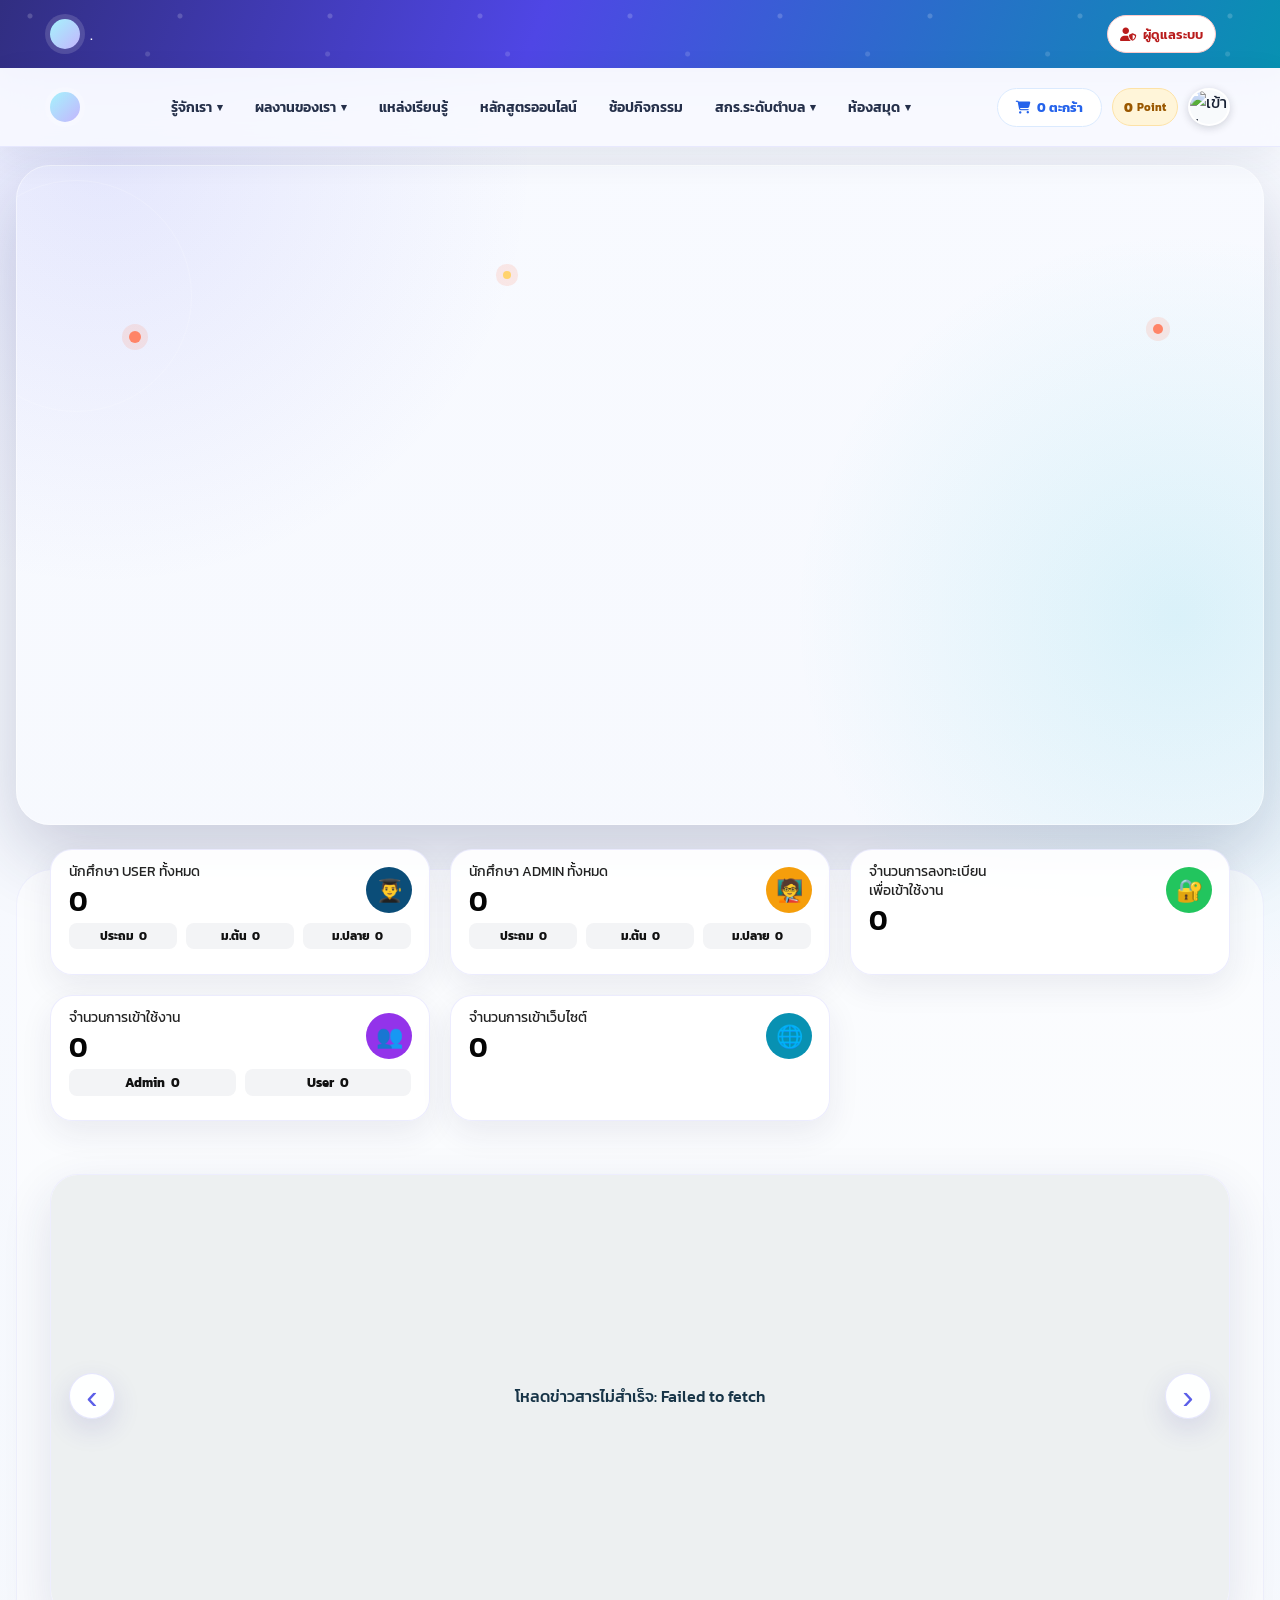
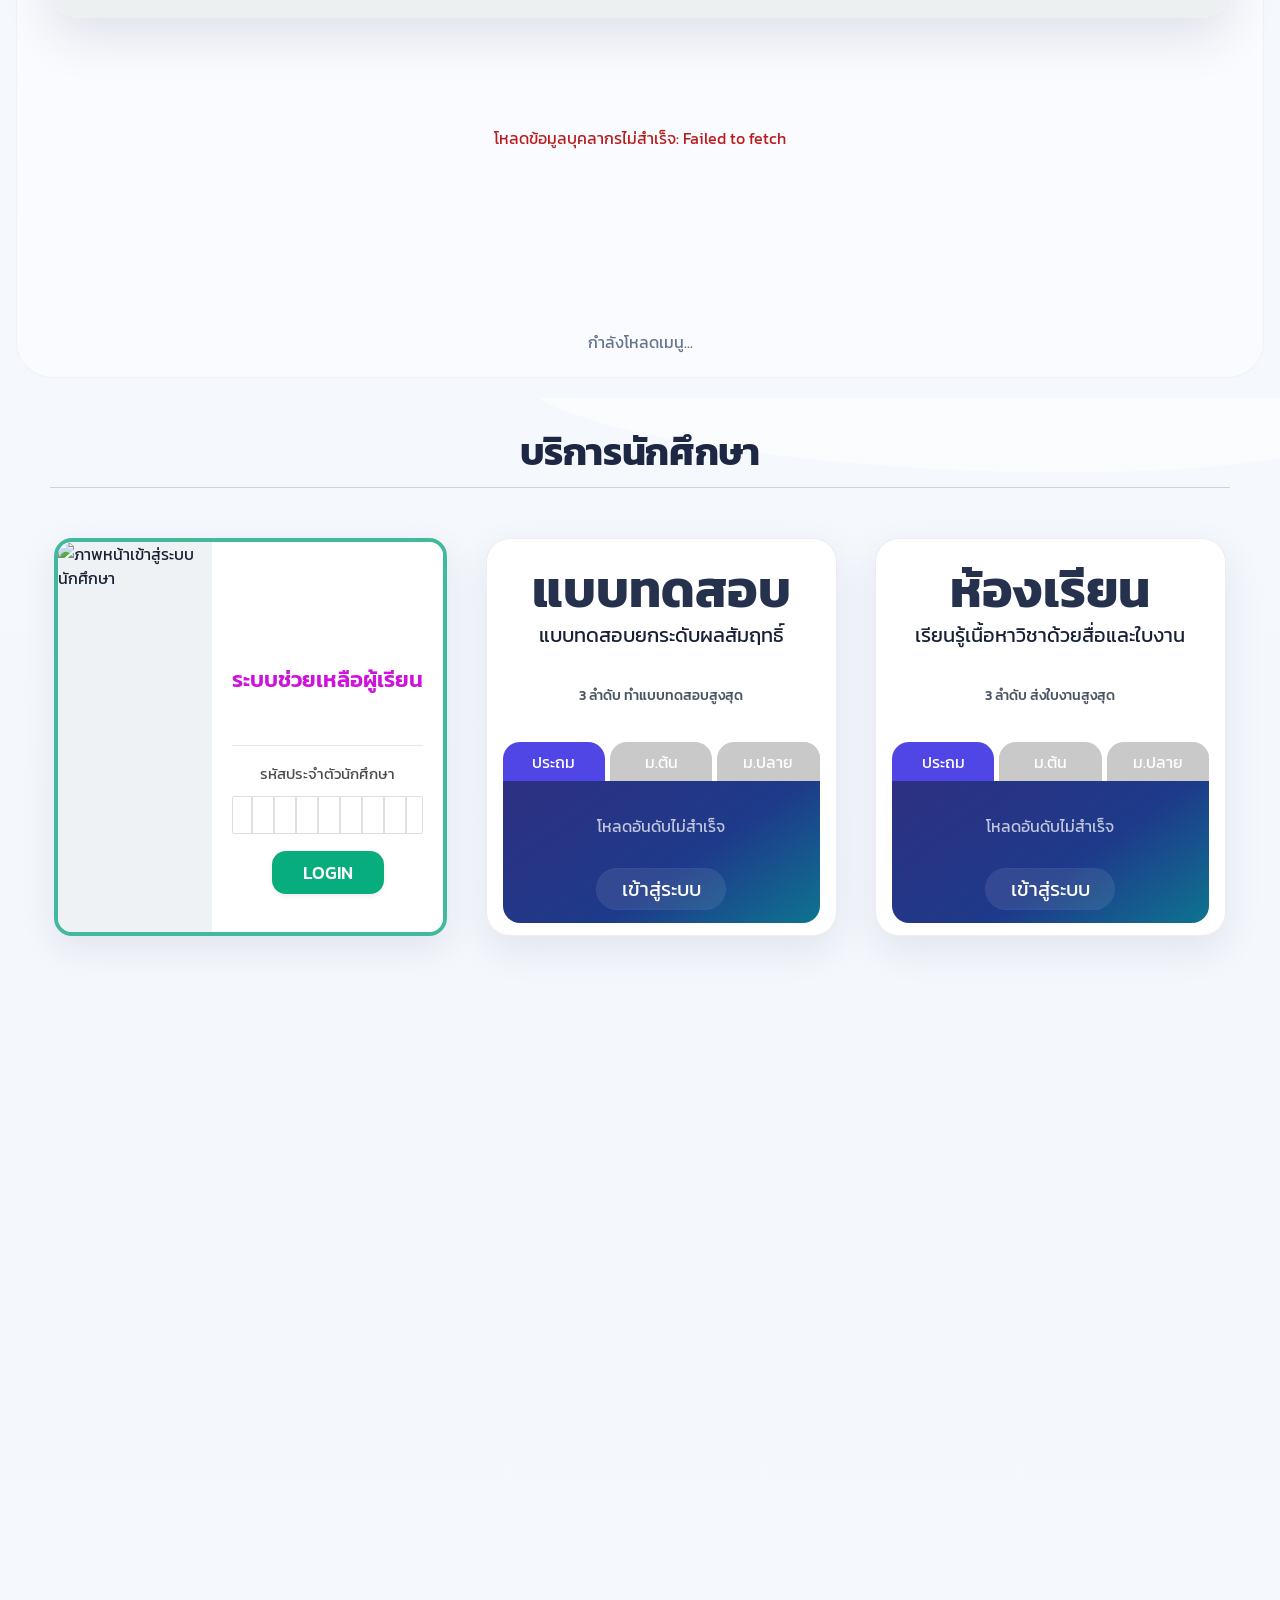
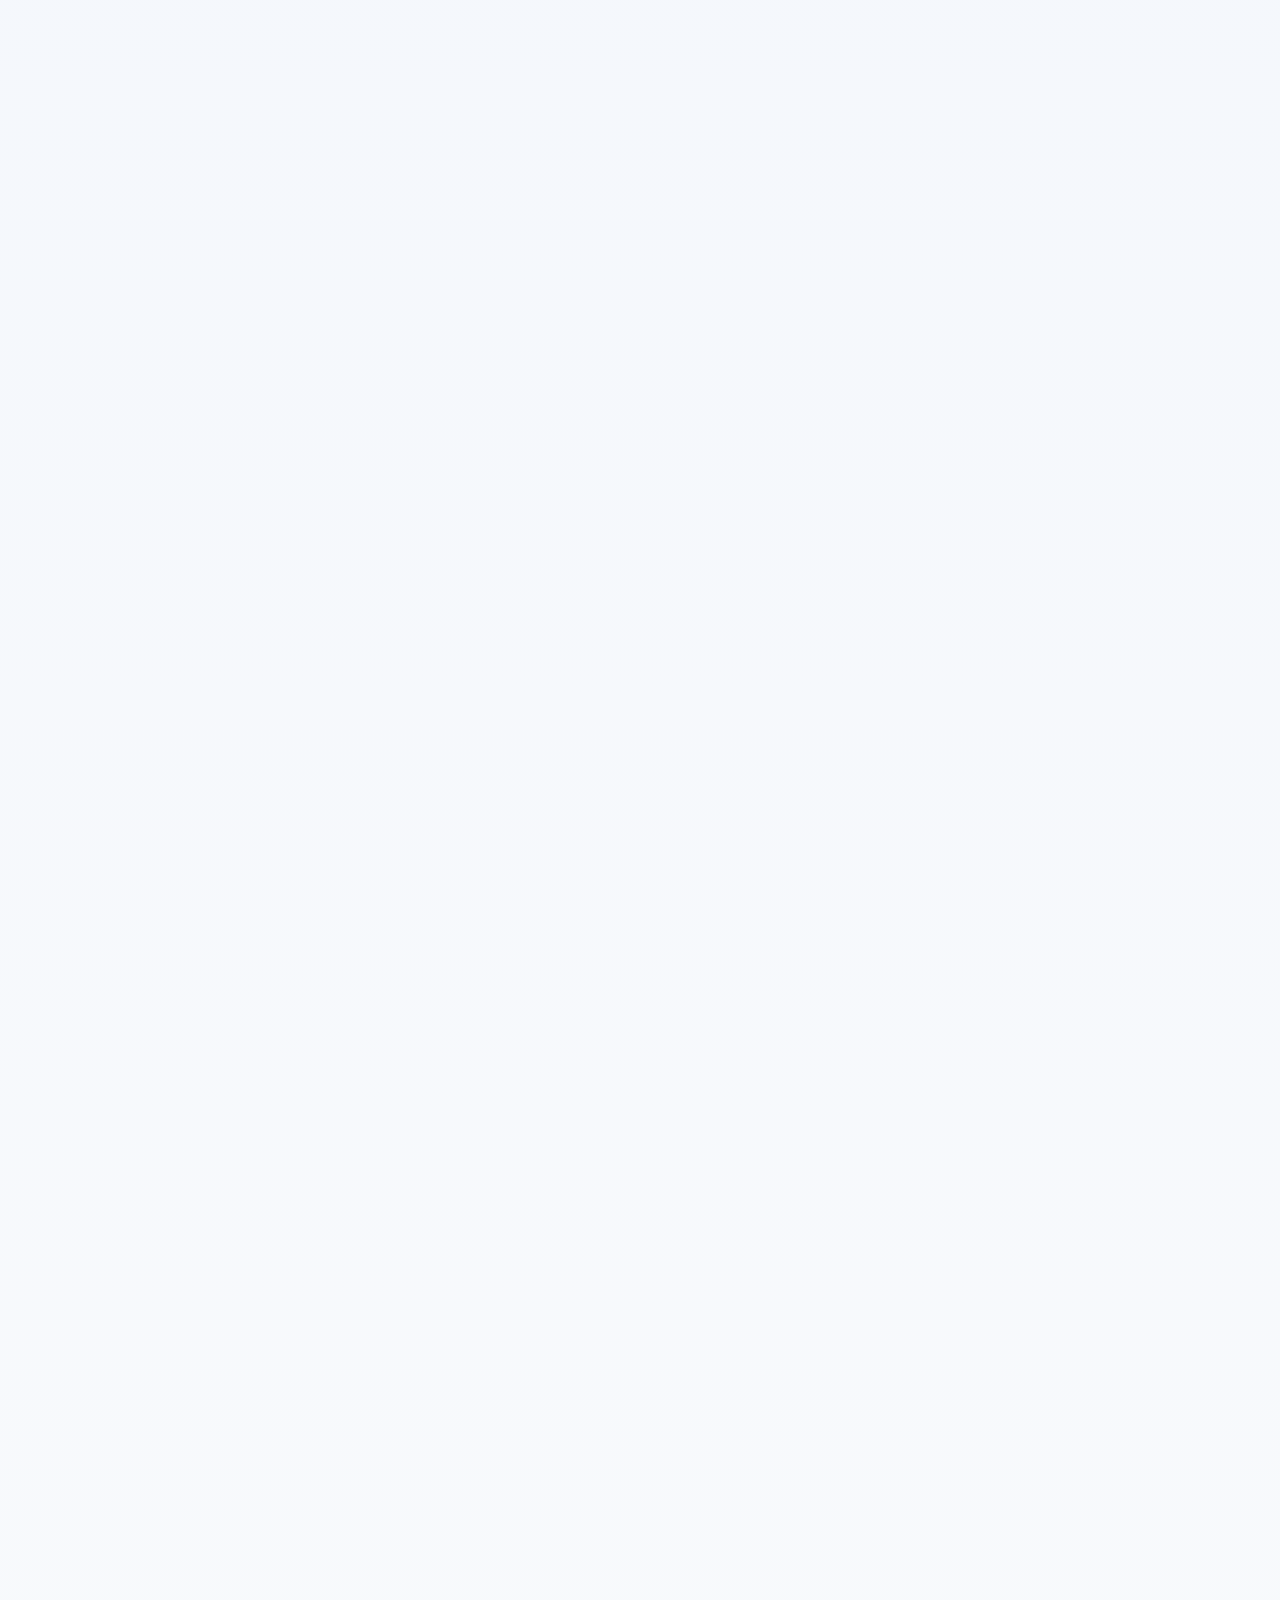
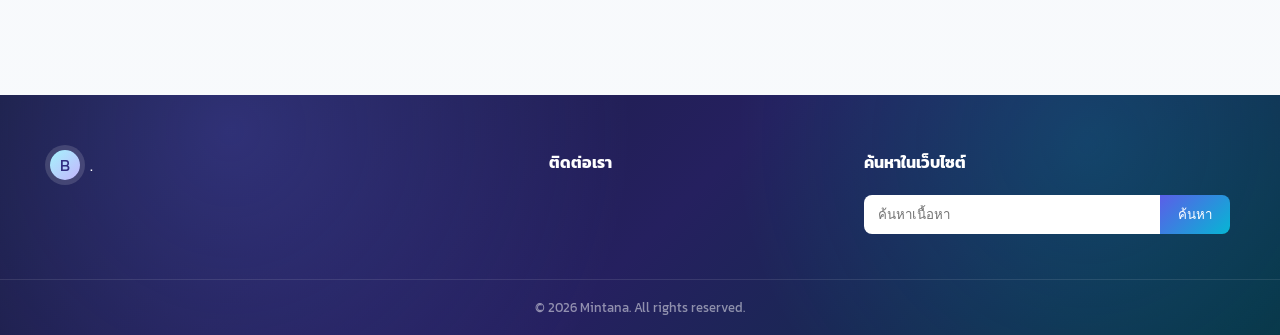
==== commit 268343c8: "Add files via upload" ====
--- a/index.html
+++ b/index.html
@@ -2,7 +2,8 @@
 
 <html lang="th">
 <head>
-  <meta charset="UTF-8" />
+    <script src="app-config.js?v=20260901-central-api-1"></script>
+<meta charset="UTF-8" />
   <meta name="viewport" content="width=device-width, initial-scale=1.0" />
   <meta name="description" content="เว็บไซต์ร้านหนังสือสไตล์ภาพประกอบ พร้อมใช้งานบน GitHub Pages" />
   <title>สกร.ระดับอำเภอบ่อเกลือ</title>
@@ -13,13 +14,28 @@
   <link rel="preconnect" href="https://cdn.jsdelivr.net">
   <link rel="preconnect" href="https://cdnjs.cloudflare.com">
   <script>
-    // เริ่มโหลดข้อมูลหลักตั้งแต่ <head> ไม่ต้องรอ JavaScript ด้านล่างหน้า
-    window.__SITE_HOMEFAST_PREFETCH = fetch(
-      'https://script.google.com/macros/s/AKfycbxwqpydnQSx2aPrQ8yJAN3P9Jkjic-8nNIlOHYFRyarrtTyb26sE_USzXNS7uk478wh8w/exec?mode=homefast',
-      { method: 'GET', cache: 'default', credentials: 'omit' }
-    ).then(function (response) {
-      return response.ok ? response.json() : null;
-    }).catch(function () { return null; });
+    // Cold load: เริ่ม homefast เร็วตั้งแต่ <head>.
+    // Repeat load: ถ้ามี cache อายุไม่เกิน 15 นาที ไม่ยิง Apps Script ซ้ำ เพื่อให้เน็ตว่างสำหรับ CSS/รูปภาพ.
+    (function () {
+      var cacheKey = 'SITE_FAST:homefast-v8-performance';
+      var maxAge = 15 * 60 * 1000;
+      var admin = false;
+      try { admin = Boolean(sessionStorage.getItem('mysiteAdminToken')); } catch (_) {}
+      function hasUsable(storage) {
+        if (!storage) return false;
+        try {
+          var saved = JSON.parse(storage.getItem(cacheKey) || 'null');
+          return Boolean(saved && saved.savedAt && (Date.now() - saved.savedAt <= maxAge));
+        } catch (_) { return false; }
+      }
+      if (!admin && (hasUsable(window.sessionStorage) || hasUsable(window.localStorage))) return;
+      window.__SITE_HOMEFAST_PREFETCH = fetch(
+        window.APP_CONFIG.API_URL + '?mode=homefast',
+        { method: 'GET', cache: 'default', credentials: 'omit' }
+      ).then(function (response) {
+        return response.ok ? response.json() : null;
+      }).catch(function () { return null; });
+    })();
   </script>
   <link href="https://fonts.googleapis.com/css2?family=Kanit:wght@300;400;500;600;700;800&display=swap" rel="stylesheet">
   <style>
@@ -35,26 +51,12 @@
   }
 
     /* ลดงาน layout/paint ของส่วนล่างที่ยังไม่อยู่ในจอ */
-    #learningSourceBox, #activityBox, #FBpostBox, #cliproomBox, #learningBaseModule {
+    #learningSourceBox, #bestPracticeBox, #FBpostBox, #cliproomBox, #learningBaseModule {
       content-visibility: auto;
       contain-intrinsic-size: 1px 620px;
     }
 </style>
-<link rel="stylesheet" href="style.css?v=20260828-register-1" />
-  <link rel="stylesheet" href="announcement.css?v=20260824-1" />
-  <link rel="stylesheet" href="site-content.css?v=20260824-1" />
-  <link rel="stylesheet" href="admin-mode.css?v=20260831-storage-1" />
-  <link rel="stylesheet" href="admin-section-guide.css?v=20260902-image-detail-2" />
-  <link rel="stylesheet" href="learning-source-box.css?v=20260819-2" />
-  <link rel="stylesheet" href="activity-box.css?v=20260826-6" />
-  <link rel="stylesheet" href="fbpost-box.css?v=20260826-1" />
-  <link rel="stylesheet" href="boss-box.css?v=20260723-2" />
-  <link rel="stylesheet" href="bus-box.css?v=20260723-1" />
-  <link rel="stylesheet" href="cliproom-box.css?v=20260827-1" />
-  <link rel="stylesheet" href="shopactivity-box.css?v=20260828-1" />
-  <link rel="stylesheet" href="user-box.css?v=20260818-1" />
-  <link rel="stylesheet" href="student-services.css?v=20260822-2" />
-  <link rel="stylesheet" href="home-summary.css?v=20260824-3" />
+  <link rel="stylesheet" href="index-fast-core.css?v=20260902-section-image-detail-1">
   <style>
     #learningBaseModule.shopactivity-preview{padding:52px 0;background:linear-gradient(145deg,#f4f7fb,#fff 55%,#eff5ff)}
     #learningBaseModule .shopactivity-arrow{width:40px;height:40px;padding:0;border-radius:50%;background:#fff;color:#2563eb;font-size:28px}
@@ -62,8 +64,7 @@
     #learningBaseModule .shopactivity-dot.active{width:27px;background:#2563eb}
     @media(max-width:620px){#learningBaseModule.shopactivity-preview{padding:38px 0}#learningBaseModule .shopactivity-arrow{top:auto;bottom:0;width:36px;height:36px;padding:0}}
   </style>
-  <link rel="stylesheet" href="profile-box.css?v=20260828-register-login-effect-1" />
-<link rel="stylesheet" href="student-box.css?v=20260817-1" />
+  <link rel="stylesheet" href="index-fast-profile.css?v=20260902-fast-1">
   <script defer src="https://cdn.jsdelivr.net/npm/sweetalert2@11"></script>
 <link
   rel="stylesheet"
@@ -72,8 +73,9 @@
   <link rel="stylesheet"
       href="https://cdn.jsdelivr.net/npm/bootstrap-icons@1.11.3/font/bootstrap-icons.min.css"
       media="print" onload="this.media='all'">
+  <link rel="stylesheet" href="theme-modern.css?v=20260902-buttons-2">
 </head>
-<body class="website-data-loading">
+<body class="website-data-loading theme-v2">
   <div id="adminLoginModal" class="admin-login-modal" hidden>
     <form id="adminLoginForm" class="admin-login-card" autocomplete="on">
       <button id="adminLoginClose" class="admin-login-close" type="button" aria-label="ปิด">&times;</button>
@@ -147,7 +149,6 @@
 
     <a class="brand" href="#home" aria-label="หน้าหลัก">
       <span class="brand-icon" data-website-brand-icon></span>
-      <span data-website-brand-name></span>
     </a>
 
     <nav class="main-nav" aria-label="เมนูหลัก">
@@ -157,7 +158,6 @@
         </button>
         <div class="main-nav-dropdown-menu" role="menu">
           <a href="vision.html" role="menuitem">วิสัยทัศน์ อัตลักษณ์ พันธกิจ</a>
-          <a href="team.html" role="menuitem">บุคลากร</a>
           <a href="contact.html" role="menuitem">ติดต่อ/สอบถาม</a>
         </div>
       </div>
@@ -317,19 +317,28 @@
           <div id="newsDots" class="news-dots"></div>
         </div>
 
-        <!-- กล่องข้อมูลต่อใต้ข่าวสาร: อยู่ในแถวเดียวกัน -->
+        <!-- ข้อมูลใต้ข่าวสาร: 2 แถว -->
         <div class="news-info-row admin-news-info-row">
-          <div class="admin-news-info-note admin-only"><i class="fa-solid fa-circle-info" aria-hidden="true"></i>เข้าหน้าเพจแต่ละรายการเพื่อเพิ่มข้อมูล</div>
-          <aside id="bossBox" class="boss-box" hidden aria-live="polite">
-            <div class="boss-photo-wrap">
-              <img id="bossPhoto" class="boss-photo" src="" alt="รูปผู้บริหาร">
+          <!-- แถว 1: บุคลากรจากชีต boss แสดง 1 แถวและเลื่อนได้เมื่อรายการล้น -->
+          <aside id="bossBox" class="boss-box boss-carousel" aria-label="บุคลากร" aria-live="polite">
+            <div class="boss-box-toolbar">
+              <button class="admin-manage-data-button admin-only" type="button" data-admin-page="team">
+                <i class="fa-solid fa-pen-to-square" aria-hidden="true"></i>
+                จัดการข้อมูล
+              </button>
             </div>
-            <div class="boss-text">
-              <div id="bossName" class="boss-name"></div>
-              <div id="bossPosition" class="boss-position"></div>
+            <div class="boss-carousel-shell">
+              <button id="bossPrev" class="boss-carousel-arrow boss-carousel-prev" type="button" aria-label="บุคลากรก่อนหน้า" hidden>‹</button>
+              <div id="bossViewport" class="boss-carousel-viewport">
+                <div id="bossTrack" class="boss-carousel-track">
+                  <div class="boss-carousel-status">กำลังโหลดข้อมูลบุคลากร...</div>
+                </div>
+              </div>
+              <button id="bossNext" class="boss-carousel-arrow boss-carousel-next" type="button" aria-label="บุคลากรถัดไป" hidden>›</button>
             </div>
           </aside>
 
+          <!-- แถว 2: เมนูผลงานเรียงแนวนอน -->
           <section id="studentBox" class="student-box menu-shortcuts" aria-label="เมนูลัด">
             <div id="settingMenuGrid" class="setting-menu-grid" aria-live="polite">
               <div class="setting-menu-loading">กำลังโหลดเมนู...</div>
@@ -350,21 +359,39 @@
 
       <div class="student-services-grid">
         <div class="student-services-account">
-          <form id="studentServicesLoginForm" class="student-services-login">
-            <label for="studentServicesId">กรอกรหัสนักศึกษา</label>
-            <input
-              id="studentServicesId"
-              name="studentId"
-              type="text"
-              inputmode="numeric"
-              autocomplete="off"
-              aria-label="รหัสนักศึกษา">
-            <button id="studentServicesLoginBtn" type="submit">Log in</button>
-          </form>
-          <img
-            class="student-services-account-image"
-            src="https://static.wixstatic.com/media/a503e5_de01d7417d364b9a81f6702f7dd6932a~mv2.png"
-            alt="นักศึกษา">
+          <div class="student-services-account-photo-wrap">
+            <img
+              id="studentServicesLoginPhoto"
+              class="student-services-account-image"
+              src="https://static.wixstatic.com/media/a503e5_de01d7417d364b9a81f6702f7dd6932a~mv2.png"
+              alt="ภาพหน้าเข้าสู่ระบบนักศึกษา">
+          </div>
+
+          <div class="student-services-login-panel">
+            <div class="student-services-login-brand">
+              <img
+                id="studentServicesLoginLogo"
+                class="student-services-login-logo"
+                alt="โลโก้หน่วยงาน">
+              <div id="studentServicesLoginTitle" class="student-services-login-title">ระบบช่วยเหลือผู้เรียน</div>
+              <div id="studentServicesLoginSubtitle" class="student-services-login-subtitle"></div>
+            </div>
+
+            <div class="student-services-login-divider" aria-hidden="true"></div>
+
+            <form id="studentServicesLoginForm" class="student-services-login">
+              <label for="studentServicesId">รหัสประจำตัวนักศึกษา</label>
+              <input
+                id="studentServicesId"
+                name="studentId"
+                type="text"
+                inputmode="numeric"
+                maxlength="10"
+                autocomplete="off"
+                aria-label="รหัสประจำตัวนักศึกษา">
+              <button id="studentServicesLoginBtn" type="submit">LOGIN</button>
+            </form>
+          </div>
         </div>
 
         <article class="student-service-card student-service-exam"
@@ -411,31 +438,8 @@
   </div>
 </section>
 
-<!-- รายการ User: แสดงเป็นสไลด์ก่อนแหล่งเรียนรู้ -->
-<section id="userBox" class="user-box-section" aria-label="รายการผู้ใช้งาน" data-admin-section="2">
-  <div class="container">
-    <div class="user-box-heading">
-      <a class="user-box-heading-link" href="user_all.html">
-        <div>
-          <div class="user-box-kicker">★ ผู้ใช้งาน Learning Platform 360</div>
-          <h2>รายการ User</h2>
-        </div>
-        <span class="user-box-open-all">ดูรายการทั้งหมด</span>
-      </a>
-    </div>
-
-    <div id="userBoxSlider" class="user-box-slider">
-      <div id="userBoxTrack" class="user-box-track">
-        <div class="user-box-loading">กำลังโหลดรายการ User...</div>
-      </div>
-      <button id="userBoxPrev" class="user-box-arrow user-box-prev" type="button" aria-label="รายการก่อนหน้า">‹</button>
-      <button id="userBoxNext" class="user-box-arrow user-box-next" type="button" aria-label="รายการถัดไป">›</button>
-    </div>
-  </div>
-</section>
-
 <!-- แหล่งเรียนรู้ในพื้นที่: Box แยก ไม่กระทบระบบเดิม -->
-<section id="learningSourceBox" class="lsb-section" data-admin-section="3">
+<section id="learningSourceBox" class="lsb-section" data-admin-section="2">
   <div class="container">
 
     <div class="section-heading learning-source-heading">
@@ -457,7 +461,7 @@
     </div>
 
     <div class="lsb-rating-note">
-      รายการเรียงตามจำนวนคะแนนความพึงพอใจ
+      วางเมาส์ที่หมุดเพื่อดูข้อมูลแหล่งเรียนรู้ และเลื่อนดูภาพรายการด้านล่าง
       <span aria-hidden="true">★</span>
     </div>
 
@@ -480,38 +484,43 @@
 
 <!-- ห้องเรียนออนไลน์: ใช้ระบบ Login เดียวกับ accountBtn -->
 
-<!-- Activity Box: ข้อมูลจากชีต activity -->
-<section id="activityBox" class="activity-box-section" data-admin-section="4">
-  <div class="activity-box-container">
-<div class="activity-box-heading activity-admin-heading">
-
-    <div>
-        <div class="activity-box-kicker">
-            ★ ข่าวกิจกรรม
-        </div>
-
-        <h2>จดหมายข่าว</h2>
-    </div>
-
-<button id="manageNewsletterButton" class="editwebsite-btn newsletter-manager-trigger admin-only" type="button"><i class="fa-solid fa-envelope-open-text" aria-hidden="true"></i>เพิ่มจดหมายข่าว</button>
-
-<a class="activity-box-more-btn"
-   href="activity.html">
-  ดูกิจกรรมทั้งหมด
-</a>
-
-</div>
-
-    <div id="activityBoxStatus" class="activity-box-status">
-      กำลังโหลดกิจกรรม...
-    </div>
-
-    <div id="activityBoxGrid" class="activity-box-grid"></div>
+<!-- Best Practice Box: ข้อมูลจากชีต best_practice -->
+<section id="bestPracticeBox" class="best-practice-box-section" data-admin-section="3">
+  <div class="best-practice-box-container">
+    <div class="best-practice-box-heading">
+      <div>
+        <div class="activity-box-kicker">★ BEST PRACTICE</div>
+        <h2>แนวปฏิบัติที่เป็นเลิศ</h2>
+      </div>
+
+      <div class="best-practice-box-heading-actions">
+        <a class="best-practice-box-admin-btn admin-only" href="best_practice.html">
+          <i class="fa-solid fa-pen-to-square" aria-hidden="true"></i>
+          จัดการ Best Practice
+        </a>
+
+        <a class="best-practice-box-more-btn" href="best_practice.html">
+          ดู Best Practice ทั้งหมด
+        </a>
+      </div>
+    </div>
+
+    <div id="bestPracticeBoxStatus" class="best-practice-box-status">
+      กำลังโหลด Best Practice...
+    </div>
+
+    <div id="bestPracticeBoxSlider" class="best-practice-box-slider" hidden>
+      <button id="bestPracticeBoxPrev" class="best-practice-box-arrow best-practice-box-prev" type="button" aria-label="Best Practice ก่อนหน้า">‹</button>
+      <div id="bestPracticeBoxViewport" class="best-practice-box-viewport">
+        <div id="bestPracticeBoxTrack" class="best-practice-box-track"></div>
+      </div>
+      <button id="bestPracticeBoxNext" class="best-practice-box-arrow best-practice-box-next" type="button" aria-label="Best Practice ถัดไป">›</button>
+    </div>
   </div>
 </section>
 
 <!-- FBpostBox: โพสต์ Facebook จากชีต facebook ของทุก Spreadsheet ตำบล -->
-<section id="FBpostBox" class="fbpost-box-section" aria-labelledby="fbpostBoxTitle" data-admin-section="5">
+<section id="FBpostBox" class="fbpost-box-section" aria-labelledby="fbpostBoxTitle" data-admin-section="4">
   <div class="fbpost-box-container">
     <div class="fbpost-box-heading fbpost-admin-heading">
       <div>
@@ -534,7 +543,7 @@
   </div>
 </section>
 
-<section id="cliproomBox" class="cliproom-section" aria-labelledby="cliproomTitle" data-admin-section="6">
+<section id="cliproomBox" class="cliproom-section" aria-labelledby="cliproomTitle" data-admin-section="5">
   <div class="container">
     <div class="cliproom-admin-actions admin-only" aria-label="จัดการหลักสูตรอบรมออนไลน์">
       <a class="cliproom-admin-course-button" href="admincliproom.html" target="_blank" rel="noopener noreferrer">
@@ -568,7 +577,7 @@
   </div>
 </section>
 
-<section id="learningBaseModule" class="shopactivity-preview" aria-labelledby="shopActivityTitle" data-admin-section="7">
+<section id="learningBaseModule" class="shopactivity-preview" aria-labelledby="shopActivityTitle" data-admin-section="6">
   <div class="container">
     <div class="shopactivity-admin-actions admin-only" aria-label="จัดการกิจกรรม">
       <a class="shopactivity-admin-edit-button" href="addactivity.html" target="_blank" rel="noopener noreferrer">
@@ -632,23 +641,23 @@
     <div class="copyright">© 2026 Mintana. All rights reserved.</div>
   </footer>
 
-<script defer src="site-fast-data.js?v=20260830-fast-2"></script>
-<script defer src="script.js?v=20260830-fast-1"></script>
-<script defer src="announcement.js?v=20260824-1"></script>
-<script defer src="site-content.js?v=20260824-1"></script>
-<script defer src="admin-mode.js?v=20260902-newsurl-optional-2"></script>
-<script defer src="admin-section-guide.js?v=20260902-image-detail-2"></script>
-<script defer src="home-summary.js?v=20260830-fast-2"></script>
-<script defer src="profile-config.js?v=20260821-1"></script>
-<script defer src="student-profile-login.js?v=20260830-login-fast-2"></script>
-<script defer src="student-service-ranking.js?v=20260830-fast-2"></script>
-<script defer src="user-box.js?v=20260818-2"></script>
-<script defer src="learning-source-box.js?v=20260819-2"></script>
-  <script defer src="activity-box.js?v=20260826-6"></script>
-  <script defer src="fbpost-box.js?v=20260826-7"></script>
-  <script defer src="boss-box.js?v=20260723-2"></script>
-  <script defer src="cliproom-box.js?v=20260815-3"></script>
-  <script defer src="shopactivity-box.js?v=20260815-1"></script>
+
+
+
+
+
+
+
+
+
+
+
+
+  
+  
+  
+  
+  
 
 <!-- Student Modal -->
 <div id="studentModal" class="learning-modal">
@@ -929,8 +938,8 @@
 <!-- Popup รายละเอียดหนังสือ -->
 </div>
 
-  <script defer src="learning-base.js?v=20260828-register-login-effect-1"></script>
-  <script defer src="profile-box.js?v=20260731-1"></script>
+  
+  
 
   
 
@@ -939,96 +948,50 @@
      class="mobile-bottom-nav"
      aria-label="เมนูด้านล่าง">
 
-  <a href="#home" class="mobile-bottom-link active">
-    <i class="fa fa-home" aria-hidden="true"></i>
+  <a href="#home" class="mobile-bottom-link active" data-mobile-bottom-item data-menu-key="home">
+    <i class="fa-solid fa-house" aria-hidden="true"></i>
     <span>Home</span>
   </a>
 
-  <a href="#newsSlider" class="mobile-bottom-link">
-    <i class="fa fa-newspaper-o" aria-hidden="true"></i>
-    <span>ข่าวสาร</span>
+  <button type="button" class="mobile-bottom-link mobile-bottom-menu-trigger" data-mobile-bottom-item data-menu-key="works" aria-expanded="false">
+    <i class="fa-solid fa-trophy" aria-hidden="true"></i>
+    <span>ผลงานของเรา</span>
+  </button>
+
+  <a href="https://edudole.github.io/tambol_prototype1/#cliproomBox" class="mobile-bottom-link" data-mobile-bottom-item data-menu-key="cliproom">
+    <i class="fa-solid fa-graduation-cap" aria-hidden="true"></i>
+    <span>หลักสูตรออนไลน์</span>
   </a>
 
-  <a href="#learningSourceBox" class="mobile-bottom-link">
-    <i class="fa fa-map-marker" aria-hidden="true"></i>
-    <span>แหล่งเรียนรู้</span>
+  <a href="https://edudole.github.io/tambol_prototype1/#learningBaseModule" class="mobile-bottom-link" data-mobile-bottom-item data-menu-key="shopactivity">
+    <i class="fa-solid fa-bag-shopping" aria-hidden="true"></i>
+    <span>ช้อปกิจกรรม</span>
   </a>
 
-  <a href="#cliproomBox" class="mobile-bottom-link">
-    <i class="fa fa-play-circle" aria-hidden="true"></i>
-    <span>หลักสูตร</span>
-  </a>
-
-<a href="shopactivity.html" class="mobile-bottom-link" target="_blank" rel="noopener">
-    <i class="fa fa-calendar-check-o" aria-hidden="true"></i>
-    <span>กิจกรรม</span>
-  </a>
-
+  <button type="button" class="mobile-bottom-link mobile-bottom-menu-trigger" data-mobile-bottom-item data-menu-key="district" aria-expanded="false">
+    <i class="fa-solid fa-location-dot" aria-hidden="true"></i>
+    <span>สกร.ระดับตำบล</span>
+  </button>
+
+  <button type="button" class="mobile-bottom-link mobile-bottom-menu-trigger" data-mobile-bottom-item data-menu-key="library" aria-expanded="false">
+    <i class="fa-solid fa-book-open" aria-hidden="true"></i>
+    <span>ห้องสมุด</span>
+  </button>
+
+  <button id="mobileBottomMore" type="button" class="mobile-bottom-link mobile-bottom-more" aria-expanded="false" hidden>
+    <i class="fa-solid fa-bars" aria-hidden="true"></i>
+    <span>เมนู</span>
+  </button>
+
+  <div id="mobileBottomPanel" class="mobile-bottom-panel" hidden>
+    <div class="mobile-bottom-panel-head">
+      <strong id="mobileBottomPanelTitle">เมนู</strong>
+      <button id="mobileBottomPanelClose" type="button" aria-label="ปิดเมนู">×</button>
+    </div>
+    <div id="mobileBottomPanelBody" class="mobile-bottom-panel-body"></div>
+  </div>
 </nav>
-  <script>
-document.addEventListener('DOMContentLoaded', function () {
-  const mobileLinks = Array.from(
-    document.querySelectorAll('.mobile-bottom-link')
-  );
-
-  const sectionIds = [
-    'home',
-    'newsSlider',
-    'learningSourceBox',
-    'cliproomBox',
-    'learningBaseModule'
-  ];
-
-  const setActiveMenu = function (targetId) {
-    mobileLinks.forEach(function (link) {
-      const href = link.getAttribute('href');
-      link.classList.toggle(
-        'active',
-        href === '#' + targetId
-      );
-    });
-  };
-
-  mobileLinks.forEach(function (link) {
-    link.addEventListener('click', function () {
-      const targetId = link
-        .getAttribute('href')
-        .replace('#', '');
-
-      setActiveMenu(targetId);
-    });
-  });
-
-  const observer = new IntersectionObserver(
-    function (entries) {
-      const visibleEntries = entries
-        .filter(function (entry) {
-          return entry.isIntersecting;
-        })
-        .sort(function (a, b) {
-          return b.intersectionRatio - a.intersectionRatio;
-        });
-
-      if (visibleEntries.length) {
-        setActiveMenu(visibleEntries[0].target.id);
-      }
-    },
-    {
-      root: null,
-      rootMargin: '-20% 0px -60% 0px',
-      threshold: [0.01, 0.1, 0.25]
-    }
-  );
-
-  sectionIds.forEach(function (id) {
-    const section = document.getElementById(id);
-
-    if (section) {
-      observer.observe(section);
-    }
-  });
-});
-</script>
+<script defer src="mobile-bottom-nav.js?v=20260902-mobile-nav-1"></script>
   <!-- Popup ประชาสัมพันธ์จากชีต boss -->
   <div id="bossPopup" class="boss-popup" hidden aria-hidden="true">
     <div class="boss-popup-dialog" role="dialog" aria-modal="true" aria-label="ประชาสัมพันธ์">
@@ -1040,5 +1003,6 @@
     </div>
   </div>
 
+  <script defer src="index-fast.js?v=20260902-newsurl-optional-2"></script>
 </body>
 </html>
--- a/index-fast-core.css
+++ b/index-fast-core.css
@@ -0,0 +1,4744 @@
+/* index-fast-core.css - generated 2026-09-02 */
+
+/* ===== style.css ===== */
+:root{--navy:#08263a;--navy2:#061c2c;--orange:#ff8467;--orange2:#ff6d4d;--yellow:#ffd36d;--cream:#fff6e7;--white:#fff;--text:#10212c;--muted:#64717a;--shadow:0 18px 45px rgba(7,31,48,.18)}
+html {
+  scroll-behavior: smooth;
+}
+*{box-sizing:border-box}html{scroll-behavior:smooth}body{margin:0;font-family:"Kanit",sans-serif;color:var(--text);background:var(--cream)}a{text-decoration:none;color:inherit}img{max-width:100%;display:block}.container{width:min(1180px,calc(100% - 40px));margin:auto}
+.announcement{background:var(--navy2);color:#fff;min-height:86px;display:flex;align-items:center;background-image:radial-gradient(circle at 8% 30%,#ff744d 0 2px,transparent 3px),radial-gradient(circle at 28% 70%,#ffd36d 0 2px,transparent 3px),radial-gradient(circle at 72% 25%,#ff744d 0 2px,transparent 3px),radial-gradient(circle at 88% 70%,#fff 0 1px,transparent 2px);background-size:180px 90px}.announcement-inner{display:grid;grid-template-columns:auto 1fr auto;gap:28px;align-items:center}.announcement p{margin:0;text-align:center;font-size:14px;opacity:.9}
+.brand{
+    justify-self:start;
+    display:flex;
+    align-items:center;
+}
+.brand-icon{width:30px;height:30px;border-radius:50%;background:linear-gradient(135deg,var(--orange),var(--orange2));color:#fff;display:grid;place-items:center;font-size:16px;box-shadow:inset 0 0 0 4px rgba(255,255,255,.22)}.brand-light{color:#fff}.tiny-btn,.primary-btn{background:var(--orange);color:#fff;border-radius:999px;padding:11px 22px;font-weight:600;transition:.25s}.tiny-btn:hover,.primary-btn:hover{transform:translateY(-2px);background:var(--orange2)}
+.site-header{background:#fff;position:sticky;top:0;z-index:20;box-shadow:0 5px 25px rgba(4,22,35,.09)}
+.nav-wrap{
+    display:grid;
+    grid-template-columns:1fr auto 1fr;
+    align-items:center;
+    min-height:72px;
+}
+.main-nav{
+    justify-self:center;
+    display:flex;
+    align-items:center;
+    gap:clamp(8px,1.15vw,20px);
+}
+.main-nav>a{position:relative;white-space:nowrap;font-size:14px}.main-nav>a:after{content:"";position:absolute;left:0;bottom:-8px;width:0;height:2px;background:var(--orange);transition:.25s}.main-nav>a:hover:after{width:100%}.nav-button{background:var(--navy);color:#fff;border-radius:999px;padding:10px 20px;font-size:13px}.menu-toggle{display:none;border:0;background:none;font-size:26px}
+.main-nav-dropdown{position:relative;flex:0 0 auto}
+.main-nav-dropdown-toggle{display:flex;align-items:center;gap:5px;padding:10px 0;border:0;background:transparent;color:inherit;cursor:pointer;font:inherit;font-size:14px;white-space:nowrap}
+.main-nav-dropdown-toggle span{font-size:11px;transition:transform .2s ease}
+.main-nav-dropdown.is-open .main-nav-dropdown-toggle span{transform:rotate(180deg)}
+.main-nav-dropdown-menu{position:absolute;top:calc(100% + 10px);left:50%;z-index:100;display:none;min-width:210px;max-width:310px;padding:8px;border:1px solid #e5e7eb;border-radius:14px;background:#fff;box-shadow:0 16px 38px rgba(15,23,42,.18);transform:translateX(-50%)}
+.main-nav-dropdown.is-open .main-nav-dropdown-menu{display:grid}
+.main-nav-dropdown-menu a,.main-nav-dropdown-label,.main-nav-dropdown-status{display:block;padding:10px 12px;border-radius:9px;color:#26324d;font-size:14px;line-height:1.35;text-align:left;white-space:normal}
+.main-nav-dropdown-menu a{text-decoration:none}
+.main-nav-dropdown-menu a:hover,.main-nav-dropdown-menu a:focus-visible{background:#eff6ff;color:#1d4ed8;outline:none}
+.main-nav-dropdown-label{cursor:default;color:#4b5563}
+.main-nav-dropdown-status{color:#9ca3af;text-align:center}
+.hero {
+  position: relative;
+  min-height: 620px;
+ background-image: none;
+  background-size: cover;
+  background-position: center;
+  background-repeat: no-repeat;
+}
+.hero-overlay{position:absolute;inset:0;background:linear-gradient(90deg,rgba(5,28,44,.96) 0%,rgba(5,28,44,.79) 40%,rgba(5,28,44,.1) 78%)}
+.hero-content{position:relative;z-index:2;color:#fff;padding-top:90px}.eyebrow,.section-kicker{text-transform:uppercase;letter-spacing:2px;font-size:12px;font-weight:600}.hero h1{font-size:clamp(42px,6vw,70px);line-height:.98;max-width:650px;margin:18px 0}.hero p{max-width:520px;line-height:1.8;opacity:.88}.hero-actions{display:flex;align-items:center;gap:26px;margin-top:30px}.text-link{font-weight:500}.floating-dot{position:absolute;border-radius:50%;background:var(--orange);box-shadow:0 0 0 7px rgba(255,132,103,.16)}.dot-1{width:12px;height:12px;left:9%;top:25%}.dot-2{width:8px;height:8px;left:39%;top:16%;background:var(--yellow)}.dot-3{width:10px;height:10px;right:8%;top:24%}
+.section-heading{display:flex;justify-content:space-between;align-items:end;margin-bottom:28px}.section-heading h2{font-size:clamp(28px,4vw,44px);margin:-5px 0 0}.view-all{font-weight:600}
+.book-grid{
+  display:grid;
+  grid-template-columns:repeat(3,minmax(0,1fr));
+  gap:28px;
+  max-width:1060px;
+  margin:0 auto;
+  position:relative;
+  z-index:2;
+}
+.book-card{
+  width:100%;
+  max-width:335px;
+  margin:0 auto;
+  background:#ff9a80;
+  border-radius:8px;
+  overflow:hidden;
+  box-shadow:var(--shadow);
+  transition:.25s;
+}
+.book-card:hover{transform:translateY(-8px)}.book-image{aspect-ratio:1.25/1;overflow:hidden;background:var(--navy)}.book-image img{width:100%;height:100%;object-fit:cover}.book-body{padding:20px}.badge{display:inline-block;background:var(--yellow);border-radius:999px;padding:5px 11px;font-size:11px;font-weight:700}.badge-dark{background:var(--navy);color:#fff}.book-body h3{font-size:23px;margin:13px 0 8px;color:#fff}.book-body p{font-size:14px;line-height:1.65;margin:0;color:rgba(16,33,44,.78)}.book-meta{display:flex;justify-content:space-between;align-items:center;margin-top:18px}.book-meta strong{font-size:20px}.book-meta button{width:38px;height:38px;border:0;border-radius:50%;background:var(--navy);color:#fff;font-size:23px;cursor:pointer}
+
+.footer{background:#041622;color:#fff;padding-top:55px}.footer-inner{display:grid;grid-template-columns:1.2fr .7fr 1fr;gap:60px;padding-bottom:45px}.footer p{color:rgba(255,255,255,.66);margin:8px 0}.footer h4{margin-top:0}
+.subscribe-form{display:flex}.subscribe-form input{flex:1;min-width:0;padding:12px 14px;border:0;border-radius:8px 0 0 8px}.subscribe-form button{border:0;background:var(--orange);color:#fff;padding:0 18px;border-radius:0 8px 8px 0}.copyright{text-align:center;border-top:1px solid rgba(255,255,255,.1);padding:18px;color:rgba(255,255,255,.5);font-size:13px}
+@media(max-width:860px){.announcement p{display:none}.announcement-inner{grid-template-columns:1fr auto}.main-nav,.nav-button{display:none}.menu-toggle{display:block}.main-nav.open{display:flex;position:absolute;top:68px;left:0;right:0;background:#fff;flex-direction:column;padding:22px 30px;box-shadow:0 15px 25px rgba(0,0,0,.1)}
+.book-grid,.category-grid{grid-template-columns:1fr 1fr}
+.book-grid{
+  max-width:720px;
+}
+.footer-inner{grid-template-columns:1fr 1fr}.hero{height:580px}.hero-overlay{background:linear-gradient(90deg,rgba(5,28,44,.95),rgba(5,28,44,.55))}}
+@media(max-width:590px){
+  .container{
+    width:min(100% - 26px,1180px);
+  }
+
+  .announcement{
+    min-height:66px;
+  }
+
+  .hero{
+    height:600px;
+  }
+
+  .hero-content{
+    padding-top:75px;
+  }
+
+  .hero h1{
+    font-size:44px;
+  }
+
+  .hero-actions{
+    align-items:flex-start;
+    flex-direction:column;
+    gap:17px;
+  }
+
+  .section-heading{
+    align-items:flex-start;
+    flex-direction:column;
+    gap:12px;
+  }
+
+  .book-grid,
+  .category-grid,
+  .footer-inner{
+    grid-template-columns:1fr;
+  }
+
+  
+
+  .book-card{
+    width:100%;
+    max-width:335px;
+    margin:0 auto;
+  }
+
+  .footer-inner{
+    gap:30px;
+  }
+
+  .subscribe-form{
+    max-width:420px;
+  }
+}
+/* ================================
+   News slider
+================================ */
+
+.news-slider {
+  position: relative;
+  width: 100%;
+  margin: 0 0 42px;
+  border-radius: 24px;
+  overflow: hidden;
+  background: #ececec;
+  box-shadow: 0 14px 35px rgba(4, 35, 52, 0.16);
+}
+
+.news-slides {
+  position: relative;
+  width: 100%;
+  aspect-ratio: 16 / 6;
+  min-height: 280px;
+}
+
+.news-slide {
+  position: absolute;
+  inset: 0;
+  width: 100%;
+  height: 100%;
+  opacity: 0;
+  visibility: hidden;
+  transition:
+    opacity 0.55s ease,
+    visibility 0.55s ease;
+}
+
+.news-slide.active {
+  opacity: 1;
+  visibility: visible;
+}
+
+.news-slide img {
+  display: block;
+  width: 100%;
+  height: 100%;
+ object-fit: contain;
+background: #ffffff;
+  object-position: center;
+}
+
+.news-arrow{
+  position:absolute;
+  top:50%;
+  z-index:10;
+
+  width:46px;
+  height:46px;
+  padding:0;
+
+  display:flex;
+  align-items:center;
+  justify-content:center;
+
+  border:0;
+  border-radius:50%;
+  background:rgba(5,35,53,.82);
+  color:#fff;
+
+  font-family:Arial,sans-serif;
+  font-size:34px;
+  line-height:1;
+
+  cursor:pointer;
+  transform:translateY(-50%);
+  transition:background .2s ease,transform .2s ease;
+}
+
+.news-prev{
+  left:18px;
+}
+
+.news-next{
+  right:18px;
+}
+
+.news-arrow:hover{
+  background:#ff7d61;
+  transform:translateY(-50%) scale(1.06);
+}
+.news-dots {
+  position: absolute;
+  left: 50%;
+  bottom: 16px;
+  z-index: 5;
+  display: flex;
+  gap: 8px;
+  transform: translateX(-50%);
+}
+
+.news-dot {
+  width: 10px;
+  height: 10px;
+  padding: 0;
+  border: 2px solid #fff;
+  border-radius: 50%;
+  background: rgba(255, 255, 255, 0.45);
+  cursor: pointer;
+}
+
+.news-dot.active {
+  width: 26px;
+  border-radius: 10px;
+  background: #ff7d61;
+}
+
+.news-loading {
+  position: absolute;
+  inset: 0;
+  z-index: 3;
+  display: flex;
+  align-items: center;
+  justify-content: center;
+  background: #edf0f1;
+  color: #173447;
+  font-size: 16px;
+  font-weight: 500;
+}
+
+.news-slider.is-empty {
+  display: none;
+}
+
+.news-slider.single-slide .news-arrow,
+.news-slider.single-slide .news-dots {
+  display: none;
+}
+
+@media (max-width: 768px) {
+  .news-slider {
+    margin-bottom: 30px;
+    border-radius: 16px;
+  }
+
+  .news-slides {
+    aspect-ratio: 16 / 9;
+    min-height: 190px;
+  }
+
+  .news-arrow {
+    width: 38px;
+    height: 38px;
+    font-size: 28px;
+  }
+
+  .news-prev {
+    left: 10px;
+  }
+
+  .news-next {
+    right: 10px;
+  }
+
+  .news-dots {
+    bottom: 10px;
+  }
+}
+.news-slider{
+  position:relative;
+  isolation:isolate;
+}
+@media(max-width:768px){
+  .news-arrow{
+    width:38px;
+    height:38px;
+    font-size:28px;
+  }
+
+  .news-prev{
+    left:10px;
+  }
+
+  .news-next{
+    right:10px;
+  }
+}
+
+/* =====================================================
+   Learning Base — Apps Script original style
+   Scoped to avoid changing the existing GitHub website
+===================================================== */
+
+#learningBaseModule,
+#learningBaseModule *{box-sizing:border-box}
+
+#learningBaseModule{
+  width:100%;
+  margin:0;
+  padding:24px 0 60px;
+  font-family:"Prompt","Kanit",Arial,sans-serif;
+  background:#f5f7fb;
+  color:#111827;
+}
+
+#learningBaseModule .learning-container{
+  width:100%;
+  max-width:1900px;
+  margin:auto;
+  padding:0 24px;
+}
+
+
+/* Buttons */
+#learningBaseModule button,
+.learning-modal button{
+  border:0;
+  border-radius:14px;
+  padding:10px 16px;
+  font-family:"Prompt","Kanit",Arial,sans-serif;
+  font-weight:700;
+  cursor:pointer;
+  background:#eb5325;
+  color:#fff;
+}
+
+#learningBaseModule .btn-light,.learning-modal .btn-light{background:#fff;color:#2563eb}
+#learningBaseModule .btn-green,.learning-modal .btn-green{background:#16a34a}
+#learningBaseModule .btn-orange,.learning-modal .btn-orange{background:#f97316}
+#learningBaseModule .btn-red,.learning-modal .btn-red{background:#dc2626}
+#learningBaseModule .btn-dark,.learning-modal .btn-dark{background:#111827}
+
+/* Tabs */
+#learningBaseModule .learning-tabs{
+  display:flex;
+  gap:8px;
+  flex-wrap:wrap;
+  margin-bottom:18px;
+}
+
+#learningBaseModule .learning-tabs > div{
+  flex-wrap:wrap;
+}
+
+#learningBaseModule .learning-tabs button{
+  background:#e5e7eb;
+  color:#111827;
+}
+
+#learningBaseModule .learning-tabs button.active{
+  background:#2563eb;
+  color:#fff;
+}
+
+#learningBaseModule #baseFilter{
+  width:260px;
+  padding:12px 14px;
+  border:1px solid #d1d5db;
+  border-radius:14px;
+  margin:0;
+  font-family:inherit;
+  font-size:15px;
+  background:#fff;
+  color:#111827;
+}
+
+/* Section heading */
+#learningBaseModule .learning-section-title{
+  display:flex;
+  align-items:center;
+  justify-content:space-between;
+  margin-bottom:16px;
+  gap:10px;
+  flex-wrap:wrap;
+}
+
+#learningBaseModule .learning-section-title h2{
+  margin:0;
+  font-size:clamp(24px,3vw,30px);
+  color:#111827;
+}
+
+/* Activity cards — same dimensions and visual style as Apps Script */
+#learningBaseModule .learning-grid,
+#learningBaseModule #activityGrid{
+  display:grid;
+  grid-template-columns:repeat(auto-fill,minmax(250px,1fr));
+  gap:22px;
+  width:100%;
+}
+
+#learningBaseModule .learning-card{
+  background:#fff;
+  border-radius:22px;
+  overflow:hidden;
+  box-shadow:0 10px 25px rgba(15,23,42,.08);
+  border:1px solid #e5e7eb;
+}
+
+#learningBaseModule .learning-card img{
+  display:block;
+  width:100%;
+  height:170px;
+  object-fit:cover;
+  background:#e5e7eb;
+}
+
+#learningBaseModule .learning-card-body{padding:16px}
+
+#learningBaseModule .learning-tag{
+  display:inline-block;
+  padding:5px 10px;
+  margin-bottom:8px;
+  background:#e0f2fe;
+  color:#0369a1;
+  border-radius:999px;
+  font-size:12px;
+  font-weight:700;
+}
+
+#learningBaseModule .learning-title{
+  margin:4px 0;
+  font-size:18px;
+  font-weight:800;
+  line-height:1.4;
+  color:#111827;
+}
+
+#learningBaseModule .learning-muted{
+  color:#64748b;
+  font-size:14px;
+  line-height:1.6;
+}
+
+#learningBaseModule .learning-detail{
+  white-space:pre-line;
+  display:-webkit-box;
+  -webkit-box-orient:vertical;
+  -webkit-line-clamp:3;
+  overflow:hidden;
+}
+
+#learningBaseModule .learning-actions{
+  display:flex;
+  gap:8px;
+  margin-top:14px;
+  flex-wrap:wrap;
+}
+
+/* History */
+#learningBaseModule .learning-list-item{
+  background:#fff;
+  border:1px solid #e5e7eb;
+  border-radius:18px;
+  padding:14px;
+  margin-bottom:10px;
+  box-shadow:0 6px 18px rgba(15,23,42,.05);
+}
+
+#learningBaseModule table{
+  width:100%;
+  border-collapse:collapse;
+  background:#fff;
+  border-radius:18px;
+  overflow:hidden;
+}
+
+#learningBaseModule th,
+#learningBaseModule td{
+  padding:12px;
+  border-bottom:1px solid #e5e7eb;
+  text-align:left;
+  vertical-align:top;
+}
+
+#learningBaseModule th{background:#e0f2fe;color:#075985}
+#learningBaseModule .teacher-img{width:42px!important;height:42px!important;border-radius:50%;object-fit:cover;vertical-align:middle;margin-right:6px}
+#learningBaseModule .learning-hidden{display:none!important}
+
+/* Modals */
+.learning-modal{
+  display:none;
+  position:fixed;
+  inset:0;
+  z-index:1000;
+  align-items:center;
+  justify-content:center;
+  padding:16px;
+  background:rgba(15,23,42,.55);
+  font-family:"Prompt","Kanit",Arial,sans-serif;
+  color:#111827;
+}
+
+.learning-modal-box{
+    position: relative;
+    overflow: visible !important;
+}
+
+.learning-modal-box h2,
+.learning-modal-box h3{color:#111827}
+
+.learning-modal input,
+.learning-modal textarea,
+.learning-modal select{
+  width:100%;
+  padding:12px 14px;
+  border:1px solid #d1d5db;
+  border-radius:14px;
+  margin:6px 0 12px;
+  font-family:inherit;
+  font-size:15px;
+  background:#fff;
+  color:#111827;
+}
+
+.learning-modal textarea{min-height:100px}
+.learning-row{display:grid;grid-template-columns:1fr 1fr;gap:12px}
+
+/* Detail slider */
+.detail-slider{width:100%;height:360px;border-radius:22px;overflow:hidden;background:#e5e7eb;margin-bottom:18px;position:relative}
+.detail-slide{display:none;width:100%;height:100%}
+.detail-slide.active{display:block}
+.detail-slide img{width:100%;height:100%;object-fit:cover}
+.detail-dots{display:flex;justify-content:center;gap:8px;margin-top:-34px;margin-bottom:22px;position:relative;z-index:5}
+.detail-dot{width:10px;height:10px;border-radius:50%;background:rgba(255,255,255,.65)}
+.detail-dot.active{background:#fff}
+.detail-info h2{margin:0 0 10px;font-size:28px}
+.detail-info .line{padding:10px 0;border-bottom:1px solid #e5e7eb;font-size:17px;line-height:1.7}
+
+/* Cart */
+.learning-cart-summary{padding:14px 16px;margin-bottom:12px;background:#fff;border:1px solid #e5e7eb;border-radius:18px;font-weight:800;box-shadow:0 5px 16px rgba(15,23,42,.05)}
+.learning-cart-item{display:grid;grid-template-columns:minmax(0,1fr) 180px;gap:16px;align-items:center;padding:14px;margin-bottom:12px;background:#fff;border:1px solid #e5e7eb;border-radius:18px;box-shadow:0 5px 16px rgba(15,23,42,.05)}
+.learning-cart-info{min-width:0}
+.learning-cart-title{margin-bottom:4px;font-size:17px;font-weight:800;color:#111827}
+.learning-cart-actions{display:flex;flex-wrap:wrap;gap:8px;margin-top:14px}
+.learning-confirm-btn{background:#16a34a!important}
+.learning-delete-btn{background:#dc2626!important}
+.learning-cart-image{width:180px;height:120px;object-fit:cover;border-radius:16px;background:#e5e7eb}
+
+@media(min-width:1600px){
+  #learningBaseModule .learning-container{max-width:1800px}
+  #learningBaseModule .learning-grid,
+  #learningBaseModule #activityGrid{grid-template-columns:repeat(auto-fill,minmax(250px,1fr))}
+}
+
+@media(max-width:860px){
+  .learning-nav-actions{order:4;width:100%;justify-content:center;padding:8px 0 4px}
+  .learning-nav-actions button,.learning-nav-actions a{font-size:12px;padding:8px 11px}
+}
+
+@media(max-width:650px){
+  #learningBaseModule{padding-top:18px}
+  #learningBaseModule .learning-container{padding:0 14px}
+  #learningBaseModule .learning-tabs > div{align-items:stretch!important}
+  #learningBaseModule .learning-tabs > div > div:first-child{width:100%;display:grid!important;grid-template-columns:1fr 1fr}
+  #learningBaseModule .learning-tabs > div > div:last-child{width:100%;margin-left:0!important}
+  #learningBaseModule #baseFilter{width:100%!important;margin-top:10px}
+  #learningBaseModule .learning-grid,
+  #learningBaseModule #activityGrid{grid-template-columns:1fr}
+  .learning-row{grid-template-columns:1fr}
+  .detail-slider{height:230px}
+  .learning-cart-item{grid-template-columns:1fr}
+  .learning-cart-image{width:100%;height:190px;order:-1}
+}
+
+/* =====================================================
+   Recommended books — separate box below news slider
+===================================================== */
+
+
+
+
+
+
+
+
+
+
+
+
+
+
+
+
+
+
+
+
+
+
+
+
+
+
+
+
+
+
+
+
+
+
+
+
+
+
+
+
+
+
+
+.modal-open{overflow:hidden}
+
+
+
+
+
+
+
+
+
+#newsSlider, #learningSourceBox, #cliproomBox, #learningBaseModule{
+  scroll-margin-top: 90px;
+}
+@media (max-width:860px){
+
+    .nav-wrap{
+        display:flex;
+        justify-content:space-between;
+        align-items:center;
+    }
+
+}
+/* =====================================================
+   Mobile / Tablet Bottom Navigation
+===================================================== */
+.mobile-bottom-nav{display:none}
+
+@media (max-width:1024px){
+  .main-nav,.menu-toggle{display:none!important}
+
+  body{padding-bottom:calc(78px + env(safe-area-inset-bottom))}
+
+  .mobile-bottom-nav{
+    --mobile-bottom-columns:6;
+    position:fixed;
+    left:0;
+    right:0;
+    bottom:0;
+    z-index:9999;
+    display:grid;
+    grid-template-columns:repeat(var(--mobile-bottom-columns),minmax(0,1fr));
+    align-items:stretch;
+    min-height:70px;
+    padding:6px max(4px,env(safe-area-inset-right)) calc(6px + env(safe-area-inset-bottom)) max(4px,env(safe-area-inset-left));
+    background:rgba(255,255,255,.97);
+    border-top:1px solid #e2e8f0;
+    box-shadow:0 -7px 24px rgba(8,38,58,.15);
+    backdrop-filter:blur(15px);
+    -webkit-backdrop-filter:blur(15px)
+  }
+
+  .mobile-bottom-link{
+    appearance:none;
+    -webkit-appearance:none;
+    position:relative;
+    min-width:0;
+    min-height:56px;
+    margin:0;
+    padding:5px 2px;
+    display:flex;
+    flex-direction:column;
+    align-items:center;
+    justify-content:center;
+    gap:4px;
+    border:0;
+    border-radius:13px;
+    background:transparent;
+    color:#64748b;
+    text-decoration:none;
+    font-family:"Kanit",sans-serif;
+    font-size:10px;
+    font-weight:500;
+    line-height:1.1;
+    text-align:center;
+    cursor:pointer;
+    transition:color .2s ease,background-color .2s ease,transform .2s ease
+  }
+
+  .mobile-bottom-link>span{
+    display:block;
+    width:100%;
+    overflow:hidden;
+    text-overflow:ellipsis;
+    white-space:nowrap
+  }
+
+  .mobile-bottom-link i{
+    display:flex;
+    align-items:center;
+    justify-content:center;
+    height:23px;
+    font-size:21px;
+    line-height:1
+  }
+
+  .mobile-bottom-link:hover,
+  .mobile-bottom-link.active,
+  .mobile-bottom-link[aria-expanded="true"]{
+    color:#ff6d4d;
+    background:#fff1ed
+  }
+
+  .mobile-bottom-link:active{transform:scale(.94)}
+  .mobile-bottom-link[hidden],
+  .mobile-bottom-link.mobile-bottom-overflowed{display:none!important}
+
+  .mobile-bottom-panel{
+    position:fixed;
+    left:max(10px,env(safe-area-inset-left));
+    right:max(10px,env(safe-area-inset-right));
+    bottom:calc(78px + env(safe-area-inset-bottom));
+    z-index:10002;
+    max-height:min(62vh,460px);
+    overflow:hidden;
+    border:1px solid #e2e8f0;
+    border-radius:20px;
+    background:rgba(255,255,255,.99);
+    box-shadow:0 18px 48px rgba(15,23,42,.22);
+    backdrop-filter:blur(18px);
+    -webkit-backdrop-filter:blur(18px)
+  }
+
+  .mobile-bottom-panel[hidden]{display:none!important}
+
+  .mobile-bottom-panel-head{
+    display:flex;
+    align-items:center;
+    justify-content:space-between;
+    gap:12px;
+    min-height:48px;
+    padding:8px 10px 8px 16px;
+    border-bottom:1px solid #edf2f7;
+    color:#0f172a;
+    font-family:"Kanit",sans-serif
+  }
+
+  .mobile-bottom-panel-head strong{font-size:15px;font-weight:700}
+
+  .mobile-bottom-panel-head button{
+    width:34px;
+    height:34px;
+    padding:0;
+    border:0;
+    border-radius:50%;
+    background:#f1f5f9;
+    color:#475569;
+    font:500 24px/1 Arial,sans-serif;
+    cursor:pointer
+  }
+
+  .mobile-bottom-panel-body{
+    display:grid;
+    gap:5px;
+    max-height:calc(min(62vh,460px) - 49px);
+    padding:8px;
+    overflow:auto;
+    overscroll-behavior:contain
+  }
+
+  .mobile-bottom-panel-row{
+    width:100%;
+    min-height:46px;
+    display:flex;
+    align-items:center;
+    gap:11px;
+    padding:9px 12px;
+    border:0;
+    border-radius:13px;
+    background:#fff;
+    color:#334155;
+    text-align:left;
+    text-decoration:none;
+    font-family:"Kanit",sans-serif;
+    font-size:14px;
+    font-weight:500;
+    cursor:pointer
+  }
+
+  .mobile-bottom-panel-row:hover{background:#f8fafc;color:#ff6d4d}
+  .mobile-bottom-panel-row>i:first-child{width:22px;text-align:center;color:#ff6d4d}
+  .mobile-bottom-panel-row>span{flex:1;min-width:0}
+  .mobile-bottom-panel-chevron{margin-left:auto;color:#94a3b8!important;font-size:12px}
+  .mobile-bottom-panel-empty{padding:18px 14px;color:#94a3b8;text-align:center;font-family:"Kanit",sans-serif;font-size:13px}
+
+  #home,#bestPracticeBox,#cliproomBox,#learningBaseModule{scroll-margin-top:78px}
+}
+
+@media (max-width:590px){
+  body{padding-bottom:calc(73px + env(safe-area-inset-bottom))}
+  .mobile-bottom-nav{min-height:67px;padding-top:4px}
+  .mobile-bottom-link{min-height:53px;padding:4px 1px;gap:3px;font-size:9px}
+  .mobile-bottom-link i{height:21px;font-size:19px}
+  .mobile-bottom-panel{bottom:calc(73px + env(safe-area-inset-bottom))}
+}
+/* ==================================================
+   Mobile Profile Navigation
+   แสดงผลบนสมาร์ทโฟนและแท็บเล็ต
+================================================== */
+@media screen and (max-width: 1024px) {
+
+  .site-header {
+    position: relative;
+    z-index: 1000;
+  }
+
+  .site-header .nav-wrap {
+    width: 100%;
+    min-height: 64px;
+    display: flex;
+    align-items: center;
+    justify-content: space-between;
+    gap: 6px;
+    padding: 7px 10px;
+    box-sizing: border-box;
+  }
+
+  /* โลโก้อยู่ด้านซ้าย */
+  .nav-wrap > .brand {
+    flex: 0 0 auto;
+    margin: 0;
+  }
+
+  .nav-wrap > .brand span:not(.brand-icon) {
+    display: none;
+  }
+
+  .nav-wrap > .brand .brand-icon {
+    width: 38px;
+    height: 38px;
+    min-width: 38px;
+    display: flex;
+    align-items: center;
+    justify-content: center;
+  }
+
+  /* กล่องข้อมูลสมาชิกด้านขวา */
+  #mobileProfileNav {
+    flex: 1 1 auto;
+    min-width: 0;
+    max-width: calc(100% - 45px);
+
+    display: flex !important;
+    align-items: center;
+    justify-content: flex-end;
+    flex-wrap: nowrap;
+
+    gap: 5px;
+    margin: 0;
+    padding: 0;
+    overflow: visible;
+  }
+
+  /* รูปสมาชิก */
+  #mobileProfileNav #profilePhoto {
+    order: 5;
+    display: block !important;
+
+    width: 36px !important;
+    height: 36px !important;
+    min-width: 36px;
+    margin: 0 !important;
+    padding: 0;
+
+    border: 2px solid #ffffff;
+    border-radius: 50%;
+    object-fit: cover;
+    box-shadow: 0 2px 7px rgba(0, 0, 0, 0.16);
+  }
+
+  /* ชื่อสมาชิก */
+  #mobileProfileNav #profileName {
+    display: none !important;
+    visibility: hidden !important;
+    opacity: 0 !important;
+
+    flex: 0 1 auto;
+    min-width: 0;
+    max-width: 105px;
+
+    margin: 0 !important;
+    padding: 0 2px !important;
+
+    color: #111827 !important;
+    font-size: 12px !important;
+    font-weight: 600;
+    line-height: 1.2;
+    text-align: right;
+
+    white-space: nowrap;
+    overflow: hidden;
+    text-overflow: ellipsis;
+  }
+
+  /* ปุ่มบัญชีผู้ใช้ */
+  #mobileProfileNav #profileLoginBtn {
+    order: 3;
+
+    flex: 0 0 auto;
+    width: auto !important;
+    min-width: 0;
+    height: 30px;
+
+    margin: 0 !important;
+    padding: 0 8px !important;
+
+    border: none !important;
+    border-radius: 15px !important;
+    background: #08b6cf !important;
+    color: #ffffff !important;
+    box-shadow: none !important;
+
+    font-size: 11px !important;
+    font-weight: 600;
+    line-height: 30px;
+    white-space: nowrap;
+  }
+
+  /* ชั่วโมงกิจกรรม */
+  #mobileProfileNav #profileHours {
+    order: 2;
+
+    flex: 0 0 auto;
+    min-width: 30px;
+    height: 30px;
+
+    display: inline-flex !important;
+    align-items: center;
+    justify-content: center;
+
+    margin: 0 !important;
+    padding: 0 8px !important;
+
+    border-radius: 15px;
+    background: #fff1cc !important;
+    color: #a45b00 !important;
+
+    font-size: 12px !important;
+    font-weight: 700;
+    line-height: 1;
+    white-space: nowrap;
+  }
+
+  #mobileProfileNav #profileHoursLabel {
+    order: 2;
+    display: inline-flex !important;
+    align-items: center;
+    height: 30px;
+    margin-left: -7px !important;
+    padding-right: 8px !important;
+    color: #a45b00 !important;
+    font-size: 10px !important;
+    font-weight: 600;
+    white-space: nowrap;
+  }
+
+  #mobileProfileNav #profileLogoutBtn {
+    order: 4;
+    flex: 0 0 auto;
+    width: auto !important;
+    min-width: 0;
+    height: 30px;
+    margin: 0 !important;
+    padding: 0 8px !important;
+    border: none !important;
+    border-radius: 15px !important;
+    background: #ef4444 !important;
+    color: #ffffff !important;
+    box-shadow: none !important;
+    font-size: 11px !important;
+    font-weight: 600;
+    line-height: 30px;
+    white-space: nowrap;
+  }
+
+  #mobileProfileNav #profileLogoutBtn[hidden] {
+    display: none !important;
+  }
+
+  /* ปุ่มตะกร้า */
+  #mobileProfileNav #profileCartBtn {
+    order: 1;
+
+    flex: 0 0 auto;
+    width: auto !important;
+    min-width: 0;
+    height: 30px;
+
+    display: inline-flex !important;
+    align-items: center;
+    justify-content: center;
+    gap: 3px;
+
+    margin: 0 !important;
+    padding: 0 8px !important;
+
+    border: 1px solid #bfd5ff !important;
+    border-radius: 15px !important;
+    background: #eaf2ff !important;
+    color: #1261d8 !important;
+    box-shadow: none !important;
+
+    font-size: 11px !important;
+    font-weight: 600;
+    line-height: 1;
+    white-space: nowrap;
+  }
+
+  #mobileProfileNav #profileCartBtn i {
+    font-size: 12px;
+  }
+}
+/* มือถือหน้าจอเล็ก */
+@media screen and (max-width: 600px) {
+
+  .site-header .nav-wrap {
+    min-height: 58px;
+    gap: 3px;
+    padding: 6px 7px;
+  }
+
+  .nav-wrap > .brand .brand-icon {
+    width: 32px;
+    height: 32px;
+    min-width: 32px;
+    font-size: 14px;
+  }
+
+  #mobileProfileNav {
+    max-width: calc(100% - 37px);
+    gap: 3px;
+  }
+
+  #mobileProfileNav #profilePhoto {
+    width: 30px !important;
+    height: 30px !important;
+    min-width: 30px;
+  }
+
+  #mobileProfileNav #profileName {
+    max-width: 70px;
+    font-size: 10px !important;
+  }
+
+  #mobileProfileNav #profileLoginBtn,
+  #mobileProfileNav #profileLogoutBtn,
+  #mobileProfileNav #profileHours,
+  #mobileProfileNav #profileHoursLabel,
+  #mobileProfileNav #profileCartBtn {
+    height: 27px;
+    padding-left: 6px !important;
+    padding-right: 6px !important;
+    font-size: 10px !important;
+    border-radius: 14px !important;
+  }
+
+  #mobileProfileNav #profileLoginBtn,
+  #mobileProfileNav #profileLogoutBtn {
+    line-height: 27px;
+  }
+
+  #mobileProfileNav #profileHoursLabel {
+    margin-left: -5px !important;
+    padding-left: 0 !important;
+    padding-right: 5px !important;
+    font-size: 9px !important;
+  }
+
+  #mobileProfileNav #profileHours {
+    min-width: 25px;
+  }
+
+  #mobileProfileNav #profileCartBtn i {
+    font-size: 10px;
+  }
+}
+/* Freeze Header บนสมาร์ทโฟนและแท็บเล็ต */
+@media screen and (max-width: 1024px) {
+
+  .site-header {
+    position: sticky !important;
+    top: 0;
+    left: 0;
+    width: 100%;
+    z-index: 9999;
+
+    background: #ffffff;
+    box-shadow: 0 3px 12px rgba(0, 0, 0, 0.12);
+  }
+
+  .site-header .nav-wrap {
+    position: relative;
+    width: 100%;
+    min-height: 58px;
+    margin: 0 auto;
+    background: #ffffff;
+  }
+}
+@media (min-width:1025px){
+
+    .nav-wrap{
+        display:flex;
+        align-items:center;
+    }
+
+    .main-nav{
+        flex:1;
+    }
+
+    #profileCartBtn{
+        margin-left:auto;
+        flex-shrink:0;
+    }
+
+    .profile-box .profile-cart-btn{
+        display:none;
+    }
+
+}
+/* Desktop */
+@media screen and (min-width:1025px){
+
+  .container.nav-wrap{
+    display:flex;
+    align-items:center;
+  }
+
+  /* โลโก้ */
+  .brand{
+    flex:0 0 auto;
+  }
+
+  /* เมนูอยู่กึ่งกลาง */
+  .main-nav{
+    flex:1;
+    display:flex;
+    justify-content:center;
+    align-items:center;
+    gap:30px;
+  }
+
+  /* ปุ่มตะกร้าอยู่ขวาสุด */
+  #profileCartBtn{
+    flex:0 0 auto;
+    margin-left:auto;
+  }
+}
+.brand {
+  display: flex;
+  align-items: center;
+  gap: 10px;
+}
+
+/* ข่าวสารคลิกเพื่อเปิดรายละเอียด */
+.news-slide.active {
+  cursor: pointer;
+}
+
+.news-slide.active:focus-visible {
+  outline: 3px solid currentColor;
+  outline-offset: -4px;
+}
+/* ปุ่ม X ของ Popup ข่าว */
+.news-close-btn{
+
+    width:52px;
+    height:52px;
+
+    border-radius:50%;
+
+    background:#5f6774 !important;
+    color:#fff !important;
+
+    font-size:28px !important;
+    font-weight:700;
+
+    position:absolute;
+
+    top:-18px;
+    right:-18px;
+
+    box-shadow:0 8px 18px rgba(0,0,0,.25);
+
+    transition:.2s;
+
+    display:flex !important;
+    align-items:center;
+    justify-content:center;
+}
+
+.news-close-btn:hover{
+
+    transform:scale(1.08);
+    background:#49515c !important;
+
+}
+/* =================================
+   Popup รายละเอียดข่าว
+================================= */
+
+.news-popup-box {
+  position: relative !important;
+  overflow: visible !important;
+  border-radius: 22px !important;
+  padding: 28px !important;
+}
+
+.news-popup-title {
+  padding: 0 38px;
+  font-family: "Kanit", sans-serif;
+  font-size: 25px;
+  line-height: 1.45;
+  color: #10212c;
+}
+
+.news-popup-content {
+  text-align: left;
+}
+
+.news-popup-date {
+  margin: 0 0 14px;
+  color: #6b7280;
+  font-size: 14px;
+  text-align: center;
+}
+
+.news-popup-image {
+  display: block;
+  width: 100%;
+  max-height: 430px;
+  object-fit: contain;
+  border-radius: 14px;
+  margin: 0 auto 18px;
+  background: #f5f5f5;
+}
+
+.news-popup-detail {
+  font-size: 16px;
+  line-height: 1.8;
+  color: #374151;
+  white-space: normal;
+}
+
+/* ปุ่ม X มุมขวาบน ยื่นออกนอกกรอบ */
+.news-close-btn {
+  position: absolute !important;
+  top: -18px !important;
+  right: -18px !important;
+
+  width: 52px !important;
+  height: 52px !important;
+  min-width: 52px !important;
+
+  display: flex !important;
+  align-items: center;
+  justify-content: center;
+
+  margin: 0 !important;
+  padding: 0 !important;
+
+  border: 4px solid #ffffff !important;
+  border-radius: 50% !important;
+
+  background: #5f6774 !important;
+  color: #ffffff !important;
+
+  font-family: Arial, sans-serif !important;
+  font-size: 34px !important;
+  font-weight: 400 !important;
+  line-height: 1 !important;
+
+  box-shadow: 0 7px 18px rgba(0, 0, 0, 0.28) !important;
+  opacity: 1 !important;
+  cursor: pointer;
+}
+
+.news-close-btn:hover {
+  background: #444b55 !important;
+  transform: scale(1.06);
+}
+
+.news-close-btn:focus {
+  box-shadow:
+    0 7px 18px rgba(0, 0, 0, 0.28),
+    0 0 0 4px rgba(95, 103, 116, 0.25) !important;
+}
+
+.news-detail-btn {
+  border: 0;
+  border-radius: 999px;
+  padding: 11px 25px;
+  background: #ff7d61;
+  color: #ffffff;
+  font-family: "Kanit", sans-serif;
+  font-size: 15px;
+  font-weight: 600;
+  cursor: pointer;
+}
+
+.news-detail-btn:hover {
+  background: #ff6848;
+}
+
+@media (max-width: 600px) {
+  .news-popup-box {
+    width: calc(100% - 28px) !important;
+    padding: 22px 16px !important;
+  }
+
+  .news-popup-title {
+    padding: 0 25px;
+    font-size: 20px;
+  }
+
+  .news-close-btn {
+    top: -14px !important;
+    right: -10px !important;
+    width: 46px !important;
+    height: 46px !important;
+    min-width: 46px !important;
+    font-size: 30px !important;
+  }
+
+  .news-popup-image {
+    max-height: 300px;
+  }
+}
+/* ==========================================
+   ปุ่มปิด Popup รายละเอียดกิจกรรม
+========================================== */
+
+#detailModal .learning-modal-box{
+    position:relative;
+    overflow:visible;
+}
+
+.detail-close-btn{
+
+    position:absolute;
+
+    top:-18px;
+    right:-18px;
+
+    width:52px;
+    height:52px;
+
+    display:flex;
+    align-items:center;
+    justify-content:center;
+
+    padding:0;
+
+    border:none;
+    border-radius:50%;
+
+    background:#5f6774;
+    color:#fff;
+
+    font-size:34px;
+    font-weight:400;
+    line-height:1;
+
+    cursor:pointer;
+
+    box-shadow:0 8px 18px rgba(0,0,0,.28);
+
+    transition:.2s;
+}
+
+.detail-close-btn:hover{
+
+    background:#49515c;
+    transform:scale(1.06);
+
+}
+
+.detail-close-btn:focus{
+
+    outline:none;
+
+    box-shadow:
+        0 8px 18px rgba(0,0,0,.28),
+        0 0 0 4px rgba(95,103,116,.25);
+
+}
+
+@media(max-width:600px){
+
+    .detail-close-btn{
+
+        width:46px;
+        height:46px;
+
+        top:-14px;
+        right:-10px;
+
+        font-size:30px;
+
+    }
+
+}
+#learningBaseModule button,
+.learning-modal button{
+
+    display:inline-flex;
+    align-items:center;
+    justify-content:center;
+    gap:8px;
+
+}
+
+/* ===== Profile Popup สำหรับสมาร์ทโฟนและแท็บเล็ต ===== */
+.profile-popup-close{
+  display:none;
+}
+
+@media screen and (max-width:1024px){
+  /* บน mobileProfileNav แสดงเฉพาะตะกร้า, Point และรูปผู้ใช้ */
+  #mobileProfileNav #profileLoginBtn,
+  #mobileProfileNav #profileLogoutBtn,
+  #mobileProfileNav #profileName{
+    display:none !important;
+  }
+
+  #mobileProfileNav .mobile-profile-point{
+    order:2;
+    display:inline-flex;
+    align-items:center;
+    justify-content:center;
+    gap:4px;
+    min-width:58px;
+    height:30px;
+    margin:0;
+    padding:0 10px;
+    border-radius:999px;
+    background:#fff1cc;
+    color:#a45b00;
+    white-space:nowrap;
+  }
+
+  #mobileProfileNav .mobile-profile-point strong,
+  #mobileProfileNav .mobile-profile-point span{
+    display:inline !important;
+    width:auto !important;
+    min-width:0 !important;
+    height:auto !important;
+    margin:0 !important;
+    padding:0 !important;
+    background:transparent !important;
+    color:inherit !important;
+    line-height:1 !important;
+  }
+
+  #mobileProfileNav .mobile-profile-point strong{
+    font-size:12px;
+    font-weight:800;
+  }
+
+  #mobileProfileNav .mobile-profile-point span{
+    font-size:10px;
+    font-weight:700;
+  }
+
+  #mobileProfileNav .mobile-profile-photo{
+    order:5;
+    display:block;
+    width:36px;
+    height:36px;
+    min-width:36px;
+    margin:0;
+    padding:0;
+    border:2px solid #fff;
+    border-radius:50%;
+    object-fit:cover;
+    background:#f8fafc;
+    box-shadow:0 2px 7px rgba(0,0,0,.16);
+    cursor:pointer;
+  }
+
+.profile-popup-backdrop{
+    position:fixed;
+    inset:0;
+    background:rgba(15,23,42,.45);
+    z-index:10000;
+}
+
+  .profile-popup-backdrop[hidden]{
+    display:none !important;
+  }
+
+  body.profile-popup-lock{
+    overflow:hidden;
+  }
+
+/* Popup */
+#profileBox.profile-box-popup-open{
+    display:block !important;
+    position:fixed !important;
+    top:50% !important;
+    left:50% !important;
+    right:auto !important;
+    transform:translate(-50%,-50%) !important;
+
+    width:min(320px,calc(100vw - 28px)) !important;
+    max-width:320px !important;
+    max-height:calc(100vh - 34px);
+    overflow:auto;
+
+    z-index:10001 !important;
+    isolation:isolate;          /* เพิ่มบรรทัดนี้ */
+
+    border-radius:20px;
+    box-shadow:0 24px 70px rgba(15,23,42,.35);
+}
+
+  #profileBox.profile-box-popup-open .profile-popup-close{
+    position:absolute;
+    top:10px;
+    right:10px;
+    z-index:4;
+    display:flex;
+    align-items:center;
+    justify-content:center;
+    width:34px;
+    height:34px;
+    padding:0;
+    border:0;
+    border-radius:50%;
+    background:rgba(255,255,255,.94);
+    color:#334155;
+    box-shadow:0 3px 12px rgba(15,23,42,.16);
+    font-size:24px;
+    line-height:1;
+    cursor:pointer;
+  }
+
+  #profileBox.profile-box-popup-open .profile-stat{
+    flex-direction:row;
+    align-items:center;
+    justify-content:center;
+    gap:6px;
+  }
+
+  #profileBox.profile-box-popup-open .profile-stat strong{
+    font-size:30px;
+  }
+
+  #profileBox.profile-box-popup-open .profile-stat span{
+    font-size:12px;
+  }
+}
+
+@media screen and (max-width:600px){
+  #mobileProfileNav .mobile-profile-point{
+    height:27px;
+    min-width:52px;
+    padding:0 7px;
+    gap:3px;
+  }
+
+  #mobileProfileNav .mobile-profile-point strong{
+    font-size:10px;
+  }
+
+  #mobileProfileNav .mobile-profile-point span{
+    font-size:9px;
+  }
+
+  #mobileProfileNav .mobile-profile-photo{
+    width:30px;
+    min-width:30px;
+  }
+}
+.mobile-profile-photo{
+  display:block;
+  width:40px;
+  height:40px;
+  flex:0 0 40px;
+  border-radius:50%;
+  object-fit:cover;
+  object-position:center;
+  border:2px solid #fff;
+  background:#f1f5f9;
+  cursor:pointer;
+}
+.edit-profile-header{
+    position: sticky;
+    top: 0;
+    z-index: 20;
+    display: flex;
+    justify-content: space-between;
+    align-items: center;
+    background: #fff;
+    margin: 20px 20px 0;   /* เว้นซ้าย-ขวา */
+    border-bottom: 1px solid #e5e7eb;
+}
+
+.edit-profile-title{
+  display:flex;
+  align-items:center;
+  gap:8px;
+  margin:0;
+}
+
+.edit-profile-header .learning-modal-close{
+  position:static;
+  top:auto;
+  right:auto;
+  flex:0 0 auto;
+  margin:0;
+}
+#profilePopupBackdrop{
+  position:fixed;
+  top:72px;
+  right:0;
+  bottom:0;
+  left:0;
+}
+.mobile-profile-photo-wrap{
+  width:40px;
+  height:40px;
+  border-radius:50%;
+  overflow:hidden;
+  flex-shrink:0;
+}
+
+.mobile-profile-photo-wrap #mobileProfilePhoto{
+  width:100%;
+  height:100%;
+  border-radius:50%;
+  object-fit:cover;
+  display:block;
+}
+.swal2-container{
+    z-index: 999999 !important;
+}
+
+.swal2-popup{
+    z-index: 999999 !important;
+}
+#mobileProfilePoint{
+    cursor:pointer;
+}
+.learning-login-actions{
+    display:flex;
+    align-items:center;
+    gap:10px;
+}
+
+.learning-login-actions #newRegisterBtn{
+    margin-left:auto;
+}
+/* พื้นหลัง Popup */
+
+
+/* กล่อง Popup */
+
+
+
+#bookDetailClose{
+    position: absolute;
+    top: 15px;
+    right: 15px;
+    z-index: 1000;
+}
+/* =========================================
+   รูปแบบปุ่มปิด X ใช้ร่วมกันทั้งเว็บไซต์
+========================================= */
+.news-close-btn, .learning-modal-close, .detail-close-btn, .profile-popup-close, .edit-profile-close{
+
+    width:52px !important;
+    height:52px !important;
+    min-width:52px !important;
+    min-height:52px !important;
+
+    display:flex !important;
+    align-items:center !important;
+    justify-content:center !important;
+
+    padding:0 !important;
+    margin:0;
+
+    border:4px solid #ffffff !important;
+    border-radius:50% !important;
+
+    background:#5f6774 !important;
+    color:#ffffff !important;
+
+    font-family:Arial, sans-serif !important;
+    font-size:34px !important;
+    font-weight:400 !important;
+    line-height:1 !important;
+
+    cursor:pointer;
+
+    box-shadow:
+        0 8px 18px rgba(0,0,0,.28) !important;
+
+    transition:
+        transform .2s ease,
+        background-color .2s ease,
+        box-shadow .2s ease;
+
+    z-index:99999;
+}
+.news-close-btn:hover, .learning-modal-close:hover, .detail-close-btn:hover, .profile-popup-close:hover, .edit-profile-close:hover{
+
+    background:#49515c !important;
+    color:#ffffff !important;
+    transform:scale(1.08);
+}
+
+.news-close-btn:focus, .learning-modal-close:focus, .detail-close-btn:focus, .profile-popup-close:focus, .edit-profile-close:focus{
+
+    outline:none;
+
+    box-shadow:
+        0 8px 18px rgba(0,0,0,.28),
+        0 0 0 4px rgba(95,103,116,.25) !important;
+}
+
+.news-close-btn:active, .learning-modal-close:active, .detail-close-btn:active, .profile-popup-close:active, .edit-profile-close:active{
+
+    transform:scale(.95);
+}
+/* Popup ข่าว */
+.news-close-btn{
+    position:absolute !important;
+    top:-18px !important;
+    right:-18px !important;
+}
+
+/* Popup Login และลงทะเบียน */
+.learning-modal-close-row{
+    position:relative;
+    overflow:visible;
+}
+
+.learning-modal-close-row .learning-modal-close{
+    position:absolute !important;
+    top:-42px !important;
+    right:-42px !important;
+}
+
+/* Popup รายละเอียดกิจกรรม */
+#detailModal .learning-modal-box{
+    position:relative;
+    overflow:visible;
+}
+
+.detail-close-btn{
+    position:absolute !important;
+    top:-18px !important;
+    right:-18px !important;
+}
+
+/* Popup รายละเอียดหนังสือ */
+
+
+
+
+/* Popup โปรไฟล์มือถือ */
+#profileBox.profile-box-popup-open{
+    overflow:visible;
+}
+
+.profile-popup-close{
+    position:absolute !important;
+    top:-18px !important;
+    right:-18px !important;
+}
+@media(max-width:600px){
+
+    .news-close-btn, .learning-modal-close, .detail-close-btn, .profile-popup-close, .edit-profile-close{
+
+        width:46px !important;
+        height:46px !important;
+        min-width:46px !important;
+        min-height:46px !important;
+
+        border-width:3px !important;
+        font-size:30px !important;
+    }
+
+    .news-close-btn,
+    .detail-close-btn,
+    .profile-popup-close{
+        top:-14px !important;
+        right:-10px !important;
+    }
+}
+.learning-modal-close{
+    position: absolute;
+    top: -22px;
+    right: -22px;
+
+    width: 52px;
+    height: 52px;
+
+    display: flex;
+    align-items: center;
+    justify-content: center;
+
+    border-radius: 50%;
+    border: 4px solid #fff;
+
+    background: #5f6774;
+    color: #fff;
+
+    font-size: 34px;
+    z-index: 9999;
+}
+.learning-modal-box{
+    position: relative;
+    display: flex;
+    flex-direction: column;
+
+    max-height: 85vh;
+}
+
+.learning-modal-content{
+    overflow-y: auto;
+    flex: 1;
+
+    margin-top: 15px;
+    padding-right: 6px;
+}
+/* ปุ่ม X ซ่อนเป็นค่าเริ่มต้น */
+#profilePopupClose{
+  display:none !important;
+}
+
+/* แสดงเฉพาะตอน Profile Popup เปิดบนมือถือ */
+@media (max-width:1024px){
+  #profileBox.profile-box-popup-open
+  #profilePopupClose:not([hidden]){
+    display:flex !important;
+    align-items:center;
+    justify-content:center;
+  }
+}
+
+/* Desktop ไม่แสดงปุ่ม X */
+@media (min-width:1025px){
+  #profilePopupClose{
+    display:none !important;
+  }
+}
+@media (max-width: 768px){
+    .learning-modal-box{
+        width: 90%;
+        max-width: 90%;
+    }
+}
+.edit-profile-form{
+    flex: 1;
+    overflow-y: auto;
+    padding: 22px;
+}
+
+
+/* =====================================================
+   Register: compact student photo preview
+   Keeps the Register button visible even with portrait photos.
+===================================================== */
+#registerBox .learning-photo-preview-wrap{
+  display:flex;
+  align-items:center;
+  gap:12px;
+  width:100%;
+  margin:8px 0 10px;
+  padding:8px 10px;
+  border:1px solid #e2e8f0;
+  border-radius:12px;
+  background:#f8fafc;
+}
+
+#registerBox .learning-photo-preview-wrap[hidden]{
+  display:none!important;
+}
+
+#registerBox .learning-photo-preview{
+  display:block;
+  width:78px!important;
+  height:78px!important;
+  max-width:78px!important;
+  max-height:78px!important;
+  flex:0 0 78px;
+  object-fit:cover;
+  object-position:center;
+  border-radius:10px;
+  background:#e2e8f0;
+}
+
+#registerBox .learning-photo-remove{
+  width:auto;
+  min-width:76px;
+  margin:0;
+  padding:9px 14px;
+}
+
+#registerBox .learning-register-actions{
+  display:flex;
+  justify-content:center;
+  margin-top:12px;
+}
+
+#registerBox .learning-register-actions button{
+  width:auto;
+  min-width:150px;
+}
+
+/* =====================================================
+   FIX: Learning modals — stable layout on all screen sizes
+===================================================== */
+.learning-modal-box{
+  position:relative;
+  display:flex;
+  flex-direction:column;
+  width:min(620px, calc(100vw - 32px));
+  max-width:620px;
+  max-height:90vh;
+  padding:22px;
+  overflow:visible;
+  background:#fff;
+  border-radius:24px;
+  box-shadow:0 20px 50px rgba(0,0,0,.25);
+  box-sizing:border-box;
+}
+
+.learning-modal-content{
+  min-height:0;
+  flex:1 1 auto;
+  overflow-y:auto;
+  overflow-x:hidden;
+  margin-top:15px;
+  padding-right:6px;
+}
+
+#detailModal .learning-modal-box{
+  width:min(900px, calc(100vw - 32px));
+  max-width:900px;
+  max-height:90vh;
+}
+
+#detailModal .learning-modal-content{
+  margin-top:0;
+}
+
+.detail-modal-actions{
+  flex:0 0 auto;
+  display:flex;
+  justify-content:center;
+  align-items:center;
+  margin-top:15px;
+}
+
+#detailAddCartBtn{
+  display:inline-flex;
+  align-items:center;
+  justify-content:center;
+  gap:8px;
+  width:100%;
+  max-width:220px;
+  box-sizing:border-box;
+}
+
+/* Cart: image left, information right, with a small gap */
+.learning-cart-item{
+  display:grid;
+  grid-template-columns:180px minmax(0,1fr);
+  gap:25px;
+  align-items:center;
+}
+
+.learning-cart-image{
+  width:180px;
+  max-width:100%;
+  height:120px;
+  justify-self:start;
+}
+
+.learning-cart-info{
+  width:100%;
+  min-width:0;
+  justify-self:start;
+}
+
+@media(max-width:650px){
+  .learning-modal{
+    padding:10px;
+  }
+
+  .learning-modal-box,
+  #detailModal .learning-modal-box{
+    width:calc(100vw - 20px);
+    max-width:calc(100vw - 20px);
+    max-height:92vh;
+    padding:16px;
+    border-radius:18px;
+  }
+
+  .learning-cart-item{
+    grid-template-columns:1fr;
+    gap:10px;
+  }
+
+  .learning-cart-image{
+    width:100%;
+    height:190px;
+  }
+
+  #detailAddCartBtn{
+    max-width:100%;
+  }
+}
+.activity-box-more-btn{
+    display:inline-flex;
+    align-items:center;
+    gap:8px;
+
+    padding:10px 18px;
+
+    background:#ff9800;
+    color:#fff;
+    text-decoration:none;
+
+    border-radius:999px;
+    font-weight:600;
+
+    transition:.25s;
+}
+
+.activity-box-more-btn:hover{
+    background:#f57c00;
+    transform:translateY(-2px);
+}
+
+
+/* ===== announcement.css ===== */
+.announcement #announcementText[hidden],
+.announcement-socials[hidden],
+.announcement-social[hidden] {
+  display: none;
+}
+
+.announcement-socials {
+  display: flex;
+  align-items: center;
+  justify-content: flex-end;
+  gap: 12px;
+}
+
+.announcement-social {
+  display: grid;
+  place-items: center;
+  width: 36px;
+  height: 36px;
+  border: 1px solid rgba(255, 255, 255, .34);
+  border-radius: 50%;
+  color: #fff;
+  font-size: 20px;
+  box-shadow: 0 4px 12px rgba(0, 0, 0, .18);
+  transition: transform .2s ease, background .2s ease;
+}
+
+.announcement-social:hover {
+  transform: translateY(-2px) scale(1.04);
+}
+
+.announcement-line:hover { background: #06c755; }
+.announcement-facebook:hover { background: #1877f2; }
+
+@media (max-width: 860px) {
+  .announcement .announcement-inner {
+    grid-template-columns: auto 1fr auto;
+  }
+
+  .announcement #announcementText:not([hidden]) {
+    display: block;
+    overflow: hidden;
+    text-overflow: ellipsis;
+    white-space: nowrap;
+  }
+}
+
+@media (max-width: 590px) {
+  .announcement .announcement-inner {
+    grid-template-columns: 1fr auto;
+    gap: 8px 15px;
+    padding: 9px 0;
+  }
+
+  .announcement #announcementText:not([hidden]) {
+    grid-column: 1 / -1;
+    grid-row: 2;
+    white-space: normal;
+    line-height: 1.45;
+  }
+}
+
+
+/* ===== site-content.css ===== */
+#heroKickerText,
+#heroTitleText,
+#heroDescriptionText,
+#footerDescription,
+#footerOrganization,
+#footerAddress,
+#footerPhone {
+  white-space: pre-line;
+}
+
+.footer-organization {
+  color: #fff !important;
+  font-weight: 700;
+}
+
+.site-search-hit {
+  position: relative;
+  z-index: 3;
+  border-radius: 7px;
+  outline: 4px solid rgba(250, 204, 21, .9);
+  outline-offset: 5px;
+  background-color: rgba(254, 240, 138, .3) !important;
+  animation: siteSearchPulse 1.1s ease-in-out 2;
+}
+
+@keyframes siteSearchPulse {
+  0%, 100% { outline-color: rgba(250, 204, 21, .9); }
+  50% { outline-color: rgba(249, 115, 22, .95); }
+}
+
+
+/* ===== admin-mode.css ===== */
+body:not(.admin-edit-mode) .admin-only { display: none !important; }
+.admin-mode-banner {
+  width: 100%;
+  min-height: 64px;
+  display: flex;
+  align-items: center;
+  justify-content: space-between;
+  gap: 24px;
+  padding: 8px clamp(18px, 6vw, 96px);
+  box-sizing: border-box;
+  background: #ff1018;
+  color: #fff;
+  font-family: "Kanit", sans-serif;
+  letter-spacing: .1px;
+}
+.admin-storage-meter {
+  width: min(300px, 42vw);
+  min-width: 190px;
+  color: #fff;
+}
+.admin-storage-labels {
+  display: flex;
+  align-items: center;
+  justify-content: space-between;
+  gap: 12px;
+  margin-bottom: 4px;
+  font-size: 14px;
+  line-height: 1.2;
+  white-space: nowrap;
+}
+.admin-storage-track {
+  position: relative;
+  width: 100%;
+  height: 14px;
+  overflow: hidden;
+  border: 3px solid #fff;
+  border-radius: 999px;
+  background: rgba(255,255,255,.76);
+  box-sizing: border-box;
+}
+.admin-storage-fill {
+  display: block;
+  width: 0%;
+  height: 100%;
+  border-radius: inherit;
+  background: #ff1018;
+  transition: width .45s ease;
+}
+.admin-storage-meter.is-loading .admin-storage-fill {
+  width: 12%;
+  animation: adminStorageLoading 1.15s ease-in-out infinite alternate;
+}
+.admin-storage-meter.is-error .admin-storage-track {
+  opacity: .72;
+}
+.admin-mode-label {
+  margin-left: auto;
+  font-size: 25px;
+  font-weight: 700;
+  line-height: 1.25;
+  text-align: right;
+  white-space: nowrap;
+}
+@keyframes adminStorageLoading {
+  from { transform: translateX(-20%); }
+  to { transform: translateX(640%); }
+}
+@media (prefers-reduced-motion: reduce) {
+  .admin-storage-fill { transition: none; }
+  .admin-storage-meter.is-loading .admin-storage-fill { animation: none; }
+}
+.admin-login-modal { position: fixed; z-index: 100000; inset: 0; display: grid; place-items: center; padding: 20px; background: rgba(2,15,28,.78); backdrop-filter: blur(5px); }
+.admin-login-modal[hidden] { display: none; }
+.admin-login-card { position: relative; width: min(430px,100%); padding: 34px; border-radius: 22px; background: #fff; box-shadow: 0 24px 70px rgba(0,0,0,.32); font-family: "Kanit",sans-serif; }
+.admin-login-close { position: absolute; top: 10px; right: 12px; border: 0; background: none; color: #64748b; font-size: 28px; cursor: pointer; }
+.admin-login-icon { width: 62px; height: 62px; margin: 0 auto 14px; display: grid; place-items: center; border-radius: 18px; background: #dc2626; color: #fff; font-size: 25px; }
+.admin-login-card h1 { margin: 0; color: #0f172a; font-size: 25px; text-align: center; }
+.admin-login-card > p { margin: 8px 0 22px; color: #64748b; text-align: center; }
+.admin-login-card label { display: block; margin: 12px 0 6px; color: #334155; font-weight: 600; }
+.admin-login-card input { width: 100%; min-height: 46px; padding: 10px 12px; border: 1px solid #cbd5e1; border-radius: 10px; font: inherit; box-sizing: border-box; }
+.admin-login-card input:focus { outline: 3px solid rgba(220,38,38,.14); border-color: #dc2626; }
+.admin-password-wrap { position: relative; }
+.admin-password-wrap input { padding-right: 48px; }
+.admin-password-wrap button { position: absolute; right: 4px; top: 4px; width: 40px; height: 38px; border: 0; background: transparent; color: #64748b; cursor: pointer; }
+.admin-login-submit { width: 100%; min-height: 46px; margin-top: 20px; border: 0; border-radius: 10px; background: #dc2626; color: #fff; font: 600 16px "Kanit",sans-serif; cursor: pointer; }
+.admin-login-submit:disabled { opacity: .65; cursor: wait; }
+.admin-forgot { display: block; margin: 14px auto 0; border: 0; background: none; color: #dc2626; font: 500 14px "Kanit",sans-serif; cursor: pointer; }
+.admin-login-status { min-height: 22px; margin-top: 10px; color: #b91c1c; text-align: center; }
+.admin-access-button { display: inline-flex; align-items: center; justify-content: center; gap: 7px; min-height: 38px; padding: 8px 12px; border: 1px solid #fecaca; border-radius: 999px; background: #fff; color: #b91c1c; font: 600 13px "Kanit",sans-serif; cursor: pointer; white-space: nowrap; }
+.admin-access-button[hidden] { display: none !important; }
+.admin-logout-button { border-color: #dc2626; background: #dc2626; color: #fff; }
+.footer-admin-actions { display: flex; flex-wrap: wrap; align-items: center; gap: 9px; margin-top: 14px; }
+.footer-admin-actions .admin-access-button { border-color: rgba(255,255,255,.45); background: rgba(255,255,255,.1); color: #fff; }
+.footer-admin-actions .admin-logout-button { border-color: #ef4444; background: #dc2626; }
+.learning-source-heading { display: grid; grid-template-columns: minmax(0,1fr) auto minmax(0,1fr); align-items: end; gap: 18px; }
+.learning-admin-button { align-self: center; justify-self: center; text-decoration: none; white-space: nowrap; }
+.learning-source-heading #lsbOpenAll { justify-self: end; }
+@media(max-width:900px){.footer-admin-actions .admin-access-button{width:auto;padding:8px 12px}.footer-admin-actions .admin-access-button span{display:inline}.learning-source-heading{grid-template-columns:1fr auto}.learning-source-heading>div{grid-column:1/-1}.learning-admin-button{justify-self:start;white-space:normal}}
+@media(max-width:620px){body.admin-edit-mode .admin-news-info-row{padding:10px;border-width:3px}.admin-login-card{padding:28px 22px}}
+
+@media(max-width:620px){
+  .admin-mode-banner{min-height:58px;padding:7px 12px;gap:12px}
+  .admin-storage-meter{width:min(55vw,220px);min-width:0}
+  .admin-storage-labels{font-size:10px;gap:6px}
+  .admin-storage-track{height:11px;border-width:2px}
+  .admin-mode-label{font-size:17px}
+}
+
+/* Admin mode banner: keep visible while scrolling */
+body.admin-edit-mode .admin-mode-banner {
+  position: sticky;
+  top: 0;
+  z-index: 10020;
+}
+
+/* Keep the sticky site navigation below the admin-mode banner. */
+body.admin-edit-mode .site-header {
+  top: 64px;
+}
+
+/* Admin login/logout controls moved into the announcement bar. */
+.announcement .announcement-inner {
+  position: relative;
+  grid-template-columns: auto minmax(0, 1fr) auto auto;
+  gap: 14px;
+}
+
+.announcement-admin-actions {
+  grid-column: 3;
+  display: flex;
+  align-items: center;
+  justify-content: flex-end;
+  gap: 8px;
+  min-width: 0;
+}
+
+.announcement .announcement-socials {
+  grid-column: 4;
+}
+
+/* Keep announcementText centered on the full announcement width,
+   regardless of the width of the admin buttons/social icons. */
+.announcement #announcementText:not([hidden]) {
+  position: absolute;
+  left: 50%;
+  top: 50%;
+  width: min(52vw, 620px);
+  margin: 0;
+  transform: translate(-50%, -50%);
+  text-align: center;
+  pointer-events: none;
+}
+
+@media (max-width: 860px) {
+  .announcement .announcement-inner {
+    grid-template-columns: auto minmax(0, 1fr) auto auto;
+  }
+  .announcement #announcementText:not([hidden]) {
+    width: min(44vw, 420px);
+  }
+  .announcement-admin-actions .admin-access-button span {
+    display: none;
+  }
+  .announcement-admin-actions .admin-access-button {
+    min-width: 38px;
+    width: 38px;
+    height: 38px;
+    padding: 0;
+    border-radius: 50%;
+  }
+}
+
+@media (max-width: 620px) {
+  body.admin-edit-mode .site-header {
+    top: 58px;
+  }
+  .announcement .announcement-inner {
+    grid-template-columns: auto 1fr auto;
+    gap: 8px;
+  }
+  .announcement-admin-actions {
+    grid-column: 2;
+    justify-self: end;
+  }
+  .announcement .announcement-socials {
+    grid-column: 3;
+  }
+  .announcement #announcementText:not([hidden]) {
+    position: static;
+    grid-column: 1 / -1;
+    grid-row: 2;
+    width: auto;
+    transform: none;
+    white-space: normal;
+    line-height: 1.45;
+    pointer-events: auto;
+  }
+}
+
+
+/* ===== admin-section-guide.css ===== */
+.admin-section-marker,.admin-section-hidden-message{display:none}
+body.admin-edit-mode section[data-admin-section]{position:relative;border-top:6px solid #ff001f!important;box-sizing:border-box}
+body.admin-edit-mode section[data-admin-section]>.admin-section-marker{position:absolute;z-index:9002;top:-6px;left:80%;display:grid;grid-template-columns:48px minmax(82px,auto) 48px;grid-template-rows:38px 42px;grid-template-areas:"eye title up" "eye number down";align-items:center;min-width:232px;min-height:92px;padding:6px 10px 9px;border-radius:0 0 14px 14px;background:#ff001f;color:#fff;box-shadow:0 10px 22px rgba(255,0,31,.28);font-family:"Kanit",sans-serif;text-align:center;transform:translateX(-50%)}
+.admin-section-marker-title{grid-area:title;font-size:18px;font-weight:800;line-height:1}.admin-section-marker-number{grid-area:number;font-size:48px;font-weight:800;line-height:.9}
+.admin-section-control{display:grid;place-items:center;width:35px;height:35px;padding:0;border:2px solid #fff;border-radius:50%;background:transparent;color:#fff;font-size:23px;cursor:pointer}.admin-section-control:hover{background:#fff;color:#dc001b}.admin-section-control:disabled{opacity:.35;cursor:not-allowed}.admin-section-eye{grid-area:eye;align-self:center}.admin-section-up{grid-area:up}.admin-section-down{grid-area:down}
+.admin-section-extra{position:absolute;top:100%;min-height:31px;padding:5px 9px;border:0;background:#991b1b;color:#fff;font:600 12px "Kanit",sans-serif;cursor:pointer;white-space:nowrap}.admin-section-extra:hover{background:#7f1d1d}.admin-section-edit{left:8px;border-radius:0 0 0 9px}.admin-section-delete{right:8px;border-radius:0 0 9px 0}
+body.admin-edit-mode section[data-section-visible="false"]>*:not(.admin-section-marker):not(.admin-section-hidden-message){pointer-events:none!important;user-select:none;filter:grayscale(.5);opacity:.22}
+body.admin-edit-mode section[data-section-visible="false"]>.admin-section-hidden-message{position:absolute;z-index:9001;inset:0;display:grid;place-items:center;padding:110px 20px 30px;background:rgba(255,255,255,.10);color:#b91c1c;font:800 clamp(22px,3vw,38px)/1.25 "Kanit",sans-serif;text-align:center;pointer-events:auto}
+body:not(.admin-edit-mode) section[data-section-visible="false"]{display:none!important}
+.admin-section-save-status{position:fixed;z-index:100000;right:18px;bottom:82px;padding:10px 16px;border-radius:10px;background:#0f172a;color:#fff;font:600 14px "Kanit",sans-serif;box-shadow:0 8px 24px rgba(15,23,42,.25)}
+.admin-add-section-button{position:fixed;z-index:10010;right:18px;bottom:18px;display:inline-flex;align-items:center;gap:8px;min-height:46px;padding:10px 17px;border:0;border-radius:999px;background:#dc2626;color:#fff;box-shadow:0 12px 28px rgba(220,38,38,.3);font:700 15px "Kanit",sans-serif;cursor:pointer}.admin-add-section-button:hover{background:#b91c1c;transform:translateY(-1px)}
+body:not(.admin-edit-mode) .admin-add-section-button{display:none!important}
+.dynamic-section{padding:46px 0;background:#f8fafc;content-visibility:auto;contain-intrinsic-size:1px 700px}.dynamic-section:nth-of-type(even){background:#fff}.dynamic-section-wrap{width:min(1180px,calc(100% - 32px));margin:0 auto}.dynamic-section-heading{display:flex;align-items:center;justify-content:space-between;gap:16px;margin-bottom:16px}.dynamic-section-heading h2{margin:0;color:#0f172a;font:800 clamp(24px,3vw,38px)/1.25 "Kanit",sans-serif}.dynamic-section-detail-button{display:inline-flex;align-items:center;justify-content:center;min-height:45px;padding:10px 18px;border-radius:13px;background:#f4511e;color:#fff;text-decoration:none;font:700 15px "Kanit",sans-serif;white-space:nowrap;box-shadow:0 8px 20px #f4511e2e;transition:transform .18s ease,box-shadow .18s ease,filter .18s ease}.dynamic-section-detail-button:hover{transform:translateY(-2px);box-shadow:0 12px 26px rgba(244,81,30,.28);filter:brightness(.98)}.dynamic-section-frame-wrap{overflow:hidden;border:1px solid #e2e8f0;border-radius:18px;background:#fff;box-shadow:0 14px 38px rgba(15,23,42,.08)}.dynamic-section-frame{display:block;width:100%;min-height:260px;border:0;background:#fff}.dynamic-section-image{display:block;width:100%;height:auto;object-fit:contain;background:#fff}.dynamic-section-open-page{display:flex;align-items:center;justify-content:center;min-height:44px;padding:8px 14px;border-top:1px solid #e2e8f0;color:#2563eb;font:600 14px "Kanit",sans-serif;text-decoration:none}.dynamic-section-open-page:hover{text-decoration:underline}
+.dynamic-section-editor{text-align:left;font-family:"Kanit",sans-serif}.dynamic-section-editor label{display:block;margin:12px 0 4px;color:#334155;font-weight:700}.dynamic-section-editor .swal2-input,.dynamic-section-editor .swal2-select,.dynamic-section-editor .swal2-textarea{width:100%;margin:4px 0;box-sizing:border-box}.dynamic-section-editor .swal2-textarea{min-height:230px;font-family:ui-monospace,SFMono-Regular,Menlo,Consolas,monospace;font-size:13px}.dynamic-section-editor small{display:block;margin-top:5px;color:#64748b;line-height:1.5}.dynamic-section-file-input{display:block;width:100%;margin:5px 0 0;padding:10px 12px;border:1px solid #d8dee8;border-radius:10px;background:#fff;color:#334155;font:500 14px "Kanit",sans-serif;box-sizing:border-box}
+@media(max-width:760px){body.admin-edit-mode section[data-admin-section]{border-top-width:4px!important}body.admin-edit-mode section[data-admin-section]>.admin-section-marker{top:-4px;left:66%;grid-template-columns:38px 68px 38px;grid-template-rows:31px 35px;min-width:174px;min-height:76px;padding:5px 8px}.admin-section-marker-title{font-size:13px}.admin-section-marker-number{font-size:37px}.admin-section-control{width:33px;height:33px;font-size:18px}.admin-section-extra{font-size:10px;padding:4px 7px}.admin-add-section-button{right:12px;bottom:74px}.admin-add-section-button span{display:none}.dynamic-section{padding:32px 0}.dynamic-section-wrap{width:min(100% - 20px,1180px)}.dynamic-section-heading{align-items:flex-start;flex-direction:column}.dynamic-section-detail-button{width:100%}.dynamic-section-frame-wrap{border-radius:12px}}
+
+/* ===== learning-source-box.css ===== */
+/* =====================================================
+   Learning Source Box — scoped, safe for existing website
+===================================================== */
+.lsb-section{padding:64px 0;background:#f7f9fc}
+.lsb-open-all{display:inline-flex;align-items:center;justify-content:center;padding:10px 15px;border-radius:12px;background:#2563eb;color:#fff;text-decoration:none;font-weight:700;font-size:13px}
+.lsb-box{display:grid;grid-template-columns:minmax(0,1.08fr) minmax(0,.92fr);gap:18px;padding:16px;border:1px solid #e2e8f0;border-radius:26px;background:#fff;box-shadow:0 18px 45px rgba(15,23,42,.10)}
+.lsb-map-panel,.lsb-slider-panel{min-width:0}
+.lsb-map-stage{position:relative;width:100%;aspect-ratio:16/10;min-height:380px;overflow:hidden;border-radius:19px;background:#e2e8f0}
+.lsb-map-image{display:block;width:100%;height:100%;object-fit:cover}
+.lsb-markers{position:absolute;inset:0;z-index:3;pointer-events:none}
+.lsb-marker{position:absolute;z-index:5;width:30px;height:38px;padding:0;border:0;background:transparent;color:var(--lsb-marker,#ef4444);transform:translate(-50%,-100%);pointer-events:auto;cursor:pointer;filter:drop-shadow(0 4px 4px rgba(15,23,42,.35))}
+.lsb-marker-pin{position:relative;display:block;width:30px;height:38px;background:currentColor;border:3px solid #fff;border-radius:50% 50% 50% 0;transform:rotate(-45deg);box-shadow:0 2px 6px rgba(0,0,0,.25)}
+.lsb-marker-pin::after{content:"";position:absolute;left:50%;top:50%;width:8px;height:8px;border-radius:50%;background:#fff;transform:translate(-50%,-50%)}
+.lsb-marker-preview{position:absolute;left:50%;bottom:calc(100% + 13px);width:220px;overflow:hidden;border:1px solid #e2e8f0;border-radius:14px;background:#fff;color:#0f172a;box-shadow:0 16px 38px rgba(15,23,42,.25);opacity:0;visibility:hidden;pointer-events:none;transform:translateX(-50%) translateY(7px);transition:.18s;transform-origin:bottom center}
+.lsb-marker:hover{z-index:50}.lsb-marker:hover .lsb-marker-preview,.lsb-marker:focus-visible .lsb-marker-preview{opacity:1;visibility:visible;transform:translateX(-50%) translateY(0)}
+.lsb-marker-preview img{display:block;width:100%;height:120px;object-fit:cover;background:#e2e8f0}
+.lsb-marker-preview-body{padding:10px 12px;text-align:left}.lsb-marker-preview-body strong{display:block;font-size:14px;line-height:1.35}.lsb-marker-preview-body small{display:block;margin-top:4px;color:#64748b;font-size:11px}
+.lsb-slider-panel{position:relative;display:flex;align-items:center;min-height:380px;padding:0 42px 28px}
+.lsb-viewport{width:100%;overflow:hidden}
+.lsb-track{display:flex;gap:14px;transition:transform .45s ease;will-change:transform}
+.lsb-card{flex:0 0 calc((100% - 14px)/2);overflow:hidden;border:1px solid #e2e8f0;border-radius:17px;background:#fff;box-shadow:0 8px 22px rgba(15,23,42,.08)}
+.lsb-card-image{position:relative;height:155px;overflow:hidden;background:#e2e8f0}.lsb-card-image img{width:100%;height:100%;object-fit:cover}.lsb-card-badge{position:absolute;left:9px;top:9px;max-width:calc(100% - 18px);padding:5px 8px;border-radius:999px;background:rgba(255,255,255,.94);color:#334155;font-size:10px;font-weight:800;white-space:nowrap;overflow:hidden;text-overflow:ellipsis}
+.lsb-card-body{padding:13px}.lsb-card-body h3{margin:0 0 8px;color:#111827;font-size:17px;line-height:1.35}.lsb-meta{display:flex;align-items:flex-start;gap:6px;margin:5px 0;color:#64748b;font-size:12px}.lsb-card-footer{display:flex;align-items:center;justify-content:space-between;gap:8px;margin-top:12px}.lsb-card-stats{color:#64748b;font-size:11px}.lsb-detail-btn{border:0;border-radius:9px;padding:8px 10px;background:#2563eb;color:#fff;font-weight:700;font-size:11px;cursor:pointer}
+.lsb-arrow{position:absolute;z-index:8;top:50%;width:34px;height:34px;border:1px solid #dbe3ee;border-radius:50%;background:#fff;color:#2563eb;font-size:25px;line-height:1;box-shadow:0 7px 18px rgba(15,23,42,.14);transform:translateY(-50%);cursor:pointer}.lsb-prev{left:4px}.lsb-next{right:4px}.lsb-arrow:disabled{opacity:.35;cursor:not-allowed}
+.lsb-dots{position:absolute;left:50%;bottom:5px;display:flex;gap:6px;transform:translateX(-50%)}.lsb-dot{width:8px;height:8px;padding:0;border:0;border-radius:50%;background:#cbd5e1;cursor:pointer}.lsb-dot.active{width:22px;border-radius:99px;background:#2563eb}
+.lsb-loading{display:flex;align-items:center;justify-content:center;width:100%;min-height:180px;color:#64748b;font-weight:700}.lsb-empty{padding:30px;text-align:center;color:#64748b}
+@media(max-width:980px){.lsb-box{grid-template-columns:1fr}.lsb-map-stage{min-height:330px}.lsb-slider-panel{min-height:350px}.lsb-card{flex-basis:calc((100% - 14px)/2)}}
+@media(max-width:620px){.lsb-section{padding:40px 0}.lsb-box{padding:10px;border-radius:20px}.lsb-map-stage{min-height:260px;aspect-ratio:4/3}.lsb-slider-panel{min-height:340px;padding:0 34px 26px}.lsb-card{flex-basis:100%}.lsb-card-image{height:170px}.lsb-marker-preview{width:180px}.lsb-marker-preview img{height:95px}}
+
+/* ===== Fix marker alignment and preview layer ===== */
+.lsb-box{
+  overflow:visible;
+}
+
+.lsb-rating-note{
+  display:flex;
+  align-items:center;
+  justify-content:center;
+  gap:8px;
+  margin:4px 0 8px;
+  color:#171717;
+  font-size:clamp(16px,2vw,18px);
+  text-align:center;
+}
+
+.lsb-rating-note span{
+  color:#f5a000;
+  font-size:1.15em;
+}
+
+.lsb-show-all-wrap{
+  display:flex;
+  justify-content:center;
+  width:100%;
+  margin-top:26px;
+}
+
+.lsb-show-all-wrap[hidden]{display:none !important;}
+
+.lsb-show-all-btn{
+  min-height:46px;
+  padding:10px 25px;
+  border:0;
+  border-radius:15px;
+  background:#203d16;
+  box-shadow:0 8px 20px rgba(32,61,22,.2);
+  color:#fff;
+  font-family:inherit;
+  font-size:16px;
+  cursor:pointer;
+  transition:transform .2s ease,background .2s ease;
+}
+
+.lsb-show-all-btn:hover{
+  background:#2d571e;
+  transform:translateY(-2px);
+}
+
+.lsb-map-panel{
+  position:relative;
+  z-index:20;
+  overflow:visible;
+}
+
+.lsb-slider-panel{
+  position:relative;
+  z-index:10;
+}
+
+.lsb-map-stage{
+  overflow:visible;
+  isolation:isolate;
+}
+
+.lsb-map-image{
+  border-radius:19px;
+}
+
+.lsb-markers{
+  z-index:30;
+  overflow:visible;
+}
+
+.lsb-marker{
+  width:34px;
+  height:44px;
+  overflow:visible;
+  transform:translate(-50%,-100%);
+  filter:none;
+}
+
+.lsb-marker-pin{
+  position:absolute;
+  left:50%;
+  top:0;
+  width:30px;
+  height:30px;
+  margin-left:-15px;
+  display:block;
+  background:currentColor;
+  border:3px solid #fff;
+  border-radius:50% 50% 50% 0;
+  transform:rotate(-45deg);
+  transform-origin:50% 50%;
+  box-shadow:0 4px 8px rgba(15,23,42,.34);
+}
+
+.lsb-marker-pin::after{
+  width:8px;
+  height:8px;
+}
+
+.lsb-marker:hover,
+.lsb-marker:focus-visible{
+  z-index:99990;
+}
+
+.lsb-marker:hover .lsb-marker-pin,
+.lsb-marker:focus-visible .lsb-marker-pin{
+  transform:rotate(-45deg) scale(1.08);
+}
+
+.lsb-marker-preview{
+  z-index:99999;
+  bottom:calc(100% + 8px);
+  overflow:hidden;
+  pointer-events:none;
+}
+
+.lsb-marker:hover .lsb-marker-preview,
+.lsb-marker:focus-visible .lsb-marker-preview{
+  z-index:99999;
+}
+#learningBaseModule .learning-card{
+    display:flex;
+    flex-direction:column;
+    overflow:hidden;
+    background:#fff;
+    border:1px solid #e5e7eb;
+    border-radius:22px;
+    box-shadow:0 8px 22px rgba(15,23,42,.08);
+}
+
+#learningBaseModule .learning-card-image{
+    display:block;
+    width:100%;
+    height:210px;
+    object-fit:cover;
+    cursor:pointer;
+}
+
+#learningBaseModule .learning-card-body{
+    flex:1;
+    padding:28px 16px 20px;
+}
+
+#learningBaseModule .learning-card-title{
+    margin:0 0 20px;
+    color:#111827;
+    font-size:18px;
+    font-weight:800;
+    line-height:1.45;
+}
+
+#learningBaseModule .learning-point,
+#learningBaseModule .learning-meta{
+    color:#111827;
+    font-size:15px;
+    line-height:1.55;
+}
+
+#learningBaseModule .learning-card-cart-btn{
+    display:flex;
+    align-items:center;
+    justify-content:center;
+    gap:10px;
+
+    width:100%;
+    min-height:64px;
+    margin:0;
+    padding:15px 18px;
+
+    border:0;
+    border-radius:0 0 22px 22px;
+
+    background:#f4511e;
+    color:#fff;
+
+    font-family:'Prompt','Kanit',Arial,sans-serif;
+    font-size:17px;
+    font-weight:700;
+    cursor:pointer;
+}
+
+#learningBaseModule .learning-card-cart-btn:hover{
+    background:#df3f10;
+}
+
+#learningBaseModule .learning-card-cart-btn i{
+    font-size:20px;
+}
+/* กล่อง Popup */
+#detailModal .learning-modal-box{
+    display:flex;
+    flex-direction:column;
+    max-height:90vh;
+    overflow:hidden;
+    padding:0;
+}
+
+/* เนื้อหา */
+#detailModal #detailContent{
+    flex:1;
+    overflow-y:auto;
+    padding:24px;
+}
+
+#detailModal .detail-footer{
+    display:flex;
+    justify-content:center;
+    align-items:center;
+
+    padding:20px 24px 40px;
+}
+#detailModal #detailAddCartBtn{
+    display:inline-flex;
+    align-items:center;
+    justify-content:center;
+    gap:8px;
+
+    width:220px;
+    max-width:100%;
+
+    margin:0 auto 20px;   /* เพิ่มช่องว่างด้านล่าง 20px */
+}
+/* ========================================
+   Learning Source Area Grid
+======================================== */
+
+.lsb-section{
+  padding:64px 0;
+  background:#fff;
+}
+
+.lsb-open-all{
+  display:inline-flex;
+  align-items:center;
+  justify-content:center;
+
+  padding:10px 18px;
+
+  border-radius:12px;
+
+  background:#2563eb;
+  color:#fff;
+
+  text-decoration:none;
+
+  font-size:13px;
+  font-weight:700;
+}
+
+
+/* กล่องหลัก */
+
+.lsb-box{
+  display:block;
+  width:100%;
+  margin-top:20px;
+  box-sizing:border-box;
+}
+
+
+/* 3 คอลัมน์ */
+
+.lsb-area-grid{
+  display:grid;
+
+  grid-template-columns:
+    repeat(4, minmax(0,1fr));
+
+  gap:30px 16px;
+
+  width:100%;
+}
+
+
+/* การ์ด */
+
+.lsb-area-card{
+  min-width:0;
+
+  cursor:pointer;
+
+  background:transparent;
+
+  border:0;
+
+  transition:
+    transform .2s ease;
+}
+
+
+.lsb-area-card:hover{
+  transform:translateY(-4px);
+}
+
+
+/* ภาพแผนที่ */
+
+.lsb-area-image{
+  width:100%;
+
+  aspect-ratio:16 / 10;
+
+  overflow:hidden;
+
+  border-radius:13px;
+
+  background:#e5e7eb;
+}
+
+
+.lsb-area-image img{
+  display:block;
+
+  width:100%;
+  height:100%;
+
+  object-fit:cover;
+
+  transition:
+    transform .3s ease;
+}
+
+
+.lsb-area-card:hover
+.lsb-area-image img{
+
+  transform:scale(1.025);
+
+}
+
+
+/* กรณีไม่มีภาพ */
+
+.lsb-no-map{
+  display:flex;
+
+  align-items:center;
+  justify-content:center;
+
+  width:100%;
+  height:100%;
+
+  color:#94a3b8;
+
+  font-size:14px;
+}
+
+
+/* ข้อมูล */
+
+.lsb-area-info{
+  padding:8px 2px 0;
+}
+
+
+.lsb-area-info h3{
+  margin:0 0 2px;
+  color:#111;
+  font-size:16px;
+  line-height:1.25;
+}
+
+.lsb-area-title-row{
+  display:flex;
+  align-items:center;
+  justify-content:space-between;
+  gap:10px;
+}
+
+.lsb-area-title-row h3{
+  min-width:0;
+  margin:0;
+}
+
+.lsb-area-rating{
+  display:inline-flex;
+  flex:0 0 auto;
+  align-items:center;
+  gap:4px;
+  color:#202020;
+  font-size:15px;
+  line-height:1;
+}
+
+.lsb-area-rating span{
+  color:#f5a000;
+  font-size:24px;
+  line-height:1;
+}
+
+.lsb-area-stat{
+  color:#333;
+  font-size:14px;
+  line-height:1.5;
+}
+
+.lsb-area-stat strong{
+  margin-left:8px;
+  color:#111;
+}
+
+
+/* Loading */
+
+.lsb-loading{
+  grid-column:1 / -1;
+
+  display:flex;
+
+  align-items:center;
+  justify-content:center;
+
+  min-height:200px;
+
+  color:#64748b;
+
+  font-weight:700;
+}
+
+
+/* Tablet */
+
+@media(max-width:900px){
+
+  .lsb-area-grid{
+    grid-template-columns:
+      repeat(2,minmax(0,1fr));
+  }
+
+}
+
+
+/* Mobile */
+
+@media(max-width:600px){
+
+  .lsb-section{
+    padding:40px 0;
+  }
+
+  .lsb-area-grid{
+    grid-template-columns:1fr;
+
+    gap:24px;
+  }
+
+  .lsb-area-info h3{
+    font-size:20px;
+  }
+
+  .lsb-rating-note{
+    margin-top:12px;
+    font-size:15px;
+  }
+
+}
+
+/* shopactivity.html activity cards - 2026-08-28 */
+body.shopactivity-page #activityGrid .learning-card-image-wrap{
+  position:relative;
+  width:100%;
+  overflow:hidden;
+  background:#e5e7eb;
+}
+
+body.shopactivity-page #activityGrid .learning-card-image{
+  height:250px;
+}
+
+body.shopactivity-page #activityGrid .learning-point-badge{
+  position:absolute;
+  top:14px;
+  right:14px;
+  z-index:2;
+  padding:6px 10px;
+  border-radius:4px;
+  background:rgba(255,255,255,.96);
+  color:#111827;
+  box-shadow:0 2px 8px rgba(15,23,42,.16);
+  font-size:17px;
+  font-weight:700;
+  line-height:1.2;
+}
+
+body.shopactivity-page #activityGrid .learning-card-body{
+  padding:24px 18px 22px;
+}
+
+body.shopactivity-page #activityGrid .learning-card-title{
+  margin:0 0 16px;
+  font-size:20px;
+  line-height:1.45;
+}
+
+body.shopactivity-page #activityGrid .learning-card-meta-line{
+  margin-top:9px;
+  color:#4b5563;
+  font-size:16px;
+  line-height:1.55;
+}
+
+@media (max-width:768px){
+  body.shopactivity-page #activityGrid .learning-card-image{
+    height:220px;
+  }
+  body.shopactivity-page #activityGrid .learning-point-badge{
+    top:12px;
+    right:12px;
+    font-size:15px;
+  }
+}
+
+
+
+/* =====================================================
+   2026-09-01 — Index learning source: one large map + pins + slider
+===================================================== */
+#learningSourceBox .lsb-box{
+  display:block;
+  overflow:visible;
+  width:100%;
+  padding:0;
+  border:0;
+  border-radius:0;
+  background:transparent;
+  box-shadow:none;
+}
+
+#learningSourceBox .lsb-area-grid{
+  display:block;
+  width:100%;
+}
+
+#learningSourceBox .lsb-map-explorer{
+  width:100%;
+}
+
+#learningSourceBox .lsb-main-map-wrap{
+  position:relative;
+  z-index:20;
+  width:100%;
+  overflow:visible;
+}
+
+#learningSourceBox .lsb-main-map{
+  position:relative;
+  width:100%;
+  min-height:520px;
+  aspect-ratio:16/8.1;
+  overflow:visible;
+  isolation:isolate;
+  border-radius:26px;
+  background:#dbe7ef;
+  box-shadow:0 22px 55px rgba(15,23,42,.16);
+}
+
+#learningSourceBox .lsb-main-map-image{
+  display:block;
+  width:100%;
+  height:100%;
+  min-height:520px;
+  aspect-ratio:16/8.1;
+  object-fit:cover;
+  border-radius:26px;
+}
+
+#learningSourceBox .lsb-main-map::after{
+  content:"";
+  position:absolute;
+  inset:0;
+  z-index:1;
+  pointer-events:none;
+  border-radius:26px;
+  background:linear-gradient(180deg,rgba(15,23,42,.03) 52%,rgba(15,23,42,.55) 100%);
+}
+
+#learningSourceBox .lsb-main-map-empty{
+  display:flex;
+  flex-direction:column;
+  align-items:center;
+  justify-content:center;
+  gap:12px;
+  width:100%;
+  height:100%;
+  min-height:520px;
+  border-radius:26px;
+  background:linear-gradient(135deg,#e8f1f7,#d8e7ef);
+  color:#64748b;
+  font-weight:700;
+}
+
+#learningSourceBox .lsb-main-map-empty i{
+  font-size:42px;
+}
+
+#learningSourceBox .lsb-source-markers{
+  position:absolute;
+  inset:0;
+  z-index:40;
+  pointer-events:none;
+}
+
+#learningSourceBox .lsb-source-marker{
+  position:absolute;
+  z-index:45;
+  display:flex;
+  align-items:center;
+  gap:7px;
+  max-width:260px;
+  padding:0;
+  border:0;
+  background:transparent;
+  color:var(--lsb-source-color,#ef4444);
+  transform:translate(-18px,-100%);
+  pointer-events:auto;
+  cursor:pointer;
+  font-family:inherit;
+  text-align:left;
+  filter:drop-shadow(0 3px 5px rgba(15,23,42,.28));
+}
+
+#learningSourceBox .lsb-source-pin{
+  display:flex;
+  flex:0 0 auto;
+  align-items:center;
+  justify-content:center;
+  width:36px;
+  height:44px;
+  color:var(--lsb-source-color,#ef4444);
+  font-size:38px;
+  line-height:1;
+  transform-origin:50% 100%;
+  transition:transform .18s ease;
+}
+
+#learningSourceBox .lsb-source-pin i{
+  filter:drop-shadow(0 2px 1px rgba(255,255,255,.95));
+}
+
+#learningSourceBox .lsb-source-marker-name{
+  display:block;
+  max-width:210px;
+  padding:6px 10px;
+  overflow:hidden;
+  border:1px solid rgba(255,255,255,.82);
+  border-radius:10px;
+  background:rgba(255,255,255,.94);
+  box-shadow:0 5px 15px rgba(15,23,42,.18);
+  color:#0f172a;
+  font-size:12px;
+  font-weight:800;
+  line-height:1.25;
+  white-space:nowrap;
+  text-overflow:ellipsis;
+}
+
+#learningSourceBox .lsb-source-marker:hover,
+#learningSourceBox .lsb-source-marker:focus-visible,
+#learningSourceBox .lsb-source-marker.is-active{
+  z-index:9999;
+  outline:none;
+}
+
+#learningSourceBox .lsb-source-marker:hover .lsb-source-pin,
+#learningSourceBox .lsb-source-marker:focus-visible .lsb-source-pin,
+#learningSourceBox .lsb-source-marker.is-active .lsb-source-pin{
+  transform:scale(1.14) translateY(-2px);
+}
+
+#learningSourceBox .lsb-source-marker:hover .lsb-source-marker-name,
+#learningSourceBox .lsb-source-marker:focus-visible .lsb-source-marker-name,
+#learningSourceBox .lsb-source-marker.is-active .lsb-source-marker-name{
+  background:#fff;
+  box-shadow:0 8px 22px rgba(15,23,42,.24);
+}
+
+#learningSourceBox .lsb-source-popup{
+  position:absolute;
+  left:18px;
+  bottom:calc(100% + 10px);
+  z-index:10000;
+  display:block;
+  width:min(270px,72vw);
+  overflow:hidden;
+  border:1px solid rgba(226,232,240,.95);
+  border-radius:17px;
+  background:#fff;
+  box-shadow:0 22px 50px rgba(15,23,42,.3);
+  color:#0f172a;
+  opacity:0;
+  visibility:hidden;
+  pointer-events:none;
+  transform:translate(-18px,8px);
+  transition:opacity .16s ease,transform .16s ease,visibility .16s ease;
+}
+
+#learningSourceBox .lsb-source-marker:hover .lsb-source-popup,
+#learningSourceBox .lsb-source-marker:focus-visible .lsb-source-popup,
+#learningSourceBox .lsb-source-marker.is-active .lsb-source-popup{
+  opacity:1;
+  visibility:visible;
+  transform:translate(-18px,0);
+}
+
+#learningSourceBox .lsb-source-popup img{
+  display:block;
+  width:100%;
+  height:145px;
+  object-fit:cover;
+  background:#e2e8f0;
+}
+
+#learningSourceBox .lsb-source-popup-noimage{
+  display:flex;
+  align-items:center;
+  justify-content:center;
+  width:100%;
+  height:105px;
+  background:#e2e8f0;
+  color:#94a3b8;
+  font-size:13px;
+}
+
+#learningSourceBox .lsb-source-popup-body{
+  display:block;
+  padding:12px 13px 13px;
+}
+
+#learningSourceBox .lsb-source-popup-body strong{
+  display:block;
+  margin-bottom:7px;
+  color:#0f172a;
+  font-size:15px;
+  line-height:1.35;
+}
+
+#learningSourceBox .lsb-source-popup-body small{
+  display:flex;
+  align-items:flex-start;
+  gap:7px;
+  margin-top:5px;
+  color:#64748b;
+  font-size:11px;
+  font-style:normal;
+  line-height:1.45;
+}
+
+#learningSourceBox .lsb-source-popup-body small i{
+  width:12px;
+  margin-top:2px;
+  color:#2563eb;
+  text-align:center;
+}
+
+#learningSourceBox .lsb-source-popup-stats{
+  display:flex;
+  align-items:center;
+  gap:12px;
+  margin-top:9px;
+  color:#475569;
+  font-size:11px;
+}
+
+#learningSourceBox .lsb-source-popup-stats span{
+  display:inline-flex;
+  align-items:center;
+  gap:4px;
+}
+
+#learningSourceBox .lsb-source-popup-stats .fa-star{
+  color:#f59e0b;
+}
+
+#learningSourceBox .lsb-source-popup-body em{
+  display:block;
+  margin-top:9px;
+  color:#2563eb;
+  font-size:10px;
+  font-style:normal;
+  font-weight:800;
+}
+
+#learningSourceBox .lsb-map-summary{
+  position:absolute;
+  left:22px;
+  bottom:18px;
+  z-index:10;
+  display:flex;
+  align-items:center;
+  gap:10px;
+  max-width:calc(100% - 44px);
+  padding:10px 14px;
+  border:1px solid rgba(255,255,255,.34);
+  border-radius:14px;
+  background:rgba(15,23,42,.68);
+  backdrop-filter:blur(8px);
+  color:#fff;
+}
+
+#learningSourceBox .lsb-map-summary strong{
+  overflow:hidden;
+  font-size:14px;
+  white-space:nowrap;
+  text-overflow:ellipsis;
+}
+
+#learningSourceBox .lsb-map-summary span{
+  flex:0 0 auto;
+  padding-left:10px;
+  border-left:1px solid rgba(255,255,255,.35);
+  color:#dbeafe;
+  font-size:12px;
+}
+
+#learningSourceBox .lsb-source-carousel{
+  position:relative;
+  z-index:10;
+  margin-top:24px;
+  padding:18px 18px 20px;
+  border:1px solid #e2e8f0;
+  border-radius:22px;
+  background:#fff;
+  box-shadow:0 14px 35px rgba(15,23,42,.08);
+}
+
+#learningSourceBox .lsb-source-carousel-heading{
+  display:flex;
+  align-items:flex-end;
+  justify-content:space-between;
+  gap:16px;
+  margin:0 44px 13px;
+}
+
+#learningSourceBox .lsb-source-carousel-heading>div{
+  display:flex;
+  align-items:baseline;
+  gap:8px;
+}
+
+#learningSourceBox .lsb-source-carousel-heading span{
+  color:#0f172a;
+  font-size:15px;
+  font-weight:800;
+}
+
+#learningSourceBox .lsb-source-carousel-heading strong{
+  color:#2563eb;
+  font-size:12px;
+}
+
+#learningSourceBox .lsb-source-carousel-heading small{
+  color:#94a3b8;
+  font-size:11px;
+}
+
+#learningSourceBox .lsb-source-carousel-shell{
+  position:relative;
+  padding:0 42px;
+}
+
+#learningSourceBox .lsb-source-carousel-viewport{
+  overflow-x:auto;
+  overflow-y:hidden;
+  scroll-behavior:smooth;
+  scroll-snap-type:x mandatory;
+  scrollbar-width:none;
+}
+
+#learningSourceBox .lsb-source-carousel-viewport::-webkit-scrollbar{
+  display:none;
+}
+
+#learningSourceBox .lsb-source-carousel-track{
+  display:flex;
+  gap:14px;
+  min-width:max-content;
+}
+
+#learningSourceBox .lsb-source-slide-card{
+  flex:0 0 235px;
+  width:235px;
+  overflow:hidden;
+  border:1px solid #e2e8f0;
+  border-radius:16px;
+  background:#fff;
+  cursor:pointer;
+  scroll-snap-align:start;
+  transition:transform .18s ease,border-color .18s ease,box-shadow .18s ease;
+}
+
+#learningSourceBox .lsb-source-slide-card:hover,
+#learningSourceBox .lsb-source-slide-card:focus-visible,
+#learningSourceBox .lsb-source-slide-card.is-active{
+  transform:translateY(-3px);
+  border-color:#93c5fd;
+  box-shadow:0 10px 22px rgba(37,99,235,.14);
+  outline:none;
+}
+
+#learningSourceBox .lsb-source-slide-image{
+  position:relative;
+  width:100%;
+  height:128px;
+  overflow:hidden;
+  background:#e2e8f0;
+}
+
+#learningSourceBox .lsb-source-slide-image img{
+  display:block;
+  width:100%;
+  height:100%;
+  object-fit:cover;
+  transition:transform .25s ease;
+}
+
+#learningSourceBox .lsb-source-slide-card:hover .lsb-source-slide-image img{
+  transform:scale(1.04);
+}
+
+#learningSourceBox .lsb-source-slide-noimage{
+  display:flex;
+  align-items:center;
+  justify-content:center;
+  width:100%;
+  height:100%;
+  color:#94a3b8;
+  font-size:28px;
+}
+
+#learningSourceBox .lsb-source-slide-category{
+  position:absolute;
+  left:8px;
+  top:8px;
+  max-width:calc(100% - 16px);
+  padding:4px 8px;
+  overflow:hidden;
+  border-radius:999px;
+  background:rgba(255,255,255,.93);
+  color:#334155;
+  font-size:9px;
+  font-weight:800;
+  white-space:nowrap;
+  text-overflow:ellipsis;
+}
+
+#learningSourceBox .lsb-source-slide-info{
+  padding:10px 11px 11px;
+}
+
+#learningSourceBox .lsb-source-slide-info strong{
+  display:block;
+  min-height:38px;
+  overflow:hidden;
+  color:#0f172a;
+  font-size:13px;
+  line-height:1.45;
+  display:-webkit-box;
+  -webkit-line-clamp:2;
+  -webkit-box-orient:vertical;
+}
+
+#learningSourceBox .lsb-source-slide-info span{
+  display:flex;
+  align-items:center;
+  gap:5px;
+  margin-top:7px;
+  color:#64748b;
+  font-size:10px;
+}
+
+#learningSourceBox .lsb-source-slide-info .fa-star{
+  color:#f59e0b;
+}
+
+#learningSourceBox .lsb-source-slide-info b{
+  color:#cbd5e1;
+}
+
+#learningSourceBox .lsb-source-carousel-arrow{
+  position:absolute;
+  z-index:5;
+  top:50%;
+  display:flex;
+  align-items:center;
+  justify-content:center;
+  width:34px;
+  height:34px;
+  padding:0;
+  border:1px solid #dbe3ee;
+  border-radius:50%;
+  background:#fff;
+  box-shadow:0 7px 18px rgba(15,23,42,.14);
+  color:#2563eb;
+  cursor:pointer;
+  transform:translateY(-50%);
+}
+
+#learningSourceBox .lsb-source-carousel-prev{left:0;}
+#learningSourceBox .lsb-source-carousel-next{right:0;}
+
+#learningSourceBox .lsb-source-carousel-arrow:hover{
+  background:#eff6ff;
+}
+
+@media(max-width:980px){
+  #learningSourceBox .lsb-main-map,
+  #learningSourceBox .lsb-main-map-image,
+  #learningSourceBox .lsb-main-map-empty{
+    min-height:430px;
+    aspect-ratio:4/2.5;
+  }
+
+  #learningSourceBox .lsb-source-marker-name{
+    max-width:155px;
+    font-size:11px;
+  }
+}
+
+@media(max-width:680px){
+  #learningSourceBox .lsb-main-map,
+  #learningSourceBox .lsb-main-map-image,
+  #learningSourceBox .lsb-main-map-empty{
+    min-height:330px;
+    aspect-ratio:4/3;
+    border-radius:19px;
+  }
+
+  #learningSourceBox .lsb-main-map-image,
+  #learningSourceBox .lsb-main-map::after,
+  #learningSourceBox .lsb-main-map-empty{
+    border-radius:19px;
+  }
+
+  #learningSourceBox .lsb-source-marker{
+    transform:translate(-15px,-100%);
+  }
+
+  #learningSourceBox .lsb-source-pin{
+    width:30px;
+    height:38px;
+    font-size:32px;
+  }
+
+  #learningSourceBox .lsb-source-marker-name{
+    max-width:105px;
+    padding:4px 6px;
+    border-radius:7px;
+    font-size:9px;
+  }
+
+  #learningSourceBox .lsb-source-popup{
+    left:15px;
+    width:min(230px,78vw);
+  }
+
+  #learningSourceBox .lsb-source-popup img{
+    height:115px;
+  }
+
+  #learningSourceBox .lsb-map-summary{
+    left:12px;
+    bottom:11px;
+    max-width:calc(100% - 24px);
+    padding:7px 9px;
+  }
+
+  #learningSourceBox .lsb-map-summary strong{font-size:11px;}
+  #learningSourceBox .lsb-map-summary span{font-size:9px;}
+
+  #learningSourceBox .lsb-source-carousel{
+    margin-top:16px;
+    padding:13px 8px 14px;
+    border-radius:17px;
+  }
+
+  #learningSourceBox .lsb-source-carousel-heading{
+    display:block;
+    margin:0 36px 10px;
+  }
+
+  #learningSourceBox .lsb-source-carousel-heading small{
+    display:none;
+  }
+
+  #learningSourceBox .lsb-source-carousel-shell{
+    padding:0 34px;
+  }
+
+  #learningSourceBox .lsb-source-slide-card{
+    flex-basis:190px;
+    width:190px;
+  }
+
+  #learningSourceBox .lsb-source-slide-image{
+    height:108px;
+  }
+}
+
+
+/* ===== activity-box.css ===== */
+/* =========================================================
+   Activity Box
+   ดึงข้อมูลจากชีต activity:
+   A = เรื่อง
+   B = URL รูปภาพ
+   C = URL รายละเอียด
+   D = วันที่
+   ========================================================= */
+
+.activity-box-section{
+  padding:64px 0 76px;
+  background:#f5f7fb;
+}
+
+.activity-box-container{
+  width:min(1320px, calc(100% - 40px));
+  margin:0 auto;
+}
+
+.activity-box-heading{
+  display:flex;
+  align-items:flex-end;
+  justify-content:space-between;
+  gap:18px;
+  margin-bottom:24px;
+}
+
+.activity-box-kicker{
+  display:inline-flex;
+  align-items:center;
+  gap:8px;
+  margin-bottom:7px;
+  color:#ef7c00;
+  font-size:14px;
+  font-weight:700;
+}
+
+.activity-box-heading h2{
+  margin:0;
+  color:#1f2937;
+  font-size:clamp(26px, 3vw, 38px);
+  line-height:1.2;
+}
+
+/* จอใหญ่แสดง 6 ใบล่าสุด */
+.activity-box-grid{
+  display:grid;
+  grid-template-columns:repeat(6, minmax(0, 1fr));
+  gap:20px;
+}
+
+.activity-box-card{
+  display:flex;
+  flex-direction:column;
+  min-width:0;
+  overflow:hidden;
+
+  border:1px solid #e5e7eb;
+  border-radius:18px;
+  background:#fff;
+
+  box-shadow:0 8px 24px rgba(15, 23, 42, .08);
+  transition:
+    transform .22s ease,
+    box-shadow .22s ease;
+}
+
+.activity-box-card.is-clickable:hover{
+  transform:translateY(-6px);
+  box-shadow:0 16px 34px rgba(15, 23, 42, .15);
+}
+
+/* รูปชนขอบการ์ด และสูงตามสัดส่วนจริง */
+.activity-box-image-link{
+  position:relative;
+  display:block;
+  width:100%;
+  margin:0;
+  padding:0;
+  overflow:hidden;
+  text-decoration:none;
+  background:transparent;
+}
+
+.activity-box-image-link[aria-disabled="true"]{
+  cursor:default;
+}
+
+.activity-box-image-link img{
+  display:block;
+  width:100%;
+  height:auto;
+  margin:0;
+  padding:0;
+
+  object-fit:unset;
+  transition:transform .35s ease;
+}
+
+.activity-box-card.is-clickable:hover
+.activity-box-image-link img{
+  transform:scale(1.035);
+}
+
+.activity-box-badge{
+  position:absolute;
+  top:12px;
+  left:12px;
+
+  display:inline-flex;
+  align-items:center;
+  gap:6px;
+
+  padding:7px 12px;
+  border-radius:999px;
+
+  background:#ffc400;
+  color:#111827;
+
+  font-size:13px;
+  font-weight:700;
+
+  box-shadow:0 5px 15px rgba(0, 0, 0, .14);
+}
+
+.activity-box-card-body{
+  flex:1;
+  padding:16px 18px 20px;
+  background:#fff;
+}
+
+.activity-box-card-body h3{
+  display:-webkit-box;
+  overflow:hidden;
+  margin:0;
+
+  color:#111827;
+  font-size:14px;
+  font-weight:700;
+  line-height:1.45;
+
+  -webkit-box-orient:vertical;
+  -webkit-line-clamp:2;
+}
+
+.activity-box-date{
+  display:flex;
+  align-items:center;
+  gap:6px;
+
+  margin-top:10px;
+  color:#777;
+  font-size:14px;
+}
+
+.activity-box-date i{
+  color:#ff9800;
+}
+
+.activity-box-status{
+  padding:36px 18px;
+  border:1px dashed #cbd5e1;
+  border-radius:16px;
+
+  background:#fff;
+  color:#64748b;
+
+  text-align:center;
+  font-size:16px;
+}
+
+/* 4 ใบ */
+@media (max-width:1200px){
+  .activity-box-grid{
+    grid-template-columns:repeat(4, minmax(0, 1fr));
+  }
+}
+
+/* 3 ใบ */
+@media (max-width:992px){
+  .activity-box-grid{
+    grid-template-columns:repeat(3, minmax(0, 1fr));
+  }
+}
+
+/* 2 ใบ */
+@media (max-width:768px){
+  .activity-box-section{
+    padding:48px 0 58px;
+  }
+
+  .activity-box-container{
+    width:min(100% - 28px, 1320px);
+  }
+
+  .activity-box-grid{
+    grid-template-columns:repeat(2, minmax(0, 1fr));
+    gap:16px;
+  }
+}
+
+/* 1 ใบ */
+@media (max-width:520px){
+  .activity-box-grid{
+    grid-template-columns:1fr;
+  }
+
+  .activity-box-card-body h3{
+    font-size:17px;
+  }
+}
+
+
+/* ===== best-practice-box.css ===== */
+/* Homepage Best Practice slider */
+.best-practice-box-section{
+  padding:64px 0 76px;
+  background:#f5f7fb;
+}
+.best-practice-box-container{
+  width:min(1320px,calc(100% - 40px));
+  margin:0 auto;
+}
+.best-practice-box-heading{
+  display:flex;
+  align-items:flex-end;
+  justify-content:space-between;
+  gap:18px;
+  margin-bottom:24px;
+}
+.best-practice-box-heading h2{
+  margin:0;
+  color:#1f2937;
+  font-size:clamp(26px,3vw,38px);
+  line-height:1.2;
+}
+.best-practice-box-heading-actions{
+  display:flex;
+  align-items:center;
+  justify-content:flex-end;
+  gap:10px;
+  flex-wrap:wrap;
+}
+.best-practice-box-admin-btn{
+  display:inline-flex;
+  align-items:center;
+  justify-content:center;
+  gap:8px;
+  min-height:42px;
+  padding:10px 17px;
+  border:1px solid #dc2626;
+  border-radius:999px;
+  background:#dc2626;
+  color:#fff;
+  font-weight:800;
+  text-decoration:none;
+  box-shadow:0 8px 20px rgba(220,38,38,.22);
+  transition:transform .18s ease,box-shadow .18s ease,background .18s ease;
+}
+.best-practice-box-admin-btn:hover{
+  background:#b91c1c;
+  box-shadow:0 10px 26px rgba(185,28,28,.28);
+  transform:translateY(-1px);
+}
+.best-practice-box-admin-btn:focus-visible{
+  outline:3px solid rgba(239,68,68,.3);
+  outline-offset:3px;
+}
+.best-practice-box-more-btn{
+  display:inline-flex;
+  align-items:center;
+  justify-content:center;
+  padding:10px 17px;
+  border:1px solid #dbe3ef;
+  border-radius:999px;
+  background:#fff;
+  color:#7c3aed;
+  font-weight:800;
+  text-decoration:none;
+  box-shadow:0 5px 15px rgba(15,23,42,.06);
+  transition:transform .18s ease,border-color .18s ease;
+}
+.best-practice-box-more-btn:hover{
+  border-color:#7c3aed;
+  transform:translateY(-1px);
+}
+.best-practice-box-status{
+  padding:36px 18px;
+  border:1px dashed #cbd5e1;
+  border-radius:16px;
+  background:#fff;
+  color:#64748b;
+  text-align:center;
+  font-size:16px;
+}
+.best-practice-box-status[hidden],
+.best-practice-box-slider[hidden]{display:none!important}
+.best-practice-box-slider{
+  position:relative;
+  padding:0 52px;
+}
+.best-practice-box-viewport{
+  overflow-x:auto;
+  overflow-y:hidden;
+  scroll-behavior:smooth;
+  scroll-snap-type:x mandatory;
+  scrollbar-width:none;
+  overscroll-behavior-inline:contain;
+}
+.best-practice-box-viewport::-webkit-scrollbar{display:none}
+.best-practice-box-track{
+  display:grid;
+  grid-auto-flow:column;
+  grid-auto-columns:calc((100% - 54px)/4);
+  gap:18px;
+  width:100%;
+  padding:3px 2px 14px;
+}
+.best-practice-box-card{
+  min-width:0;
+  overflow:hidden;
+  scroll-snap-align:start;
+  border:1px solid #e5e7eb;
+  border-radius:20px;
+  background:#fff;
+  box-shadow:0 8px 24px rgba(15,23,42,.08);
+  transition:transform .2s ease,box-shadow .2s ease;
+}
+.best-practice-box-card:hover{
+  transform:translateY(-5px);
+  box-shadow:0 16px 34px rgba(15,23,42,.14);
+}
+.best-practice-box-card-link{
+  display:block;
+  color:inherit;
+  text-decoration:none;
+}
+.best-practice-box-poster-wrap{
+  position:relative;
+  aspect-ratio:4/5;
+  overflow:hidden;
+  background:#eef2f7;
+}
+.best-practice-box-poster{
+  display:block;
+  width:100%;
+  height:100%;
+  object-fit:cover;
+  transition:transform .35s ease;
+}
+.best-practice-box-card:hover .best-practice-box-poster{transform:scale(1.035)}
+.best-practice-box-badge{
+  position:absolute;
+  top:12px;
+  left:12px;
+  padding:7px 11px;
+  border-radius:999px;
+  background:rgba(255,255,255,.94);
+  color:#6d28d9;
+  font-size:11px;
+  font-weight:900;
+  letter-spacing:.03em;
+  box-shadow:0 5px 16px rgba(15,23,42,.14);
+}
+.best-practice-box-card-body{
+  display:flex;
+  align-items:center;
+  justify-content:space-between;
+  gap:10px;
+  min-height:58px;
+  padding:13px 15px 15px;
+}
+.best-practice-box-card-body strong{
+  color:#111827;
+  font-size:15px;
+  font-weight:800;
+}
+.best-practice-box-card-body span{
+  display:inline-flex;
+  align-items:center;
+  gap:6px;
+  color:#64748b;
+  font-size:12px;
+  white-space:nowrap;
+}
+.best-practice-box-arrow{
+  position:absolute;
+  top:50%;
+  z-index:3;
+  width:42px;
+  height:42px;
+  border:1px solid #e2e8f0;
+  border-radius:50%;
+  background:#fff;
+  color:#6d28d9;
+  font-size:28px;
+  line-height:1;
+  cursor:pointer;
+  box-shadow:0 8px 22px rgba(15,23,42,.13);
+  transform:translateY(-50%);
+  transition:transform .18s ease,opacity .18s ease;
+}
+.best-practice-box-arrow:hover:not(:disabled){transform:translateY(-50%) scale(1.06)}
+.best-practice-box-arrow:disabled{opacity:.28;cursor:default}
+.best-practice-box-prev{left:0}
+.best-practice-box-next{right:0}
+@media(max-width:1080px){
+  .best-practice-box-track{grid-auto-columns:calc((100% - 36px)/3)}
+}
+@media(max-width:760px){
+  .best-practice-box-section{padding:48px 0 58px}
+  .best-practice-box-container{width:min(100% - 28px,1320px)}
+  .best-practice-box-heading{align-items:center}
+  .best-practice-box-slider{padding:0 44px}
+  .best-practice-box-track{grid-auto-columns:calc((100% - 18px)/2)}
+  .best-practice-box-card-body{align-items:flex-start;flex-direction:column;gap:5px}
+}
+@media(max-width:520px){
+  .best-practice-box-heading{gap:12px}
+  .best-practice-box-heading-actions{width:100%;justify-content:flex-start}
+  .best-practice-box-admin-btn,.best-practice-box-more-btn{padding:9px 12px;font-size:12px}
+  .best-practice-box-slider{padding:0 38px}
+  .best-practice-box-track{grid-auto-columns:100%}
+  .best-practice-box-arrow{width:34px;height:34px;font-size:24px}
+}
+
+
+/* ===== fbpost-box.css ===== */
+.fbpost-box-section{padding:52px 0;background:#fff}
+.fbpost-box-container{width:min(1320px,calc(100% - 40px));margin:0 auto}
+.fbpost-box-heading{display:flex;align-items:flex-end;justify-content:space-between;gap:20px;margin-bottom:22px}
+.fbpost-box-heading h2{margin:4px 0 0;color:#111827;font-size:clamp(26px,3vw,36px);line-height:1.2}
+.fbpost-box-more-btn{display:inline-flex;align-items:center;justify-content:center;padding:10px 17px;border:1px solid #dbe3ef;border-radius:999px;background:#fff;color:#1877f2;font-weight:800;text-decoration:none;box-shadow:0 5px 15px rgba(15,23,42,.06)}
+.fbpost-box-more-btn:hover{border-color:#1877f2;transform:translateY(-1px)}
+.fbpost-box-grid{display:grid;grid-template-columns:repeat(4,minmax(0,1fr));gap:18px}
+.fbpost-box-card{overflow:hidden;position:relative;border:1px solid #e5eaf1;border-radius:18px;background:#fff;box-shadow:0 8px 24px rgba(15,23,42,.08);cursor:pointer;transition:transform .18s ease,box-shadow .18s ease}
+.fbpost-box-card:hover{transform:translateY(-4px);box-shadow:0 14px 30px rgba(15,23,42,.13)}
+.fbpost-box-preview{position:relative;height:330px;overflow:hidden;background:#f3f6fb}
+.fbpost-box-preview iframe{display:block;width:500px;height:786px;border:0;transform-origin:top left;pointer-events:none}
+.fbpost-box-card-body{padding:15px 16px 17px}
+.fbpost-box-area{margin:0;color:#111827;font-size:17px;font-weight:800}
+.fbpost-box-date{display:flex;align-items:center;gap:7px;margin-top:7px;color:#64748b;font-size:14px}
+.fbpost-box-status{padding:28px 18px;border:1px dashed #cbd5e1;border-radius:16px;color:#64748b;text-align:center}
+.fbpost-box-status[hidden]{display:none}
+@media(max-width:1100px){.fbpost-box-grid{grid-template-columns:repeat(3,minmax(0,1fr))}}
+@media(max-width:820px){.fbpost-box-grid{grid-template-columns:repeat(2,minmax(0,1fr))}}
+@media(max-width:560px){
+  .fbpost-box-section{padding:38px 0}
+  .fbpost-box-container{width:min(100% - 24px,1320px)}
+  .fbpost-box-heading{align-items:center}
+  .fbpost-box-grid{grid-template-columns:1fr}
+  .fbpost-box-preview{height:390px}
+  .fbpost-box-more-btn{padding:9px 13px;font-size:13px}
+}
+
+
+/* ===== boss-box.css ===== */
+/* Boss box — isolated styles */
+.left-info-stack{
+  position:absolute;
+  top:108px;
+  left:-285px;
+  width:255px;
+  z-index:20;
+  display:flex;
+  flex-direction:column;
+  gap:18px;
+}
+
+.boss-box{
+  width:255px;
+  border-radius:18px;
+  text-align:center;
+}
+
+.boss-box[hidden]{display:none !important;}
+
+.boss-photo-wrap {
+  width: 180px;
+  height: auto;
+  margin: 0 auto 14px;
+}
+
+.boss-photo {
+  width: 100%;
+  height: 100%;
+  display: block;
+  object-fit: cover;
+  object-position: center top;
+  border-radius: 15px;
+}
+
+.boss-name{
+  color:#111827;
+  font-size:18px;
+  line-height:1.5;
+  overflow-wrap:anywhere;
+}
+
+.boss-position{
+  margin-top:4px;
+  color:#475569;
+  font-size:15px;
+  font-weight:600;
+  line-height:1.55;
+  overflow-wrap:anywhere;
+}
+
+@media(max-width:1450px){
+  .left-info-stack{
+    position:relative;
+    top:auto;
+    left:auto;
+    width:255px;
+    margin-top:108px;
+  }
+}
+
+@media(max-width:900px){
+  .left-info-stack{
+    order:2;
+    width:min(420px,100%);
+    margin:0 auto;
+  }
+  .boss-box{
+    width:100%;
+  }
+}
+
+/* Popup ประชาสัมพันธ์จากชีต boss */
+.boss-popup{
+  position:fixed;
+  inset:0;
+  z-index:99999;
+  display:flex;
+  align-items:center;
+  justify-content:center;
+  padding:34px;
+  background:rgba(0,0,0,.72);
+  backdrop-filter:blur(2px);
+  -webkit-backdrop-filter:blur(2px);
+}
+
+.boss-popup[hidden]{
+  display:none !important;
+}
+
+/* กล่องภายนอก ไม่ตัดปุ่มปิด */
+.boss-popup-dialog{
+  position:relative;
+  width:min(760px,92vw);
+  max-height:90vh;
+  overflow:visible;
+  background:#fff;
+  border-radius:24px;
+  box-shadow:0 28px 80px rgba(0,0,0,.42);
+  padding:12px 12px 24px;
+  animation:bossPopupIn .24s ease-out;
+  box-sizing:border-box;
+}
+
+/* รูปไม่ให้ล้นจนเกิด scrollbar */
+.boss-popup-image{
+  display:block;
+  width:100%;
+  height:auto;
+  max-height:calc(90vh - 105px);
+  object-fit:contain;
+  border-radius:18px;
+  background:#f8fafc;
+}
+
+/* ปุ่มปิด แสดงเต็มวง */
+.boss-popup-close,
+#bossPopupClose{
+  position:absolute;
+  top:-22px;
+  right:-22px;
+  z-index:100;
+  width:52px;
+  height:52px;
+  padding:0;
+  border:4px solid #fff;
+  border-radius:50%;
+  background:#64748b;
+  color:#fff;
+  font-size:36px;
+  font-weight:400;
+  line-height:1;
+  display:flex;
+  align-items:center;
+  justify-content:center;
+  cursor:pointer;
+  box-sizing:border-box;
+  box-shadow:0 8px 22px rgba(0,0,0,.35);
+}
+
+.boss-popup-close:hover,
+#bossPopupClose:hover{
+  background:#475569;
+}
+
+.boss-popup-actions{
+  display:flex;
+  justify-content:center;
+  padding-top:18px;
+}
+
+.boss-popup-actions[hidden]{
+  display:none !important;
+}
+
+.boss-popup-detail{
+  display:inline-flex;
+  align-items:center;
+  justify-content:center;
+  min-width:120px;
+  min-height:46px;
+  padding:10px 26px;
+  border-radius:999px;
+  background:#ff7967;
+  color:#fff;
+  font-size:16px;
+  font-weight:800;
+  text-decoration:none;
+  transition:transform .18s ease, filter .18s ease;
+}
+
+.boss-popup-detail:hover{
+  transform:translateY(-1px);
+  filter:brightness(.96);
+}
+
+body.boss-popup-open{
+  overflow:hidden;
+}
+
+@keyframes bossPopupIn{
+  from{
+    opacity:0;
+    transform:translateY(12px) scale(.97);
+  }
+  to{
+    opacity:1;
+    transform:translateY(0) scale(1);
+  }
+}
+
+@media(max-width:600px){
+  .boss-popup{
+    padding:26px 14px 14px;
+  }
+
+  .boss-popup-dialog{
+    width:100%;
+    max-height:92vh;
+    padding:8px 8px 18px;
+    border-radius:18px;
+  }
+
+  .boss-popup-image{
+    max-height:calc(92vh - 95px);
+    border-radius:13px;
+  }
+
+  .boss-popup-close,
+  #bossPopupClose{
+    top:-18px;
+    right:-6px;
+    width:44px;
+    height:44px;
+    border-width:3px;
+    font-size:30px;
+  }
+}
+
+/* =========================================================
+   index.html: bossBox แบบรายการบุคลากร 1 แถว (carousel)
+   ใช้เฉพาะเมื่อมี class .boss-carousel เพื่อไม่กระทบหน้าอื่น
+   ========================================================= */
+.news-info-row > .boss-box.boss-carousel,
+.boss-box.boss-carousel {
+  position: relative;
+  width: 100%;
+  min-width: 0;
+  max-width: none;
+  border-radius: 0;
+  text-align: initial;
+  box-sizing: border-box;
+}
+.boss-carousel[hidden] { display: none !important; }
+.boss-carousel .boss-box-toolbar { display:flex; justify-content:flex-end; min-height:0; margin-bottom:6px; }
+.boss-carousel .boss-carousel-shell { position:relative; width:100%; min-width:0; padding:0 46px; box-sizing:border-box; }
+.boss-carousel .boss-carousel-viewport { width:100%; min-width:0; overflow-x:auto; overflow-y:hidden; scroll-behavior:smooth; scroll-snap-type:x proximity; scrollbar-width:none; overscroll-behavior-inline:contain; }
+.boss-carousel .boss-carousel-viewport::-webkit-scrollbar { display:none; }
+.boss-carousel .boss-carousel-track { display:flex; flex-wrap:nowrap; align-items:stretch; justify-content:center; gap:24px; width:max-content; min-width:100%; padding:6px 2px 10px; box-sizing:border-box; }
+.boss-carousel .boss-card { flex:0 0 clamp(230px,23vw,286px); min-width:0; scroll-snap-align:start; text-align:center; }
+.boss-carousel .boss-card-photo-wrap { width:180px; height:145px; margin:0 auto 13px; overflow:hidden; border-radius:15px; background:#f1f5f9; box-shadow:0 6px 18px rgba(15,23,42,.08); }
+.boss-carousel .boss-card-photo,
+.boss-carousel .boss-card-photo-placeholder { display:block; width:100%; height:100%; }
+.boss-carousel .boss-card-photo { object-fit:cover; object-position:center top; }
+.boss-carousel .boss-card-photo-placeholder { display:grid; place-items:center; color:#94a3b8; font-size:50px; background:linear-gradient(145deg,#f8fafc,#e2e8f0); }
+.boss-carousel .boss-card-name { color:#111827; font-size:18px; font-weight:600; line-height:1.45; overflow-wrap:anywhere; }
+.boss-carousel .boss-card-position { margin-top:4px; color:#475569; font-size:15px; font-weight:600; line-height:1.5; overflow-wrap:anywhere; }
+.boss-carousel .boss-carousel-status { width:100%; padding:38px 20px; color:#64748b; text-align:center; }
+.boss-carousel .boss-carousel-arrow { position:absolute; top:50%; z-index:3; display:grid; place-items:center; width:38px; height:38px; padding:0; border:1px solid #e2e8f0; border-radius:50%; background:rgba(255,255,255,.96); color:#334155; box-shadow:0 5px 18px rgba(15,23,42,.14); font:700 30px/1 Arial,sans-serif; cursor:pointer; transform:translateY(-50%); }
+.boss-carousel .boss-carousel-prev { left:0; }
+.boss-carousel .boss-carousel-next { right:0; }
+.boss-carousel .boss-carousel-arrow[hidden] { display:none !important; }
+.boss-carousel .boss-carousel-arrow:disabled { opacity:.28; cursor:default; }
+@media(max-width:700px){
+  .boss-carousel .boss-box-toolbar { margin-bottom:10px; }
+  .boss-carousel .boss-carousel-shell { padding:0 38px; }
+  .boss-carousel .boss-carousel-track { gap:14px; }
+  .boss-carousel .boss-card { flex-basis:min(76vw,250px); }
+  .boss-carousel .boss-card-photo-wrap { width:160px; height:132px; }
+  .boss-carousel .boss-card-name { font-size:16px; }
+  .boss-carousel .boss-card-position { font-size:13px; }
+  .boss-carousel .boss-carousel-arrow { width:34px; height:34px; font-size:27px; }
+}
+
+body:not(.admin-edit-mode) .boss-carousel .boss-box-toolbar { display:none; }
+
+/* FIX: แถวบุคลากรบน index ต้องไม่หาย แม้กำลังโหลด/เกิด error */
+.news-info-row > .boss-box.boss-carousel {
+  display:block;
+  min-height:220px;
+  overflow:visible;
+}
+.news-info-row > .boss-box.boss-carousel[hidden] { display:none !important; }
+.boss-carousel .boss-carousel-track {
+  display:flex !important;
+  flex-direction:row !important;
+  flex-wrap:nowrap !important;
+}
+.boss-carousel .boss-carousel-status {
+  flex:1 0 100%;
+  min-height:180px;
+  display:grid;
+  place-items:center;
+}
+.boss-carousel .boss-carousel-status.is-error { color:#b91c1c; }
+
+
+/* ===== bus-box.css ===== */
+/* Bus activity box — isolated styles */
+
+/* ========================================
+   ข่าว + Bus แบบลอยด้านซ้าย
+======================================== */
+
+.news-section{
+  position:relative;
+  z-index:2;
+  overflow:visible;
+}
+
+.news-section > .container{
+  position:relative;
+}
+
+.news-bus-layout{
+  position:relative;
+  display:block;
+  width:100%;
+}
+
+.news-column{
+  position:relative;
+  width:100%;
+  min-width:0;
+  margin:0;
+  z-index:1;
+}
+
+.news-column .news-slider,
+.news-column #newsSlider{
+  position:relative;
+  width:100%;
+  margin:0;
+  inset:auto;
+  transform:none;
+}
+
+/* Box Bus อยู่ใต้ Box ผู้บริหารภายใน left-info-stack */
+.bus-box{
+  position:relative !important;
+  top:auto;
+  left:auto;
+
+  width:255px;
+  max-width:255px;
+
+  margin:0 !important;
+  transform:none !important;
+
+  z-index:20;
+
+  background:#fff;
+  border:1px solid #e2e8f0;
+  border-radius:18px;
+  overflow:hidden;
+  box-shadow:0 14px 35px rgba(15,23,42,.14);
+}
+
+/* ไม่มีรายการ Bus */
+.news-bus-layout.bus-is-hidden .bus-box{
+  display:none !important;
+}
+
+/* ========================================
+   ภายใน Box Bus
+======================================== */
+
+.bus-visual{
+  padding:12px 12px 0;
+  display:flex;
+  align-items:center;
+  justify-content:center;
+}
+
+.bus-image{
+  width:100%;
+  height:100%;
+  object-fit:contain;
+  object-position:center bottom;
+}
+
+.bus-content{
+  padding:14px 18px 12px;
+  color:#111827;
+}
+
+.bus-loading,
+.bus-empty{
+  min-height:150px;
+
+  display:flex;
+  align-items:center;
+  justify-content:center;
+
+  color:#64748b;
+  text-align:center;
+}
+
+.bus-title{
+  margin:0 0 10px;
+
+  font-size:17px;
+  font-weight:800;
+  line-height:1.35;
+  text-align:center;
+}
+
+.bus-info-grid{
+  display:grid;
+  grid-template-columns:1fr 1fr;
+  gap:7px 12px;
+
+  font-size:13px;
+  line-height:1.45;
+}
+
+.bus-info-item{
+  min-width:0;
+}
+
+.bus-info-item strong{
+  display:block;
+
+  color:#475569;
+  font-size:11px;
+  font-weight:700;
+}
+
+.bus-info-item span{
+  display:block;
+  overflow-wrap:anywhere;
+
+  color:#111827;
+  font-weight:600;
+}
+
+
+.bus-detail{
+    margin-top:12px;
+    padding:12px;
+
+    border-radius:12px;
+
+    background:#f8fafc;
+    border:1px solid #e2e8f0;
+
+    color:#334155;
+    font-size:13px;
+    line-height:1.7;
+
+    white-space:pre-line;
+}
+
+.bus-detail strong{
+    display:block;
+    margin-bottom:6px;
+
+    color:#111827;
+    font-size:12px;
+}
+
+.bus-detail-text{
+    color:#475569;
+}
+
+.bus-controls{
+  padding:0 16px 14px;
+
+  display:flex;
+  align-items:center;
+  justify-content:center;
+  gap:10px;
+}
+
+.bus-nav{
+  width:30px;
+  height:30px;
+  padding:0;
+
+  border:1px solid #dbe3ee;
+  border-radius:50%;
+
+  background:#fff;
+  color:#2563eb;
+
+  font-size:21px;
+  line-height:1;
+
+  cursor:pointer;
+}
+
+.bus-dots{
+  display:flex;
+  align-items:center;
+  justify-content:center;
+  gap:6px;
+}
+
+.bus-dot{
+  width:8px;
+  height:8px;
+  padding:0;
+
+  border:0;
+  border-radius:999px;
+
+  background:#cbd5e1;
+
+  cursor:pointer;
+}
+
+.bus-dot.active{
+  width:22px;
+  background:#2563eb;
+}
+
+/* ========================================
+   ป้องกันชนกับ Box แหล่งเรียนรู้
+======================================== */
+
+#learningSourceBox,
+.lsb-section{
+  position:relative;
+  z-index:1;
+  clear:both;
+}
+
+/* ========================================
+   หน้าจอที่ไม่กว้างพอ ให้กลับเข้า Layout
+======================================== */
+
+@media(max-width:1450px){
+
+  .news-bus-layout{
+    display:grid;
+    grid-template-columns:255px minmax(0,1fr);
+    align-items:start;
+    gap:30px;
+  }
+
+  .bus-box{
+    width:100%;
+    max-width:255px;
+    margin:0 !important;
+  }
+}
+
+/* ========================================
+   Tablet / Mobile
+======================================== */
+
+@media(max-width:900px){
+
+  .news-bus-layout{
+    display:flex;
+    flex-direction:column;
+    gap:24px;
+  }
+
+  .news-column{
+    order:1;
+  }
+
+  .bus-box{
+    width:100%;
+    max-width:420px;
+    margin:0 auto !important;
+  }
+}
+
+@media(max-width:560px){
+
+  .bus-visual{
+    height:165px;
+  }
+
+  .bus-info-grid{
+    grid-template-columns:1fr;
+  }
+}
+
+
+/* ===== cliproom-box.css ===== */
+.cliproom-section{padding:52px 0;background:linear-gradient(145deg,#eef8ff 0%,#fff 56%,#eef5ff 100%);overflow:hidden}
+
+.cliproom-admin-actions{display:flex;align-items:center;justify-content:center;margin:0 0 18px}
+.cliproom-admin-course-button{display:inline-flex;align-items:center;justify-content:center;gap:9px;min-height:44px;padding:10px 20px;border:1px solid #fecaca;border-radius:13px;background:#dc2626;color:#fff;text-decoration:none;font:700 15px Kanit,sans-serif;box-shadow:0 8px 20px rgba(220,38,38,.22);transition:transform .18s ease,box-shadow .18s ease,filter .18s ease}
+.cliproom-admin-course-button:hover{transform:translateY(-2px);box-shadow:0 12px 26px rgba(220,38,38,.28);filter:brightness(.98)}
+.cliproom-admin-course-button i{font-size:15px}
+.cliproom-heading{display:flex;align-items:flex-end;justify-content:space-between;gap:20px;margin-bottom:24px}
+.cliproom-title-row{display:flex;align-items:center;gap:22px;flex-wrap:wrap}
+.cliproom-title-copy{min-width:0}
+.cliproom-heading h2{margin:7px 0 4px;color:#123b69;font-size:clamp(26px,3vw,38px)}
+.cliproom-certificate-image{display:block;width:clamp(150px,18vw,230px);height:auto;max-height:105px;object-fit:contain;flex:0 0 auto}
+.cliproom-heading p{margin:0;color:#60788b}.cliproom-open-all{display:inline-flex;align-items:center;justify-content:center;min-height:45px;padding:10px 18px;border-radius:13px;background:#0b73ce;color:#fff;text-decoration:none;font-weight:700;white-space:nowrap;box-shadow:0 8px 20px #0b73ce30}
+.cliproom-slider{position:relative;padding:0 48px 34px}.cliproom-viewport{overflow:hidden;border-radius:20px}.cliproom-track{display:flex;gap:18px;transition:transform .45s cubic-bezier(.2,.7,.2,1);will-change:transform;min-height:260px}
+.cliproom-card{flex:0 0 calc((100% - 36px)/3);background:#fff;border:1px solid #dce9f3;border-radius:18px;overflow:hidden;box-shadow:0 12px 30px #123b6914;cursor:pointer;transition:transform .2s,box-shadow .2s}.cliproom-card:hover{transform:translateY(-4px);box-shadow:0 18px 38px #123b6924}
+.cliproom-cover{position:relative;display:block;aspect-ratio:16/9;background:linear-gradient(135deg,#123b69,#2fb7e9);overflow:hidden}.cliproom-cover img{width:100%;height:100%;object-fit:cover;display:block;transition:transform .3s}.cliproom-card:hover img{transform:scale(1.04)}
+.cliproom-play{position:absolute;left:50%;top:50%;width:54px;height:54px;display:grid;place-items:center;transform:translate(-50%,-50%);border-radius:50%;background:#ffffffed;color:#0b73ce;font-size:23px;box-shadow:0 8px 25px #07182855;padding-left:3px}.cliproom-body{padding:17px 18px 20px}.cliproom-body h3{margin:0 0 7px;color:#123b69;font-size:18px;line-height:1.4;display:-webkit-box;-webkit-line-clamp:2;-webkit-box-orient:vertical;overflow:hidden}.cliproom-body p{margin:0;color:#60788b;font-size:14px;line-height:1.55;display:-webkit-box;-webkit-line-clamp:2;-webkit-box-orient:vertical;overflow:hidden}
+.cliproom-start{width:100%;margin-top:15px;border:0;border-radius:11px;padding:10px 14px;background:linear-gradient(135deg,#0b73ce,#2fb7e9);color:#fff;font:700 15px Kanit,sans-serif;cursor:pointer}.cliproom-start:hover{filter:brightness(.96)}
+.cliproom-arrow{position:absolute;top:42%;z-index:3;width:40px;height:40px;border:0;border-radius:50%;background:#fff;color:#0b73ce;font-size:28px;box-shadow:0 5px 18px #123b6928;cursor:pointer}.cliproom-arrow:disabled{opacity:.32;cursor:default}.cliproom-prev{left:0}.cliproom-next{right:0}
+.cliproom-dots{position:absolute;left:0;right:0;bottom:3px;display:flex;justify-content:center;gap:8px}.cliproom-dot{width:9px;height:9px;padding:0;border:0;border-radius:20px;background:#b9cedf;cursor:pointer;transition:.2s}.cliproom-dot.active{width:27px;background:#0b73ce}
+.cliproom-loading{flex:1;min-height:245px;display:flex;align-items:center;justify-content:center;gap:11px;color:#60788b;background:#fff;border:1px dashed #c8dbe9;border-radius:18px}.cliproom-spinner{width:22px;height:22px;border:3px solid #cfe3f3;border-top-color:#0b73ce;border-radius:50%;animation:cliproomSpin .75s linear infinite}@keyframes cliproomSpin{to{transform:rotate(360deg)}}.cliproom-error{display:block;text-align:center;padding:70px 20px}.cliproom-error a{display:inline-block;margin-top:13px;color:#0b73ce;font-weight:700}
+@media(max-width:900px){.cliproom-card{flex-basis:calc((100% - 18px)/2)}}@media(max-width:620px){.cliproom-section{padding:38px 0}.cliproom-admin-actions{margin-bottom:14px}.cliproom-admin-course-button{width:100%}.cliproom-heading{align-items:flex-start;flex-direction:column}.cliproom-title-row{gap:10px}.cliproom-certificate-image{width:145px;max-height:78px}.cliproom-open-all{width:100%}.cliproom-slider{padding:0 0 37px}.cliproom-card{flex-basis:100%}.cliproom-arrow{top:auto;bottom:0;width:36px;height:36px}.cliproom-prev{left:8px}.cliproom-next{right:8px}}
+
+
+/* ===== shopactivity-box.css ===== */
+.shopactivity-preview{padding:52px 0;background:linear-gradient(145deg,#f4f7fb,#fff 55%,#eff5ff);overflow:hidden}.shopactivity-admin-actions{display:flex;align-items:center;justify-content:center;margin:0 0 18px}.shopactivity-admin-edit-button{display:inline-flex;align-items:center;justify-content:center;gap:9px;min-height:44px;padding:10px 20px;border:1px solid #fed7aa;border-radius:13px;background:#f4511e;color:#fff;text-decoration:none;font:700 15px Kanit,sans-serif;box-shadow:0 8px 20px rgba(244,81,30,.22);transition:transform .18s ease,box-shadow .18s ease,filter .18s ease}.shopactivity-admin-edit-button:hover{transform:translateY(-2px);box-shadow:0 12px 26px rgba(244,81,30,.28);filter:brightness(.98)}.shopactivity-admin-edit-button i{font-size:15px}.shopactivity-preview-heading{display:flex;align-items:flex-end;justify-content:space-between;gap:20px;margin-bottom:24px}.shopactivity-title-row{display:flex;align-items:center;gap:22px;flex-wrap:wrap}.shopactivity-title-copy{min-width:0}.shopactivity-preview-heading h2{margin:7px 0 4px;color:#111827;font-size:clamp(27px,3vw,38px)}.shopactivity-preview-heading p{margin:0;color:#64748b}.shopactivity-title-image{display:block;width:clamp(150px,18vw,230px);height:auto;max-height:105px;object-fit:contain;flex:0 0 auto}.shopactivity-open-all{display:inline-flex;align-items:center;justify-content:center;min-height:45px;padding:10px 18px;border-radius:13px;background:#f4511e;color:#fff;text-decoration:none;font-weight:700;white-space:nowrap;box-shadow:0 8px 20px #f4511e2e}.shopactivity-slider{position:relative;padding:0 48px 34px}.shopactivity-viewport{overflow:hidden;border-radius:19px}.shopactivity-track{display:flex;gap:22px;min-height:360px;transition:transform .45s cubic-bezier(.2,.7,.2,1);will-change:transform}.shopactivity-card{flex:0 0 calc((100% - 44px)/3);overflow:hidden;background:#fff;border:1px solid #e2e8f0;border-bottom:3px solid #f4511e;border-radius:18px;box-shadow:0 10px 28px #0f172a14;cursor:pointer;transition:transform .2s,box-shadow .2s}.shopactivity-card:hover{transform:translateY(-4px);box-shadow:0 17px 34px #0f172a24}.shopactivity-image{display:block;width:100%;aspect-ratio:16/9;object-fit:cover;background:#e5e7eb}.shopactivity-body{padding:18px}.shopactivity-body h3{margin:0 0 14px;color:#111827;font-size:18px;line-height:1.45;display:-webkit-box;-webkit-line-clamp:2;-webkit-box-orient:vertical;overflow:hidden}.shopactivity-meta{margin:5px 0;color:#1f2937;font-size:14px}.shopactivity-arrow{position:absolute;top:42%;z-index:3;width:40px;height:40px;border:0;border-radius:50%;background:#fff;color:#2563eb;font-size:28px;box-shadow:0 5px 18px #0f172a24;cursor:pointer}.shopactivity-arrow:disabled{opacity:.32;cursor:default}.shopactivity-prev{left:0}.shopactivity-next{right:0}.shopactivity-dots{position:absolute;left:0;right:0;bottom:3px;display:flex;justify-content:center;gap:8px}.shopactivity-dot{width:9px;height:9px;padding:0;border:0;border-radius:20px;background:#cbd5e1;cursor:pointer;transition:.2s}.shopactivity-dot.active{width:27px;background:#2563eb}.shopactivity-loading{flex:1;min-height:340px;display:flex;align-items:center;justify-content:center;gap:11px;color:#64748b;background:#fff;border:1px dashed #cbd5e1;border-radius:18px}.shopactivity-spinner{width:22px;height:22px;border:3px solid #dbeafe;border-top-color:#2563eb;border-radius:50%;animation:shopactivitySpin .75s linear infinite}@keyframes shopactivitySpin{to{transform:rotate(360deg)}}@media(max-width:900px){.shopactivity-card{flex-basis:calc((100% - 22px)/2)}}@media(max-width:620px){.shopactivity-preview{padding:38px 0}.shopactivity-admin-actions{margin-bottom:14px}.shopactivity-admin-edit-button{width:100%}.shopactivity-preview-heading{align-items:flex-start;flex-direction:column}.shopactivity-title-row{gap:10px}.shopactivity-title-image{width:145px;max-height:78px}.shopactivity-open-all{width:100%}.shopactivity-slider{padding:0 0 42px}.shopactivity-card{flex-basis:100%}.shopactivity-track{min-height:340px}.shopactivity-arrow{top:auto;bottom:0;width:36px;height:36px}.shopactivity-prev{left:8px}.shopactivity-next{right:8px}}
+
+
+/* ===== student-services.css ===== */
+.student-services-section{position:relative;overflow:hidden;padding:30px 0 42px;background:#f6f7f9}
+.student-services-section::before{position:absolute;top:-64px;right:-6%;width:65%;height:135px;border-radius:50%;background:rgba(255,255,255,.56);content:"";transform:rotate(3deg)}
+.student-services-box{position:relative;z-index:1;width:100%}
+.student-services-box>h2{margin:0;padding-bottom:12px;border-bottom:1px solid #cfd1d5;color:#111827;font-size:clamp(28px,3vw,38px);font-weight:700;line-height:1.25;text-align:center}
+.student-services-grid{display:grid;grid-template-columns:minmax(350px,1.12fr) repeat(2,minmax(290px,1fr));align-items:stretch;gap:clamp(22px,3vw,40px);padding:50px 4px 4px}
+
+/* เฉพาะกล่อง student-services-account: รูปแบบตามหน้า Login ตัวอย่าง */
+.student-services-account{display:grid;grid-template-columns:minmax(118px,40%) minmax(0,60%);min-width:0;min-height:390px;overflow:hidden;border:4px solid #41b99c;border-radius:18px 18px 18px 18px;background:#fff;box-shadow:0 12px 35px rgba(34,44,69,.09)}
+.student-services-account-photo-wrap{min-width:0;overflow:hidden;background:#eef2f4}
+.student-services-account-image{display:block;width:100%;height:100%;min-height:390px;margin:0;object-fit:cover;object-position:center top}
+.student-services-login-panel{display:flex;min-width:0;flex-direction:column;justify-content:center;padding:22px 20px 20px;background:#fff}
+.student-services-login-brand{display:grid;justify-items:center;text-align:center}
+.student-services-login-logo{display:block;width:72px;height:72px;margin:0 auto 12px;border-radius:50%;object-fit:contain;background:#fff}
+.student-services-login-logo:not([src]),.student-services-login-logo[src=""]{visibility:hidden}
+.student-services-login-title{max-width:100%;color:#cf13dd;font-size:clamp(19px,1.75vw,24px);font-weight:600;line-height:1.2;overflow-wrap:anywhere}
+.student-services-login-subtitle{min-height:1.4em;margin-top:4px;color:#259905;font-size:clamp(15px,1.35vw,19px);font-weight:400;line-height:1.25;overflow-wrap:anywhere}
+.student-services-login-divider{width:100%;height:1px;margin:24px 0 19px;background:#e7e7e7}
+.student-services-login{display:grid;justify-items:center;gap:12px;width:100%}
+.student-services-login label{color:#4b4b4b;font-size:15px;font-weight:400;line-height:1.25;text-align:center}
+.student-services-login input{width:min(100%,224px);height:38px;padding:4px 8px;border:1px solid #dedede;border-radius:2px;outline:none;background-color:#fff;background-image:repeating-linear-gradient(90deg,transparent 0,transparent 18px,#e0e0e0 18px,#e0e0e0 20px,transparent 20px,transparent 22px);background-size:22px 100%;color:#202020;font-family:ui-monospace,SFMono-Regular,Menlo,Consolas,monospace;font-size:19px;letter-spacing:8px;line-height:1;text-align:left;transition:border-color .2s ease,box-shadow .2s ease}
+.student-services-login input:focus{border-color:#41b99c;box-shadow:0 0 0 3px rgba(65,185,156,.17)}
+.student-services-login button{min-width:112px;min-height:43px;margin-top:5px;padding:8px 24px;border:0;border-radius:14px;background:#08ad7d;box-shadow:0 2px 5px rgba(0,0,0,.08);color:#fff;cursor:pointer;font:inherit;font-size:18px;font-weight:500;line-height:1}
+.student-services-login button:hover,.student-services-login button:focus-visible{background:#079d72;outline:3px solid rgba(8,173,125,.2);outline-offset:2px}
+.student-services-login button:disabled{cursor:wait;opacity:.65}
+.student-service-card{display:flex;min-width:0;min-height:390px;flex-direction:column;justify-content:space-between;overflow:hidden;padding:25px 16px 12px;border-radius:16px;background:#fff;box-shadow:0 12px 35px rgba(34,44,69,.09);color:#172036;text-align:center;text-decoration:none;transition:transform .2s ease,box-shadow .2s ease}
+.student-service-card:hover,.student-service-card:focus-visible{transform:translateY(-5px);box-shadow:0 18px 42px rgba(34,44,69,.15)}
+.student-service-card-heading{padding:0 8px 26px}
+.student-service-card-heading strong{display:block;color:#26324d;font-size:clamp(42px,4vw,56px);font-weight:700;line-height:1}
+.student-service-card-heading span{display:block;margin-top:8px;color:#172036;font-size:clamp(18px,1.8vw,20px);font-weight:400;line-height:1.25}
+.student-service-ranking-title{margin:-16px 0 8px;color:#4b5563;font-size:14px;font-weight:500;line-height:1.3;text-align:center}
+.student-service-board{overflow:hidden;border-radius:17px;background:#26324d}
+.student-service-tabs{display:grid;grid-template-columns:repeat(3,1fr);gap:5px;background:#fff}
+.student-service-tabs button{margin:0;padding:8px 5px 7px;border:0;border-radius:17px 17px 0 0;background:#c9c9c9;color:#fff;cursor:pointer;font:inherit;font-size:16px;transition:background .2s ease,transform .2s ease}
+.student-service-tabs button:hover,.student-service-tabs button:focus-visible{background:#6b7280;outline:2px solid #fff;outline-offset:-3px}
+.student-service-tabs .is-active{background:#26324d}
+.student-service-ranking{display:grid;grid-template-columns:minmax(0,1fr) auto;gap:7px 15px;padding:20px 18px 10px;color:#fff;font-size:16px;line-height:1.25;text-align:left}
+.student-service-ranking span{overflow:hidden;text-overflow:ellipsis;white-space:nowrap}
+.student-service-ranking b{color:rgba(255,255,255,.62);font-weight:500}
+.student-service-ranking-status{grid-column:1/-1;padding:15px 0;color:rgba(255,255,255,.72);text-align:center}
+.student-service-open{display:inline-flex;min-width:130px;min-height:37px;align-items:center;justify-content:center;margin:7px auto 13px;padding:5px 22px;border-radius:999px;background:#dce0e8;color:#26324d;font-family: "Kanit", sans-serif;font-size:20px;text-decoration:none}
+@media(max-width:1120px){.student-services-grid{grid-template-columns:repeat(2,minmax(0,1fr))}.student-services-account{grid-column:1/-1;width:min(100%,680px);min-height:385px;margin:0 auto}.student-services-account-image{min-height:385px}}
+@media(max-width:680px){.student-services-section{padding:25px 0 34px}.student-services-grid{grid-template-columns:1fr;gap:18px;padding-top:30px}.student-services-account{grid-column:auto;width:100%;grid-template-columns:minmax(105px,38%) minmax(0,62%);min-height:360px;margin:0}.student-services-account-image{min-height:360px}.student-services-login-panel{padding:18px 14px}.student-services-login-logo{width:62px;height:62px;margin-bottom:10px}.student-services-login-divider{margin:20px 0 16px}.student-services-login input{width:min(100%,220px)}.student-service-card{min-height:355px;padding-top:32px}}
+@media(max-width:420px){.student-services-account{grid-template-columns:36% 64%;min-height:340px;border-width:3px}.student-services-account-image{min-height:340px}.student-services-login-panel{padding:14px 10px}.student-services-login-logo{width:54px;height:54px}.student-services-login-title{font-size:17px}.student-services-login-subtitle{font-size:14px}.student-services-login label{font-size:13px}.student-services-login input{height:36px;font-size:17px;letter-spacing:6px}.student-services-login button{min-width:100px;min-height:40px;font-size:16px}}
+
+
+/* ===== home-summary.css ===== */
+.home-summary-section {
+  width: 100%;
+  margin: 0 0 25px;
+}
+
+.home-summary-grid {
+  display: grid;
+  grid-template-columns: repeat(5, minmax(0, 1fr));
+  gap: 20px;
+}
+
+.home-summary-card {
+  position: relative;
+  min-width: 0;
+  min-height: 126px;
+  padding: 13px 70px 13px 18px;
+  overflow: hidden;
+}
+
+.home-summary-card-user { border-left: 4px solid #0b4d78; }
+.home-summary-card-admin { border-left: 4px solid #f59e0b; }
+.home-summary-card-registration { border-left: 4px solid #22c55e; }
+.home-summary-card-login { border-left: 4px solid #9333ea; }
+.home-summary-card-website { border-left: 4px solid #0891b2; }
+.home-summary-card-website { border-right: 4px solid #0891b2; }
+
+.home-summary-title {
+  margin-bottom: 5px;
+  color: #222;
+  font-size: 14px;
+  font-weight: 400;
+  line-height: 1.35;
+}
+
+.home-summary-number {
+  color: #050505;
+  font-size: 28px;
+  font-weight: 600;
+  line-height: 1;
+}
+
+.home-summary-icon {
+  position: absolute;
+  top: 17px;
+  right: 17px;
+  z-index: 1;
+  display: flex;
+  align-items: center;
+  justify-content: center;
+  width: 46px;
+  height: 46px;
+  border-radius: 50%;
+  color: #fff;
+  font-size: 22px;
+}
+
+.home-summary-icon-user { background: #0b4d78; }
+.home-summary-icon-admin { background: #f59e0b; }
+.home-summary-icon-registration { background: #22c55e; }
+.home-summary-icon-login { background: #9333ea; }
+.home-summary-icon-website { background: #0891b2; }
+
+.home-summary-levels {
+  display: flex;
+  gap: 9px;
+  margin-top: 8px;
+  margin-right: -52px;
+  font-size: 12px;
+  font-weight: 700;
+}
+
+.home-summary-levels div {
+  flex: 1 1 0;
+  min-width: 0;
+  padding: 4px 5px;
+  border-radius: 8px;
+  background: #f3f4f6;
+  color: #111;
+  text-align: center;
+  white-space: nowrap;
+}
+
+.home-summary-levels span {
+  margin-left: 3px;
+  color: #111;
+}
+
+.home-summary-login-levels {
+  margin-right: -52px;
+}
+
+.home-summary-login-levels div {
+  font-size: 13px;
+}
+
+.home-summary-loading .home-summary-number,
+.home-summary-loading .home-summary-levels span {
+  color: #94a3b8;
+}
+
+@media (max-width: 1280px) {
+  .home-summary-grid { grid-template-columns: repeat(3, minmax(0, 1fr)); }
+}
+
+@media (max-width: 900px) {
+  .home-summary-grid { grid-template-columns: repeat(2, minmax(0, 1fr)); }
+}
+
+@media (max-width: 620px) {
+  .home-summary-section { margin-bottom: 18px; }
+  .home-summary-grid { grid-template-columns: 1fr; gap: 12px; }
+  .home-summary-card { min-height: 112px; }
+}
+
--- a/index-fast-profile.css
+++ b/index-fast-profile.css
@@ -0,0 +1,1229 @@
+/* index-fast-profile.css - generated 2026-09-02 */
+
+/* ===== profile-box.css ===== */
+/* Profile box — กล่องข้อมูลสมาชิกด้านขวาของข่าวสาร */
+.profile-box{
+  position:absolute;
+  top:108px;
+  right:-285px;
+  width:255px;
+  max-width:255px;
+  background:#fff;
+  border:1px solid #e2e8f0;
+  border-radius:18px;
+  overflow:hidden;
+  box-shadow:0 14px 35px rgba(15,23,42,.14);
+  z-index:20;
+}
+
+.profile-cover{
+  height:72px;
+  background:linear-gradient(135deg,#e0f2fe,#eef2ff 55%,#fce7f3);
+}
+
+.profile-body{
+  padding:0 20px 24px;
+  display:flex;
+  flex-direction:column;
+  align-items:center;
+  text-align:center;
+}
+
+.profile-photo{
+  width:92px;
+  height:92px;
+  margin-top:-46px;
+  border:5px solid #fff;
+  border-radius:50%;
+  object-fit:cover;
+  background:#f8fafc;
+  box-shadow:0 8px 20px rgba(15,23,42,.15);
+}
+
+.profile-name{
+  margin:14px 0 2px;
+  color:#0f172a;
+  font-size:18px;
+  font-weight:800;
+  line-height:1.35;
+  overflow-wrap:anywhere;
+}
+
+.profile-status{
+  margin:0;
+  color:#64748b;
+  font-size:12px;
+}
+
+.profile-stats{
+  width:100%;
+  margin:22px 0 18px;
+  padding:18px 10px;
+  border-top:1px solid #e2e8f0;
+  border-bottom:1px solid #e2e8f0;
+}
+
+.profile-stat{
+  display:flex;
+  flex-direction:column;
+  gap:3px;
+}
+
+.profile-stat strong{
+  color:#06b6d4;
+  font-size:30px;
+  font-weight:800;
+  line-height:1;
+}
+
+.profile-stat span{
+  color:#475569;
+  font-size:12px;
+  font-weight:600;
+}
+
+.profile-login-btn{
+  min-width:112px;
+  min-height:38px;
+  padding:9px 20px;
+  border:0;
+  border-radius:999px;
+  background:#06b6d4;
+  color:#fff;
+  font-family:inherit;
+  font-size:13px;
+  font-weight:700;
+  cursor:pointer;
+  transition:transform .2s ease,box-shadow .2s ease,background .2s ease;
+}
+
+.profile-login-btn:hover{
+  transform:translateY(-1px);
+  background:#0891b2;
+  box-shadow:0 8px 18px rgba(6,182,212,.25);
+}
+
+@media(max-width:1450px){
+  .news-bus-layout{
+    grid-template-columns:255px minmax(0,1fr) 255px;
+  }
+
+  .profile-box{
+    position:relative;
+    top:auto;
+    right:auto;
+    width:100%;
+    max-width:255px;
+    margin:108px 0 0;
+  }
+}
+
+@media(max-width:1100px){
+  .news-bus-layout{
+    grid-template-columns:255px minmax(0,1fr);
+  }
+
+  .profile-box{
+    grid-column:1 / -1;
+    width:min(420px,100%);
+    max-width:420px;
+    min-height:0;
+    margin:0 auto;
+  }
+}
+
+@media(max-width:900px){
+  .profile-box{
+    order:3;
+    width:min(420px,100%);
+    max-width:420px;
+    margin:0 auto;
+  }
+}
+
+.profile-action-row{
+  display:flex;
+  align-items:center;
+  justify-content:center;
+  gap:9px;
+  flex-wrap:wrap;
+  width:100%;
+}
+
+.profile-cart-btn{
+  min-width:112px;
+  min-height:38px;
+  padding:9px 18px;
+  border:1px solid #dbeafe;
+  border-radius:999px;
+  background:#fff;
+  color:#2563eb;
+  font-family:inherit;
+  font-size:13px;
+  font-weight:700;
+  cursor:pointer;
+  transition:transform .2s ease,box-shadow .2s ease,background .2s ease;
+}
+
+.profile-cart-btn:hover{
+  transform:translateY(-1px);
+  background:#eff6ff;
+  box-shadow:0 8px 18px rgba(37,99,235,.15);
+}
+.edit-profile-title {
+  margin-bottom: 14px;
+}
+
+.edit-profile-preview-wrap {
+  margin: 0 0 18px;
+  text-align: center;
+}
+
+.edit-profile-preview {
+  display: block;
+  width: 100px;
+  height: 100px;
+  margin: 0 auto 10px;
+  border: 4px solid #ffffff;
+  border-radius: 50%;
+  object-fit: cover;
+  background: #e5e7eb;
+  box-shadow: 0 5px 18px rgba(0, 0, 0, 0.16);
+}
+
+.profile-logout-btn{
+  border:0;
+  border-radius:999px;
+  padding:7px 18px;
+  background:#ef4444;
+  color:#fff;
+  font:inherit;
+  font-weight:700;
+  cursor:pointer;
+}
+
+.profile-logout-btn:hover{
+  background:#dc2626;
+}
+
+.profile-logout-btn[hidden]{
+  display:none !important;
+}
+/* =========================================
+   Mobile profile navigation
+========================================= */
+
+.mobile-profile-nav{
+  display:flex;
+  align-items:center;
+  justify-content:flex-end;
+  gap:10px;
+  min-width:0;
+}
+
+.mobile-profile-photo{
+  display:block;
+  width:42px;
+  height:42px;
+  min-width:42px;
+  flex:0 0 42px;
+  padding:0;
+  margin:0;
+  border:2px solid #ffffff;
+  border-radius:50%;
+  object-fit:cover;
+  object-position:center;
+  background:#f1f5f9;
+  box-shadow:0 4px 12px rgba(15,23,42,.18);
+  cursor:pointer;
+}
+
+.mobile-profile-point{
+  display:inline-flex;
+  align-items:center;
+  justify-content:center;
+  gap:5px;
+  min-height:38px;
+  padding:7px 14px;
+  border:1px solid #dbeafe;
+  border-radius:999px;
+  background:#ffffff;
+  color:#2563eb;
+  white-space:nowrap;
+}
+
+.mobile-profile-point strong{
+  color:#06b6d4;
+  font-size:16px;
+  font-weight:800;
+  line-height:1;
+}
+
+.mobile-profile-point span{
+  color:#475569;
+  font-size:12px;
+  font-weight:600;
+  line-height:1;
+}
+/* =========================
+   Header Desktop
+========================= */
+
+.nav-wrap{
+  display:grid;
+  grid-template-columns:auto minmax(0,1fr) auto;
+  align-items:center;
+  gap:20px;
+  min-height:72px;
+}
+
+.nav-wrap > .brand{
+  justify-self:start;
+  min-width:0;
+}
+
+.main-nav{
+  justify-self:center;
+  display:flex;
+  align-items:center;
+  justify-content:center;
+  gap:32px;
+  min-width:0;
+}
+
+.nav-profile-actions{
+  justify-self:end;
+  display:flex;
+  align-items:center;
+  justify-content:flex-end;
+  gap:10px;
+  flex-wrap:nowrap;
+  min-width:0;
+}
+
+.mobile-profile-nav{
+  display:none;
+}
+
+
+.nav-wrap > .profile-cart-btn{
+  justify-self:end;
+  white-space:nowrap;
+}
+@media(max-width:1024px){
+
+  .nav-wrap{
+    display:flex;
+    align-items:center;
+    gap:10px;
+  }
+
+  .brand{
+    margin-right:auto;
+  }
+
+  #profileCartBtn{
+    display:inline-flex;
+    min-width:auto;
+    padding:8px 12px;
+    white-space:nowrap;
+  }
+
+  .mobile-profile-nav{
+    display:flex;
+    align-items:center;
+    gap:8px;
+  }
+
+}
+/* Desktop */
+@media (min-width:1025px){
+
+  .mobile-profile-nav{
+    display:none !important;
+  }
+
+  #profileCartBtn{
+    display:inline-flex;
+  }
+
+}
+/* =========================
+   Header Mobile / Tablet
+========================= */
+
+@media(max-width:1024px){
+
+  .nav-wrap{
+    display:flex;
+    align-items:center;
+    justify-content:flex-start;
+    gap:8px;
+    min-height:72px;
+    flex-wrap:nowrap;
+  }
+
+  .nav-wrap > .brand{
+    display:flex;
+    align-items:center;
+    flex:1 1 auto;
+    min-width:0;
+    margin:0;
+  }
+
+  .main-nav{
+    display:none !important;
+  }
+
+  .nav-profile-actions{
+    display:flex;
+    align-items:center;
+    justify-content:flex-end;
+    gap:7px;
+    flex:0 0 auto;
+    flex-wrap:nowrap;
+    min-width:0;
+    margin-left:auto;
+  }
+
+  .profile-cart-btn{
+    display:inline-flex;
+    align-items:center;
+    justify-content:center;
+    flex:0 0 auto;
+    min-width:auto;
+    min-height:36px;
+    padding:7px 11px;
+    white-space:nowrap;
+    font-size:12px;
+  }
+
+  .mobile-profile-nav{
+    display:flex;
+    align-items:center;
+    justify-content:flex-end;
+    gap:7px;
+    flex:0 0 auto;
+    flex-wrap:nowrap;
+    white-space:nowrap;
+  }
+
+  .mobile-profile-point{
+    display:inline-flex;
+    align-items:center;
+    justify-content:center;
+    gap:4px;
+    flex:0 0 auto;
+    min-height:36px;
+    padding:6px 10px;
+    white-space:nowrap;
+  }
+
+  .mobile-profile-photo{
+    display:block;
+    width:38px;
+    height:38px;
+    min-width:38px;
+    flex:0 0 38px;
+    margin:0;
+    border-radius:50%;
+    object-fit:cover;
+  }
+}
+#profileBox.editing-profile{
+  display:none !important;
+}
+#profileBox.editing-profile,
+/* ===== Z-INDEX ===== */
+
+#profilePopupBackdrop{
+  z-index:9990;
+}
+
+#profileBox{
+  z-index:10000;
+}
+
+#editProfileModal{
+  z-index:10050 !important;
+}
+#profilePopupBackdrop{
+  z-index:9990;
+}
+
+#profileBox{
+  z-index:10000;
+}
+
+.learning-modal{
+  z-index:20000 !important;
+}
+
+.learning-modal-box{
+  position:relative;
+  z-index:20001 !important;
+}
+.profile-cart-btn{
+    display:flex;
+    align-items:center;
+    justify-content:center;
+    gap:8px;   /* ระยะห่างระหว่างไอคอนกับข้อความ */
+}
+
+.profile-cart-btn .cart-icon{
+    font-size:18px;
+}
+#profileHours{
+  cursor:pointer;
+  transition:transform 0.2s ease,
+             opacity 0.2s ease;
+}
+
+#profileHours:hover{
+  opacity:0.8;
+  transform:scale(1.05);
+}
+.profile-stat{
+  cursor:pointer;
+  user-select:none;
+}
+
+.profile-stat:hover{
+  opacity:0.8;
+}
+
+
+/* =====================================================
+   Profile controls in the main navigation
+   profileBox has been removed from the page.
+===================================================== */
+.nav-wrap .nav-profile-actions {
+  display: flex !important;
+  align-items: center;
+  justify-content: flex-end;
+  gap: 10px;
+  flex: 0 0 auto;
+  width: auto !important;
+  min-width: 0;
+}
+
+.nav-wrap #profileCartBtn {
+  display: inline-flex !important;
+  align-items: center;
+  justify-content: center;
+  gap: 6px;
+  min-width: 0;
+  white-space: nowrap;
+}
+
+.nav-wrap #mobileProfilePoint {
+  display: inline-flex !important;
+  align-items: center;
+  justify-content: center;
+  gap: 4px;
+  min-width: 66px;
+  height: 34px;
+  padding: 0 11px;
+  border: 1px solid #fde2a7;
+  border-radius: 999px;
+  background: #fff5d9;
+  color: #9a5800;
+  cursor: pointer;
+  white-space: nowrap;
+}
+
+.nav-wrap #mobileProfilePoint strong,
+.nav-wrap #mobileProfilePoint span {
+  display: inline !important;
+  width: auto !important;
+  height: auto !important;
+  margin: 0 !important;
+  padding: 0 !important;
+  background: transparent !important;
+  color: inherit !important;
+  line-height: 1 !important;
+}
+
+.nav-wrap #mobileProfilePoint strong {
+  font-size: 13px;
+  font-weight: 800;
+}
+
+.nav-wrap #mobileProfilePoint span {
+  font-size: 11px;
+  font-weight: 700;
+}
+
+.nav-wrap #mobileProfilePhoto {
+  display: block !important;
+  width: 38px;
+  height: 38px;
+  min-width: 38px;
+  margin: 0;
+  padding: 0;
+  border: 2px solid #ffffff;
+  border-radius: 50%;
+  object-fit: cover;
+  background: #f8fafc;
+  box-shadow: 0 2px 8px rgba(15, 23, 42, 0.18);
+  cursor: pointer;
+}
+
+@media (max-width: 1024px) {
+  .nav-wrap .nav-profile-actions {
+    gap: 7px;
+  }
+
+  .nav-wrap #profileCartBtn {
+    padding: 8px 10px;
+  }
+
+  .nav-wrap #mobileProfilePoint {
+    min-width: 58px;
+    height: 30px;
+    padding: 0 9px;
+  }
+
+  .nav-wrap #mobileProfilePhoto {
+    width: 36px;
+    height: 36px;
+    min-width: 36px;
+  }
+}
+
+@media (max-width: 520px) {
+  .nav-wrap #profileCartBtn {
+    font-size: 0;
+    width: 38px;
+    height: 38px;
+    padding: 0;
+    border-radius: 50%;
+  }
+
+  .nav-wrap #profileCartBtn .cart-icon,
+  .nav-wrap #profileCartBtn #profileCartCount {
+    font-size: 14px;
+  }
+
+  .nav-wrap #profileCartBtn #profileCartCount::after {
+    content: '';
+  }
+
+  .nav-wrap #mobileProfilePoint span {
+    display: none !important;
+  }
+
+  .nav-wrap #mobileProfilePoint {
+    min-width: 34px;
+    width: 34px;
+    padding: 0;
+  }
+}
+
+
+/* =====================================================
+   Edit Profile Modal layout — 2026-08-28
+   Preview under header, centered save button, logout footer
+===================================================== */
+#editProfileModal .edit-profile-modal-box{
+  width:min(620px, calc(100vw - 32px));
+  max-width:620px;
+  max-height:90vh;
+  padding:0;
+  overflow:hidden;
+}
+
+#editProfileModal .edit-profile-header{
+  position:relative;
+  top:auto;
+  flex:0 0 auto;
+  margin:0;
+  padding:18px 22px;
+  border-bottom:1px solid #e5e7eb;
+  background:#fff;
+}
+
+#editProfileModal .edit-profile-title{
+  margin:0;
+}
+
+#editProfileModal .edit-profile-preview-wrap{
+  flex:0 0 auto;
+  margin:0;
+  padding:16px 22px 4px;
+  text-align:center;
+  background:#fff;
+}
+
+#editProfileModal .edit-profile-form{
+  min-height:0;
+  flex:1 1 auto;
+  overflow-y:auto;
+  overflow-x:hidden;
+  padding:16px 22px 22px;
+}
+
+#editProfileModal .edit-profile-actions{
+  display:flex;
+  justify-content:center;
+  align-items:center;
+  margin-top:20px;
+}
+
+#editProfileModal .edit-profile-actions .btn-green{
+  min-width:140px;
+}
+
+#editProfileModal .edit-profile-footer{
+  flex:0 0 auto;
+  display:flex;
+  justify-content:center;
+  align-items:center;
+  padding:16px 22px 18px;
+  border-top:1px solid #e5e7eb;
+  background:#fff;
+}
+
+#editProfileModal .edit-profile-logout-btn{
+  min-width:150px;
+  padding:10px 22px;
+}
+
+@media(max-width:600px){
+  #editProfileModal .edit-profile-modal-box{
+    width:calc(100vw - 20px);
+    max-width:calc(100vw - 20px);
+  }
+  #editProfileModal .edit-profile-header{
+    padding:15px 16px;
+  }
+  #editProfileModal .edit-profile-preview-wrap{
+    padding:14px 16px 2px;
+  }
+  #editProfileModal .edit-profile-form{
+    padding:14px 16px 18px;
+  }
+  #editProfileModal .edit-profile-actions .btn-green,
+  #editProfileModal .edit-profile-logout-btn{
+    width:100%;
+  }
+  #editProfileModal .edit-profile-footer{
+    padding:14px 16px 16px;
+  }
+}
+
+
+/* =====================================================
+   Login success effect — 2026-08-28
+   ใช้หลังลงทะเบียนสำเร็จ เพื่อเน้น mobileProfilePhoto
+===================================================== */
+.nav-wrap #mobileProfilePhoto.profile-login-success-effect {
+  transform-origin: center;
+  animation: mobileProfileLoginSuccess 1.45s cubic-bezier(.22, 1, .36, 1);
+  will-change: transform, box-shadow, filter;
+}
+
+@keyframes mobileProfileLoginSuccess {
+  0% {
+    transform: scale(1);
+    box-shadow: 0 2px 8px rgba(15, 23, 42, 0.18);
+    filter: brightness(1);
+  }
+  22% {
+    transform: scale(1.34) rotate(-5deg);
+    box-shadow:
+      0 0 0 7px rgba(34, 197, 94, .20),
+      0 0 0 14px rgba(34, 197, 94, .10),
+      0 10px 26px rgba(34, 197, 94, .34);
+    filter: brightness(1.08);
+  }
+  44% {
+    transform: scale(.94) rotate(3deg);
+  }
+  64% {
+    transform: scale(1.16) rotate(-2deg);
+    box-shadow:
+      0 0 0 5px rgba(59, 130, 246, .18),
+      0 0 0 10px rgba(59, 130, 246, .08),
+      0 8px 22px rgba(59, 130, 246, .28);
+  }
+  82% {
+    transform: scale(.98);
+  }
+  100% {
+    transform: scale(1);
+    box-shadow: 0 2px 8px rgba(15, 23, 42, 0.18);
+    filter: brightness(1);
+  }
+}
+
+@media (prefers-reduced-motion: reduce) {
+  .nav-wrap #mobileProfilePhoto.profile-login-success-effect {
+    animation: none;
+    box-shadow: 0 0 0 6px rgba(34, 197, 94, .18), 0 2px 8px rgba(15, 23, 42, 0.18);
+  }
+}
+
+
+/* ===== student-box.css ===== */
+/* =========================
+   Student Box
+========================= */
+
+.student-box {
+  position: relative;
+  display: flex;
+  align-items: center;
+  gap: 22px;
+  width: 100%;
+  padding: 26px;
+  margin-top: 22px;
+  overflow: hidden;
+  background:
+    radial-gradient(
+      circle at top right,
+      rgba(255, 255, 255, 0.28),
+      transparent 38%
+    ),
+    linear-gradient(135deg, #2563eb 0%, #1d4ed8 55%, #1e3a8a 100%);
+  border-radius: 24px;
+  box-shadow: 0 14px 35px rgba(30, 64, 175, 0.22);
+  color: #ffffff;
+}
+
+.student-box::before {
+  content: "";
+  position: absolute;
+  width: 170px;
+  height: 170px;
+  right: -55px;
+  bottom: -80px;
+  border-radius: 50%;
+  background: rgba(255, 255, 255, 0.09);
+}
+
+.student-box-icon {
+  position: relative;
+  z-index: 1;
+  display: flex;
+  align-items: center;
+  justify-content: center;
+  flex: 0 0 92px;
+  width: 92px;
+  height: 92px;
+  border: 1px solid rgba(255, 255, 255, 0.35);
+  border-radius: 24px;
+  background: rgba(255, 255, 255, 0.18);
+  box-shadow: inset 0 1px 0 rgba(255, 255, 255, 0.25);
+  backdrop-filter: blur(8px);
+}
+
+.student-box-icon i {
+  font-size: 44px;
+  color: #ffffff;
+}
+
+.student-box-content {
+  position: relative;
+  z-index: 1;
+  flex: 1;
+  min-width: 0;
+}
+
+.student-box-content h2 {
+  margin: 0 0 14px;
+  font-size: 27px;
+  font-weight: 800;
+  line-height: 1.25;
+  color: #ffffff;
+}
+
+.student-box-list {
+  display: flex;
+  flex-wrap: wrap;
+  gap: 10px 18px;
+  padding: 0;
+  margin: 0 0 20px;
+  list-style: none;
+}
+
+.student-box-list li {
+  display: flex;
+  align-items: center;
+  gap: 8px;
+  font-size: 15px;
+  color: rgba(255, 255, 255, 0.95);
+}
+
+.student-box-list li i {
+  display: flex;
+  align-items: center;
+  justify-content: center;
+  width: 27px;
+  height: 27px;
+  border-radius: 8px;
+  background: rgba(255, 255, 255, 0.17);
+  font-size: 13px;
+  color: #ffffff;
+}
+
+.student-login-btn {
+  display: inline-flex;
+  align-items: center;
+  justify-content: center;
+  gap: 9px;
+  min-width: 145px;
+  min-height: 44px;
+  padding: 11px 22px;
+  border: 0;
+  border-radius: 13px;
+  background: #ffffff;
+  box-shadow: 0 8px 20px rgba(15, 23, 42, 0.18);
+  color: #1d4ed8;
+  font-size: 15px;
+  font-weight: 700;
+  text-decoration: none;
+  transition:
+    transform 0.2s ease,
+    box-shadow 0.2s ease,
+    background 0.2s ease;
+}
+
+.student-login-btn:hover {
+  transform: translateY(-2px);
+  background: #eff6ff;
+  box-shadow: 0 12px 26px rgba(15, 23, 42, 0.24);
+  color: #1e40af;
+}
+
+.student-login-btn:active {
+  transform: translateY(0);
+}
+
+@media (max-width: 640px) {
+  .student-box {
+    align-items: flex-start;
+    gap: 16px;
+    padding: 21px 18px;
+    border-radius: 20px;
+  }
+
+  .student-box-icon {
+    flex-basis: 68px;
+    width: 68px;
+    height: 68px;
+    border-radius: 18px;
+  }
+
+  .student-box-icon i {
+    font-size: 32px;
+  }
+
+  .student-box-content h2 {
+    font-size: 22px;
+  }
+
+  .student-box-list {
+    flex-direction: column;
+    gap: 9px;
+  }
+
+  .student-login-btn {
+    width: 100%;
+  }
+}
+
+@media (max-width: 420px) {
+  .student-box {
+    flex-direction: column;
+  }
+
+  .student-box-icon {
+    width: 62px;
+    height: 62px;
+    flex-basis: 62px;
+  }
+}
+
+/* =========================================================
+   Student Box ต่อใต้ Profile Box ในคอลัมน์ด้านขวา
+   ========================================================= */
+
+/* Desktop จอกว้าง: คอลัมน์ขวาลอยอยู่ข้างข่าวสาร */
+.right-info-stack {
+  position: absolute;
+  top: 108px;
+  right: -285px;
+  z-index: 20;
+  display: flex;
+  flex-direction: column;
+  gap: 18px;
+  width: 255px;
+  max-width: 255px;
+  min-width: 0;
+}
+
+/* ยกเลิก position เดิมของ profileBox เพราะให้ตัวครอบเป็นผู้กำหนดตำแหน่งแทน */
+.right-info-stack > .profile-box {
+  position: relative !important;
+  top: auto !important;
+  right: auto !important;
+  left: auto !important;
+  width: 100% !important;
+  max-width: none !important;
+  margin: 0 !important;
+  flex: 0 0 auto;
+}
+
+/* Student Box เป็นกล่องแนวตั้งขนาดเท่ากับ Profile Box */
+.right-info-stack > .student-box {
+  display: flex;
+  flex-direction: column;
+  align-items: stretch;
+  gap: 14px;
+  width: 100%;
+  max-width: none;
+  margin: 0;
+  padding: 20px 16px;
+  border-radius: 20px;
+  box-sizing: border-box;
+  flex: 0 0 auto;
+}
+
+.right-info-stack .student-box-icon {
+  width: 64px;
+  height: 64px;
+  flex: 0 0 64px;
+  margin: 0 auto;
+  border-radius: 18px;
+}
+
+.right-info-stack .student-box-icon i {
+  font-size: 31px;
+}
+
+.right-info-stack .student-box-content {
+  width: 100%;
+  min-width: 0;
+  text-align: center;
+}
+
+.right-info-stack .student-box-content h2 {
+  margin: 0 0 14px;
+  font-size: 22px;
+}
+
+.right-info-stack .student-box-list {
+  display: flex;
+  flex-direction: column;
+  align-items: stretch;
+  gap: 9px;
+  margin: 0 0 16px;
+}
+
+.right-info-stack .student-box-list li {
+  width: 100%;
+  min-width: 0;
+  text-align: left;
+  font-size: 14px;
+}
+
+.right-info-stack .student-login-btn {
+  width: 100%;
+  min-width: 0;
+  box-sizing: border-box;
+}
+
+/* Desktop / Notebook: rightInfoStack เป็นคอลัมน์ที่ 3 ของ Grid */
+@media (max-width: 1450px) {
+  .news-bus-layout {
+    display: grid;
+    grid-template-columns: 255px minmax(0, 1fr) 255px;
+    align-items: start;
+    gap: 30px;
+  }
+
+  .right-info-stack {
+    position: relative;
+    top: auto;
+    right: auto;
+    grid-column: 3;
+    display: flex;
+    width: 100%;
+    max-width: 255px;
+    margin: 0;
+  }
+}
+
+/* Tablet แนวนอน: ย้ายคอลัมน์ขวาลงด้านล่างและจัดกึ่งกลาง */
+@media (max-width: 1100px) {
+  .news-bus-layout {
+    grid-template-columns: 255px minmax(0, 1fr);
+  }
+
+  .right-info-stack {
+    grid-column: 1 / -1;
+    width: min(420px, 100%);
+    max-width: 420px;
+    margin: 0 auto;
+  }
+}
+
+/* Tablet / Mobile: เรียงทุกส่วนเป็นแนวตั้ง */
+@media (max-width: 900px) {
+  .right-info-stack {
+    position: relative;
+    order: 3;
+    width: min(420px, 100%);
+    max-width: 420px;
+    margin: 0 auto;
+  }
+}
+
+@media (max-width: 420px) {
+  .right-info-stack > .student-box {
+    padding: 18px 15px;
+  }
+}
+
+
+/* =========================================================
+   Layout ใหม่: กล่องทั้งหมดต่อใต้ newsSlides
+   ========================================================= */
+
+/* ยกเลิก Layout ด้านซ้าย/ด้านขวาเดิม โดยไม่แตะ JavaScript เดิม */
+#newsBusLayout.news-bus-layout {
+  position: relative !important;
+  display: block !important;
+  width: 100% !important;
+  max-width: 100% !important;
+}
+
+#newsBusLayout .news-column {
+  width: 100% !important;
+  min-width: 0 !important;
+  max-width: 100% !important;
+  margin: 0 !important;
+}
+
+/* news-info-row: 2 แถว — บุคลากรด้านบน / เมนูผลงานด้านล่าง */
+.news-info-row {
+  display: grid;
+  grid-template-columns: minmax(0, 1fr);
+  grid-template-rows: auto auto;
+  align-items: stretch;
+  gap: 24px;
+  width: 100%;
+  margin-top: 24px;
+}
+
+.news-info-row > .boss-box,
+.news-info-row > .student-box {
+  position: relative !important;
+  top: auto !important;
+  right: auto !important;
+  bottom: auto !important;
+  left: auto !important;
+  width: 100% !important;
+  min-width: 0 !important;
+  max-width: none !important;
+  height: auto;
+  margin: 0 !important;
+  transform: none !important;
+  box-sizing: border-box;
+}
+
+.news-info-row > .boss-box[hidden] { display: none !important; }
+
+.news-info-row > .student-box {
+  display: block;
+  padding: 10px 0 4px;
+  overflow: hidden;
+  border-radius: 0;
+  background: transparent;
+  box-shadow: none;
+  color: #1f2937;
+}
+
+.news-info-row > .student-box::before { display: none; }
+
+/* เมนูแถวล่าง: เรียงแนวนอน 1 แถว ไม่ตัดขึ้นแถวใหม่ */
+.setting-menu-grid {
+  display: grid;
+  grid-auto-flow: column;
+  grid-auto-columns: minmax(150px, 1fr);
+  grid-template-rows: 1fr;
+  gap: 22px;
+  width: 100%;
+  overflow-x: auto;
+  overflow-y: hidden;
+  padding: 2px 4px 8px;
+  scroll-snap-type: x proximity;
+  scrollbar-width: thin;
+}
+
+.setting-menu-item {
+  display: flex;
+  min-width: 0;
+  flex-direction: column;
+  align-items: center;
+  justify-content: flex-start;
+  padding: 4px;
+  color: #1f2937;
+  text-align: center;
+  text-decoration: none;
+  transition: transform .2s ease;
+  scroll-snap-align: start;
+}
+
+a.setting-menu-item:hover { transform: translateY(-3px); }
+
+.setting-menu-item .team-link-image {
+  display: flex;
+  align-items: center;
+  justify-content: center;
+  width: 68px;
+  height: 68px;
+  margin-bottom: 8px;
+}
+
+.setting-menu-item .team-link-image img {
+  width: 100%;
+  height: 100%;
+  object-fit: contain;
+}
+
+.setting-menu-item .team-link-image i { font-size: 45px; color: #ff684f; }
+.setting-menu-title { font-size: 18px; font-weight: 700; line-height: 1.25; }
+.setting-menu-subtitle { margin-top: 2px; color: #888; font-size: 13px; line-height: 1.3; }
+.setting-menu-loading,
+.setting-menu-empty { min-width: 100%; padding: 32px; color: #64748b; text-align: center; }
+
+/* Profile Box ยังคง ID/ระบบเดิม แต่ไม่ลอยอยู่ด้านข้าง */
+.profile-below-news {
+  display: flex;
+  justify-content: center;
+  width: 100%;
+  margin-top: 22px;
+}
+
+.profile-below-news > .profile-box {
+  position: relative !important;
+  top: auto !important;
+  right: auto !important;
+  bottom: auto !important;
+  left: auto !important;
+  width: min(100%, 360px) !important;
+  max-width: 360px !important;
+  margin: 0 !important;
+  transform: none !important;
+}
+
+/* Smartphone */
+@media (max-width: 680px) {
+  .news-info-row { gap: 18px; }
+  .setting-menu-grid { grid-auto-columns: minmax(128px, 42vw); gap: 14px; }
+  .setting-menu-item .team-link-image { width: 58px; height: 58px; }
+  .setting-menu-title { font-size: 16px; }
+}
+
--- a/theme-modern.css
+++ b/theme-modern.css
@@ -0,0 +1,731 @@
+/* =========================================================
+   Learning Platform 360 — Modern Aurora Theme
+   Visual override only. No application logic is changed.
+   2026-09-02
+   ========================================================= */
+
+body.theme-v2 {
+  --theme-ink: #172033;
+  --theme-muted: #68758a;
+  --theme-line: rgba(111, 126, 156, .18);
+  --theme-surface: rgba(255, 255, 255, .94);
+  --theme-soft: #f5f7ff;
+  --theme-indigo: #5b5ee8;
+  --theme-indigo-deep: #3730a3;
+  --theme-cyan: #06b6d4;
+  --theme-teal: #14b8a6;
+  --theme-violet: #8b5cf6;
+  --theme-shadow: 0 18px 50px rgba(37, 45, 89, .12);
+  --theme-shadow-hover: 0 24px 65px rgba(42, 51, 107, .19);
+  color: var(--theme-ink);
+  background:
+    radial-gradient(circle at 8% 3%, rgba(99,102,241,.13), transparent 27rem),
+    radial-gradient(circle at 92% 12%, rgba(6,182,212,.12), transparent 24rem),
+    linear-gradient(180deg, #f8faff 0%, #f4f7fc 52%, #f8fafc 100%);
+}
+
+body.theme-v2 a,
+body.theme-v2 button,
+body.theme-v2 input,
+body.theme-v2 select,
+body.theme-v2 textarea {
+  -webkit-tap-highlight-color: transparent;
+}
+
+body.theme-v2 ::selection {
+  background: rgba(91,94,232,.22);
+}
+
+/* ---------- Homepage / shared site shell ---------- */
+body.theme-v2 .announcement {
+  min-height: 68px;
+  background:
+    radial-gradient(circle at 20% 20%, rgba(255,255,255,.18) 0 2px, transparent 3px),
+    radial-gradient(circle at 82% 60%, rgba(255,255,255,.14) 0 2px, transparent 3px),
+    linear-gradient(110deg, #312e81 0%, #4f46e5 42%, #0891b2 100%);
+  background-size: 150px 80px, 180px 90px, auto;
+  box-shadow: 0 12px 30px rgba(49,46,129,.18);
+}
+
+body.theme-v2 .brand-icon {
+  background: linear-gradient(135deg, #a5f3fc, #c4b5fd);
+  color: #312e81;
+  box-shadow: 0 0 0 5px rgba(255,255,255,.14);
+}
+
+body.theme-v2 .site-header {
+  top: 0;
+  background: rgba(248,250,255,.86);
+  border-bottom: 1px solid rgba(99,102,241,.11);
+  box-shadow: 0 10px 35px rgba(48,55,90,.07);
+  backdrop-filter: blur(18px) saturate(135%);
+  -webkit-backdrop-filter: blur(18px) saturate(135%);
+}
+
+body.theme-v2 .nav-wrap {
+  min-height: 78px;
+}
+
+body.theme-v2 .main-nav > a,
+body.theme-v2 .main-nav-dropdown-toggle {
+  color: #25304a;
+  font-weight: 600;
+}
+
+body.theme-v2 .main-nav > a:after {
+  height: 3px;
+  border-radius: 999px;
+  background: linear-gradient(90deg, var(--theme-indigo), var(--theme-cyan));
+}
+
+body.theme-v2 .main-nav-dropdown-menu {
+  padding: 10px;
+  border: 1px solid rgba(99,102,241,.14);
+  border-radius: 18px;
+  box-shadow: 0 22px 55px rgba(31,41,83,.16);
+  backdrop-filter: blur(18px);
+}
+
+body.theme-v2 .main-nav-dropdown-menu a:hover {
+  background: linear-gradient(90deg, rgba(91,94,232,.09), rgba(6,182,212,.07));
+  color: #3730a3;
+}
+
+body.theme-v2 .nav-button,
+body.theme-v2 .primary-btn,
+body.theme-v2 .tiny-btn {
+  border: 0;
+  background: linear-gradient(135deg, var(--theme-indigo), var(--theme-violet));
+  box-shadow: 0 10px 24px rgba(91,94,232,.24);
+}
+
+body.theme-v2 .nav-button:hover,
+body.theme-v2 .primary-btn:hover,
+body.theme-v2 .tiny-btn:hover {
+  background: linear-gradient(135deg, #4f46e5, #7c3aed);
+  box-shadow: 0 14px 30px rgba(91,94,232,.31);
+}
+
+body.theme-v2 .hero {
+  width: min(1440px, calc(100% - 32px));
+  height: min(660px, 78vh);
+  min-height: 520px;
+  margin: 18px auto 24px;
+  overflow: hidden;
+  border: 1px solid rgba(255,255,255,.45);
+  border-radius: 34px;
+  box-shadow: 0 28px 75px rgba(30,41,89,.22);
+}
+
+body.theme-v2 .hero-overlay {
+  background:
+    linear-gradient(90deg, rgba(23,32,66,.92) 0%, rgba(42,49,96,.70) 42%, rgba(12,74,110,.26) 100%);
+}
+
+body.theme-v2 .hero-content {
+  position: relative;
+}
+
+body.theme-v2 .hero-content::before {
+  position: absolute;
+  top: 15%;
+  left: -90px;
+  width: 230px;
+  height: 230px;
+  border: 1px solid rgba(255,255,255,.18);
+  border-radius: 50%;
+  content: "";
+  pointer-events: none;
+}
+
+body.theme-v2 .hero h1 {
+  letter-spacing: -.7px;
+  text-shadow: 0 10px 32px rgba(0,0,0,.18);
+}
+
+body.theme-v2 .news-section,
+body.theme-v2 .student-services-section,
+body.theme-v2 .lsb-section,
+body.theme-v2 .best-practice-box-section,
+body.theme-v2 .fbpost-box-section,
+body.theme-v2 .cliproom-section,
+body.theme-v2 #learningBaseModule.shopactivity-preview {
+  position: relative;
+  background: transparent;
+}
+
+body.theme-v2 .news-section::before,
+body.theme-v2 .lsb-section::before,
+body.theme-v2 .cliproom-section::before {
+  position: absolute;
+  inset: 20px max(16px, calc((100vw - 1440px)/2));
+  z-index: -1;
+  border: 1px solid rgba(99,102,241,.08);
+  border-radius: 36px;
+  background: rgba(255,255,255,.48);
+  content: "";
+  pointer-events: none;
+}
+
+body.theme-v2 .section-heading,
+body.theme-v2 .best-practice-box-heading,
+body.theme-v2 .fbpost-box-heading {
+  position: relative;
+}
+
+body.theme-v2 .section-heading h2,
+body.theme-v2 .best-practice-box-heading h2,
+body.theme-v2 .fbpost-box-heading h2,
+body.theme-v2 .student-services-box > h2 {
+  color: #1d2743;
+  letter-spacing: -.35px;
+}
+
+body.theme-v2 .activity-box-kicker {
+  color: var(--theme-indigo);
+  letter-spacing: .09em;
+}
+
+body.theme-v2 .news-slider {
+  border: 1px solid rgba(99,102,241,.11);
+  border-radius: 28px;
+  background: #fff;
+  box-shadow: var(--theme-shadow);
+}
+
+body.theme-v2 .news-arrow,
+body.theme-v2 .activity-box-arrow,
+body.theme-v2 .best-practice-box-arrow,
+body.theme-v2 .shopactivity-arrow {
+  border: 1px solid rgba(99,102,241,.16) !important;
+  background: rgba(255,255,255,.94) !important;
+  color: var(--theme-indigo) !important;
+  box-shadow: 0 10px 28px rgba(55,48,163,.14) !important;
+}
+
+body.theme-v2 .student-service-card,
+body.theme-v2 .activity-box-card,
+body.theme-v2 .best-practice-box-card,
+body.theme-v2 .fbpost-box-card,
+body.theme-v2 .boss-card,
+body.theme-v2 .cliproom-card,
+body.theme-v2 .shopactivity-card,
+body.theme-v2 .lsb-card {
+  border: 1px solid rgba(102,115,160,.13);
+  border-radius: 24px;
+  background: rgba(255,255,255,.95);
+  box-shadow: 0 14px 38px rgba(32,41,83,.09);
+}
+
+body.theme-v2 .student-service-card:hover,
+body.theme-v2 .activity-box-card:hover,
+body.theme-v2 .best-practice-box-card:hover,
+body.theme-v2 .fbpost-box-card:hover,
+body.theme-v2 .boss-card:hover,
+body.theme-v2 .cliproom-card:hover,
+body.theme-v2 .shopactivity-card:hover,
+body.theme-v2 .lsb-card:hover {
+  transform: translateY(-6px);
+  border-color: rgba(91,94,232,.25);
+  box-shadow: var(--theme-shadow-hover);
+}
+
+body.theme-v2 .student-service-board {
+  background: linear-gradient(145deg, #312e81, #1e3a8a 62%, #0e7490);
+}
+
+body.theme-v2 .student-service-tabs .is-active {
+  background: #4f46e5;
+}
+
+body.theme-v2 .student-service-open {
+  background: rgba(225,225,225,.10);
+  color: #ffffff;
+  border: 1px solid rgba(91,94,232,.13);
+}
+
+/* Index: action buttons use the same visual language as .shopactivity-open-all */
+body.theme-v2 .best-practice-box-more-btn,
+body.theme-v2 .fbpost-box-more-btn {
+  display: inline-flex;
+  align-items: center;
+  justify-content: center;
+  min-height: 45px;
+  padding: 10px 18px;
+  border: 0;
+  border-radius: 13px;
+  color: #fff;
+  text-decoration: none;
+  font-weight: 700;
+  white-space: nowrap;
+  transition: transform .18s ease, box-shadow .18s ease, filter .18s ease;
+}
+
+body.theme-v2 .best-practice-box-more-btn {
+  background: #7c3aed;
+  box-shadow: 0 8px 20px rgba(124,58,237,.22);
+}
+
+body.theme-v2 .fbpost-box-more-btn {
+  background: #1877f2;
+  box-shadow: 0 8px 20px rgba(24,119,242,.22);
+}
+
+body.theme-v2 .best-practice-box-more-btn:hover,
+body.theme-v2 .fbpost-box-more-btn:hover {
+  color: #fff;
+  transform: translateY(-2px);
+  filter: brightness(.98);
+}
+
+body.theme-v2 .best-practice-box-more-btn:hover {
+  box-shadow: 0 12px 26px rgba(124,58,237,.28);
+}
+
+body.theme-v2 .fbpost-box-more-btn:hover {
+  box-shadow: 0 12px 26px rgba(24,119,242,.28);
+}
+
+body.theme-v2 .home-summary-card,
+body.theme-v2 .summary-card {
+  border: 1px solid rgba(99,102,241,.12);
+  border-radius: 22px;
+  background: rgba(255,255,255,.92);
+  box-shadow: 0 12px 32px rgba(35,44,80,.08);
+}
+
+body.theme-v2 .footer {
+  background:
+    radial-gradient(circle at 18% 15%, rgba(99,102,241,.28), transparent 25rem),
+    radial-gradient(circle at 85% 20%, rgba(6,182,212,.19), transparent 22rem),
+    linear-gradient(135deg, #171b3b 0%, #25205f 52%, #083344 100%);
+}
+
+body.theme-v2 .subscribe-form button {
+  background: linear-gradient(135deg, var(--theme-indigo), var(--theme-cyan));
+}
+
+/* ---------- Generic standalone public pages ---------- */
+body.theme-v2 .activity-page,
+body.theme-v2 .fb-page,
+body.theme-v2 .bp-page,
+body.theme-v2 .innovation-page,
+body.theme-v2 .media-page,
+body.theme-v2 .reward-page,
+body.theme-v2 .course-page,
+body.theme-v2 .about-page {
+  min-height: 100vh;
+  background:
+    radial-gradient(circle at 4% 5%, rgba(99,102,241,.13), transparent 24rem),
+    radial-gradient(circle at 96% 18%, rgba(6,182,212,.10), transparent 22rem),
+    linear-gradient(180deg, #f9faff, #f3f7fc);
+}
+
+body.theme-v2 .activity-page-top,
+body.theme-v2 .fb-page-top,
+body.theme-v2 .bp-heading,
+body.theme-v2 .innovation-heading,
+body.theme-v2 .media-heading,
+body.theme-v2 .reward-heading,
+body.theme-v2 .course-heading,
+body.theme-v2 .about-heading {
+  border: 1px solid rgba(99,102,241,.12);
+  border-radius: 28px;
+  background:
+    radial-gradient(circle at 90% 15%, rgba(34,211,238,.22), transparent 13rem),
+    linear-gradient(125deg, #312e81 0%, #4f46e5 54%, #0e7490 100%);
+  color: #fff;
+  box-shadow: 0 22px 58px rgba(49,46,129,.19);
+}
+
+body.theme-v2 .activity-page-top,
+body.theme-v2 .fb-page-top {
+  padding: clamp(22px,4vw,42px);
+}
+
+body.theme-v2 .bp-heading,
+body.theme-v2 .innovation-heading,
+body.theme-v2 .media-heading,
+body.theme-v2 .reward-heading,
+body.theme-v2 .course-heading,
+body.theme-v2 .about-heading {
+  margin-top: 10px;
+  padding: clamp(28px,5vw,52px) 24px;
+}
+
+body.theme-v2 .activity-page-kicker,
+body.theme-v2 .fb-page-kicker,
+body.theme-v2 .about-kicker {
+  color: #a5f3fc;
+}
+
+body.theme-v2 .activity-page-heading h1,
+body.theme-v2 .activity-page-heading p,
+body.theme-v2 .fb-page-top h1,
+body.theme-v2 .fb-page-top p,
+body.theme-v2 .bp-heading h1,
+body.theme-v2 .bp-heading p,
+body.theme-v2 .innovation-heading h1,
+body.theme-v2 .innovation-heading p,
+body.theme-v2 .media-heading h1,
+body.theme-v2 .media-heading p,
+body.theme-v2 .reward-heading h1,
+body.theme-v2 .reward-heading p,
+body.theme-v2 .course-heading h1,
+body.theme-v2 .course-heading p,
+body.theme-v2 .about-heading h1 {
+  color: #fff;
+}
+
+body.theme-v2 .bp-heading-line,
+body.theme-v2 .innovation-heading > span,
+body.theme-v2 .media-heading > span,
+body.theme-v2 .reward-heading > span,
+body.theme-v2 .course-heading > span,
+body.theme-v2 .about-heading-line {
+  background: linear-gradient(90deg, #67e8f9, #c4b5fd);
+}
+
+body.theme-v2 .activity-back-btn,
+body.theme-v2 .fb-back-btn,
+body.theme-v2 .bp-back,
+body.theme-v2 .innovation-back,
+body.theme-v2 .media-back,
+body.theme-v2 .reward-back,
+body.theme-v2 .course-back,
+body.theme-v2 .about-back {
+  border-color: rgba(99,102,241,.13);
+  background: rgba(255,255,255,.94);
+  color: #3730a3;
+  box-shadow: 0 9px 26px rgba(48,45,130,.10);
+}
+
+body.theme-v2 .activity-back-btn:hover,
+body.theme-v2 .fb-back-btn:hover,
+body.theme-v2 .bp-back:hover,
+body.theme-v2 .innovation-back:hover,
+body.theme-v2 .media-back:hover,
+body.theme-v2 .reward-back:hover,
+body.theme-v2 .course-back:hover,
+body.theme-v2 .about-back:hover {
+  border-color: rgba(91,94,232,.36);
+  color: #312e81;
+  transform: translateY(-2px);
+}
+
+body.theme-v2 .fb-filter,
+body.theme-v2 .innovation-tools,
+body.theme-v2 .media-filters,
+body.theme-v2 .reward-tools,
+body.theme-v2 .course-panel,
+body.theme-v2 .contact-panel,
+body.theme-v2 .vision-section {
+  border: 1px solid rgba(99,102,241,.11);
+  border-radius: 22px;
+  background: rgba(255,255,255,.91);
+  box-shadow: 0 12px 34px rgba(31,41,75,.07);
+}
+
+body.theme-v2 .innovation-tools,
+body.theme-v2 .reward-tools {
+  padding: 14px 16px;
+}
+
+body.theme-v2 .vision-content {
+  gap: 22px;
+}
+
+body.theme-v2 .vision-section {
+  padding: 28px clamp(20px,4vw,38px);
+}
+
+body.theme-v2 .contact-panel {
+  padding: clamp(20px,4vw,36px);
+}
+
+body.theme-v2 .innovation-tools label {
+  border-radius: 11px;
+  background: #eef2ff;
+  color: #4338ca;
+}
+
+body.theme-v2 .fb-filter select,
+body.theme-v2 .innovation-tools select,
+body.theme-v2 .media-filters select,
+body.theme-v2 .media-filters input,
+body.theme-v2 .reward-tools input,
+body.theme-v2 .course-toolbar input {
+  border: 1px solid rgba(99,102,241,.18);
+  border-radius: 14px;
+  background: #fbfcff;
+  color: #27324b;
+  outline: none;
+  box-shadow: inset 0 1px 2px rgba(30,41,59,.025);
+}
+
+body.theme-v2 .fb-filter select:focus,
+body.theme-v2 .innovation-tools select:focus,
+body.theme-v2 .media-filters select:focus,
+body.theme-v2 .media-filters input:focus,
+body.theme-v2 .reward-tools input:focus,
+body.theme-v2 .course-toolbar input:focus {
+  border-color: rgba(79,70,229,.55);
+  box-shadow: 0 0 0 4px rgba(99,102,241,.11);
+}
+
+body.theme-v2 .activity-box-card,
+body.theme-v2 .fb-card,
+body.theme-v2 .bp-card,
+body.theme-v2 .innovation-card,
+body.theme-v2 .media-card,
+body.theme-v2 .reward-card {
+  overflow: hidden;
+  border: 1px solid rgba(99,102,241,.10);
+  border-radius: 22px;
+  background: rgba(255,255,255,.96);
+  box-shadow: 0 13px 36px rgba(29,38,76,.09);
+}
+
+body.theme-v2 .fb-card:hover,
+body.theme-v2 .bp-card:hover,
+body.theme-v2 .innovation-card:hover,
+body.theme-v2 .media-card:hover,
+body.theme-v2 .reward-card:hover {
+  transform: translateY(-6px);
+  border-color: rgba(91,94,232,.25);
+  box-shadow: 0 21px 48px rgba(38,46,94,.15);
+}
+
+body.theme-v2 .bp-open,
+body.theme-v2 .innovation-open,
+body.theme-v2 .media-open,
+body.theme-v2 .reward-detail-button,
+body.theme-v2 .course-download {
+  border: 0;
+  background: linear-gradient(135deg, #4f46e5, #6366f1);
+  color: #fff;
+  box-shadow: 0 9px 20px rgba(79,70,229,.22);
+}
+
+body.theme-v2 .course-panel {
+  overflow: hidden;
+}
+
+body.theme-v2 .course-table thead th {
+  background: linear-gradient(135deg, #312e81, #4338ca);
+  color: #fff;
+}
+
+body.theme-v2 .course-table tbody tr:nth-child(even) {
+  background: #f8faff;
+}
+
+body.theme-v2 .course-table tbody tr:hover {
+  background: #eef2ff;
+}
+
+body.theme-v2 .activity-slider-btn,
+body.theme-v2 .fb-slider-btn {
+  border-color: rgba(99,102,241,.16);
+  color: var(--theme-indigo);
+  box-shadow: 0 10px 28px rgba(55,48,163,.12);
+}
+
+body.theme-v2 .activity-page-indicator,
+body.theme-v2 .fb-page-indicator {
+  background: #e9eaff;
+  color: #4338ca;
+}
+
+/* ---------- Learning map / directory page ---------- */
+body.theme-v2 .topbar {
+  background: rgba(255,255,255,.88);
+  border-bottom: 1px solid rgba(99,102,241,.12);
+  box-shadow: 0 10px 34px rgba(37,45,86,.07);
+  backdrop-filter: blur(18px);
+}
+
+body.theme-v2 .topbar .brand-title {
+  color: #28255f;
+}
+
+body.theme-v2 .topbar .brand-sub {
+  color: #6b7280;
+}
+
+body.theme-v2 .topbar .btn-primary,
+body.theme-v2 .learning-area-selector,
+body.theme-v2 .filter-bar .btn-primary {
+  background: linear-gradient(135deg, #4f46e5, #06b6d4);
+  color: #fff;
+}
+
+body.theme-v2 .hero .glass-card {
+  border: 1px solid rgba(255,255,255,.24);
+  background: rgba(255,255,255,.13);
+  box-shadow: 0 18px 45px rgba(9,20,60,.18);
+  backdrop-filter: blur(14px);
+}
+
+body.theme-v2 .section-title {
+  color: #1e2850;
+}
+
+body.theme-v2 .map-shell,
+body.theme-v2 .filter-bar,
+body.theme-v2 .places-filter-bar,
+body.theme-v2 .modal-card {
+  border: 1px solid rgba(99,102,241,.12);
+  border-radius: 24px;
+  background: rgba(255,255,255,.95);
+  box-shadow: var(--theme-shadow);
+}
+
+body.theme-v2 .place-card {
+  border: 1px solid rgba(99,102,241,.11);
+  border-radius: 22px;
+  background: #fff;
+  box-shadow: 0 13px 35px rgba(30,41,79,.09);
+}
+
+body.theme-v2 .place-card:hover {
+  transform: translateY(-6px);
+  border-color: rgba(91,94,232,.28);
+  box-shadow: var(--theme-shadow-hover);
+}
+
+body.theme-v2 .badge,
+body.theme-v2 .cover-badge {
+  background: #e8eaff;
+  color: #4338ca;
+}
+
+body.theme-v2 .marker-pin {
+  filter: drop-shadow(0 7px 10px rgba(79,70,229,.22));
+}
+
+/* ---------- Shop activity page ---------- */
+body.theme-v2.shopactivity-page .learning-container {
+  border: 1px solid rgba(99,102,241,.10);
+  border-radius: 30px;
+  background: rgba(255,255,255,.72);
+  box-shadow: 0 20px 60px rgba(39,48,95,.10);
+}
+
+body.theme-v2.shopactivity-page .learning-section-title {
+  color: #242d52;
+}
+
+body.theme-v2.shopactivity-page .filter-btn,
+body.theme-v2.shopactivity-page .learning-filter-btn {
+  border-color: rgba(99,102,241,.17);
+  background: #fff;
+  color: #3f3f76;
+}
+
+body.theme-v2.shopactivity-page .filter-btn.active,
+body.theme-v2.shopactivity-page .learning-filter-btn.active {
+  background: linear-gradient(135deg, #4f46e5, #06b6d4);
+  color: #fff;
+}
+
+/* ---------- Dialogs / admin overlays: visual polish only ---------- */
+body.theme-v2 .admin-login-card,
+body.theme-v2 .learning-modal-box,
+body.theme-v2 .edit-profile-modal-box,
+body.theme-v2 .media-detail,
+body.theme-v2 .innovation-detail,
+body.theme-v2 .reward-modal-dialog {
+  border: 1px solid rgba(99,102,241,.14);
+  border-radius: 24px;
+  box-shadow: 0 30px 90px rgba(17,24,66,.28);
+}
+
+body.theme-v2 .admin-login-submit,
+body.theme-v2 .edit-profile-save,
+body.theme-v2 .learning-modal-box .primary-btn {
+  background: linear-gradient(135deg, #4f46e5, #06b6d4);
+  color: #fff;
+}
+
+/* ---------- iframe-shell pages ---------- */
+body.theme-v2 .frame-loading,
+body.theme-v2 .loading {
+  background:
+    radial-gradient(circle at 20% 20%, rgba(99,102,241,.14), transparent 22rem),
+    linear-gradient(180deg,#f8faff,#edf4ff);
+  color: #3730a3;
+}
+
+body.theme-v2 .spinner {
+  border-color: #dfe3f8;
+  border-top-color: #5b5ee8;
+}
+
+body.theme-v2 .profile-home-btn {
+  border-radius: 0 0 14px 14px;
+  background: linear-gradient(135deg, #4f46e5, #06b6d4);
+  color: #fff;
+  box-shadow: 0 8px 24px rgba(55,48,163,.2);
+}
+
+/* ---------- Responsive refinements ---------- */
+@media (max-width: 860px) {
+  body.theme-v2 .hero {
+    width: calc(100% - 20px);
+    min-height: 520px;
+    border-radius: 26px;
+  }
+
+  body.theme-v2 .main-nav.open {
+    top: 72px;
+    margin: 0 12px;
+    border: 1px solid rgba(99,102,241,.13);
+    border-radius: 18px;
+    background: rgba(255,255,255,.98);
+  }
+}
+
+@media (max-width: 620px) {
+  body.theme-v2 .hero {
+    width: calc(100% - 14px);
+    min-height: 560px;
+    margin-top: 8px;
+    border-radius: 22px;
+  }
+
+  body.theme-v2 .activity-page-top,
+  body.theme-v2 .fb-page-top {
+    border-radius: 22px;
+  }
+
+  body.theme-v2 .bp-heading,
+  body.theme-v2 .innovation-heading,
+  body.theme-v2 .media-heading,
+  body.theme-v2 .reward-heading,
+  body.theme-v2 .course-heading,
+  body.theme-v2 .about-heading {
+    border-radius: 22px;
+  }
+
+  body.theme-v2 .activity-box-card,
+  body.theme-v2 .fb-card,
+  body.theme-v2 .bp-card,
+  body.theme-v2 .innovation-card,
+  body.theme-v2 .media-card,
+  body.theme-v2 .reward-card,
+  body.theme-v2 .student-service-card {
+    border-radius: 18px;
+  }
+}
+
+@media (prefers-reduced-motion: reduce) {
+  body.theme-v2 *,
+  body.theme-v2 *::before,
+  body.theme-v2 *::after {
+    scroll-behavior: auto !important;
+    transition-duration: .01ms !important;
+    animation-duration: .01ms !important;
+    animation-iteration-count: 1 !important;
+  }
+}
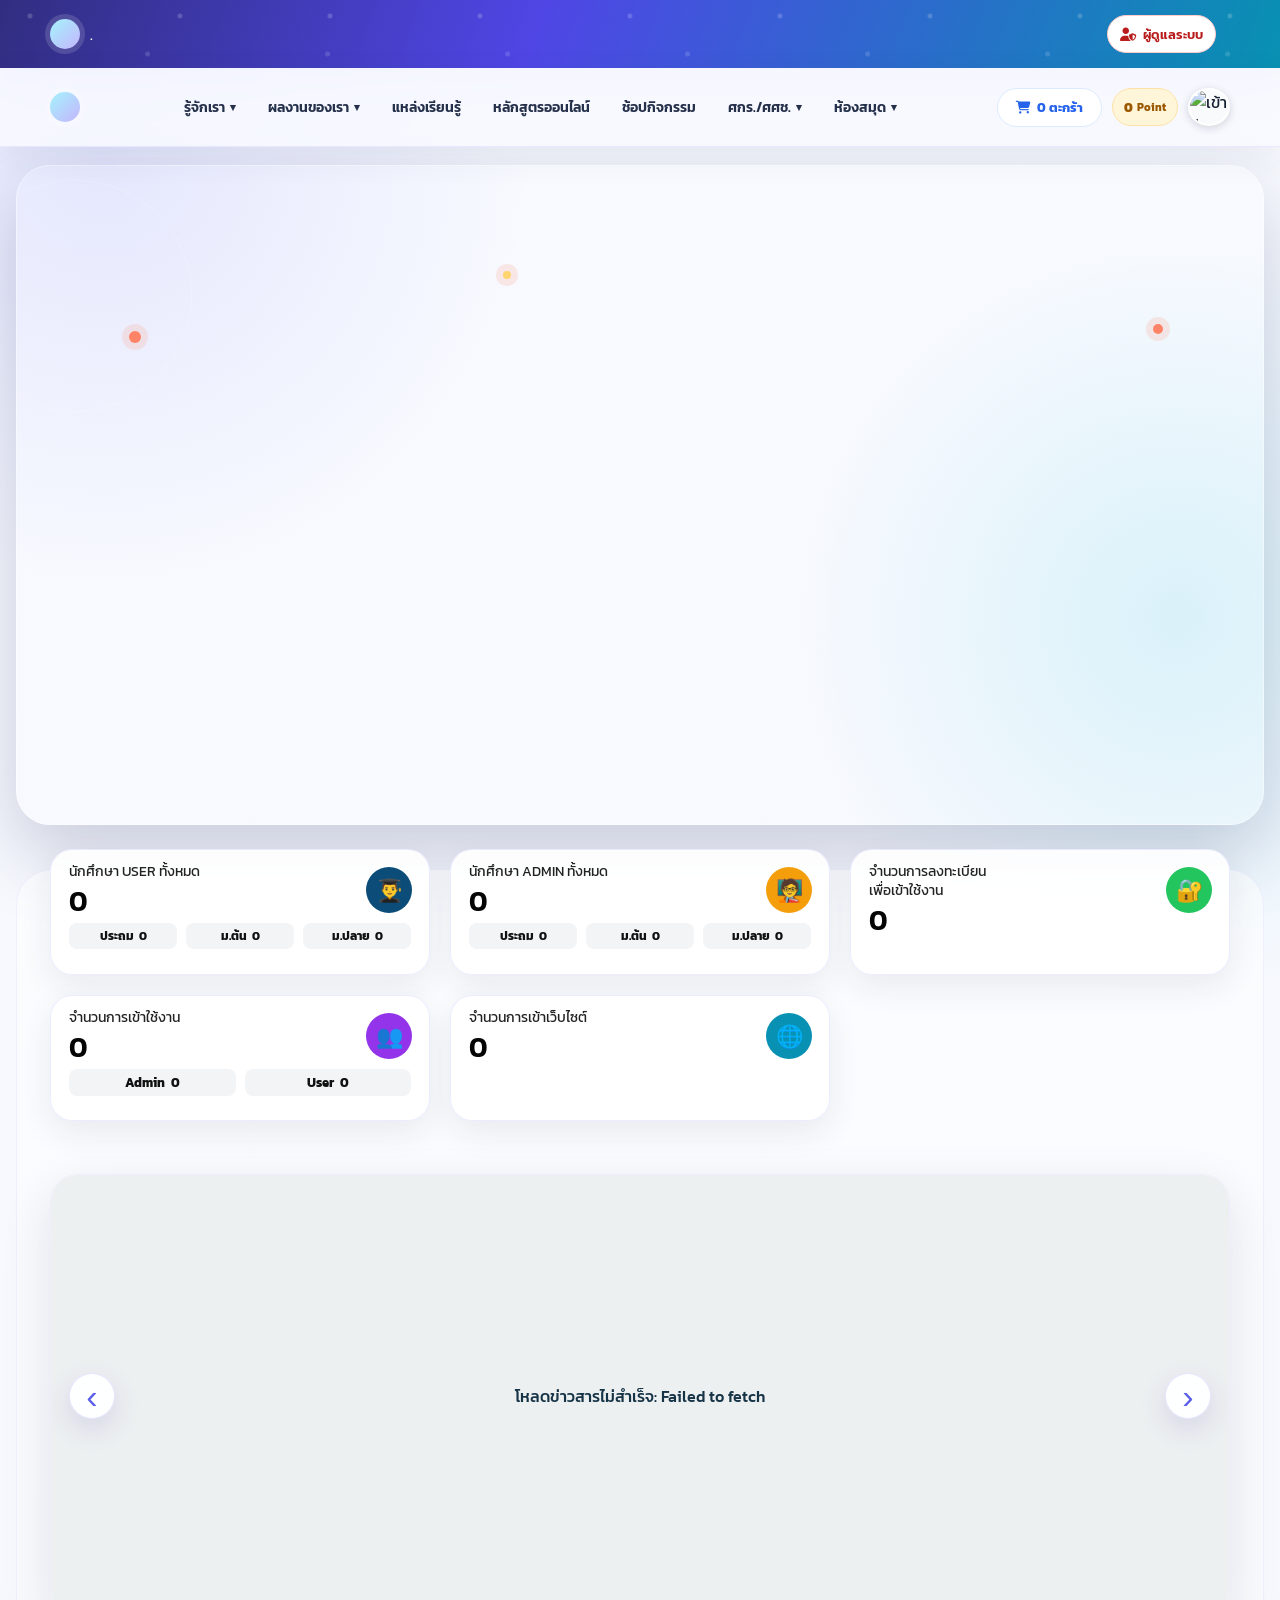
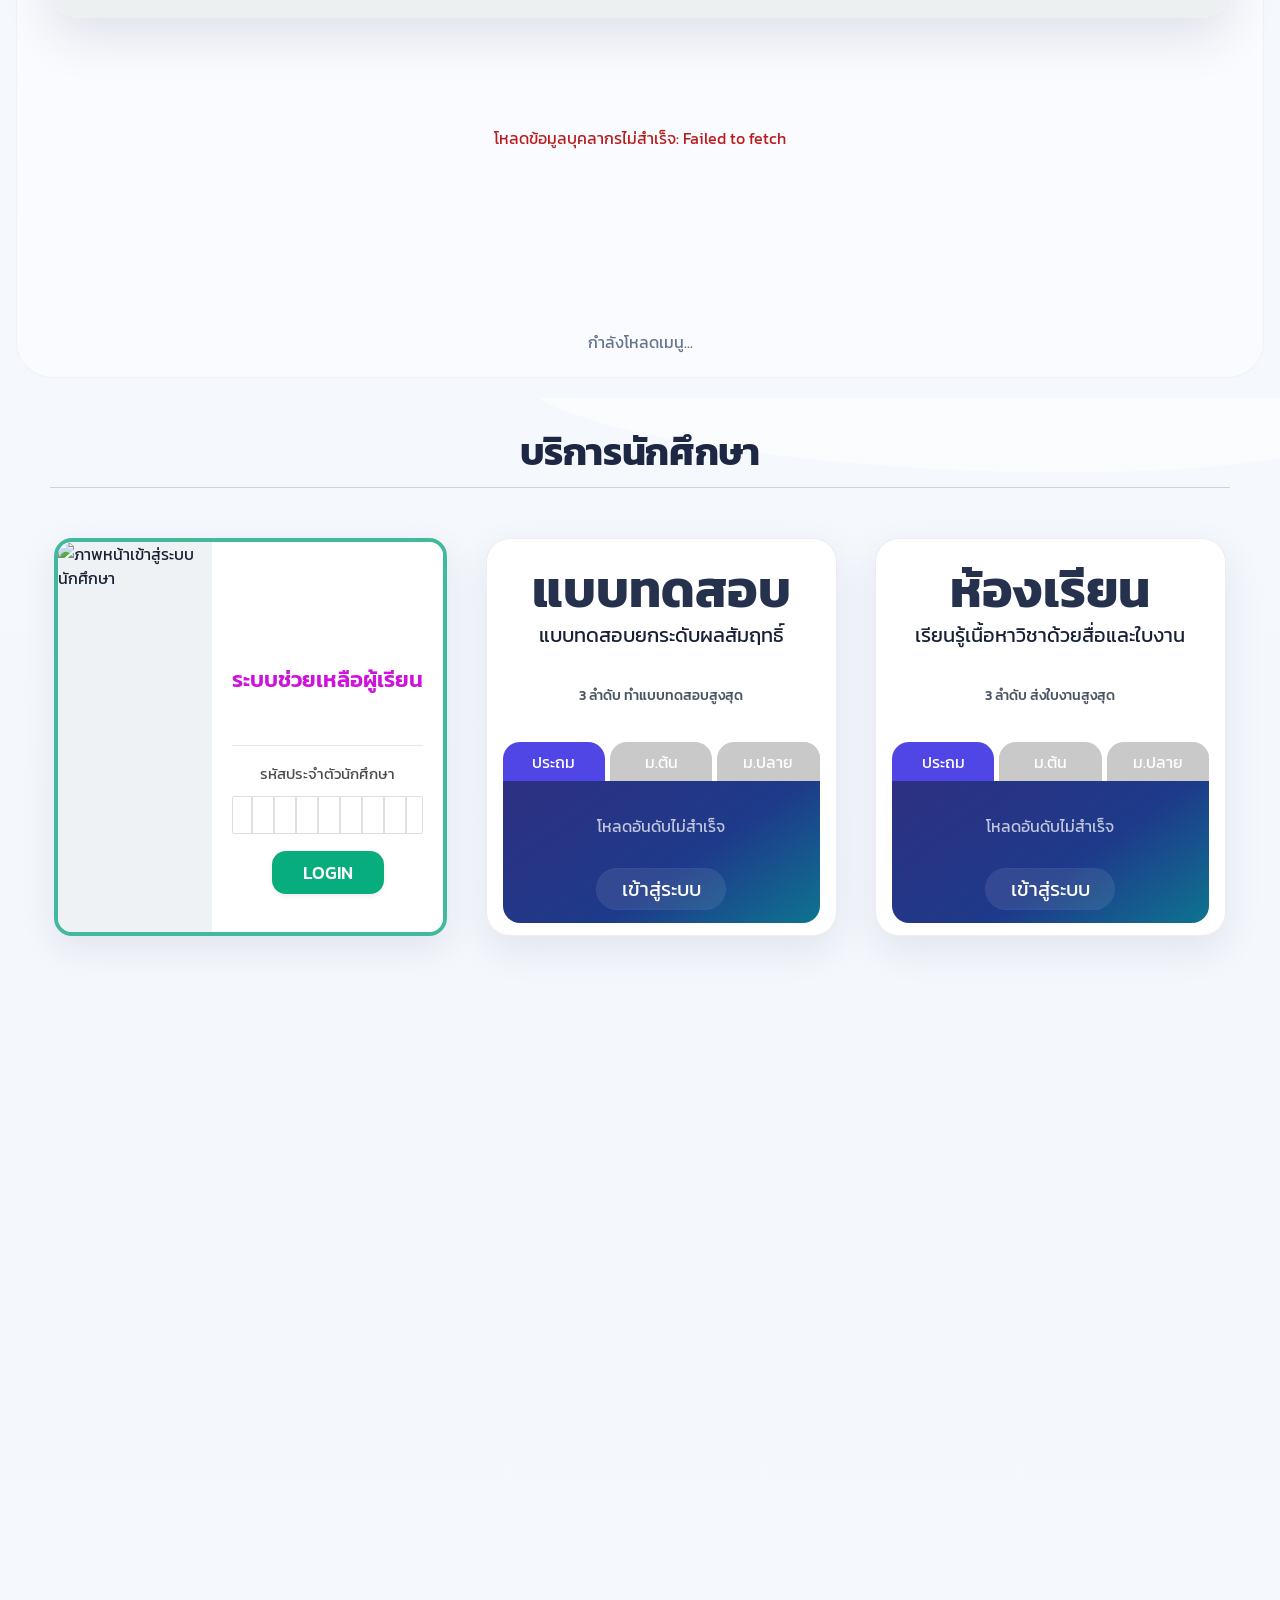
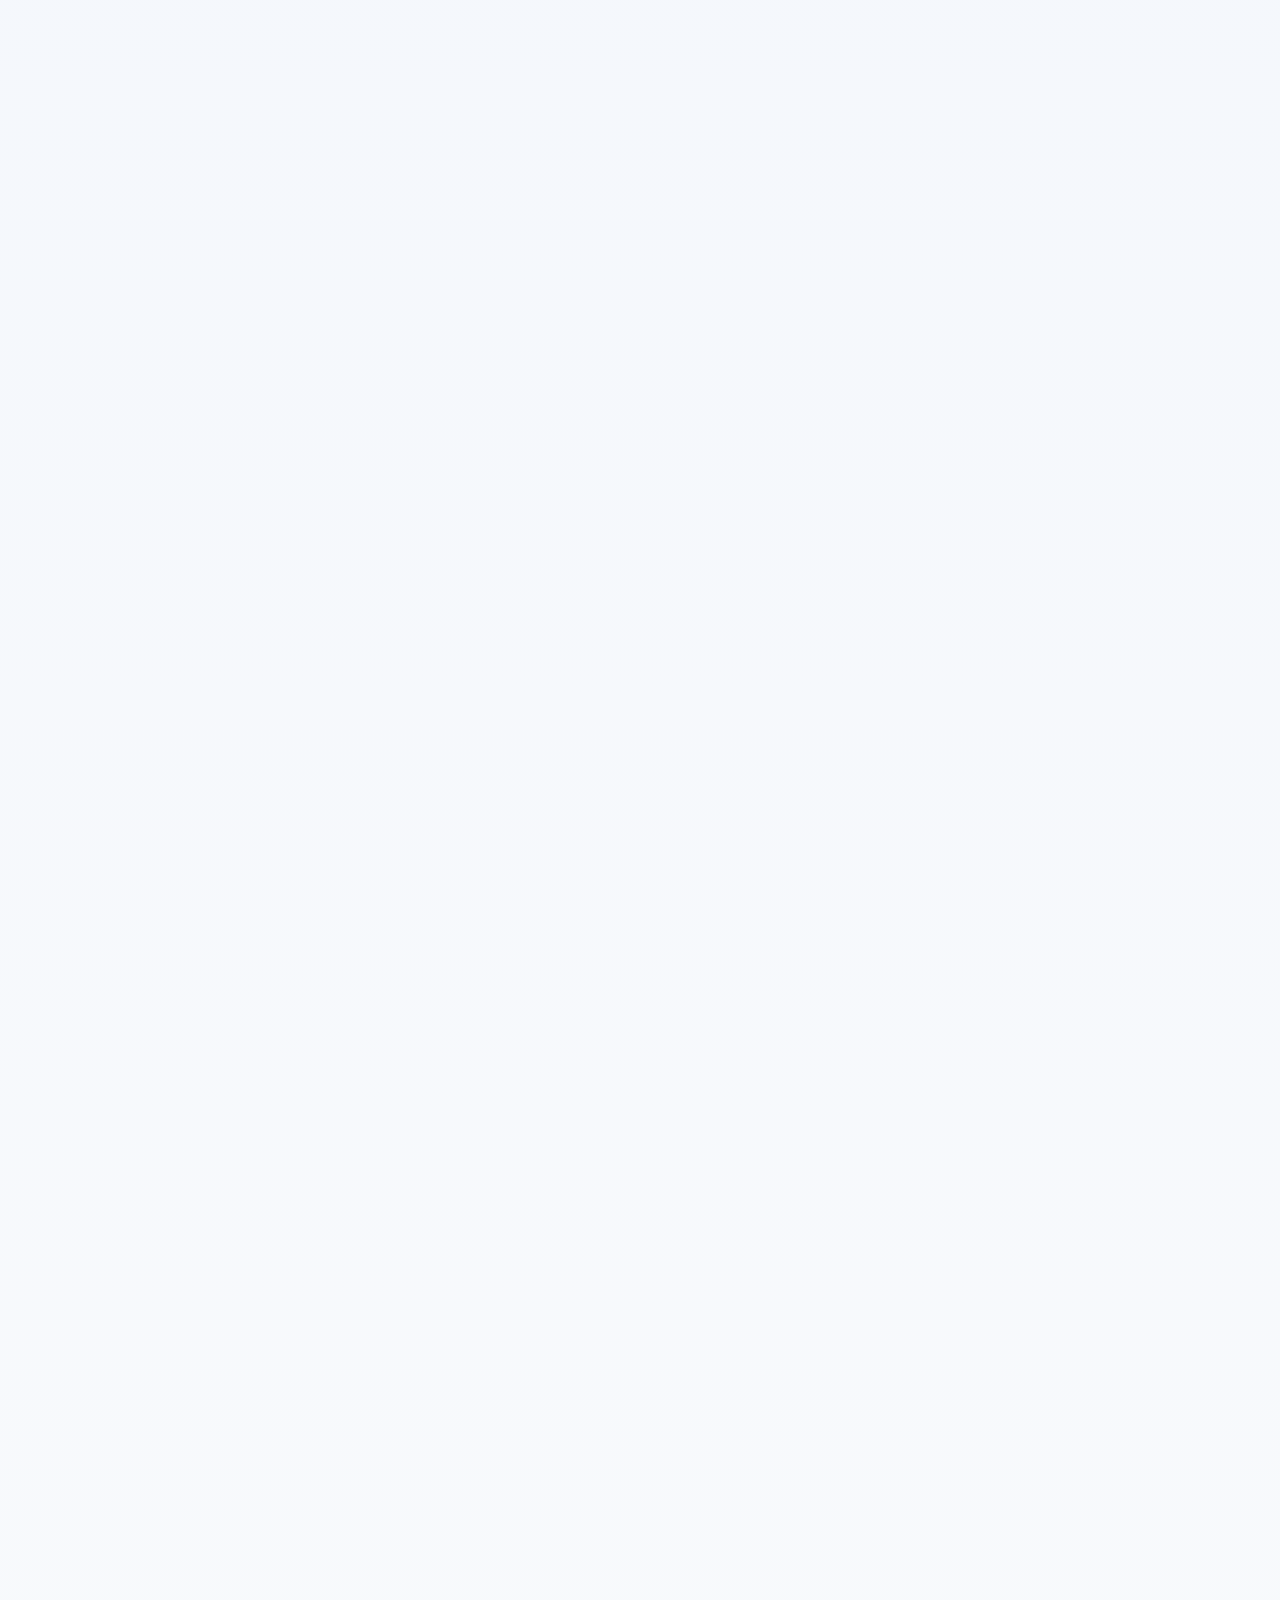
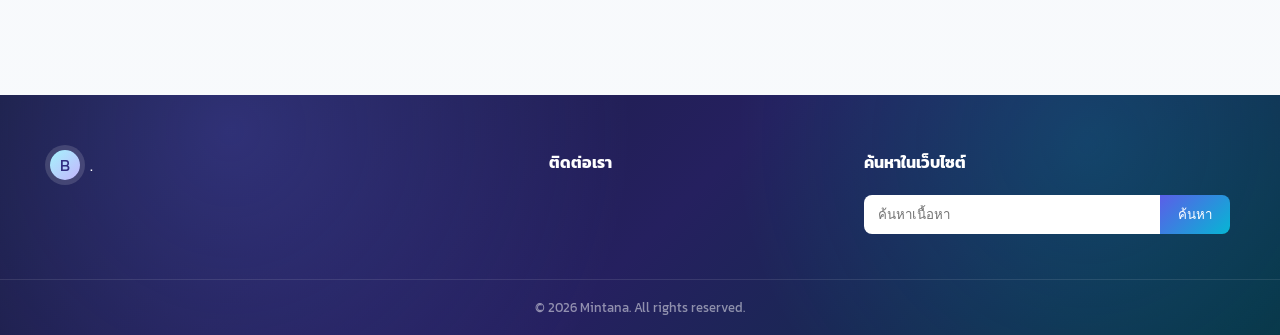
==== commit 454c7771: "Update index.html" ====
--- a/index.html
+++ b/index.html
@@ -5,8 +5,8 @@
     <script src="app-config.js?v=20260901-central-api-1"></script>
 <meta charset="UTF-8" />
   <meta name="viewport" content="width=device-width, initial-scale=1.0" />
-  <meta name="description" content="เว็บไซต์ร้านหนังสือสไตล์ภาพประกอบ พร้อมใช้งานบน GitHub Pages" />
-  <title>สกร.ระดับอำเภอบ่อเกลือ</title>
+  <meta name="description" content="เว็บไซต์ สกร.ระดับอำเภอเชียงกลาง" />
+  <title>สกร.ระดับอำเภอเชียงกลาง</title>
   <link rel="preconnect" href="https://fonts.googleapis.com">
   <link rel="preconnect" href="https://script.google.com" crossorigin>
   <link rel="preconnect" href="https://script.googleusercontent.com" crossorigin>
@@ -181,7 +181,7 @@
 
       <div class="main-nav-dropdown">
         <button class="main-nav-dropdown-toggle" type="button" aria-expanded="false">
-          สกร.ระดับตำบล <span aria-hidden="true">▾</span>
+          ศกร./ศศช. <span aria-hidden="true">▾</span>
         </button>
         <div id="districtMenuList" class="main-nav-dropdown-menu" role="menu">
           <span class="main-nav-dropdown-status">กำลังโหลด...</span>
@@ -970,7 +970,7 @@
 
   <button type="button" class="mobile-bottom-link mobile-bottom-menu-trigger" data-mobile-bottom-item data-menu-key="district" aria-expanded="false">
     <i class="fa-solid fa-location-dot" aria-hidden="true"></i>
-    <span>สกร.ระดับตำบล</span>
+    <span>ศกร./ศศช.</span>
   </button>
 
   <button type="button" class="mobile-bottom-link mobile-bottom-menu-trigger" data-mobile-bottom-item data-menu-key="library" aria-expanded="false">
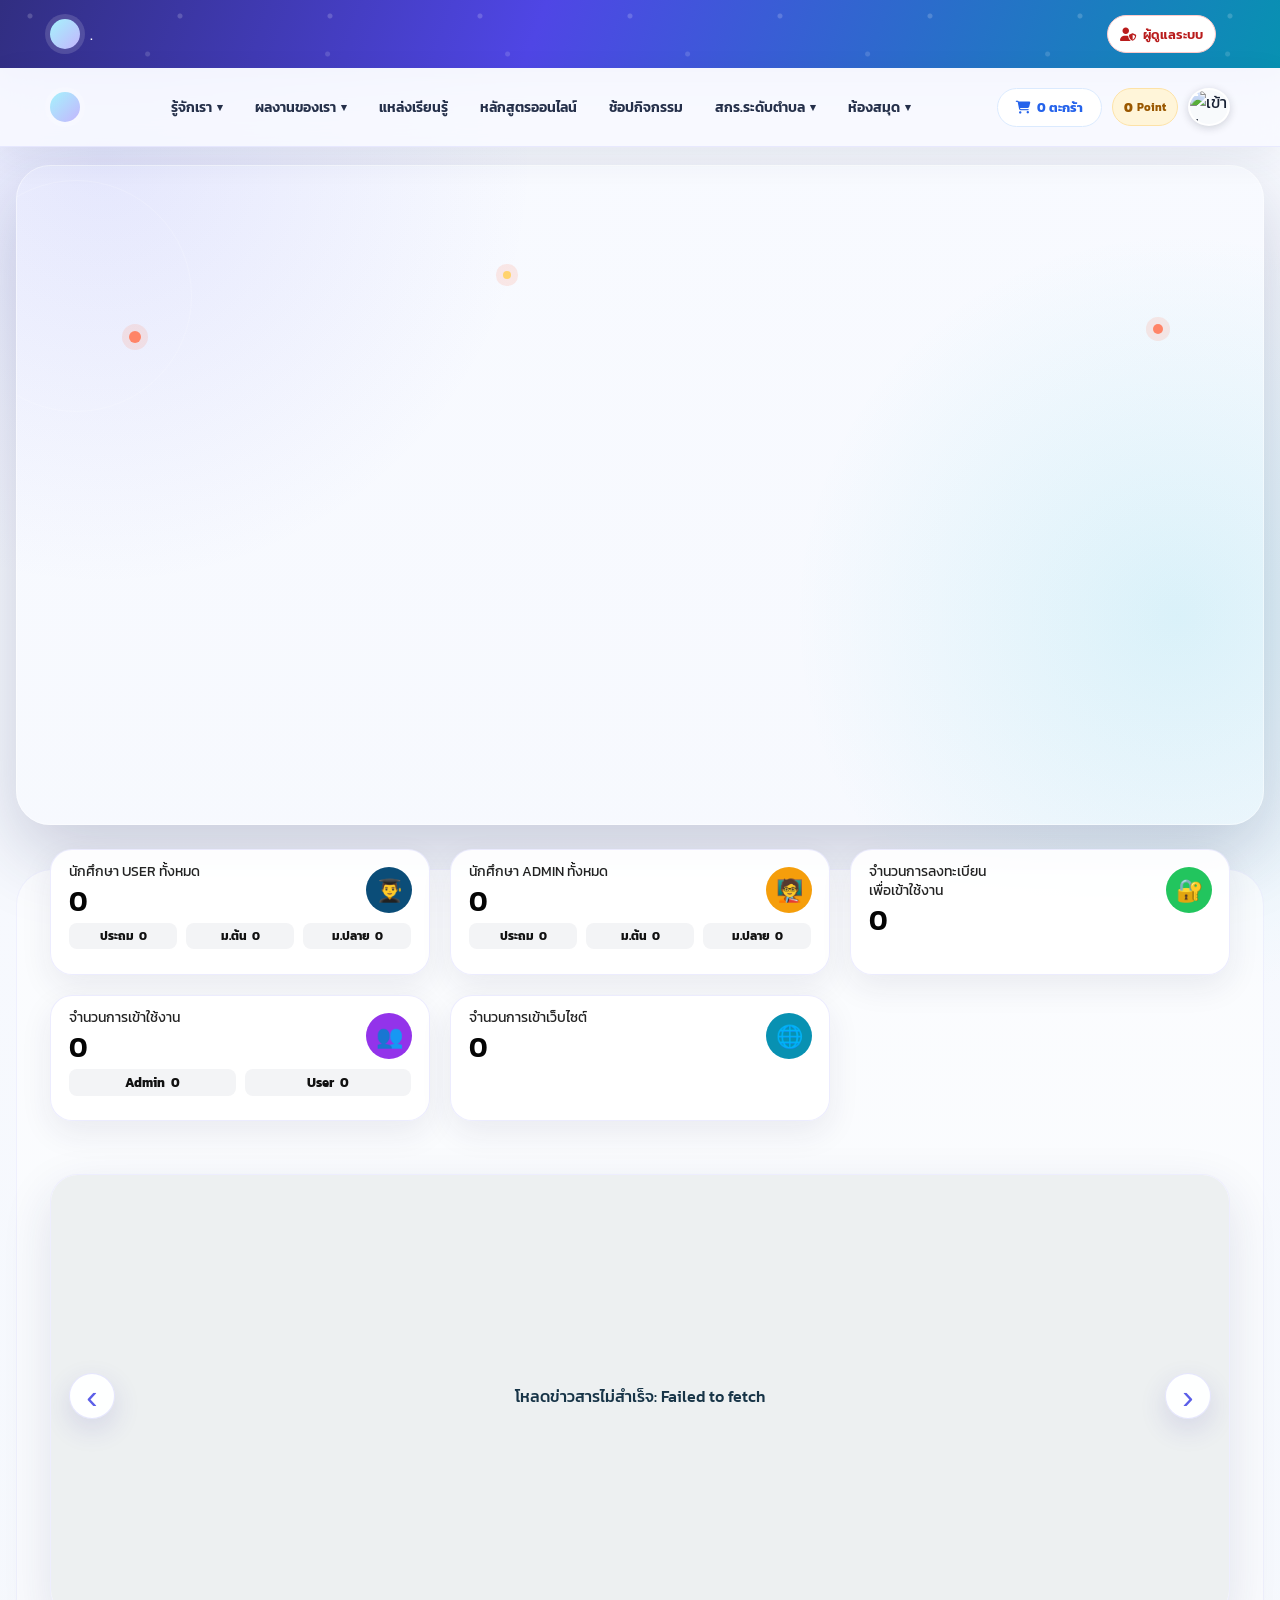
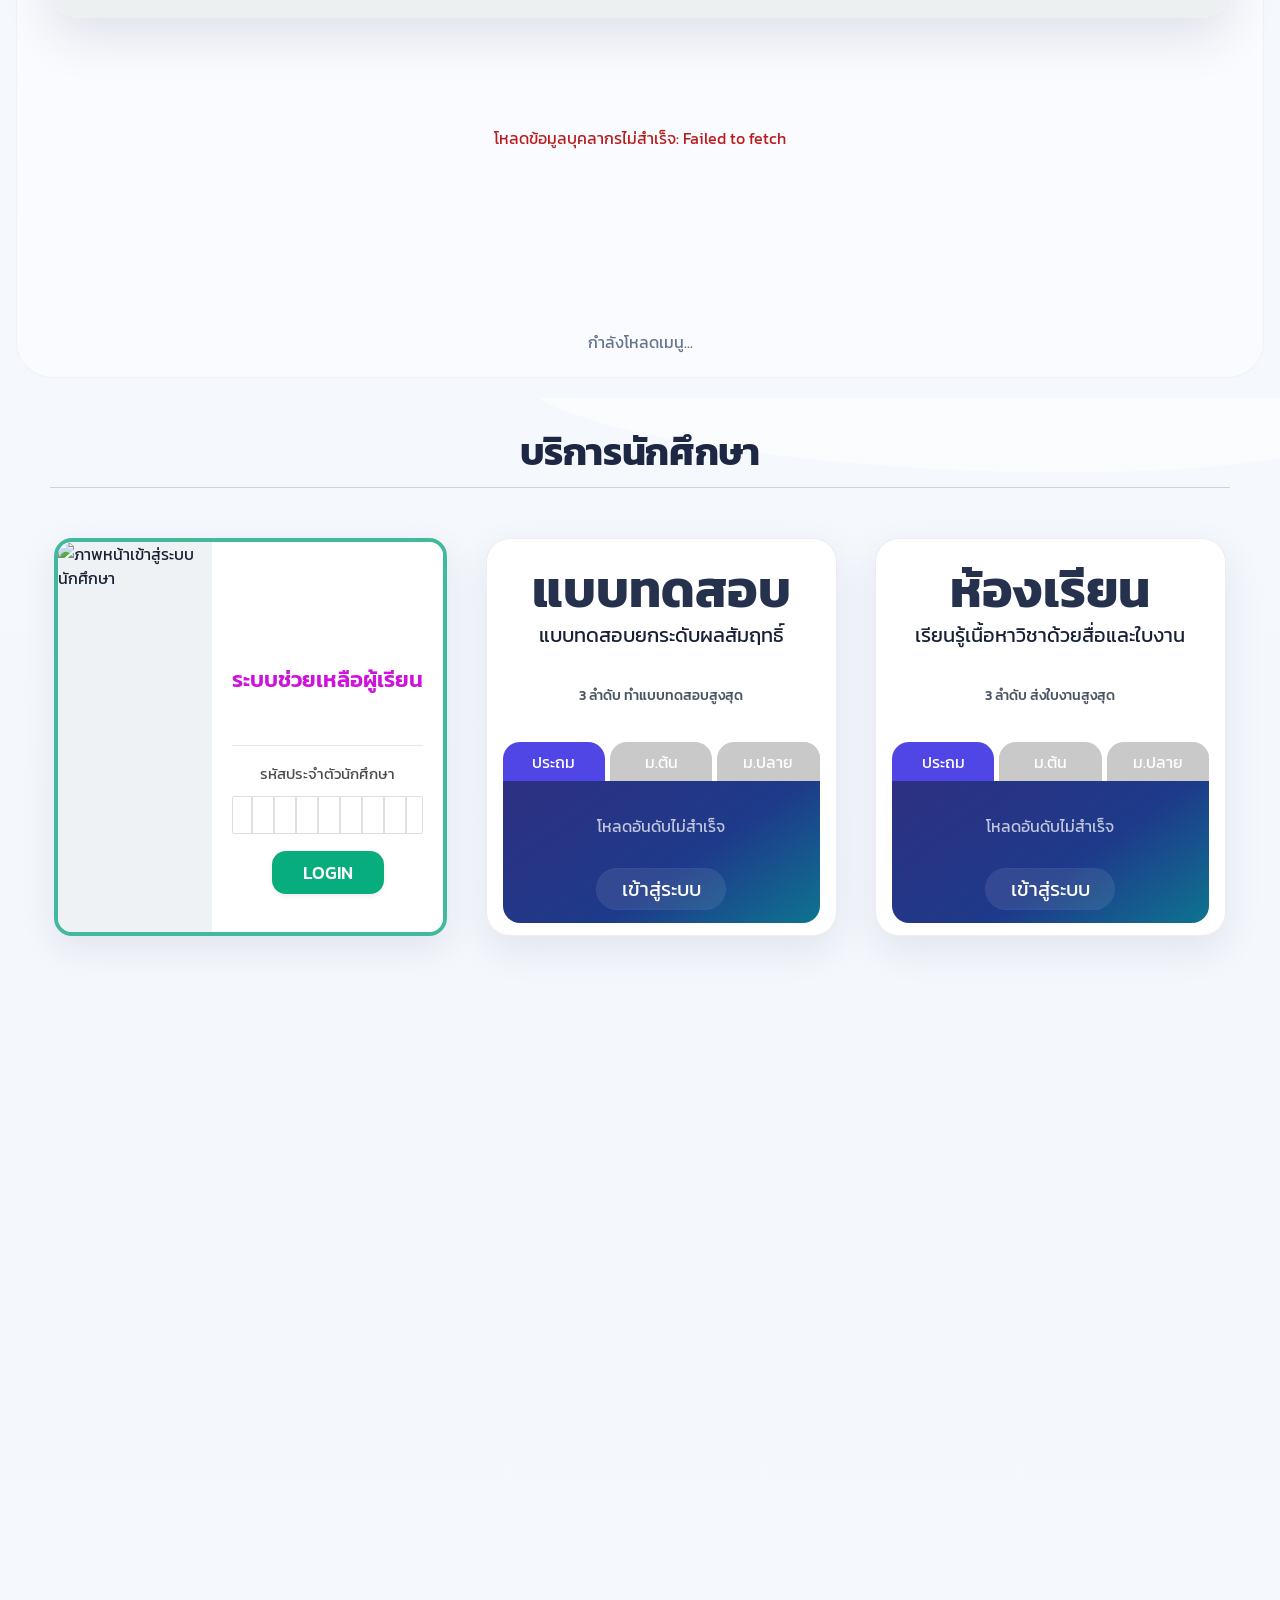
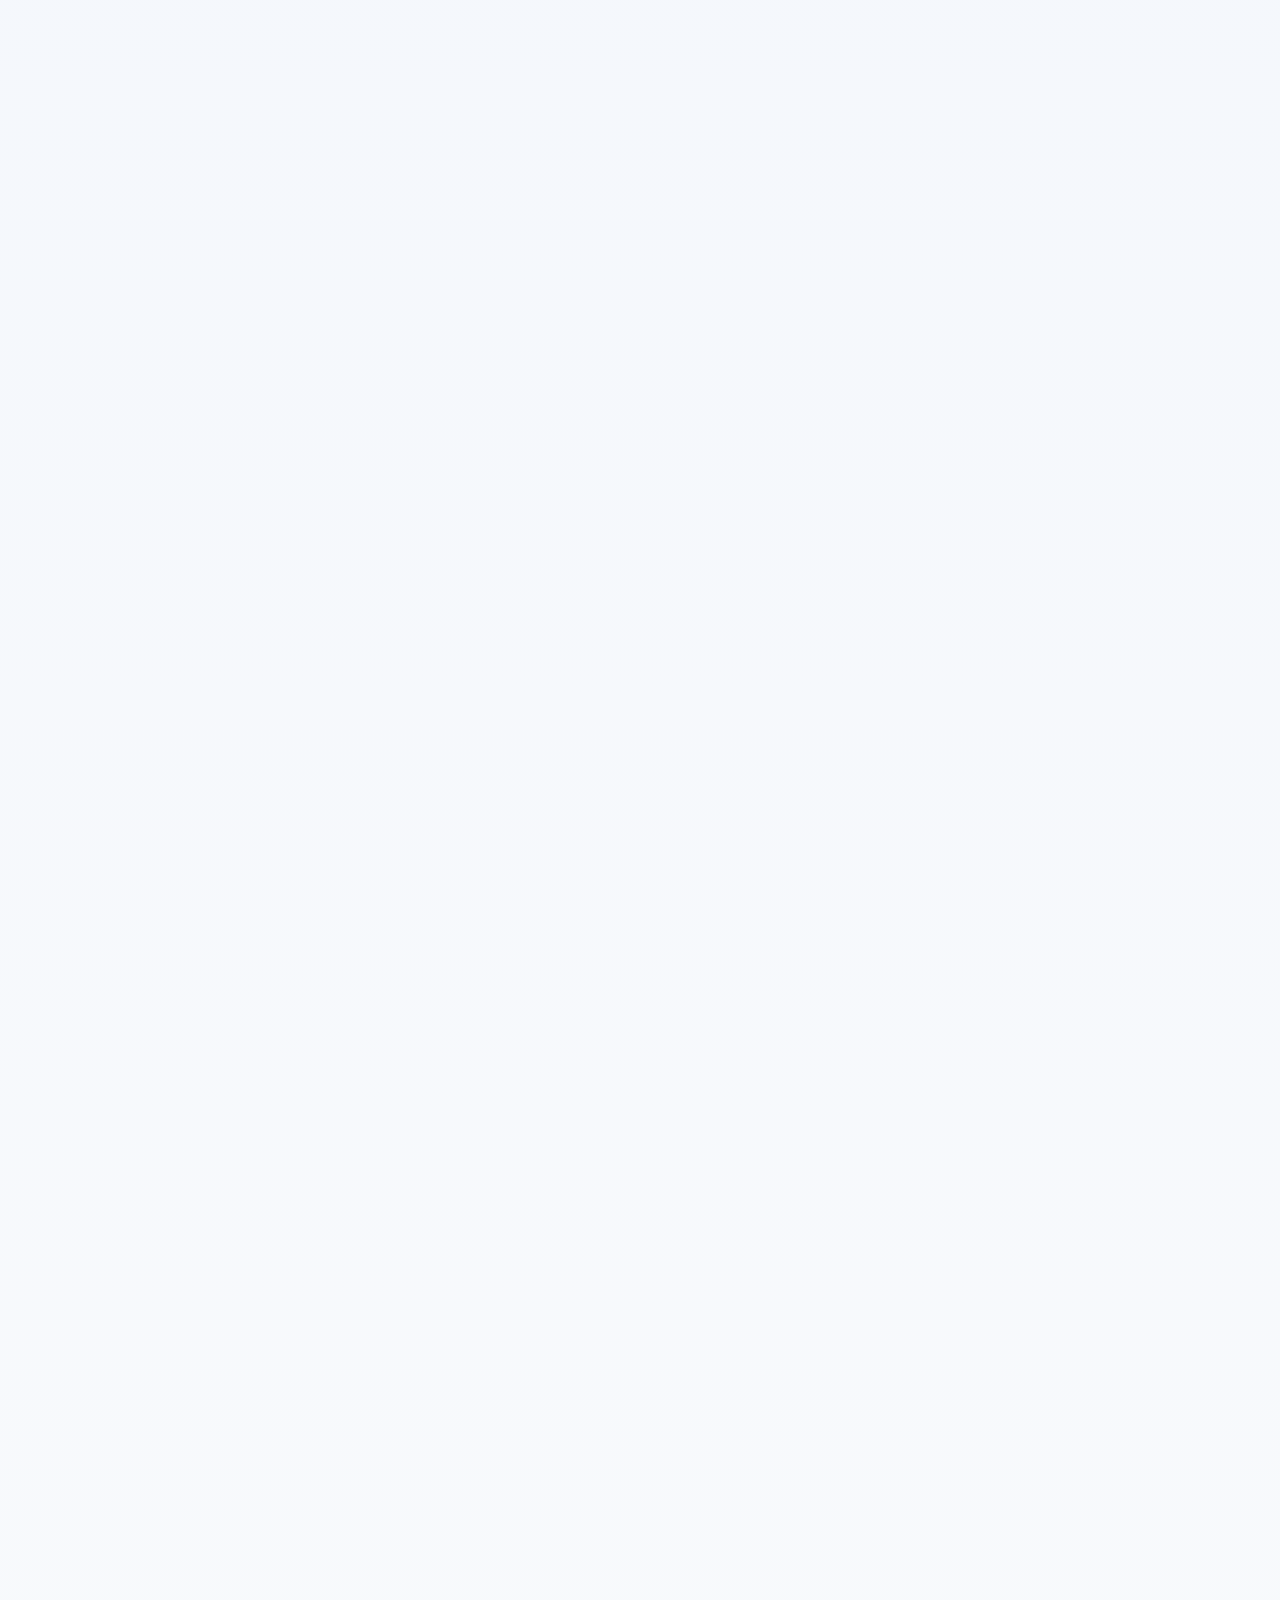
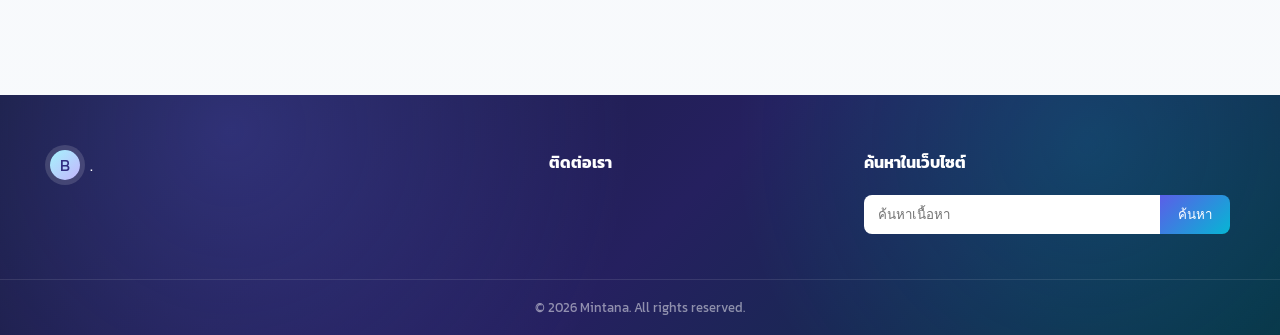
==== commit 7dac0b7a: "Add files via upload" ====
--- a/index.html
+++ b/index.html
@@ -5,8 +5,8 @@
     <script src="app-config.js?v=20260901-central-api-1"></script>
 <meta charset="UTF-8" />
   <meta name="viewport" content="width=device-width, initial-scale=1.0" />
-  <meta name="description" content="เว็บไซต์ สกร.ระดับอำเภอเชียงกลาง" />
-  <title>สกร.ระดับอำเภอเชียงกลาง</title>
+  <meta name="description" content="เว็บไซต์ร้านหนังสือสไตล์ภาพประกอบ พร้อมใช้งานบน GitHub Pages" />
+  <title>สกร.ระดับอำเภอบ่อเกลือ</title>
   <link rel="preconnect" href="https://fonts.googleapis.com">
   <link rel="preconnect" href="https://script.google.com" crossorigin>
   <link rel="preconnect" href="https://script.googleusercontent.com" crossorigin>
@@ -56,7 +56,7 @@
       contain-intrinsic-size: 1px 620px;
     }
 </style>
-  <link rel="stylesheet" href="index-fast-core.css?v=20260902-section-image-detail-1">
+  <link rel="stylesheet" href="index-fast-core.css?v=20260904-announcement-click-1">
   <style>
     #learningBaseModule.shopactivity-preview{padding:52px 0;background:linear-gradient(145deg,#f4f7fb,#fff 55%,#eff5ff)}
     #learningBaseModule .shopactivity-arrow{width:40px;height:40px;padding:0;border-radius:50%;background:#fff;color:#2563eb;font-size:28px}
@@ -140,6 +140,9 @@
         <a id="announcementFacebook" class="announcement-social announcement-facebook" target="_blank" rel="noopener noreferrer" aria-label="Facebook" hidden>
           <i class="fa-brands fa-facebook-f" aria-hidden="true"></i>
         </a>
+        <a id="announcementYoutube" class="announcement-social announcement-youtube" target="_blank" rel="noopener noreferrer" aria-label="YouTube" hidden>
+          <i class="fa-brands fa-youtube" aria-hidden="true"></i>
+        </a>
       </div>
     </div>
   </div>
@@ -181,7 +184,7 @@
 
       <div class="main-nav-dropdown">
         <button class="main-nav-dropdown-toggle" type="button" aria-expanded="false">
-          ศกร./ศศช. <span aria-hidden="true">▾</span>
+          สกร.ระดับตำบล <span aria-hidden="true">▾</span>
         </button>
         <div id="districtMenuList" class="main-nav-dropdown-menu" role="menu">
           <span class="main-nav-dropdown-status">กำลังโหลด...</span>
@@ -970,7 +973,7 @@
 
   <button type="button" class="mobile-bottom-link mobile-bottom-menu-trigger" data-mobile-bottom-item data-menu-key="district" aria-expanded="false">
     <i class="fa-solid fa-location-dot" aria-hidden="true"></i>
-    <span>ศกร./ศศช.</span>
+    <span>สกร.ระดับตำบล</span>
   </button>
 
   <button type="button" class="mobile-bottom-link mobile-bottom-menu-trigger" data-mobile-bottom-item data-menu-key="library" aria-expanded="false">
@@ -1003,6 +1006,6 @@
     </div>
   </div>
 
-  <script defer src="index-fast.js?v=20260902-newsurl-optional-2"></script>
+  <script defer src="index-fast.js?v=20260904-report-popup-tall-2"></script>
 </body>
 </html>
